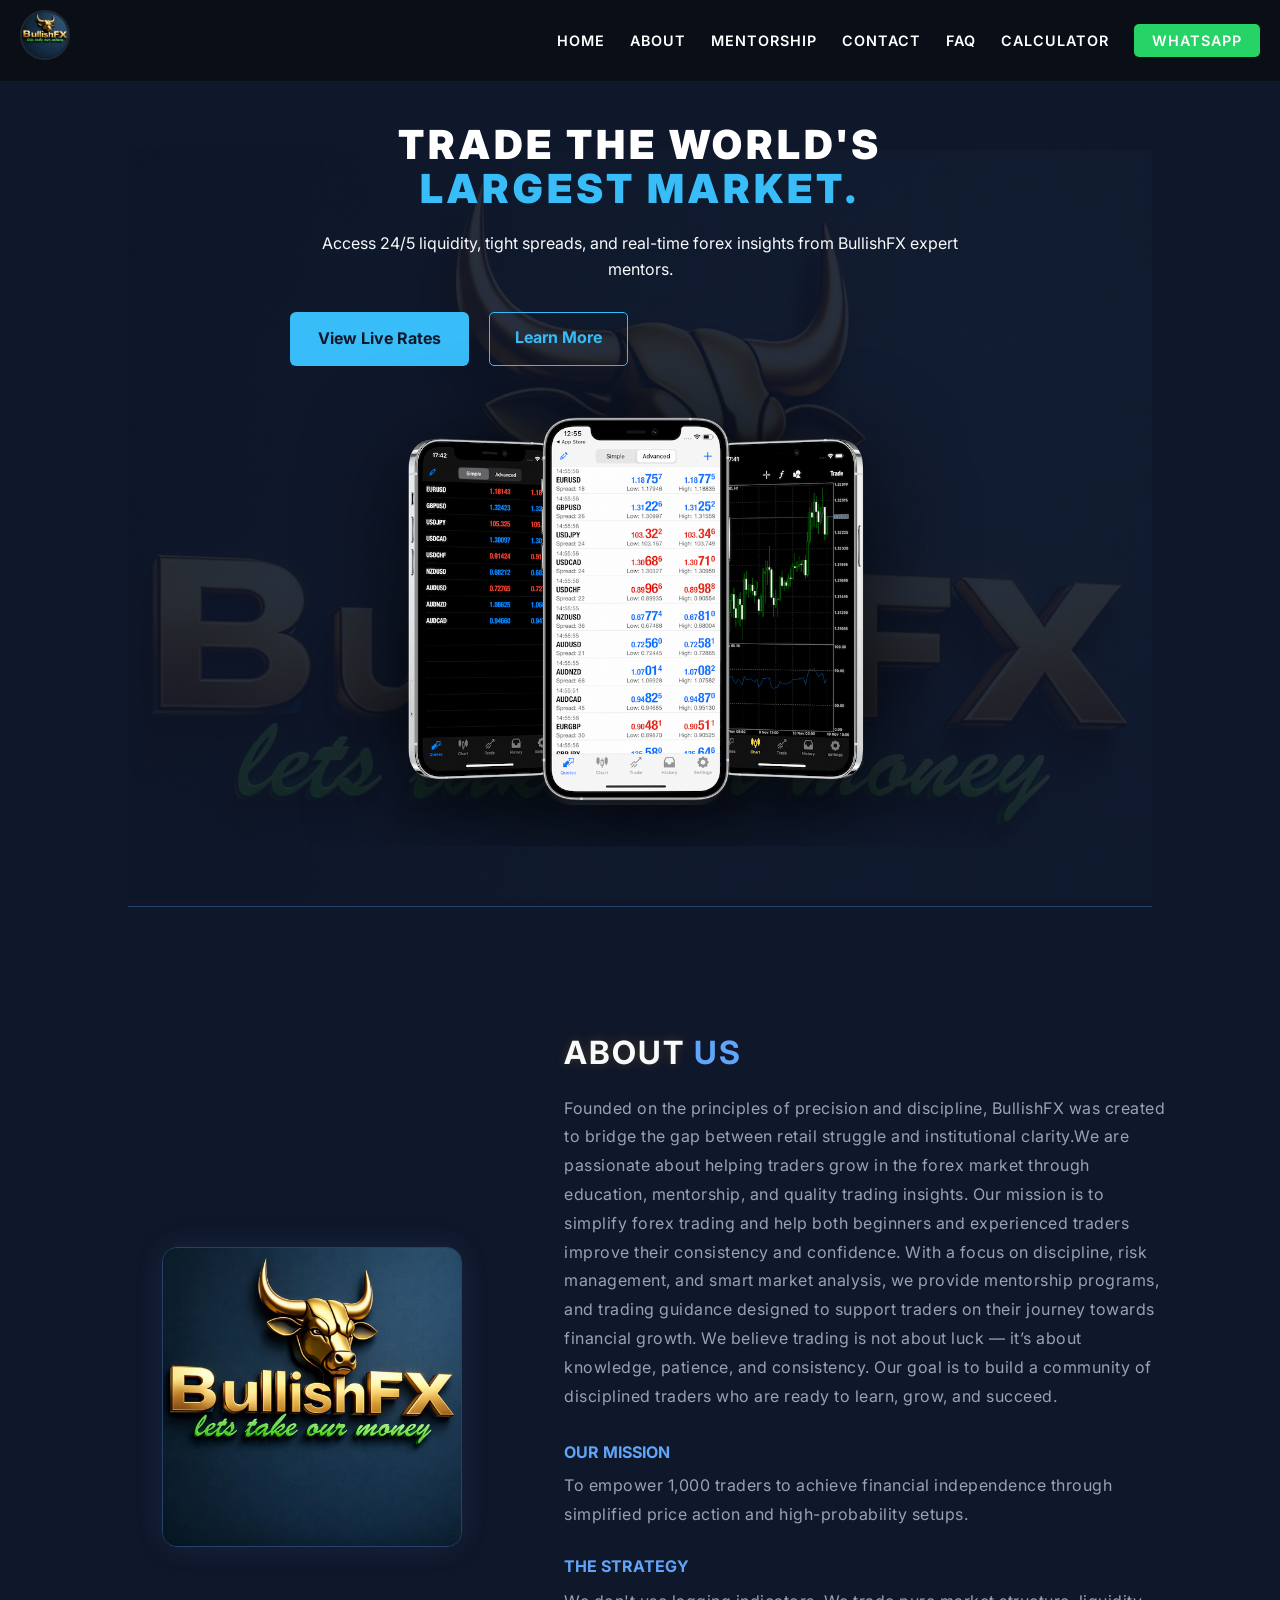
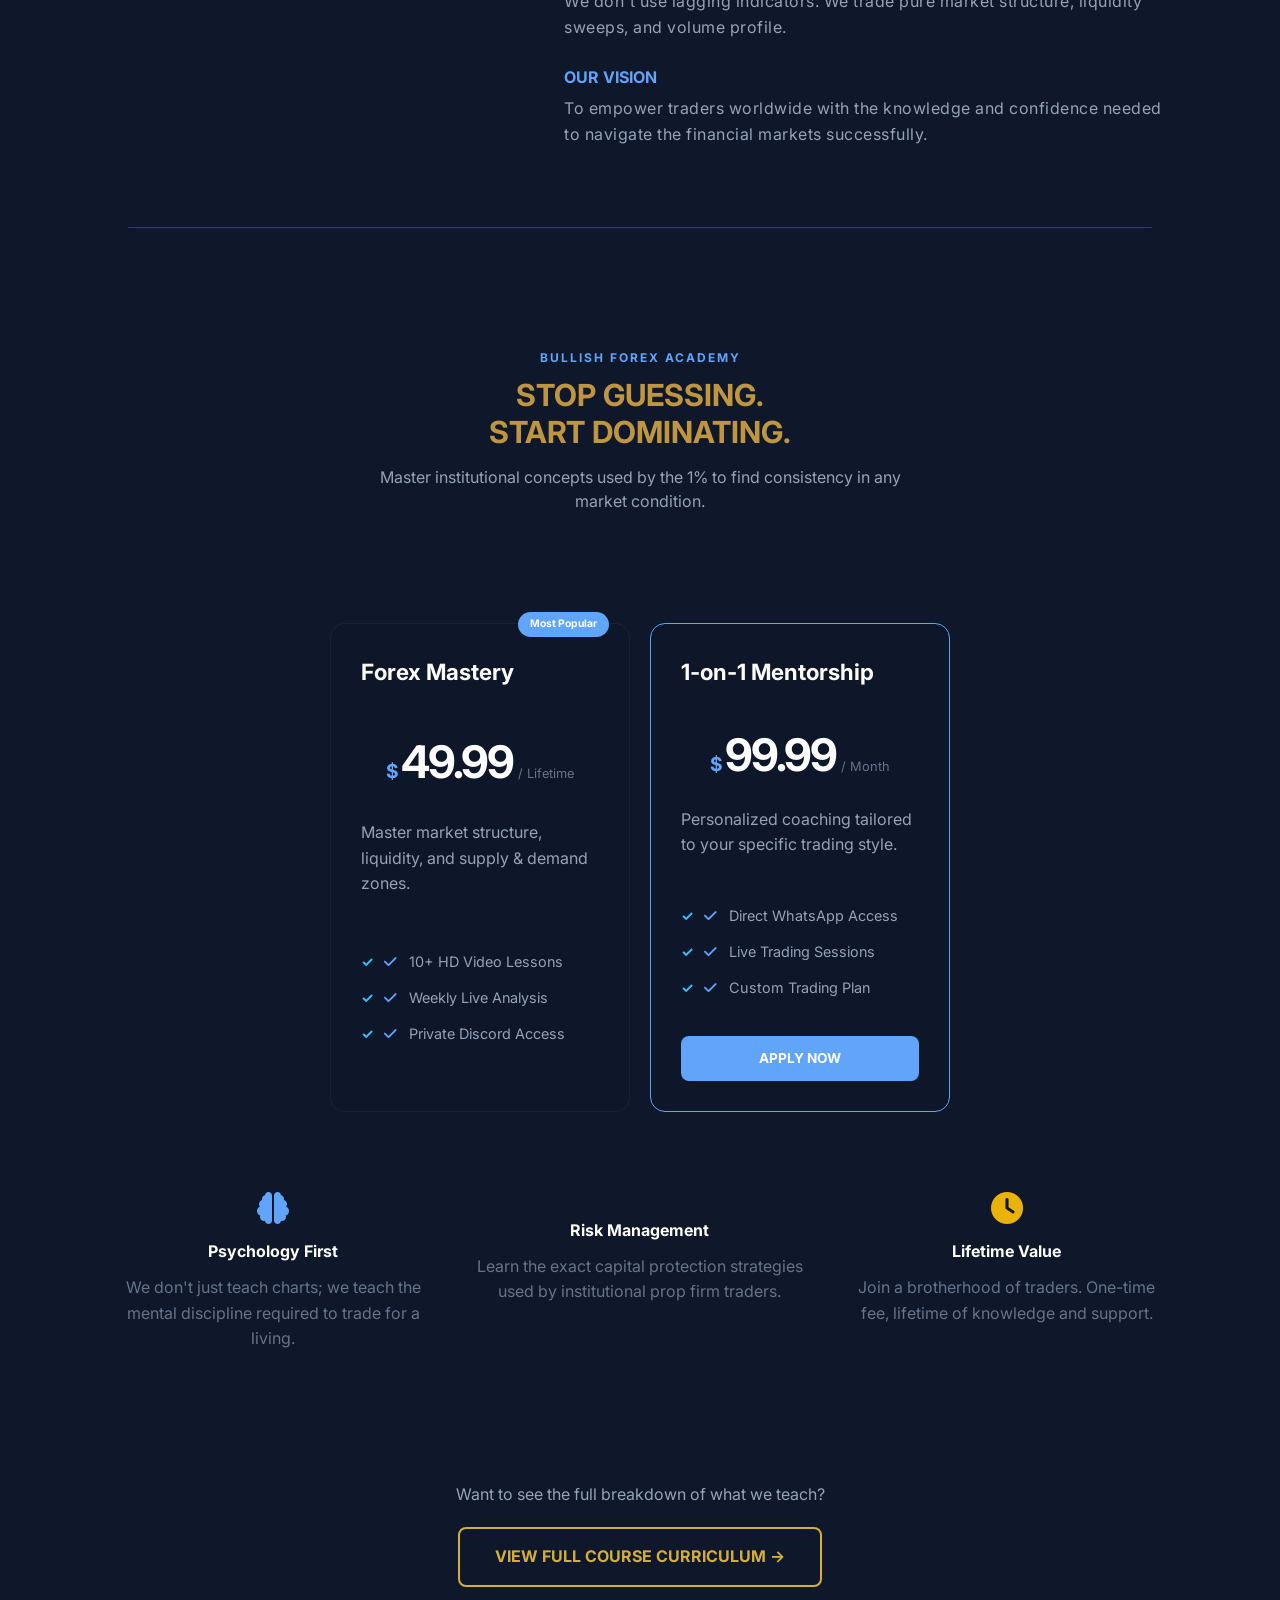
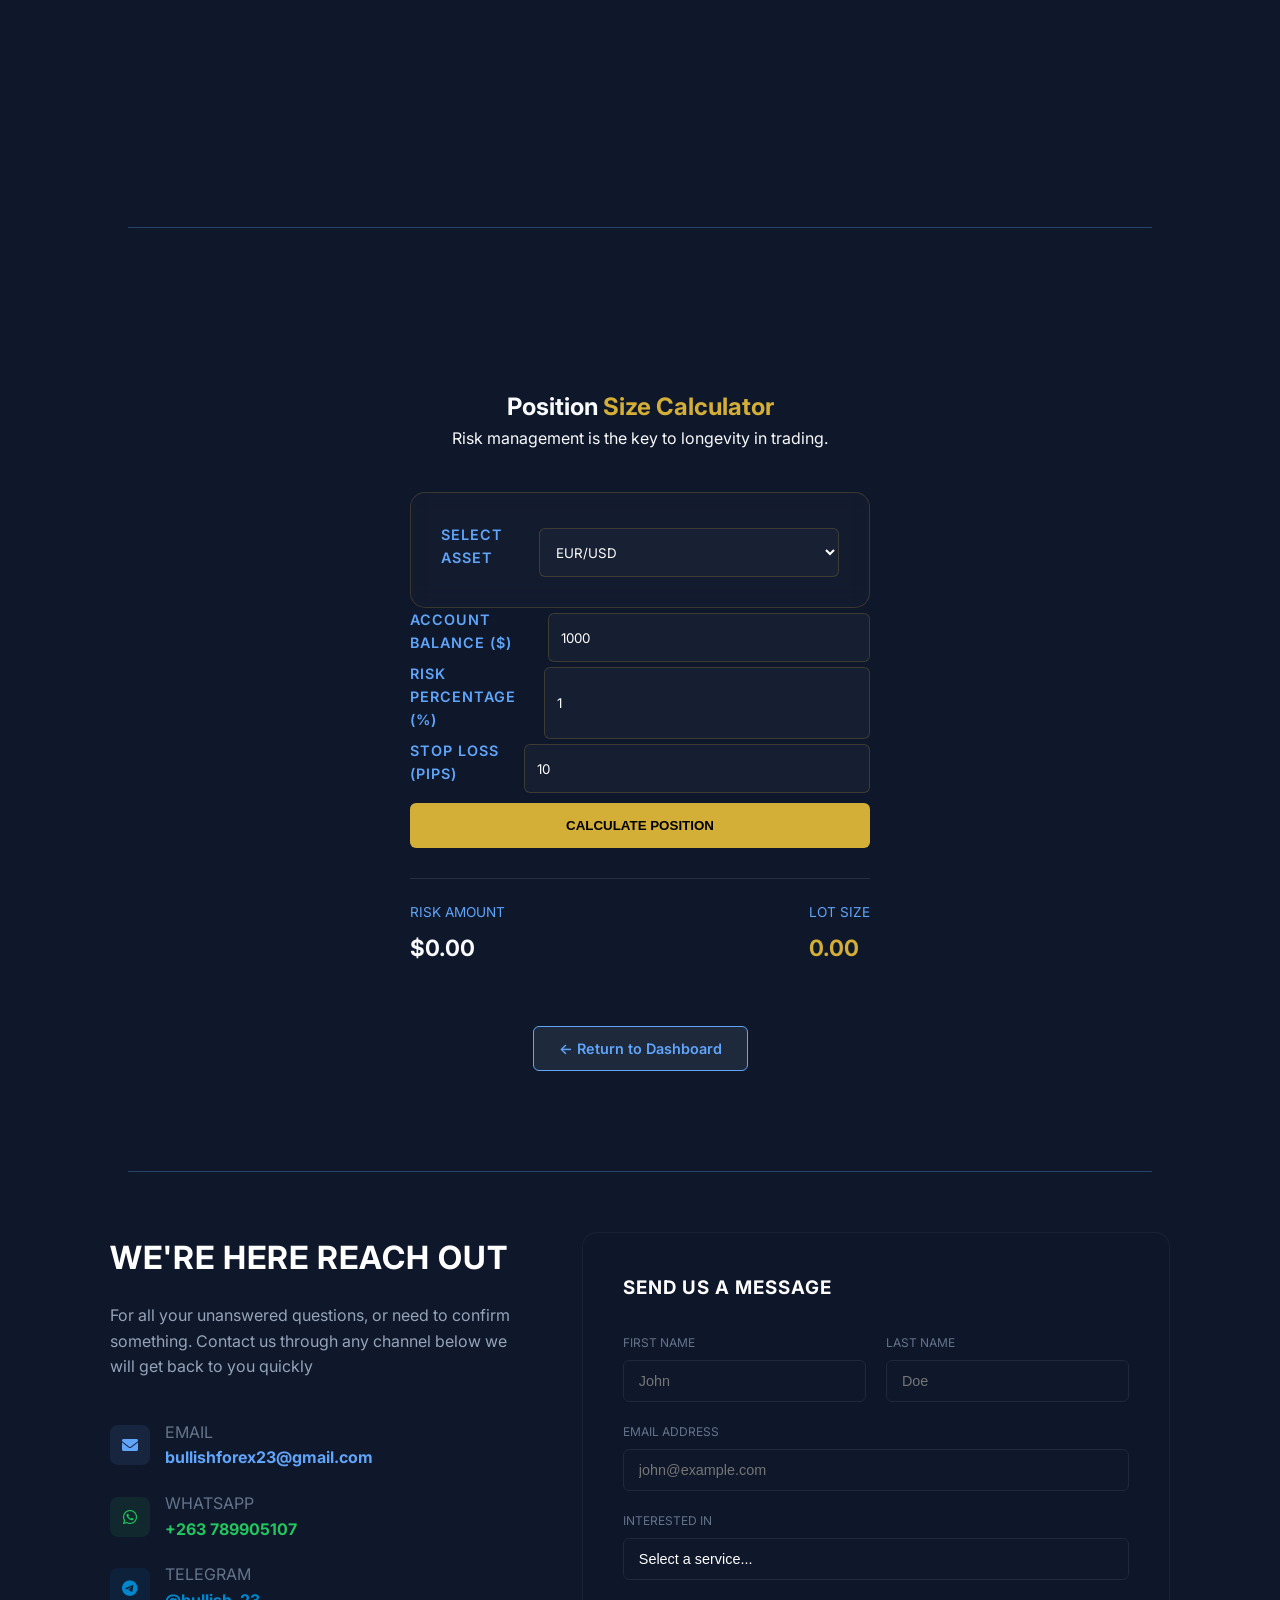
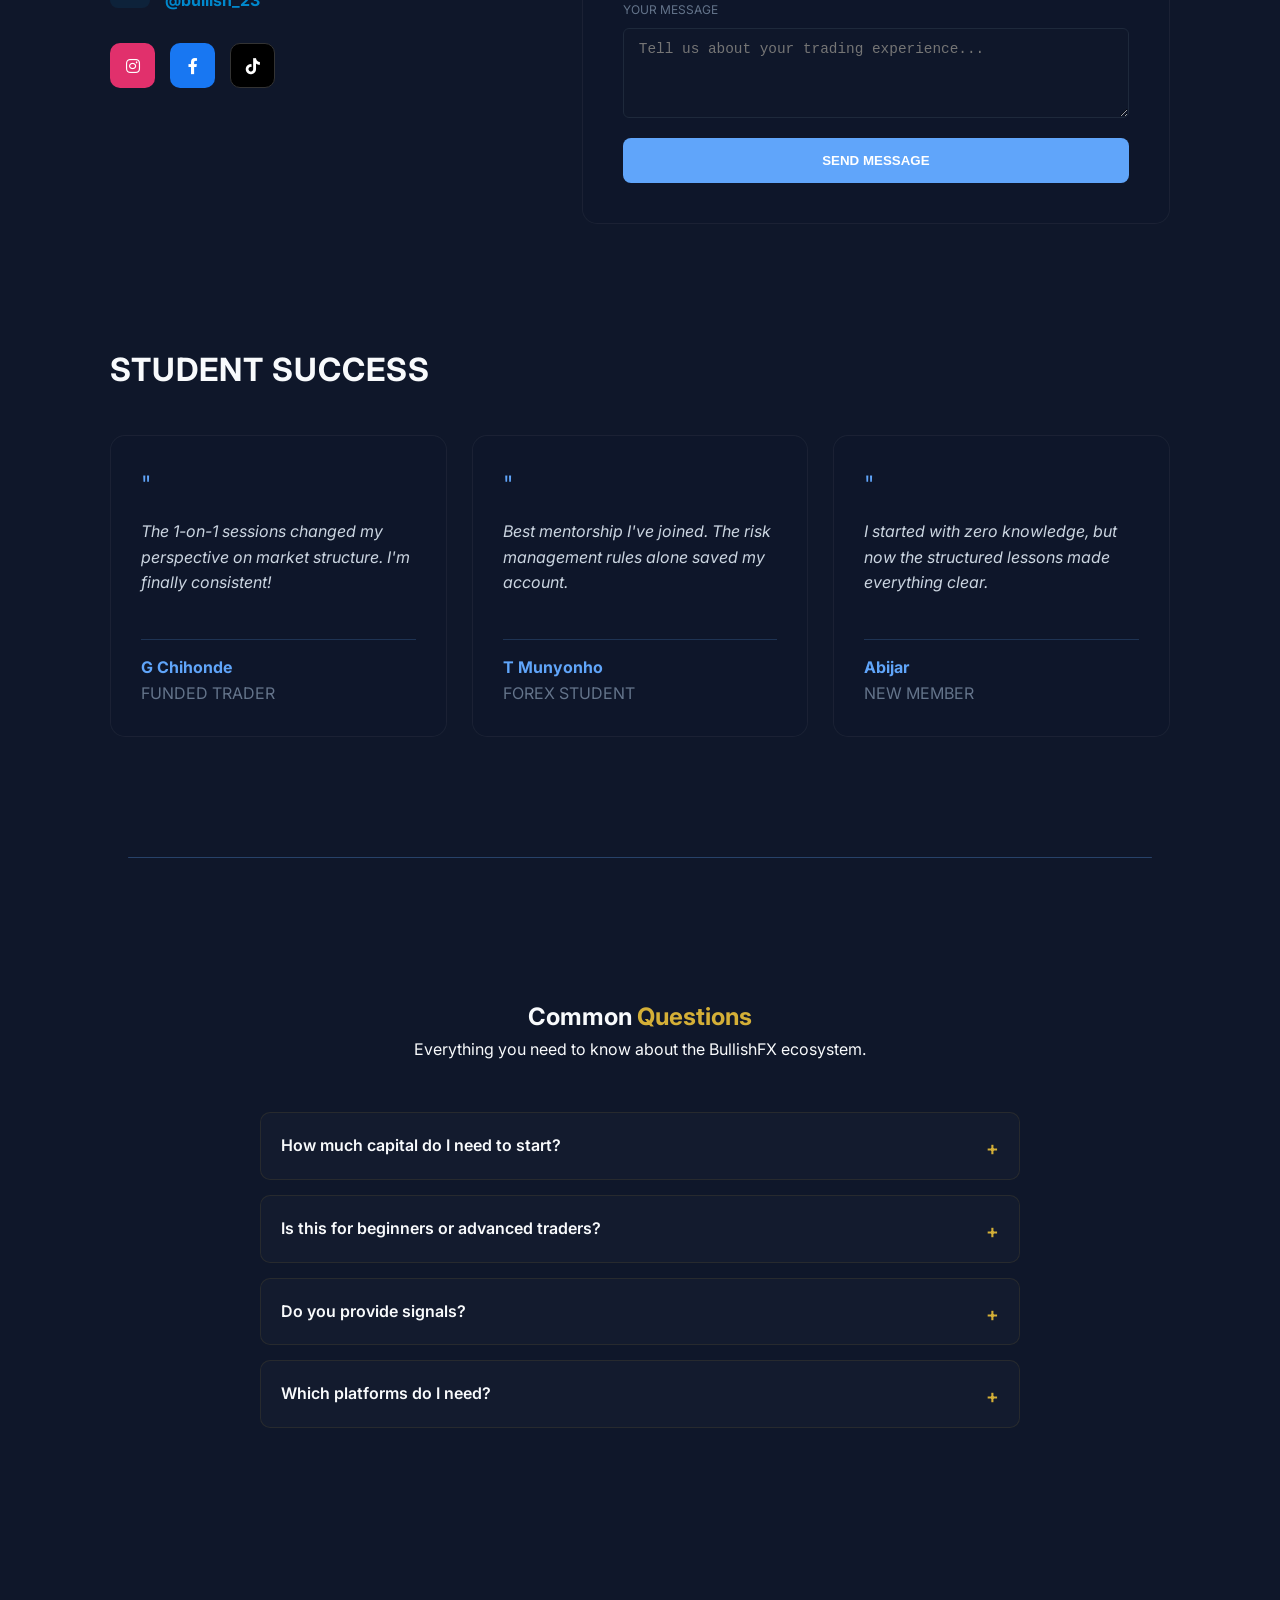
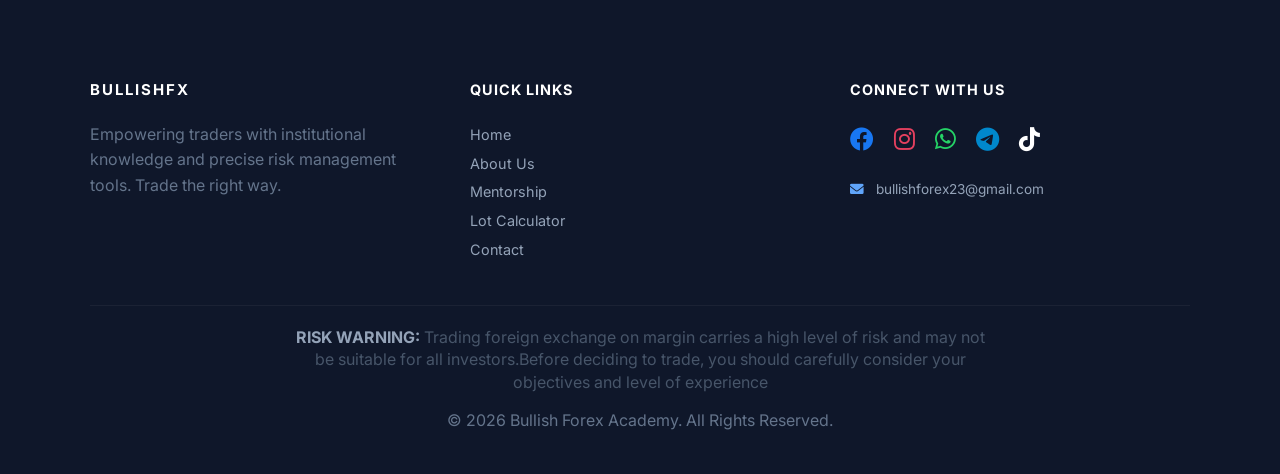
==== index.html @ 6de1da23 "Add files via upload" ====
<!DOCTYPE html>
<html lang="en">
<head>
    <meta charset="UTF-8">
    <meta name="viewport" content="width=device-width, initial-scale=1.0">
    <title>Bullish Forex Academy | forex training hub</title>
    <link rel="stylesheet" href="style.css?v=99">
    <link href="https://fonts.googleapis.com/css2?family=Inter:wght@400;700&display=swap" rel="stylesheet">
    <link rel="stylesheet" href="https://cdnjs.cloudflare.com/ajax/libs/font-awesome/6.0.0/css/all.min.css">
    <link rel="apple-touch-icon" sizes="180x180" href="/apple-touch-icon.png">
    <link rel="icon" type="image/png" sizes="32x32" href="/favicon-32x32.png">
    <link rel="icon" type="image/png" sizes="16x16" href="/favicon-16x16.png">
    <link rel="shortcut icon" href="/favicon.ico">
<script type="application/ld+json">
{
  "@context": "https://schema.org",
  "@type": "WebSite",
  "name": "Bullish Forex Academy",
  "url": "https://www.bullishfxacademy.com/"
}
</script>
<meta property="og:site_name" content="Bullish Forex Academy">
<meta property="og:title" content="Bullish Forex Academy">
<style>
    header, nav, .container, nav.container {
        border: none !important;
        border-bottom: 0px solid transparent !important;
        box-shadow: none !important;
        outline: none !important;
    }
</style>
</head>
<body class="home-page">
    <!-- TradingView Widget stays at the very top -->
    <div class="tradingview-widget-container">
        <div class="tradingview-widget-container__widget"></div>
        <script type="text/javascript" src="https://s3.tradingview.com/external-embedding/embed-widget-ticker-tape.js" async>
        {
            "symbols": [
                { "proName": "FX_IDC:EURUSD", "title": "EUR/USD" },
                { "proName": "FX_IDC:GBPUSD", "title": "GBP/USD" },
                { "proName": "FX_IDC:USDJPY", "title": "USD/JPY" },
                { "proName": "FX_IDC:XAUUSD", "title": "Gold" },
                { "proName": "BITSTAMP:BTCUSD", "title": "Bitcoin" }
            ],
            "showSymbolLogo": true,
            "colorTheme": "dark",
            "isTransparent": false,
            "displayMode": "adaptive",
            "locale": "en"
        }
        </script>
    </div>

    <!-- CLEANED HEADER STARTS HERE -->
    <header class="main-header">
        <nav class="nav-container">
            <div class="logo">
                <a href="index.html"><img src="logo.png" alt="BullishFX Logo" class="main-logo"></a>
            </div>

            <!-- This is your hamburger icon -->
            <div class="menu-toggle" id="mobile-menu">
                <span class="bar"></span>
                <span class="bar"></span>
                <span class="bar"></span>
            </div>

            <!-- The links -->
            <ul class="nav-links" id="nav-menu">
                <li><a href="#home">Home</a></li>
                <li><a href="about.html">About</a></li>
                <li><a href="mentorship.html">Mentorship</a></li>
                <li><a href="contact.html">Contact</a></li>
                <li><a href="faq.html">FAQ</a></li>
                <li><a href="calculator.html">Calculator</a></li>
                <li><a href="https://wa.me/263789905107" class="btn-whatsapp">WhatsApp</a></li>
            </ul>
        </nav>
    </header>

    <main>
        <!-- Your main content starts here after the header -->
    </main>

   <section class="hero-home">
    <div class="hero-container">
        <h1>Trade the World's <br><span class="highlight">Largest Market.</span></h1>
        <p>Access 24/5 liquidity, tight spreads, and real-time forex insights from BullishFX expert mentors.</p>
        
        <div class="hero-actions">
            <a href="markets.html" class="btn-main">View Live Rates</a>
            <a href="mentorship.html" class="btn-outline">Learn More</a>
        </div>

<div class="hero-mockup">
    <img src="hero-device.png" alt="Trading Dashboard" class="device-img">
</div>
 
    </div>
</section>
    <main>
    <section id="markets" class="content-section">
<div class="page-divider"></div>
    
</section>  <!DOCTYPE html>
<html lang="en">
<head>
    <meta charset="UTF-8">
    <meta name="viewport" content="width=device-width, initial-scale=1.0">
    <title>Bullishfx | Professional forex trading</title>
    <link rel="stylesheet" href="style.css">
    <link href="https://fonts.googleapis.com/css2?family=Inter:wght@400;700&display=swap" rel="stylesheet">
</head>
<body>

     <header>

</header>


<section id="about" class="content-section">
    <div class="container" style="display: flex; align-items: center; gap: 50px; flex-wrap: wrap; text-align: left;">
        
       <div style="flex: 1; min-width: 300px; display: flex; justify-content: center;">
    <img src="logo.png" alt="BullishFX Logo" class="about-image">
</div>

        <div style="flex: 1.5; min-width: 300px;">
            <h2 style="font-size: 2.5rem; text-transform: uppercase; letter-spacing: 2px;">
    <span class="gold-text" style="filter: drop-shadow(0 0 5px rgba(170, 119, 28, 0.3));">About</span> 
    <span style="color: #60a5fa;">Us</span>
</h2>
            <p style="font-size: 0.9rem; color: #94a3b8;">Founded on the principles of precision and discipline, BullishFX was created to bridge the gap between retail struggle and institutional clarity.We are passionate about helping traders grow in the forex market through education, mentorship, and quality trading insights. Our mission is to simplify forex trading and help both beginners and experienced traders improve their consistency and confidence.

With a focus on discipline, risk management, and smart market analysis, we provide mentorship programs, and trading guidance designed to support traders on their journey towards financial growth.

We believe trading is not about luck — it’s about knowledge, patience, and consistency. Our goal is to build a community of disciplined traders who are ready to learn, grow, and succeed.</p>
            
            <div style="margin-top: 30px;">
                <h4 style="color: #60a5fa; margin-bottom: 5px;">OUR MISSION</h4>
                <p style="font-size: 0.9rem; color: #94a3b8;">To empower 1,000 traders to achieve financial independence through simplified price action and high-probability setups.</p>
            </div>

            <div style="margin-top: 25px;">
                <h4 style="color: #60a5fa; margin-bottom: 10px;">THE STRATEGY</h4>
                <p style="font-size: 0.9rem; color: #94a3b8; line-height: 1.6">We don't use lagging indicators. We trade pure market structure, liquidity sweeps, and volume profile.</p>
            </div>
       <div style="margin-top: 25px;">
           <h4 style="color: #60a5fa; margin-bottom: 5px;">OUR VISION</h4>
           <p style="font-size: 0.9rem; color: #94a3b8; line-height: 1.6">
        To empower traders worldwide with the knowledge and confidence needed to navigate the financial markets successfully.
    </p>
</div>
        </div>

    </div>
 
<script src="script.js"></script>
</body>
</html>
        </section>
<div class="page-divider"></div>
  <section id="mentorship" class="content-section">
       <!DOCTYPE html>
<html lang="en">
<head>
    <meta charset="UTF-8">
    <meta name="viewport" content="width=device-width, initial-scale=1.0">
    <title>Mentorship | Your Brand Name</title>
    <link rel="stylesheet" href="style.css">
</head>
<body>
<body class="dark-theme">

  <section class="mentorship-hero" style="padding: 60px 20px 40px 20px; text-align: center;">
    <div style="max-width: 800px; margin: 0 auto;">
        <span style="color: #60a5fa; text-transform: uppercase; letter-spacing: 2px; font-weight: bold; font-size: 0.75rem; display: block; margin-bottom: 10px;">Bullish Forex Academy</span>
        <h1 style="font-size: 1.9rem; color: #bf953f; margin-bottom: 15px; line-height: 1.2; text-transform: uppercase;">
            Stop Guessing. <br><span class="gold-text">Start Dominating.</span>
        </h1>
        <p style="color: #94a3b8; font-size: 1rem; line-height: 1.5; max-width: 550px; margin: 0 auto;">
            Master institutional concepts used by the 1% to find consistency in any market condition.
        </p>
    </div>
</section>

   <div class="course-grid" style="display: flex; justify-content: center; gap: 20px; flex-wrap: wrap; padding: 20px;">
    
    <div class="course-card" style="background: rgba(15, 23, 42, 0.5); border: 1px solid rgba(255,255,255,0.05); padding: 30px; border-radius: 15px; width: 300px; position: relative;">
        <div class="course-badge" style="position: absolute; top: -12px; right: 20px; background: #60a5fa; color: #fff; padding: 4px 12px; border-radius: 15px; font-size: 0.65rem; font-weight: bold;">Most Popular</div>
        <h3 style="color: #fff; font-size: 1.4rem; margin-bottom: 10px;">Forex Mastery</h3>
        
        <div class="price-container" style="margin-bottom: 15px;">
            <span class="currency" style="color: #60a5fa; font-size: 1.2rem;">$</span>
            <span class="price" style="color: #fff; font-size: 2.8rem; font-weight: bold;">49.99</span>
            <span class="duration" style="color: #64748b; font-size: 0.8rem;">/ Lifetime</span>
        </div>

        <p style="color: #94a3b8; font-size: 0.9rem; margin-bottom: 20px;">Master market structure, liquidity, and supply & demand zones.</p>
        <ul class="course-features" style="list-style: none; padding: 0; color: #cbd5e1; line-height: 1.8; font-size: 0.9rem;">
            <li><i class="fas fa-check" style="color: #60a5fa; margin-right: 8px;"></i> 10+ HD Video Lessons</li>
            <li><i class="fas fa-check" style="color: #60a5fa; margin-right: 8px;"></i> Weekly Live Analysis</li>
            <li><i class="fas fa-check" style="color: #60a5fa; margin-right: 8px;"></i> Private Discord Access</li>
        </ul>
    </div>

    <div class="course-card elite" style="background: rgba(15, 23, 42, 0.5); border: 1px solid #60a5fa; padding: 30px; border-radius: 15px; width: 300px;">
        <h3 style="color: #fff; font-size: 1.4rem; margin-bottom: 10px;">1-on-1 Mentorship</h3>
        
        <div class="price-container" style="margin-bottom: 15px;">
            <span class="currency" style="color: #60a5fa; font-size: 1.2rem;">$</span>
            <span class="price" style="color: #fff; font-size: 2.8rem; font-weight: bold;">99.99</span>
            <span class="duration" style="color: #64748b; font-size: 0.8rem;">/ Month</span>
        </div>

        <p style="color: #94a3b8; font-size: 0.9rem; margin-bottom: 20px;">Personalized coaching tailored to your specific trading style.</p>
        <ul class="course-features" style="list-style: none; padding: 0; color: #cbd5e1; line-height: 1.8; font-size: 0.9rem; margin-bottom: 25px;">
            <li><i class="fas fa-check" style="color: #60a5fa; margin-right: 8px;"></i> Direct WhatsApp Access</li>
            <li><i class="fas fa-check" style="color: #60a5fa; margin-right: 8px;"></i> Live Trading Sessions</li>
            <li><i class="fas fa-check" style="color: #60a5fa; margin-right: 8px;"></i> Custom Trading Plan</li>
        </ul>
        <a href="https://wa.me/263789905107" class="btn-solid" style="display: block; text-align: center; background: #60a5fa; color: #fff; padding: 12px; border-radius: 8px; text-decoration: none; font-weight: bold; font-size: 0.85rem; text-transform: uppercase;">Apply Now</a>
    </div>
</div>

    <section style="padding: 60px 20px; max-width: 1100px; margin: 0 auto;">
        <div style="display: grid; grid-template-columns: repeat(auto-fit, minmax(280px, 1fr)); gap: 40px; text-align: center;">
            <div>
                <i class="fas fa-brain" style="font-size: 2rem; color: #60a5fa; margin-bottom: 15px;"></i>
                <h4 style="color: #fff; margin-bottom: 10px;">Psychology First</h4>
                <p style="color: #64748b; font-size: 0.9rem;">We don't just teach charts; we teach the mental discipline required to trade for a living.</p>
            </div>
            <div>
                <i class="fas fa-shield-halved" style="font-size: 2rem; color: #22c55e; margin-bottom: 15px;"></i>
                <h4 style="color: #fff; margin-bottom: 10px;">Risk Management</h4>
                <p style="color: #64748b; font-size: 0.9rem;">Learn the exact capital protection strategies used by institutional prop firm traders.</p>
            </div>
            <div>
                <i class="fas fa-clock" style="font-size: 2rem; color: #eab308; margin-bottom: 15px;"></i>
                <h4 style="color: #fff; margin-bottom: 10px;">Lifetime Value</h4>
                <p style="color: #64748b; font-size: 0.9rem;">Join a brotherhood of traders. One-time fee, lifetime of knowledge and support.</p>
            </div>
        </div>
    </section>

</body>

        <div class="curriculum-footer">
            <p>Want to see the full breakdown of what we teach?</p>
            <a href="curriculum.html" class="curriculum-link">View Full Course Curriculum →</a>
        </div>
</div>
    </div>
<script src="script.js"></script>
</body>
</html>
        </section>
<div class="page-divider"></div>

    <section id="calculator" class="content-section">
    <!DOCTYPE html>
<html lang="en">
<head>
    <meta charset="UTF-8">
    <meta name="viewport" content="width=device-width, initial-scale=1.0">
    <title>Position Size Calculator | BullishFX</title>
    <link rel="stylesheet" href="style.css?v=1.3">
    <link href="https://fonts.googleapis.com/css2?family=Inter:wght@400;600;700&display=swap" rel="stylesheet">
</head>
<body class="dark-theme">

    <main class="calc-container">
        <div class="calc-header">
            <h1>Position <span class="highlight-gold">Size Calculator</span></h1>
            <p>Risk management is the key to longevity in trading.</p>
        </div>

        <div class="calc-box">
         <div class="input-group">
    <label>Select Asset</label>
    <select id="instrument" class="calc-input">
        <optgroup label="Forex Majors">
            <option value="10">EUR/USD</option>
            <option value="10">GBP/USD</option>
            <option value="10">AUD/USD</option>
            <option value="10">NZD/USD</option>
        </optgroup>
        
        <optgroup label="JPY Pairs">
            <option value="10">USD/JPY</option>
            <option value="10">GBP/JPY</option>
            <option value="10">EUR/JPY</option>
        </optgroup>

        <optgroup label="Other Assets">
            <option value="1">Gold (XAU/USD)</option>
            <option value="0.1">US30 / NAS100 (Indices)</option>
            <option value="10">US Oil (WTI)</option>
        </optgroup>
    </select>
</div>
            </div>

            <div class="input-group">
                <label>Account Balance ($)</label>
                <input type="number" id="balance" class="calc-input" placeholder="e.g. 10000" value="1000">
            </div>

            <div class="input-group">
                <label>Risk Percentage (%)</label>
                <input type="number" id="risk" class="calc-input" placeholder="e.g. 1" value="1">
            </div>

            <div class="input-group">
                <label>Stop Loss (Pips)</label>
                <input type="number" id="stoploss" class="calc-input" placeholder="e.g. 15" value="10">
            </div>

            <button onclick="calculateLot()" class="calc-btn">
    Calculate Position
</button>

            <div class="result-display">
                <div class="result-item">
                    <span>Risk Amount</span>
                    <h3 id="risk-amount">$0.00</h3>
                </div>
                <div class="result-item">
                    <span>Lot Size</span>
                    <h3 id="lot-result" class="highlight-gold">0.00</h3>
                </div>
            </div>
        </div>
        
   <div style="text-align: center; margin-top: 30px;">
    <a href="index.html" class="return-link">← Return to Dashboard</a>
</div>
    </main>

  <script src="script.js"></script>

</body>
</html>
<div class="page-divider"></div>
<section id="contact" class="content-section" style="padding: 80px 0 20px 0; background: #0a0e17;">
    <div class="container" style="max-width: 1100px; margin: 0 auto; display: flex; gap: 50px; flex-wrap: wrap; justify-content: space-between;">
        
        <div style="flex: 1; min-width: 320px; text-align: left;">
            <h2 style="font-size: 2.2rem; color: #fff; text-transform: uppercase; margin-bottom: 20px;">WE'RE HERE<span class="gold-text"> REACH OUT</span></h2>
            <p style="color: #94a3b8; line-height: 1.6; margin-bottom: 40px;">For all your unanswered questions, or need to confirm something. Contact us through any channel below we will get back to you quickly </p>

            <div style="display: flex; flex-direction: column; gap: 20px;">
                <a href="mailto:bullishforex23@gmail.com" style="text-decoration: none; display: flex; align-items: center; gap: 15px;">
                    <div style="background: rgba(96, 165, 250, 0.1); width: 40px; height: 40px; display: flex; align-items: center; justify-content: center; border-radius: 8px; color: #60a5fa;">
                        <i class="fas fa-envelope"></i>
                    </div>
                    <div>
                        <p style="font-size: 0.7rem; color: #64748b; text-transform: uppercase; margin: 0;">Email</p>
                        <p style="margin: 0; color: #60a5fa; font-weight: bold;">bullishforex23@gmail.com</p>
                    </div>
                </a>

                <a href="https://wa.me/263789905107" target="_blank" style="text-decoration: none; display: flex; align-items: center; gap: 15px;">
                    <div style="background: rgba(34, 197, 94, 0.1); width: 40px; height: 40px; display: flex; align-items: center; justify-content: center; border-radius: 8px; color: #22c55e;">
                        <i class="fab fa-whatsapp"></i>
                    </div>
                    <div>
                        <p style="font-size: 0.7rem; color: #64748b; text-transform: uppercase; margin: 0;">WhatsApp</p>
                        <p style="margin: 0; color: #22c55e; font-weight: bold;">+263 789905107</p>
                    </div>
                </a>

                <a href="https://t.me/bullish_23" target="_blank" style="text-decoration: none; display: flex; align-items: center; gap: 15px;">
                    <div style="background: rgba(0, 136, 204, 0.1); width: 40px; height: 40px; display: flex; align-items: center; justify-content: center; border-radius: 8px; color: #0088cc;">
                        <i class="fab fa-telegram"></i>
                    </div>
                    <div>
                        <p style="font-size: 0.7rem; color: #64748b; text-transform: uppercase; margin: 0;">Telegram</p>
                        <p style="margin: 0; color: #0088cc; font-weight: bold;">@bullish_23</p>
                    </div>
                </a>
            </div>

            <div style="display: flex; gap: 15px; margin-top: 30px;">
                <a href="https://instagram.com/bullish_forex" target="_blank" style="background: #e1306c; color: #fff; width: 45px; height: 45px; border-radius: 10px; display: flex; align-items: center; justify-content: center; text-decoration: none; transition: 0.3s;">
                    <i class="fab fa-instagram"></i>
                </a>
                <a href="https://facebook.com/Bullish Forex Academy" target="_blank" style="background: #1877f2; color: #fff; width: 45px; height: 45px; border-radius: 10px; display: flex; align-items: center; justify-content: center; text-decoration: none; transition: 0.3s;">
                    <i class="fab fa-facebook-f"></i>
                </a>
                <a href="https://tiktok.com/@sir_bullish23" target="_blank" style="background: #000; color: #fff; width: 45px; height: 45px; border-radius: 10px; border: 1px solid #333; display: flex; align-items: center; justify-content: center; text-decoration: none; transition: 0.3s;">
                    <i class="fab fa-tiktok"></i>
                </a>
            </div>
        </div> 
        <div style="flex: 1.2; min-width: 320px; background: rgba(15, 23, 42, 0.5); padding: 40px; border-radius: 15px; border: 1px solid rgba(255, 255, 255, 0.05);">
            <h3 style="color: #fff; margin-bottom: 30px; text-transform: uppercase; letter-spacing: 1px;">Send Us a <span class="gold-text">Message</span></h3>
            
            <!-- 1. Updated Form Tag with your unique Formspree ID -->
<form action="https://formspree.io/f/xbdqnjer" method="POST" id="contact-form" style="display: grid; grid-template-columns: 1fr 1fr; gap: 20px;">
    
    <div style="display: flex; flex-direction: column; gap: 8px;">
        <label style="font-size: 0.75rem; color: #64748b; text-transform: uppercase;">First Name</label>
        <!-- Added name="first_name" -->
        <input type="text" name="first_name" placeholder="John" class="contact-input" required>
    </div>

    <div style="display: flex; flex-direction: column; gap: 8px;">
        <label style="font-size: 0.75rem; color: #64748b; text-transform: uppercase;">Last Name</label>
        <!-- Added name="last_name" -->
        <input type="text" name="last_name" placeholder="Doe" class="contact-input" required>
    </div>

    <div style="grid-column: span 2; display: flex; flex-direction: column; gap: 8px;">
        <label style="font-size: 0.75rem; color: #64748b; text-transform: uppercase;">Email Address</label>
        <!-- Added name="email" -->
        <input type="email" name="email" placeholder="john@example.com" class="contact-input" required>
    </div>

    <div style="grid-column: span 2; display: flex; flex-direction: column; gap: 8px;">
        <label style="font-size: 0.75rem; color: #64748b; text-transform: uppercase;">Interested In</label>
        <!-- Added name="service" -->
        <select name="service" class="contact-input">
            <option disabled selected>Select a service...</option>
            <option>Mentorship Program</option>
            <option>Market Analysis</option>
            <option>1-on-1 coaching</option>
            <option>Prop firm Assistance</option>
            <option>Advanced Strategy class</option>
        </select>
    </div>

    <div style="grid-column: span 2; display: flex; flex-direction: column; gap: 8px;">
        <label style="font-size: 0.75rem; color: #64748b; text-transform: uppercase;">Your Message</label>
        <!-- Added name="message" -->
        <textarea name="message" placeholder="Tell us about your trading experience..." rows="4" class="contact-input" style="width: 100%;"></textarea>
    </div>

    <button type="submit" style="grid-column: span 2; background: #60a5fa; color: #fff; padding: 15px; border-radius: 8px; border: none; font-weight: bold; text-transform: uppercase; cursor: pointer;">Send Message</button>

    <!-- 2. Success Message Placeholder (hidden by default) -->
    <!-- This is now styled to look like a pop-up toast -->
<div id="form-status" style="display:none; position: fixed; top: 20px; right: 20px; background: #60a5fa; color: white; padding: 15px 25px; border-radius: 8px; box-shadow: 0 4px 12px rgba(0,0,0,0.1); z-index: 1000; font-weight: bold;">
   ✔ Message Sent Successfully!
</div>
</form>

<!-- 3. JavaScript to handle the submission without leaving the page -->
<script>
  var form = document.getElementById("contact-form");
  
  async function handleSubmit(event) {
    event.preventDefault();
    var status = document.getElementById("form-status");
    var data = new FormData(event.target);
    
    fetch(event.target.action, {
      method: form.method,
      body: data,
      headers: {
          'Accept': 'application/json'
      }
    }).then(response => {
      if (response.ok) {
        // 1. Show the success message
        status.style.display = "block";
        
        // 2. Clear the inputs so the client can see it's ready for a new message
        form.reset();

        // 3. Optional: Hide the success message after 4 seconds
        setTimeout(() => {
          status.style.display = "none";
        }, 4000);

      } else {
        alert("Oops! There was a problem sending your message.");
      }
    });
  }
  
  form.addEventListener("submit", handleSubmit);
</script>
        </div>
        </div>
</section>
        <section id="testimonials" class="content-section" style="padding: 20px 0 80px 0; margin-top: -40px;">
    <div class="container">
        <h2 style="margin-bottom: 40px; text-transform: uppercase;">Student <span class="gold-text">Success</span></h2>
        
        <div style="display: grid; grid-template-columns: repeat(auto-fit, minmax(300px, 1fr)); gap: 25px; max-width: 1100px; margin: 0 auto;">
            
            <div class="testimonial-card">
                <div style="color: #60a5fa; font-size: 1.5rem; margin-bottom: 15px;">"</div>
                <p style="font-style: italic; font-size: 0.95rem; color: #cbd5e1; min-height: 80px;">
                    The 1-on-1 sessions changed my perspective on market structure. I'm finally consistent!
                </p>
                <div style="margin-top: 20px; border-top: 1px solid rgba(96, 165, 250, 0.2); padding-top: 15px;">
                    <h4 style="color: #60a5fa; margin: 0; font-size: 1rem;">G Chihonde</h4>
                    <p style="font-size: 0.75rem; color: #64748b; margin: 0; text-transform: uppercase;">Funded Trader</p>
                </div>
            </div>

            <div class="testimonial-card">
                <div style="color: #60a5fa; font-size: 1.5rem; margin-bottom: 15px;">"</div>
                <p style="font-style: italic; font-size: 0.95rem; color: #cbd5e1; min-height: 80px;">
                    Best mentorship I've joined. The risk management rules alone saved my account.
                </p>
                <div style="margin-top: 20px; border-top: 1px solid rgba(96, 165, 250, 0.2); padding-top: 15px;">
                    <h4 style="color: #60a5fa; margin: 0; font-size: 1rem;">T Munyonho</h4>
                    <p style="font-size: 0.75rem; color: #64748b; margin: 0; text-transform: uppercase;">Forex Student</p>
                </div>
            </div>

            <div class="testimonial-card">
                <div style="color: #60a5fa; font-size: 1.5rem; margin-bottom: 15px;">"</div>
                <p style="font-style: italic; font-size: 0.95rem; color: #cbd5e1; min-height: 80px;">
                    I started with zero knowledge, but now the structured lessons made everything clear.
                </p>
                <div style="margin-top: 20px; border-top: 1px solid rgba(96, 165, 250, 0.2); padding-top: 15px;">
                    <h4 style="color: #60a5fa; margin: 0; font-size: 1rem;">Abijar</h4>
                    <p style="font-size: 0.75rem; color: #64748b; margin: 0; text-transform: uppercase;">New Member</p>
                </div>
            </div>

        </div>
    </div>
</section>
</section>
<script src="script.js"></script>
</body>
</html>
        </section>
<div class="page-divider"></div>

<section id="faq" class="content-section">
  <!DOCTYPE html>
<html lang="en">
<head>
    <meta charset="UTF-8">
    <meta name="viewport" content="width=device-width, initial-scale=1.0">
    <title>FAQ | BullishFX</title>
    <link rel="stylesheet" href="style.css?v=1.4">
    <link href="https://fonts.googleapis.com/css2?family=Inter:wght@400;600;700&display=swap" rel="stylesheet">
</head>
<body class="dark-theme">

  

    <main class="faq-container">
        <header class="faq-header">
            <h1>Common <span class="highlight-gold">Questions</span></h1>
            <p>Everything you need to know about the BullishFX ecosystem.</p>
        </header>

        <section class="accordion">
            <div class="accordion-item">
                <input type="checkbox" id="faq1" class="accordion-input">
                <label for="faq1" class="accordion-label">How much capital do I need to start?</label>
                <div class="accordion-content">
                    <p>You can start learning with any amount. For live trading, we recommend a minimum of $200-$500 to practice proper risk management, or using a prop firm challenge.</p>
                </div>
            </div>

            <div class="accordion-item">
                <input type="checkbox" id="faq2" class="accordion-input">
                <label for="faq2" class="accordion-label">Is this for beginners or advanced traders?</label>
                <div class="accordion-content">
                    <p>Our curriculum is designed to take a complete beginner to a professional level using Smart Money Concepts (SMC) and institutional price action.</p>
                </div>
            </div>

            <div class="accordion-item">
                <input type="checkbox" id="faq3" class="accordion-input">
                <label for="faq3" class="accordion-label">Do you provide signals?</label>
                <div class="accordion-content">
                    <p>We focus on **education**, not signals. We teach you how to fish so you can be independent for the rest of your life, though we do share weekly market breakdowns.</p>
                </div>
            </div>

            <div class="accordion-item">
                <input type="checkbox" id="faq4" class="accordion-input">
                <label for="faq4" class="accordion-label">Which platforms do I need?</label>
                <div class="accordion-content">
                    <p>We primarily use TradingView for analysis and MetaTrader 4 or 5 for executing trades.</p>
                </div>
            </div>
        </section>
    </main>

</body>
</html>
       </section>
</main>

    <script src="script.js"></script>
<footer style="background: #0a0e17; padding: 60px 20px 20px 20px; border-top: 1px solid rgba(255, 255, 255, 0.05); margin-top: 50px;">
    <div style="max-width: 1100px; margin: 0 auto; display: grid; grid-template-columns: repeat(auto-fit, minmax(250px, 1fr)); gap: 40px; text-align: left;">
        
        <div>
            <h3 style="color: #fff; margin-bottom: 20px; text-transform: uppercase; letter-spacing: 2px;">Bullish<span class="gold-text">FX</span></h3>
            <p style="color: #64748b; font-size: 0.9rem; line-height: 1.6;">Empowering traders with institutional knowledge and precise risk management tools. Trade the right way.</p>
        </div>

        <div>
            <h4 style="color: #fff; margin-bottom: 20px; text-transform: uppercase; font-size: 0.9rem; letter-spacing: 1px;">Quick Links</h4>
            <ul style="list-style: none; padding: 0; line-height: 2;">
                <li><a href="index.html" style="color: #94a3b8; text-decoration: none; font-size: 0.9rem;">Home</a></li>
                <li><a href="index.html#about" style="color: #94a3b8; text-decoration: none; font-size: 0.9rem;">About Us</a></li>
                <li><a href="mentorship.html" style="color: #94a3b8; text-decoration: none; font-size: 0.9rem;">Mentorship</a></li>
                <li><a href="calculator.html" style="color: #94a3b8; text-decoration: none; font-size: 0.9rem;">Lot Calculator</a></li>
                <li><a href="index.html#contact" style="color: #94a3b8; text-decoration: none; font-size: 0.9rem;">Contact</a></li>
            </ul>
        </div>

        <div>
    <h4 style="color: #fff; margin-bottom: 20px; text-transform: uppercase; font-size: 0.9rem; letter-spacing: 1px;">Connect With Us</h4>
    
    <div style="display: flex; gap: 20px; margin-bottom: 20px;">
        <a href="https://facebook.com/Bullish Forex Academy" target="_blank" style="color: #1877F2; font-size: 1.5rem;">
            <i class="fab fa-facebook"></i>
        </a>
        
        <a href="https://instagram.com/bullish_forex" target="_blank" style="color: #E4405F; font-size: 1.5rem;">
            <i class="fab fa-instagram"></i>
        </a>
        
        <a href="https://wa.me/263789905107" target="_blank" style="color: #25D366; font-size: 1.5rem;">
            <i class="fab fa-whatsapp"></i>
        </a>

        <a href="https://t.me/bullish_23" target="_blank" style="color: #0088cc; font-size: 1.5rem;">
            <i class="fab fa-telegram"></i>
        </a>

        <a href="https://tiktok.com/@your_handle" target="_blank" style="color: #fff; font-size: 1.5rem;">
            <i class="fab fa-tiktok"></i>
        </a>
    </div>

    <a href="mailto:bullishforex23@gmail.com" style="color: #94a3b8; font-size: 0.85rem; text-decoration: none; display: block; margin-top: 10px;">
        <i class="fas fa-envelope" style="margin-right: 8px; color: #60a5fa;"></i> bullishforex23@gmail.com
    </a>
</div>
    </div>

    <div style="max-width: 1100px; margin: 40px auto 0 auto; padding-top: 20px; border-top: 1px solid rgba(255, 255, 255, 0.05); text-align: center;">
        <p style="color: #475569; font-size: 0.7rem; line-height: 1.4; margin-bottom: 15px;">
            <span style="color: #94a3b8; font-weight: bold;">RISK WARNING:</span> Trading foreign exchange on margin carries a high level of risk and may not be suitable for all investors.Before deciding to trade, you should carefully consider your objectives and level of experience

        </p>
        <p style="color: #64748b; font-size: 0.75rem;">&copy; 2026 Bullish Forex Academy. All Rights Reserved.</p>
    </div>
</footer>
<script>
    const mobileMenu = document.getElementById('mobile-menu');
    const navMenu = document.getElementById('nav-menu');

    if (mobileMenu && navMenu) {
        mobileMenu.onclick = function() {
            navMenu.classList.toggle('active');
            // Optional: makes the bars turn into an X if you have that CSS
            mobileMenu.classList.toggle('is-active'); 
        };
    }
</script>
</body>
</html>
---- style.css ----
} 
html {
    scroll-behavior: smooth;
}

/* Give each section some breathing room so it feels like a new page */
.content-section {
    min-height: 100vh; /* This makes each section take up the full screen */
    padding: 80px 20px;
    display: flex;
    flex-direction: column;
    justify-content: center;
    align-items: center;
}

/* General Reset */
* {
    margin: 0;
    padding: 0;
    box-sizing: border-box;
}

body {
    font-family: 'Inter', sans-serif;
    background-color: #0f172a; /* Deep dark blue */
    color: #f8fafc;
    line-height: 1.6;
}

.container {
    max-width: 1100px;
    margin: 0 auto;
    padding: 0 20px;
}




nav {
    display: flex;
    justify-content: space-between;
    align-items: center;
}

header {
    position: sticky; /* or fixed */
    top: 0;
    width: 100%;
    z-index: 9999 !important; /* This forces it to the front */
    background-color: #0a0e17; /* Ensure it has a solid background so you can't see text behind it */
}

/* If you have a mobile-specific menu container, add it there too */
.nav-links {
    z-index: 10000 !important;
    background: #0a0e17; /* Matches your theme */
}

.logo {
    font-size: 24px;
    font-weight: 700;
    letter-spacing: 1px;
}

.logo span {
    color: #38bdf8; /* Accent light blue */
}

.nav-links {
    list-style: none;
    display: flex;
    gap: 30px;
    align-items: center;
}

.nav-links a {
    text-decoration: none;
    color: #94a3b8;
    font-weight: 500;
    transition: 0.3s;
}

.nav-links a:hover, .nav-links a.active {
    color: #38bdf8;
}

/* Hero Section */
.hero {
    padding: 100px 0;
    text-align: center;
}

.hero-home h1 {
    font-size: 2.5rem;          /* Much bigger letters */
    font-weight: 900;          /* Maximum thickness */
    text-transform: uppercase; /* Makes it look more institutional */
    letter-spacing: 4px;       /* Spreads the letters apart */
    line-height: 1.1;
    color: #ffffff;
    margin-bottom: 20px;
    max-width: 1000px;         /* Prevents it from getting too skinny */
}

    .nav-links.active {
        display: flex !important;
    }

@media (max-width: 768px) {
    .nav-links {
        display: none; /* Hidden by default */
        position: absolute;
        top: 40px;     /* Positioned right under the logo/hamburger */
        left: 0;
        
        /* SIZE CONTROL: This makes it small like your example */
        width: 40%;    /* Only covers 60% of the width, not the whole screen */
        height: auto;  /* Only as tall as the links themselves */
        
        background-color: rgba(10, 14, 23, 0.95); /* Dark semi-transparent */
        flex-direction: column;
        padding: 10px 15px !important; /* Space inside the box */
        z-index: 1000;
        border-bottom-right-radius: 10px; /* Optional: smooth corner at the bottom */
    }

    .nav-links.active {
        display: flex !important;
    }

    .nav-links li {
        /* SPACING: This controls the gap between words */
        padding: 10px 0 !important; 
        margin: 0 !important;
        text-align: left; /* Aligns text to the left like your example */
    }

    .nav-links li a {
        font-size: 15px !important;
        text-transform: uppercase; /* Makes it look professional like the example */
        color: #ffffff;
        letter-spacing: 1px;
    }
}

.hero p {
    color: #94a3b8;
    font-size: 1.2rem;
    margin-bottom: 30px;
}

/* Buttons */
.btn-primary {
    background: #38bdf8;
    color: #0f172a !important;
    padding: 12px 25px;
    border-radius: 5px;
    font-weight: 700;
}

.btn-secondary {
    border: 1px solid #38bdf8;
    color: #38bdf8 !important;
    padding: 12px 25px;
    border-radius: 5px;
    margin-left: 10px;
    text-decoration: none;
}

/* Market Card */
.market-preview .card {
    background: #1e293b;
    padding: 40px;
    border-radius: 12px;
    border: 1px solid #334155;
}

/* Footer */
footer {
    padding: 50px 0;
    font-size: 0.8rem;
    color: #64748b;
    text-align: center;
}

.risk {
    margin-top: 20px;
    border-top: 1px solid #1e293b;
    padding-top: 20px;
}

/* Pricing Section */
.pricing-grid {
    display: flex;
    justify-content: center;
    gap: 30px;
    flex-wrap: wrap;
    margin-top: 40px;
}

.price-card {
    background: #1e293b;
    padding: 40px;
    border-radius: 15px;
    border: 1px solid #334155;
    width: 320px;
    transition: transform 0.3s ease;
}

.price-card:hover {
    transform: translateY(-10px);
}

.price-card.featured {
    border: 2px solid #38bdf8;
    position: relative;
}

.price-card h3 {
    margin-bottom: 15px;
    color: #f8fafc;
}

.price-card .price {
    font-size: 2.5rem;
    font-weight: 700;
    margin-bottom: 20px;
}

.price-card .price span {
    font-size: 1rem;
    color: #94a3b8;
}

.price-card ul {
    list-style: none;
    text-align: left;
    margin-bottom: 30px;
    color: #94a3b8;
}

.price-card ul li {
    margin-bottom: 10px;
}

.price-card ul li::before {
    content: "✓";
    color: #38bdf8;
    margin-right: 10px;
}

/* WhatsApp/Call Button Style */
.btn-whatsapp {
    background-color: #25d366; /* WhatsApp Green */
    color: white !important;
    padding: 8px 15px;
    border-radius: 20px;
    font-weight: bold;
    text-decoration: none;
    transition: 0.3s;
}

.btn-whatsapp:hover {
    background-color: #128c7e;
    transform: scale(1.05);
}

.btn-call {
    background-color: #38bdf8; /* Your Theme Blue */
    color: #0f172a !important;
    padding: 8px 15px;
    border-radius: 20px;
    font-weight: bold;
    text-decoration: none;
}

/* Fixing the Logo Size */
.main-logo {
    height: 50px;           /* Adjust size as needed */
    width: 50px;            /* Width and Height must be equal for a perfect circle */
    object-fit: cover;      /* Prevents the image from stretching */
    
    /* THE MAGIC LINE */
    border-radius: 50%;     /* This makes it round */
    
    /* OPTIONAL: Adds a subtle border to make it pop against the navy */
    border: 2px solid rgba(255, 255, 255, 0.1); 
    
    transition: transform 0.3s ease;
}

.main-logo:hover {
    transform: scale(1.05); /* Slight grow effect when you hover */
}
}

/* Optional: Add a little space around it */
.logo {
    padding: 5px 0;
}

/* Mobile Menu Styling */
.menu-toggle {
    display: none; /* Hidden by default on computer */
    flex-direction: column;
    cursor: pointer;
}

.bar {
    width: 25px;
    height: 3px;
    background-color: white;
    margin: 4px 0;
    transition: 0.4s;
}

@media screen and (max-width: 768px) {
    .menu-toggle {
        display: flex; /* Show the button on phones */
    }

    .nav-links {
        display: none; /* Hide the links initially */
        flex-direction: column;
        width: 100%;
        position: absolute;
        top: 70px;
        left: 0;
        background-color: #0f172a; /* Same as your theme */
        padding: 20px;
        text-align: center;
    }

    .nav-links.active {
        display: flex; /* Show the links when button is clicked */
    }

    .nav-links li {
        margin: 15px 0;
    }
}

.hero-home {
    position: relative;
    width: 100%;
    min-height: 80vh; /* Takes up 80% of the screen height */
    display: flex;
    align-items: center;
    justify-content: center;
    overflow: hidden;
    background-color: #0f172a; /* Your deep navy background */
}
/* --- 1. FULL PAGE WATERMARK --- */
.home-page {
    background-color: #0f172a; /* Professional Navy */
    margin: 0;
}

/* This ensures the body itself doesn't have a color blocking the logo */
.home-page {
    background-color: #0f172a !important; 
    position: relative;
    min-height: 100vh;
}

/* We use ::before on the body to act as the bottom-most layer */
.home-page::before {
    content: "";
    position: fixed;
    top: 0;
    left: 0;
    width: 100%;
    height: 100%;
    
    /* DOUBLE CHECK: Is your image exactly logo.png? */
    background-image: url('logo.png'); 
    background-repeat: no-repeat;
    background-position: center 150px;
    background-size: 80%; /* Start at 50% to see if it appears */
    
    opacity: 0.1; /* Visible enough to test */
    z-index: -1;   /* Behind everything */
    pointer-events: none;
}

/* This forces all sections to be see-through so the logo shows behind them */
.tradingview-widget-container, 
section, 
header, 
main {
    background: transparent !important;
    position: relative;
    z-index: 1; /* Keeps content above the logo */
}

/* --- 2. HERO CONTENT --- */
.hero-home {
    height: 85vh;
    display: flex;
    flex-direction: column;
    align-items: center;
    justify-content: center;
    text-align: center;
    padding: 0 20px;
}

.highlight {
    color: #38bdf8; /* Sharp Sky Blue */
}

/* --- 3. THE BUTTONS (Fixing the "Empty" space) --- */
.hero-actions {
    display: flex;
    gap: 20px;
    margin-top: 30px;
}

.btn-main {
    background-color: #38bdf8;
    color: #0f172a;
    padding: 14px 28px;
    border-radius: 6px;
    text-decoration: none;
    font-weight: bold;
    transition: 0.3s;
}

.btn-outline {
    border: 2px solid #38bdf8;
    color: #38bdf8;
    padding: 12px 28px;
    border-radius: 6px;
    text-decoration: none;
    font-weight: bold;
    transition: 0.3s;
}

.btn-main:hover { background-color: #7dd3fc; }
.btn-outline:hover { background-color: rgba(56, 189, 248, 0.1); }

.hero-mockup {
    margin-top: 50px;
    display: flex;
    justify-content: center;
}

.device-img {
    max-width: 600px; /* Adjust this to make the phone/laptop bigger or smaller */
    width: 100%;
    height: auto;
    filter: drop-shadow(0 20px 50px rgba(0,0,0,0.8)); /* Adds a 3D shadow */
    transition: transform 0.5s ease;
}

.device-img:hover {
    transform: scale(1.02) translateY(-10px); /* Makes it "pop" when hovered */
}

/* --- CONTACT PAGE LAYOUT --- */
.contact-container {
    display: flex;
    justify-content: center;
    gap: 40px;
    max-width: 1100px;
    margin: 80px auto;
    padding: 0 20px;
}

.contact-box, .testimonial-column {
    flex: 1; /* Makes both sides equal width */
}

/* --- FORM STYLING --- */
.styled-form {
    display: flex;
    flex-direction: column;
    gap: 15px;
    margin-top: 20px;
}

.input-group {
    display: flex;
    gap: 10px;
}

.styled-form input, .styled-form textarea {
    background: rgba(255, 255, 255, 0.05); /* Slight transparent white */
    border: 1px solid rgba(56, 189, 248, 0.2);
    padding: 15px;
    color: white;
    border-radius: 5px;
    font-size: 1rem;
    outline: none;
}

.styled-form input:focus {
    border-color: #38bdf8;
}

/* --- TESTIMONIAL CARDS --- */
.t-card {
    background: linear-gradient(145deg, rgba(255,255,255,0.05), rgba(255,255,255,0.01));
    padding: 20px;
    border-radius: 10px;
    margin-bottom: 15px;
    border-left: 3px solid #38bdf8; /* Blue brand accent */
}

.t-card p {
    font-style: italic;
    color: #94a3b8;
    margin-bottom: 8px;
    line-height: 1.5;
}

.student-name {
    color: #38bdf8;
    font-weight: bold;
    font-size: 0.9rem;
}

/* Fix for mobile phones */
@media screen and (max-width: 800px) {
    .contact-container {
        flex-direction: column;
    }
}

/* --- MENTORSHIP SECTION --- */
.mentorship-section {
    padding: 80px 20px;
    text-align: center;
}

.course-grid {
    display: grid;
    grid-template-columns: repeat(auto-fit, minmax(300px, 1fr));
    gap: 30px;
    margin-top: 50px;
    max-width: 1000px;
    margin-left: auto;
    margin-right: auto;
}

/* --- THE CARDS --- */
.course-card {
    background: rgba(255, 255, 255, 0.03);
    border: 1px solid rgba(56, 189, 248, 0.2);
    padding: 40px 30px;
    border-radius: 15px;
    transition: all 0.3s ease;
    position: relative;
    display: flex;
    flex-direction: column;
    justify-content: space-between;
}

.course-card:hover {
    transform: translateY(-10px);
    border-color: #38bdf8;
    background: rgba(56, 189, 248, 0.05);
    box-shadow: 0 20px 40px rgba(0, 0, 0, 0.4);
}

.course-badge {
    position: absolute;
    top: -15px;
    right: 20px;
    background: #38bdf8;
    color: #0f172a;
    padding: 5px 15px;
    border-radius: 20px;
    font-size: 0.8rem;
    font-weight: bold;
}

.course-features {
    list-style: none;
    padding: 0;
    margin: 25px 0;
    text-align: left;
}

.course-features li {
    margin-bottom: 10px;
    color: #94a3b8;
}

.course-features li::before {
    content: "✓";
    color: #38bdf8;
    margin-right: 10px;
    font-weight: bold;
}

/* --- PRICE STYLING --- */
.price-container {
    margin: 20px 0;
    display: flex;
    align-items: baseline;
    justify-content: center;
    color: #ffffff;
}

.currency {
    font-size: 1.5rem;
    color: #38bdf8; /* The Blue Accent */
    font-weight: bold;
    margin-right: 2px;
}

.price {
    font-size: 3.5rem;
    font-weight: 900;
    letter-spacing: -2px;
}

.duration {
    font-size: 1rem;
    color: #94a3b8;
    margin-left: 5px;
}

/* Make the "Elite" card stand out slightly more */
.course-card.elite {
    border: 2px solid #38bdf8;
    background: rgba(56, 189, 248, 0.05);
}

.module-list {
    max-width: 800px;
    margin: 40px auto;
    text-align: left;
}

.module-item {
    background: rgba(255, 255, 255, 0.02);
    border: 1px solid rgba(56, 189, 248, 0.1);
    padding: 25px;
    margin-bottom: 15px;
    border-radius: 12px;
}

.module-header {
    display: flex;
    align-items: center;
    gap: 15px;
    margin-bottom: 10px;
}

.module-number {
    color: #38bdf8;
    font-weight: 900;
    font-size: 1.2rem;
    opacity: 0.5;
}

.module-item h4 {
    margin: 0;
    font-size: 1.3rem;
}

/* --- CURRICULUM PAGE OVERRIDE --- */
.curriculum-page-body {
    background-color: #0a0e17 !important; /* Forces the deep navy */
    background-image: none !important;    /* Removes that giant bull logo */
    color: white;
    margin: 0;
    font-family: 'Inter', sans-serif;
}

.curriculum-content {
    padding: 100px 20px;
    min-height: 100vh;
}

.curriculum-header h1 {
    font-size: 3rem;
    margin-bottom: 10px;
}

.highlight {
    color: #38bdf8;
}

.curriculum-stack {
    max-width: 800px;
    margin: 50px auto;
    display: flex;
    flex-direction: column;
    gap: 20px;
}

.curriculum-row {
    background: rgba(255, 255, 255, 0.03);
    border: 1px solid rgba(56, 189, 248, 0.1);
    padding: 30px;
    border-radius: 15px;
    text-align: left;
    transition: 0.3s;
}

.curriculum-row:hover {
    border-color: #38bdf8;
    background: rgba(56, 189, 248, 0.05);
}

.step-tag {
    color: #38bdf8;
    font-weight: bold;
    text-transform: uppercase;
    font-size: 0.8rem;
    letter-spacing: 1px;
}

.curriculum-back {
    margin-top: 50px;
    text-align: center;
}

/* Button Styling if not already in your CSS */
.btn-outline {
    border: 1px solid #38bdf8;
    color: #38bdf8;
    padding: 12px 25px;
    text-decoration: none;
    border-radius: 5px;
    transition: 0.3s;
}

.btn-outline:hover {
    background: #38bdf8;
    color: #0a0e17;
}

/* --- VERTICAL CURRICULUM LAYOUT --- */
.curriculum-stack {
    max-width: 700px;
    margin: 60px auto;
    display: flex;
    flex-direction: column; /* Forces vertical order */
    gap: 0; /* Removing gap to let the lines connect */
}

.curriculum-row {
    display: flex; /* Puts bullet next to text */
    gap: 30px;
    padding-bottom: 40px; /* Space between steps */
}

/* --- THE BULLET & LINE --- */
.bullet-container {
    display: flex;
    flex-direction: column;
    align-items: center;
}

.glow-bullet {
    width: 14px;
    height: 14px;
    background: #38bdf8;
    border-radius: 50%;
    box-shadow: 0 0 15px rgba(56, 189, 248, 0.8);
    z-index: 2;
}

.line {
    width: 2px;
    flex-grow: 1; /* Makes the line stretch to the next bullet */
    background: rgba(56, 189, 248, 0.2);
    margin: 10px 0;
}

/* --- TEXT CONTENT --- */
.module-info {
    text-align: left;
    background: rgba(255, 255, 255, 0.02);
    padding: 25px;
    border-radius: 12px;
    border: 1px solid rgba(255, 255, 255, 0.05);
    flex: 1;
}

.step-tag {
    color: #38bdf8;
    font-weight: 800;
    font-size: 0.7rem;
    text-transform: uppercase;
    letter-spacing: 1.5px;
}

.module-info h3 {
    margin: 10px 0;
    font-size: 1.5rem;
}

.module-info p {
    color: #94a3b8;
    line-height: 1.6;
}

/* THE GOLD BUTTON STYLING */
.curriculum-btn {
    display: inline-block;
    padding: 15px 35px;
    background: transparent;
    color: #d4af37; /* Premium Gold Color */
    border: 2px solid #d4af37; /* Gold Border */
    border-radius: 8px;
    text-decoration: none;
    font-weight: bold;
    text-transform: uppercase;
    letter-spacing: 1px;
    transition: all 0.3s ease;
    box-shadow: 0 0 10px rgba(212, 175, 55, 0.1); /* Subtle gold glow */
}

/* THE HOVER EFFECT */
.curriculum-btn:hover {
    background: #d4af37;
    color: #0a0e17; /* Dark text on gold background */
    box-shadow: 0 0 25px rgba(212, 175, 55, 0.5); /* Stronger glow on hover */
    transform: translateY(-3px);
}

/* --- GOLD BUTTON FIX --- */
.curriculum-footer {
    text-align: center;
    margin-top: 50px;
    padding-bottom: 80px;
}

/* We use a very specific selector to force the color */
a.curriculum-btn {
    display: inline-block !important;
    padding: 15px 35px !important;
    background: transparent !important;
    color: #d4af37 !important; /* Gold */
    border: 2px solid #d4af37 !important;
    border-radius: 8px !important;
    text-decoration: none !important;
    font-weight: bold !important;
    text-transform: uppercase !important;
    transition: all 0.3s ease !important;
}

a.curriculum-btn:hover {
    background: #d4af37 !important;
    color: #0a0e17 !important;
    box-shadow: 0 0 20px rgba(212, 175, 55, 0.5) !important;
}

/* --- THE GOLD BUTTON FIX --- */
.curriculum-footer {
    text-align: center;
    margin: 50px 0 100px; /* Gives it space at the bottom */
}

.curriculum-footer p {
    color: #94a3b8;
    margin-bottom: 20px;
}

/* Matching the class name in your HTML */
a.curriculum-link {
    display: inline-block !important;
    padding: 15px 35px !important;
    background: transparent !important;
    color: #d4af37 !important; /* Premium Gold */
    border: 2px solid #d4af37 !important;
    border-radius: 8px !important;
    text-decoration: none !important;
    font-weight: bold !important;
    text-transform: uppercase !important;
    transition: all 0.3s ease !important;
}

a.curriculum-link:hover {
    background: #d4af37 !important;
    color: #0a0e17 !important; /* Dark text when hovered */
    box-shadow: 0 0 20px rgba(212, 175, 55, 0.4) !important;
    transform: translateY(-3px);
}

/* --- CALCULATOR STYLING --- */
.calc-container {
    max-width: 500px;
    margin: 80px auto;
    padding: 20px;
}

.calc-header {
    text-align: center;
    margin-bottom: 40px;
}

.calc-box {
    background: rgba(255, 255, 255, 0.02);
    padding: 30px;
    border-radius: 15px;
    border: 1px solid rgba(212, 175, 55, 0.2);
    backdrop-filter: blur(10px);
}

.calc-box label {
    display: block;
    margin-bottom: 8px;
    font-size: 0.9rem;
    color: #94a3b8;
}

.result-display {
    margin-top: 30px;
    padding-top: 20px;
    border-top: 1px solid rgba(255, 255, 255, 0.1);
    display: flex;
    justify-content: space-between;
}

.result-item span {
    font-size: 0.8rem;
    color: #94a3b8;
}

.result-item h3 {
    margin-top: 5px;
    font-size: 1.4rem;
}

/* This targets the container holding your Logo and Hamburger */
.header, .navbar {
    display: flex !important;
    justify-content: space-between; /* This pushes them to opposite sides */
    align-items: center;           /* Keeps them vertically centered */
    padding: 10px 5%;              /* Gives some breathing room on the sides */
    width: 100%;
    box-sizing: border-box;
    position: relative;            /* Important for the menu dropdown position */
}

/* Ensure the logo doesn't take up too much space */
.logo img {
    height: 50px; /* Adjust based on your BullishFX logo size */
    width: auto;
}
}

.nav-links {
    display: flex;
    list-style: none;
    gap: 30px;
}

.nav-links a {
    text-decoration: none;
    color: #94a3b8;
    transition: 0.3s;
}

.active-gold {
    color: #d4af37 !important;
    font-weight: bold;
}

.calc-input {
    width: 100%;
    padding: 12px;
    background: rgba(0, 0, 0, 0.3);
    border: 1px solid rgba(255, 255, 255, 0.1);
    border-radius: 8px;
    color: white;
    margin-top: 5px;
}

/* --- FAQ ACCORDION --- */
.faq-container {
    max-width: 800px;
    margin: 80px auto;
    padding: 0 20px;
}

.faq-header {
    text-align: center;
    margin-bottom: 50px;
}

.accordion-item {
    margin-bottom: 15px;
    background: rgba(255, 255, 255, 0.02);
    border: 1px solid rgba(212, 175, 55, 0.1);
    border-radius: 10px;
    overflow: hidden;
    transition: all 0.3s ease;
}

.accordion-label {
    display: block;
    padding: 20px;
    font-weight: 600;
    cursor: pointer;
    position: relative;
    transition: background 0.3s;
}

.accordion-label:hover {
    background: rgba(212, 175, 55, 0.05);
}

/* The arrow indicator */
.accordion-label::after {
    content: '+';
    position: absolute;
    right: 20px;
    color: #d4af37;
    font-size: 1.2rem;
}

.accordion-content {
    max-height: 0;
    overflow: hidden;
    transition: all 0.4s cubic-bezier(0, 1, 0, 1);
    background: rgba(0, 0, 0, 0.2);
}

.accordion-content p {
    padding: 20px;
    color: #94a3b8;
    line-height: 1.6;
}

/* Hide the checkbox */
.accordion-input {
    display: none;
}

/* The Magic: Open accordion when checked */
.accordion-input:checked ~ .accordion-content {
    max-height: 500px; /* Large enough to fit text */
    transition: all 0.4s cubic-bezier(1, 0, 1, 0);
}

.accordion-input:checked ~ .accordion-label::after {
    content: '-';
}

.accordion-input:checked ~ .accordion-label {
    color: #d4af37;
}

/* --- Calculator Refinement --- */

/* Labels on the left */
.input-group label {
    display: block;
    color: #60a5fa; /* Professional Light Blue */
    font-size: 0.9rem;
    font-weight: 600;
    margin-bottom: 8px;
    text-transform: uppercase;
    letter-spacing: 1px;
}

/* The Inputs */
.calc-input {
    width: 100%;
    padding: 12px;
    background: rgba(30, 41, 59, 0.5); /* Darker blue-ish slate */
    border: 1px solid rgba(212, 175, 55, 0.2);
    border-radius: 6px;
    color: white;
    font-family: 'Inter', sans-serif;
    outline: none;
    transition: border 0.3s;
}

.calc-input:focus {
    border-color: #d4af37; /* Gold border on click */
}

/* The Gold Calculate Button */
.calc-btn {
    width: 100%;
    padding: 15px;
    background: #d4af37; /* Solid Gold */
    color: #000; /* Black text for high contrast */
    border: none;
    border-radius: 6px;
    font-weight: 700;
    text-transform: uppercase;
    cursor: pointer;
    margin-top: 10px;
    transition: transform 0.2s, background 0.3s;
}

.calc-btn:hover {
    background: #f1c40f; /* Brighter gold on hover */
    transform: translateY(-2px);
    box-shadow: 0 5px 15px rgba(212, 175, 55, 0.3);
}

/* Result Section Text */
.result-item span {
    color: #60a5fa; /* Blue for the labels below too */
    font-size: 0.85rem;
    text-transform: uppercase;
}

/* --- Premium Gold Navbar --- */

.nav-links a {
    text-decoration: none;
    color: #ffffff; /* Start with white for readability */
    font-weight: 500;
    font-size: 0.95rem;
    transition: all 0.3s ease;
    letter-spacing: 0.5px;
}

/* Change all links to gold when you hover */
.nav-links a:hover {
    color: #d4af37;
    text-shadow: 0 0 10px rgba(212, 175, 55, 0.3);
}

/* The active page link stays gold */
.active-gold {
    color: #d4af37 !important;
    font-weight: 700;
    border-bottom: 2px solid #d4af37;
    padding-bottom: 5px;
}

/* Update the logo to match */
.logo {
    font-weight: 800;
    font-size: 1.5rem;
    color: #ffffff;
    letter-spacing: 1px;
}

.highlight-gold {
    color: #d4af37;
}

/* 1. Make the whole page slide smoothly */
html {
    scroll-behavior: smooth;
}

/* 2. Style the Navbar Links */
.nav-links a {
    text-decoration: none;
    color: #ffffff; /* White by default */
    font-weight: 500;
    transition: 0.3s;
}

/* 3. Make them Gold on Hover */
.nav-links a:hover {
    color: #d4af37; /* BullishFX Gold */
}

/* 4. Fix the WhatsApp Button to stay Green/Gold */
.btn-whatsapp {
    background: #25d366;
    padding: 8px 15px;
    border-radius: 5px;
    color: white !important;
}

.btn-whatsapp:hover {
    background: #d4af37 !important; /* Turns Gold when you hover! */
    color: #000 !important;
}

/* Navbar Link Styling */
.nav-links a {
    text-decoration: none;
    color: #ffffff; /* White text */
    font-weight: 500;
    font-size: 0.9rem;
    transition: color 0.3s ease;
    text-transform: uppercase;
    letter-spacing: 1px;
}

/* Gold Hover Effect */
.nav-links a:hover {
    color: #d4af37; /* Signature Gold */
}

/* Remove the bullet points if they appear */
.nav-links {
    list-style: none;
    display: flex;
    align-items: center;
    gap: 20px;
}

/* --- Clean Professional Navbar --- */

.nav-links {
    list-style: none;
    display: flex;
    align-items: center;
    gap: 25px; /* Spacing between links */
}

.nav-links a {
    text-decoration: none;
    color: #ffffff; /* Start white for a clean look */
    font-weight: 600;
    font-size: 0.9rem;
    text-transform: uppercase;
    letter-spacing: 1px;
    transition: all 0.3s ease;
}

/* The Gold Hover Effect */
.nav-links a:hover {
    color: #d4af37; /* Bullish Gold */
    text-shadow: 0 0 8px rgba(212, 175, 55, 0.4); /* Subtle glow */
}

/* Styling the WhatsApp Button specifically */
.btn-whatsapp {
    background: #25d366;
    color: white !important; /* Keep text white even on hover */
    padding: 8px 18px;
    border-radius: 5px;
    font-weight: 700;
}

.btn-whatsapp:hover {
    background: #128c7e;
    transform: translateY(-2px); /* Slight lift effect */
}

/* --- Return to Dashboard Button --- */
.return-link {
    display: inline-block;
    margin-top: 30px;
    padding: 10px 25px;
    background-color: #1e293b; /* Deep Blue Slate */
    color: #60a5fa !important; /* Professional Light Blue */
    text-decoration: none;
    border: 1px solid #60a5fa;
    border-radius: 6px;
    font-size: 0.9rem;
    font-weight: 600;
    transition: all 0.3s ease;
}

.return-link:hover {
    background-color: #60a5fa;
    color: #000000 !important; /* Text turns black for contrast on hover */
    box-shadow: 0 0 15px rgba(96, 165, 250, 0.4);
    transform: translateY(-2px);
}

/* --- MOBILE MENU FIX --- */
@media (max-width: 768px) {
    .nav-links {
        display: none; /* We hide the standard menu... */
        flex-direction: column;
        position: absolute;
        top: 70px;
        left: 0;
        width: 100%;
        background: rgba(10, 14, 23, 0.98); /* Dark background */
        padding: 20px 0;
        border-bottom: 2px solid #d4af37; /* Gold bottom line */
        text-align: center;
        gap: 15px;
        z-index: 999;
    }

    /* This class will be "toggled" by your JavaScript */
    .nav-links.active {
        display: flex; /* ...and show it when clicked */
    }

    .menu-toggle {
        display: block; /* Shows the "Hamburger" icon (three bars) */
        cursor: pointer;
    }

    .menu-toggle span {
        display: block;
        width: 25px;
        height: 3px;
        background: #d4af37; /* Gold bars */
        margin: 5px auto;
        transition: all 0.3s ease;
    }
}

    /* THIS IS THE MISSING PIECE */
    .nav-links.active {
        display: flex !important; /* Forces the menu to show when clicked */
    }
}

@media (max-width: 768px) {
    .nav-links {
        display: none; /* Hidden by default */
        flex-direction: column;
        
        /* Positioning Fix */
        position: absolute;
        top: 100%; /* This makes it start exactly where the navbar ends */
        left: 0;
        width: 100%;
        
        /* Content Fix */
        background: rgba(10, 14, 23, 0.98); /* Solid dark color */
        padding: 20px 0;
        z-index: 1000;
        
        /* Remove fullscreen stretching */
        height: auto; 
        max-height: 400px; /* Limits how far it drops down */
        overflow-y: auto; /* Adds a scroll if you have too many links */
        
        border-bottom: 2px solid #d4af37; /* The "Bullish" Gold line at the bottom */
        box-shadow: 0 10px 20px rgba(0,0,0,0.5);
    }

    .nav-links.active {
        display: flex !important;
    }

    /* Make the links look like a list, not a mess */
    .nav-links li {
        width: 100%;
        margin: 0;
    }

    .nav-links a {
        padding: 15px 20px;
        display: block;
        text-align: center;
        border-bottom: 1px solid rgba(255, 255, 255, 0.05);
    }
}

nav.container {
    display: flex;
    justify-content: space-between;
    align-items: center;
    position: relative; /* THIS IS THE ANCHOR */
    padding: 15px 5%;
    background: #0a0e17;
}

nav.container {
    /* Replacing gold with a professional deep blue gradient */
    background: linear-gradient(90deg, #1e293b, #0f172a); 
    display: flex;
    justify-content: space-between;
    align-items: center;
    padding: 12px 5%;
    border-bottom: 2px solid #60a5fa; /* That bright blue from your heading */
    box-shadow: 0 4px 20px rgba(0, 0, 0, 0.5);
    border-radius: 8px;
    margin: 20px auto;
    width: 92%;
}

/* Make the text WHITE so it pops against the blue bar */
.nav-links a {
    color: #ffffff !important;
    font-weight: 600;
}

/* Hover effect: text turns to that bright light blue */
.nav-links a:hover {
    color: #60a5fa !important;
}

/* This creates the clear division between your pages */
.page-divider {
    height: 4px;
    width: 60%; /* Doesn't touch the edges, looks cleaner */
    background: linear-gradient(90deg, transparent, #60a5fa, transparent);
    margin: 0 auto;
    border-radius: 2px;
}
/* 1. The Section Container */
.content-section {
    min-height: 100vh; /* Force it to take the full screen */
    width: 100%;
    display: block;   /* Changed from flex to block to ensure content shows */
    position: relative;
    padding-top: 80px; /* Room for your fixed navbar */
    margin: 0;
    overflow: visible; /* Make sure content isn't being cut off */
    border: none !important; 
}

/* 2. The Single Razor-Thin Line */
.page-divider {
    display: block;
    height: 1px !important;
    width: 80%;
    margin: 0 auto;
    background: rgba(96, 165, 250, 0.3); /* Subtle blue */
    border: none !important;
}

/* 3. Ensure the Chart Container has height */
#main-trading-chart {
    min-height: 600px;
    width: 100%;
    display: block;
}

/* 3. Clean the footer so it doesn't add extra lines */
footer {
    background: transparent !important;
    border: none !important;
    padding: 20px 0;
}
}
/* 1. Reset the top ticker to stay thin */
.ticker-tape-container, 
header .tradingview-widget-container {
    height: 45px !important;
    overflow: hidden;
}

/* 2. Style the main market chart specifically */
#main-trading-chart {
    width: 100% !important;
    height: 600px !important;
    border: 2px solid #60a5fa; /* That Bullish blue border */
    border-radius: 12px;
    overflow: hidden;
}

/* 3. Ensure the container takes up the full width of the screen */
#markets .container {
    max-width: 95%;
    width: 100%;
    margin: 0 auto;
}

/* This ensures the space above and below the thin line is equal */
.content-section {
    padding: 80px 0 !important; /* Adjust this number to change the "breathing room" */
    margin: 0 !important;
}

/* This makes sure the first element in a section doesn't push the divider away */
.content-section h2 {
    margin-top: 0;
}

/* Professional Scaling */
h2 {
    font-size: 2rem !important; /* Was probably 3rem+ before */
    letter-spacing: 1px;
    margin-bottom: 15px;
}

p {
    font-size: 1rem !important; /* Clean, readable size */
    line-height: 1.6;
    max-width: 700px; /* Prevents text from stretching too wide */
    margin: 0 auto 20px;
}

.content-section {
    padding: 60px 0 !important; /* Reduces the massive gaps between sections */
}

.about-image {
    width: 100%;
    max-width: 300px; /* This is the "sweet spot" size */
    height: auto;
    border-radius: 15px;
    border: 1px solid rgba(96, 165, 250, 0.3);
    box-shadow: 0 0 30px rgba(96, 165, 250, 0.1); /* Subtle blue glow */
    display: block;
    margin: 0 auto;
}

#about p {
    line-height: 1.8;
    letter-spacing: 0.5px;
    color: #cbd5e1; /* A slightly brighter gray to make it readable against dark blue */
}

.contact-input {
    background: #0f172a !important;
    border: 1px solid #1e293b !important;
    padding: 12px 15px !important;
    border-radius: 6px !important;
    color: #fff !important;
    font-size: 0.9rem !important;
    width: 100%;
    outline: none;
    transition: 0.3s;
}

.contact-input:focus {
    border-color: #60a5fa !important;
    background: #1e293b !important;
}

/* Custom styling for the select dropdown arrow */
select.contact-input {
    appearance: none;
    cursor: pointer;
}

.social-icon-row a:hover {
    transform: translateY(-5px);
    box-shadow: 0 5px 15px rgba(255, 255, 255, 0.1);
    filter: brightness(1.2);
}

.testimonial-card {
    background: rgba(15, 23, 42, 0.5); /* Transparent dark blue */
    padding: 30px;
    border-radius: 15px;
    border: 1px solid rgba(255, 255, 255, 0.05);
    text-align: left;
    transition: 0.3s ease;
    display: flex;
    flex-direction: column;
    justify-content: space-between;
}

.testimonial-card:hover {
    transform: translateY(-10px);
    border-color: rgba(96, 165, 250, 0.4);
    background: rgba(15, 23, 42, 0.8);
    box-shadow: 0 10px 30px rgba(0, 0, 0, 0.5);
}

.mentorship-card {
    background: rgba(15, 23, 42, 0.6);
    backdrop-filter: blur(10px); /* This creates the "glass" look */
    border: 1px solid rgba(255, 255, 255, 0.1);
    box-shadow: 0 20px 50px rgba(0, 0, 0, 0.3);
    transition: all 0.4s ease;
}

.mentorship-card:hover {
    transform: translateY(-15px);
    border-color: #60a5fa;
    box-shadow: 0 10px 40px rgba(96, 165, 250, 0.2);
}

/* Remove forced heights and tighten gaps */
.content-section {
    min-height: auto !important; /* Prevents sections from forcing 100% screen height */
    height: auto !important; 
    padding: 60px 0 !important; /* Standardizes top/bottom spacing */
    margin: 0 !important;
    overflow: hidden;
}

/* Fix for the container inside sections */
.container {
    margin-top: 0 !important;
    margin-bottom: 0 !important;
}

/* MOBILE OPTIMIZATIONS */
@media (max-width: 768px) {
    /* 1. Header & Navigation */
    nav {
        flex-direction: column;
        padding: 15px;
    }
    
    .nav-links {
        display: flex;
        flex-direction: column;
        gap: 15px;
        text-align: center;
        margin-top: 20px;
    }

    /* 2. Hero Headings */
    h1 {
        font-size: 1.8rem !important; /* Makes big titles fit on one screen */
        padding: 0 10px;
    }

    /* 3. Cards (Mentorship & Success) */
    .course-grid, .success-grid {
        display: flex;
        flex-direction: column; /* Stacks cards on top of each other */
        align-items: center;
        gap: 30px;
    }

    .course-card, .success-card {
        width: 90% !important; /* Cards take up full width on phone */
        max-width: 350px;
    }

    /* 4. Calculator */
    .calc-container {
        width: 95% !important;
        padding: 20px !important;
    }

    /* 5. Footer */
    footer div {
        text-align: center !important; /* Centers footer text on phone */
    }

    footer .social-icons {
        justify-content: center;
    }
}

/* Ensure the hamburger icon is ALWAYS on top of the menu itself */
.menu-icon, #menu-btn, .hamburger { 
    position: relative;
    z-index: 10001 !important; /* One level higher than the menu links */
    cursor: pointer;
}

/* Make sure the nav-links don't block the screen when they are closed */
@media (max-width: 768px) {
    .nav-links {
        pointer-events: none; /* Disables the "invisible wall" when menu is closed */
        opacity: 0;
        transition: 0.3s;
    }

    /* ONLY enable clicks when the menu is actually open */
    #menu-toggle:checked ~ .nav-links {
        pointer-events: auto;
        opacity: 1;
    }
}

@media (max-width: 768px) {
    /* The Container */
    .nav-links {
        display: none; /* Keep it hidden until 'active' */
        position: absolute;
        top: 100%; /* Sits exactly at the bottom of your header */
        left: 0;
        width: 100%;
        background-color: #0a0e17; /* Solid background */
        flex-direction: column;
        padding: 0;
        margin: 0;
        z-index: 9999 !important;
        border-bottom: 2px solid #bf953f; /* Add a thin gold line at the bottom */
    }

/* This forces the menu to show up when JavaScript adds the 'active' class */
@media (max-width: 768px) {
    .nav-links.active {
        display: flex !important;
        opacity: 1 !important;
        pointer-events: auto !important;
    }
}

    /* The Trigger */
    .nav-links.active {
        display: flex !important;
        height: auto !important; /* Forces it to grow based on the number of links */
    }

    .nav-links li {
        width: 100%;
        text-align: center;
        border-top: 1px solid rgba(255,255,255,0.05); /* Separates links slightly */
    }

    .nav-links a {
        display: block;
        padding: 20px;
        color: white;
        font-size: 1.1rem;
        width: 100%;
    }
}

nav, header, .container {
    border: none !important;
    box-shadow: none !important;
    outline: none !important;
    border-bottom: none !important;
}
nav {
    border-bottom: 1px solid rgba(255, 255, 255, 0.05) !important;
}

/* FINAL RESET FOR NAVBAR */
header, 
nav, 
nav.container, 
.navbar {
    border: none !important;
    border-bottom: none !important;
    box-shadow: none !important;
    outline: none !important;
    text-decoration: none !important;
}

/* Remove the blue border you added to the gradient nav recently */
nav.container {
    border-bottom: 0px solid transparent !important;
    box-shadow: none !important;
}

/* Force the header to have NO bottom line */
header {
    border-bottom: 0px solid transparent !important;
}
/* This ensures that when JavaScript adds 'active', the menu MUST show up */
@media (max-width: 768px) {
    .nav-links.active {
        display: flex !important;
        opacity: 1 !important;
        visibility: visible !important;
        pointer-events: auto !important;
        /* Position it right below the header */
        position: absolute !important;
        top: 60px; /* Adjust this based on your header height */
        left: 0;
        width: 100%;
        background-color: #0a0e17; /* BullishFX Dark Theme */
    }
}

.nav-container {
    display: flex !important;
    justify-content: space-between !important; /* This is the "magic" line */
    align-items: center !important;
    padding: 10px 5%;
    background-color: #0a0e17; /* Matches your dark theme */
    position: relative;
    width: 100%;
    box-sizing: border-box;
}

/* Ensure the hamburger is visible on mobile */
@media (max-width: 768px) {
    .menu-toggle {
        display: flex !important;
        flex-direction: column;
        cursor: pointer;
        z-index: 10001;
    }

    .bar {
        width: 25px;
        height: 3px;
        background-color: #bf953f; /* Your Gold color */
        margin: 4px 0;
        transition: 0.4s;
    }

    /* Keep nav-links hidden until active */
    .nav-links {
        display: none; 
        flex-direction: column;
        position: absolute;
        top: 100%; /* Sits exactly below header */
        left: 0;
        width: 100%;
        background-color: #0a0e17;
        z-index: 9999;
    }

    .nav-links.active {
        display: flex !important; /* Shows menu when toggled */
    }
}
   .nav-container {
    display: flex !important;
    justify-content: space-between !important; /* Pushes logo left, hamburger right */
    align-items: center !important;
    padding: 10px 20px;
    background-color: #0a0e17;
    position: relative; /* This is the "anchor" for the dropdown menu */
    width: 100%;
}

@media (max-width: 768px) {
    /* This makes the menu look like the small box in your example */
    .nav-links {
        display: none; /* Hidden until clicked */
        position: absolute;
        top: 100%;     /* Appears right under the navbar */
        left: 0;
        width: 60%;    /* Makes it small, covering only part of the screen */
        background: #0a0e17;
        flex-direction: column;
        padding: 10px 0;
        z-index: 1000;
        border-right: 1px solid #bf953f; /* Gold accent line */
    }

    .nav-links.active {
        display: flex !important; /* Shows it when JS is triggered */
    }

    .nav-links li {
        padding: 8px 20px; /* Tight spacing between words */
        text-align: left;
    }
}
---- style.css ----
} 
html {
    scroll-behavior: smooth;
}

/* Give each section some breathing room so it feels like a new page */
.content-section {
    min-height: 100vh; /* This makes each section take up the full screen */
    padding: 80px 20px;
    display: flex;
    flex-direction: column;
    justify-content: center;
    align-items: center;
}

/* General Reset */
* {
    margin: 0;
    padding: 0;
    box-sizing: border-box;
}

body {
    font-family: 'Inter', sans-serif;
    background-color: #0f172a; /* Deep dark blue */
    color: #f8fafc;
    line-height: 1.6;
}

.container {
    max-width: 1100px;
    margin: 0 auto;
    padding: 0 20px;
}




nav {
    display: flex;
    justify-content: space-between;
    align-items: center;
}

header {
    position: sticky; /* or fixed */
    top: 0;
    width: 100%;
    z-index: 9999 !important; /* This forces it to the front */
    background-color: #0a0e17; /* Ensure it has a solid background so you can't see text behind it */
}

/* If you have a mobile-specific menu container, add it there too */
.nav-links {
    z-index: 10000 !important;
    background: #0a0e17; /* Matches your theme */
}

.logo {
    font-size: 24px;
    font-weight: 700;
    letter-spacing: 1px;
}

.logo span {
    color: #38bdf8; /* Accent light blue */
}

.nav-links {
    list-style: none;
    display: flex;
    gap: 30px;
    align-items: center;
}

.nav-links a {
    text-decoration: none;
    color: #94a3b8;
    font-weight: 500;
    transition: 0.3s;
}

.nav-links a:hover, .nav-links a.active {
    color: #38bdf8;
}

/* Hero Section */
.hero {
    padding: 100px 0;
    text-align: center;
}

.hero-home h1 {
    font-size: 2.5rem;          /* Much bigger letters */
    font-weight: 900;          /* Maximum thickness */
    text-transform: uppercase; /* Makes it look more institutional */
    letter-spacing: 4px;       /* Spreads the letters apart */
    line-height: 1.1;
    color: #ffffff;
    margin-bottom: 20px;
    max-width: 1000px;         /* Prevents it from getting too skinny */
}

    .nav-links.active {
        display: flex !important;
    }

@media (max-width: 768px) {
    .nav-links {
        display: none; /* Hidden by default */
        position: absolute;
        top: 40px;     /* Positioned right under the logo/hamburger */
        left: 0;
        
        /* SIZE CONTROL: This makes it small like your example */
        width: 40%;    /* Only covers 60% of the width, not the whole screen */
        height: auto;  /* Only as tall as the links themselves */
        
        background-color: rgba(10, 14, 23, 0.95); /* Dark semi-transparent */
        flex-direction: column;
        padding: 10px 15px !important; /* Space inside the box */
        z-index: 1000;
        border-bottom-right-radius: 10px; /* Optional: smooth corner at the bottom */
    }

    .nav-links.active {
        display: flex !important;
    }

    .nav-links li {
        /* SPACING: This controls the gap between words */
        padding: 10px 0 !important; 
        margin: 0 !important;
        text-align: left; /* Aligns text to the left like your example */
    }

    .nav-links li a {
        font-size: 15px !important;
        text-transform: uppercase; /* Makes it look professional like the example */
        color: #ffffff;
        letter-spacing: 1px;
    }
}

.hero p {
    color: #94a3b8;
    font-size: 1.2rem;
    margin-bottom: 30px;
}

/* Buttons */
.btn-primary {
    background: #38bdf8;
    color: #0f172a !important;
    padding: 12px 25px;
    border-radius: 5px;
    font-weight: 700;
}

.btn-secondary {
    border: 1px solid #38bdf8;
    color: #38bdf8 !important;
    padding: 12px 25px;
    border-radius: 5px;
    margin-left: 10px;
    text-decoration: none;
}

/* Market Card */
.market-preview .card {
    background: #1e293b;
    padding: 40px;
    border-radius: 12px;
    border: 1px solid #334155;
}

/* Footer */
footer {
    padding: 50px 0;
    font-size: 0.8rem;
    color: #64748b;
    text-align: center;
}

.risk {
    margin-top: 20px;
    border-top: 1px solid #1e293b;
    padding-top: 20px;
}

/* Pricing Section */
.pricing-grid {
    display: flex;
    justify-content: center;
    gap: 30px;
    flex-wrap: wrap;
    margin-top: 40px;
}

.price-card {
    background: #1e293b;
    padding: 40px;
    border-radius: 15px;
    border: 1px solid #334155;
    width: 320px;
    transition: transform 0.3s ease;
}

.price-card:hover {
    transform: translateY(-10px);
}

.price-card.featured {
    border: 2px solid #38bdf8;
    position: relative;
}

.price-card h3 {
    margin-bottom: 15px;
    color: #f8fafc;
}

.price-card .price {
    font-size: 2.5rem;
    font-weight: 700;
    margin-bottom: 20px;
}

.price-card .price span {
    font-size: 1rem;
    color: #94a3b8;
}

.price-card ul {
    list-style: none;
    text-align: left;
    margin-bottom: 30px;
    color: #94a3b8;
}

.price-card ul li {
    margin-bottom: 10px;
}

.price-card ul li::before {
    content: "✓";
    color: #38bdf8;
    margin-right: 10px;
}

/* WhatsApp/Call Button Style */
.btn-whatsapp {
    background-color: #25d366; /* WhatsApp Green */
    color: white !important;
    padding: 8px 15px;
    border-radius: 20px;
    font-weight: bold;
    text-decoration: none;
    transition: 0.3s;
}

.btn-whatsapp:hover {
    background-color: #128c7e;
    transform: scale(1.05);
}

.btn-call {
    background-color: #38bdf8; /* Your Theme Blue */
    color: #0f172a !important;
    padding: 8px 15px;
    border-radius: 20px;
    font-weight: bold;
    text-decoration: none;
}

/* Fixing the Logo Size */
.main-logo {
    height: 50px;           /* Adjust size as needed */
    width: 50px;            /* Width and Height must be equal for a perfect circle */
    object-fit: cover;      /* Prevents the image from stretching */
    
    /* THE MAGIC LINE */
    border-radius: 50%;     /* This makes it round */
    
    /* OPTIONAL: Adds a subtle border to make it pop against the navy */
    border: 2px solid rgba(255, 255, 255, 0.1); 
    
    transition: transform 0.3s ease;
}

.main-logo:hover {
    transform: scale(1.05); /* Slight grow effect when you hover */
}
}

/* Optional: Add a little space around it */
.logo {
    padding: 5px 0;
}

/* Mobile Menu Styling */
.menu-toggle {
    display: none; /* Hidden by default on computer */
    flex-direction: column;
    cursor: pointer;
}

.bar {
    width: 25px;
    height: 3px;
    background-color: white;
    margin: 4px 0;
    transition: 0.4s;
}

@media screen and (max-width: 768px) {
    .menu-toggle {
        display: flex; /* Show the button on phones */
    }

    .nav-links {
        display: none; /* Hide the links initially */
        flex-direction: column;
        width: 100%;
        position: absolute;
        top: 70px;
        left: 0;
        background-color: #0f172a; /* Same as your theme */
        padding: 20px;
        text-align: center;
    }

    .nav-links.active {
        display: flex; /* Show the links when button is clicked */
    }

    .nav-links li {
        margin: 15px 0;
    }
}

.hero-home {
    position: relative;
    width: 100%;
    min-height: 80vh; /* Takes up 80% of the screen height */
    display: flex;
    align-items: center;
    justify-content: center;
    overflow: hidden;
    background-color: #0f172a; /* Your deep navy background */
}
/* --- 1. FULL PAGE WATERMARK --- */
.home-page {
    background-color: #0f172a; /* Professional Navy */
    margin: 0;
}

/* This ensures the body itself doesn't have a color blocking the logo */
.home-page {
    background-color: #0f172a !important; 
    position: relative;
    min-height: 100vh;
}

/* We use ::before on the body to act as the bottom-most layer */
.home-page::before {
    content: "";
    position: fixed;
    top: 0;
    left: 0;
    width: 100%;
    height: 100%;
    
    /* DOUBLE CHECK: Is your image exactly logo.png? */
    background-image: url('logo.png'); 
    background-repeat: no-repeat;
    background-position: center 150px;
    background-size: 80%; /* Start at 50% to see if it appears */
    
    opacity: 0.1; /* Visible enough to test */
    z-index: -1;   /* Behind everything */
    pointer-events: none;
}

/* This forces all sections to be see-through so the logo shows behind them */
.tradingview-widget-container, 
section, 
header, 
main {
    background: transparent !important;
    position: relative;
    z-index: 1; /* Keeps content above the logo */
}

/* --- 2. HERO CONTENT --- */
.hero-home {
    height: 85vh;
    display: flex;
    flex-direction: column;
    align-items: center;
    justify-content: center;
    text-align: center;
    padding: 0 20px;
}

.highlight {
    color: #38bdf8; /* Sharp Sky Blue */
}

/* --- 3. THE BUTTONS (Fixing the "Empty" space) --- */
.hero-actions {
    display: flex;
    gap: 20px;
    margin-top: 30px;
}

.btn-main {
    background-color: #38bdf8;
    color: #0f172a;
    padding: 14px 28px;
    border-radius: 6px;
    text-decoration: none;
    font-weight: bold;
    transition: 0.3s;
}

.btn-outline {
    border: 2px solid #38bdf8;
    color: #38bdf8;
    padding: 12px 28px;
    border-radius: 6px;
    text-decoration: none;
    font-weight: bold;
    transition: 0.3s;
}

.btn-main:hover { background-color: #7dd3fc; }
.btn-outline:hover { background-color: rgba(56, 189, 248, 0.1); }

.hero-mockup {
    margin-top: 50px;
    display: flex;
    justify-content: center;
}

.device-img {
    max-width: 600px; /* Adjust this to make the phone/laptop bigger or smaller */
    width: 100%;
    height: auto;
    filter: drop-shadow(0 20px 50px rgba(0,0,0,0.8)); /* Adds a 3D shadow */
    transition: transform 0.5s ease;
}

.device-img:hover {
    transform: scale(1.02) translateY(-10px); /* Makes it "pop" when hovered */
}

/* --- CONTACT PAGE LAYOUT --- */
.contact-container {
    display: flex;
    justify-content: center;
    gap: 40px;
    max-width: 1100px;
    margin: 80px auto;
    padding: 0 20px;
}

.contact-box, .testimonial-column {
    flex: 1; /* Makes both sides equal width */
}

/* --- FORM STYLING --- */
.styled-form {
    display: flex;
    flex-direction: column;
    gap: 15px;
    margin-top: 20px;
}

.input-group {
    display: flex;
    gap: 10px;
}

.styled-form input, .styled-form textarea {
    background: rgba(255, 255, 255, 0.05); /* Slight transparent white */
    border: 1px solid rgba(56, 189, 248, 0.2);
    padding: 15px;
    color: white;
    border-radius: 5px;
    font-size: 1rem;
    outline: none;
}

.styled-form input:focus {
    border-color: #38bdf8;
}

/* --- TESTIMONIAL CARDS --- */
.t-card {
    background: linear-gradient(145deg, rgba(255,255,255,0.05), rgba(255,255,255,0.01));
    padding: 20px;
    border-radius: 10px;
    margin-bottom: 15px;
    border-left: 3px solid #38bdf8; /* Blue brand accent */
}

.t-card p {
    font-style: italic;
    color: #94a3b8;
    margin-bottom: 8px;
    line-height: 1.5;
}

.student-name {
    color: #38bdf8;
    font-weight: bold;
    font-size: 0.9rem;
}

/* Fix for mobile phones */
@media screen and (max-width: 800px) {
    .contact-container {
        flex-direction: column;
    }
}

/* --- MENTORSHIP SECTION --- */
.mentorship-section {
    padding: 80px 20px;
    text-align: center;
}

.course-grid {
    display: grid;
    grid-template-columns: repeat(auto-fit, minmax(300px, 1fr));
    gap: 30px;
    margin-top: 50px;
    max-width: 1000px;
    margin-left: auto;
    margin-right: auto;
}

/* --- THE CARDS --- */
.course-card {
    background: rgba(255, 255, 255, 0.03);
    border: 1px solid rgba(56, 189, 248, 0.2);
    padding: 40px 30px;
    border-radius: 15px;
    transition: all 0.3s ease;
    position: relative;
    display: flex;
    flex-direction: column;
    justify-content: space-between;
}

.course-card:hover {
    transform: translateY(-10px);
    border-color: #38bdf8;
    background: rgba(56, 189, 248, 0.05);
    box-shadow: 0 20px 40px rgba(0, 0, 0, 0.4);
}

.course-badge {
    position: absolute;
    top: -15px;
    right: 20px;
    background: #38bdf8;
    color: #0f172a;
    padding: 5px 15px;
    border-radius: 20px;
    font-size: 0.8rem;
    font-weight: bold;
}

.course-features {
    list-style: none;
    padding: 0;
    margin: 25px 0;
    text-align: left;
}

.course-features li {
    margin-bottom: 10px;
    color: #94a3b8;
}

.course-features li::before {
    content: "✓";
    color: #38bdf8;
    margin-right: 10px;
    font-weight: bold;
}

/* --- PRICE STYLING --- */
.price-container {
    margin: 20px 0;
    display: flex;
    align-items: baseline;
    justify-content: center;
    color: #ffffff;
}

.currency {
    font-size: 1.5rem;
    color: #38bdf8; /* The Blue Accent */
    font-weight: bold;
    margin-right: 2px;
}

.price {
    font-size: 3.5rem;
    font-weight: 900;
    letter-spacing: -2px;
}

.duration {
    font-size: 1rem;
    color: #94a3b8;
    margin-left: 5px;
}

/* Make the "Elite" card stand out slightly more */
.course-card.elite {
    border: 2px solid #38bdf8;
    background: rgba(56, 189, 248, 0.05);
}

.module-list {
    max-width: 800px;
    margin: 40px auto;
    text-align: left;
}

.module-item {
    background: rgba(255, 255, 255, 0.02);
    border: 1px solid rgba(56, 189, 248, 0.1);
    padding: 25px;
    margin-bottom: 15px;
    border-radius: 12px;
}

.module-header {
    display: flex;
    align-items: center;
    gap: 15px;
    margin-bottom: 10px;
}

.module-number {
    color: #38bdf8;
    font-weight: 900;
    font-size: 1.2rem;
    opacity: 0.5;
}

.module-item h4 {
    margin: 0;
    font-size: 1.3rem;
}

/* --- CURRICULUM PAGE OVERRIDE --- */
.curriculum-page-body {
    background-color: #0a0e17 !important; /* Forces the deep navy */
    background-image: none !important;    /* Removes that giant bull logo */
    color: white;
    margin: 0;
    font-family: 'Inter', sans-serif;
}

.curriculum-content {
    padding: 100px 20px;
    min-height: 100vh;
}

.curriculum-header h1 {
    font-size: 3rem;
    margin-bottom: 10px;
}

.highlight {
    color: #38bdf8;
}

.curriculum-stack {
    max-width: 800px;
    margin: 50px auto;
    display: flex;
    flex-direction: column;
    gap: 20px;
}

.curriculum-row {
    background: rgba(255, 255, 255, 0.03);
    border: 1px solid rgba(56, 189, 248, 0.1);
    padding: 30px;
    border-radius: 15px;
    text-align: left;
    transition: 0.3s;
}

.curriculum-row:hover {
    border-color: #38bdf8;
    background: rgba(56, 189, 248, 0.05);
}

.step-tag {
    color: #38bdf8;
    font-weight: bold;
    text-transform: uppercase;
    font-size: 0.8rem;
    letter-spacing: 1px;
}

.curriculum-back {
    margin-top: 50px;
    text-align: center;
}

/* Button Styling if not already in your CSS */
.btn-outline {
    border: 1px solid #38bdf8;
    color: #38bdf8;
    padding: 12px 25px;
    text-decoration: none;
    border-radius: 5px;
    transition: 0.3s;
}

.btn-outline:hover {
    background: #38bdf8;
    color: #0a0e17;
}

/* --- VERTICAL CURRICULUM LAYOUT --- */
.curriculum-stack {
    max-width: 700px;
    margin: 60px auto;
    display: flex;
    flex-direction: column; /* Forces vertical order */
    gap: 0; /* Removing gap to let the lines connect */
}

.curriculum-row {
    display: flex; /* Puts bullet next to text */
    gap: 30px;
    padding-bottom: 40px; /* Space between steps */
}

/* --- THE BULLET & LINE --- */
.bullet-container {
    display: flex;
    flex-direction: column;
    align-items: center;
}

.glow-bullet {
    width: 14px;
    height: 14px;
    background: #38bdf8;
    border-radius: 50%;
    box-shadow: 0 0 15px rgba(56, 189, 248, 0.8);
    z-index: 2;
}

.line {
    width: 2px;
    flex-grow: 1; /* Makes the line stretch to the next bullet */
    background: rgba(56, 189, 248, 0.2);
    margin: 10px 0;
}

/* --- TEXT CONTENT --- */
.module-info {
    text-align: left;
    background: rgba(255, 255, 255, 0.02);
    padding: 25px;
    border-radius: 12px;
    border: 1px solid rgba(255, 255, 255, 0.05);
    flex: 1;
}

.step-tag {
    color: #38bdf8;
    font-weight: 800;
    font-size: 0.7rem;
    text-transform: uppercase;
    letter-spacing: 1.5px;
}

.module-info h3 {
    margin: 10px 0;
    font-size: 1.5rem;
}

.module-info p {
    color: #94a3b8;
    line-height: 1.6;
}

/* THE GOLD BUTTON STYLING */
.curriculum-btn {
    display: inline-block;
    padding: 15px 35px;
    background: transparent;
    color: #d4af37; /* Premium Gold Color */
    border: 2px solid #d4af37; /* Gold Border */
    border-radius: 8px;
    text-decoration: none;
    font-weight: bold;
    text-transform: uppercase;
    letter-spacing: 1px;
    transition: all 0.3s ease;
    box-shadow: 0 0 10px rgba(212, 175, 55, 0.1); /* Subtle gold glow */
}

/* THE HOVER EFFECT */
.curriculum-btn:hover {
    background: #d4af37;
    color: #0a0e17; /* Dark text on gold background */
    box-shadow: 0 0 25px rgba(212, 175, 55, 0.5); /* Stronger glow on hover */
    transform: translateY(-3px);
}

/* --- GOLD BUTTON FIX --- */
.curriculum-footer {
    text-align: center;
    margin-top: 50px;
    padding-bottom: 80px;
}

/* We use a very specific selector to force the color */
a.curriculum-btn {
    display: inline-block !important;
    padding: 15px 35px !important;
    background: transparent !important;
    color: #d4af37 !important; /* Gold */
    border: 2px solid #d4af37 !important;
    border-radius: 8px !important;
    text-decoration: none !important;
    font-weight: bold !important;
    text-transform: uppercase !important;
    transition: all 0.3s ease !important;
}

a.curriculum-btn:hover {
    background: #d4af37 !important;
    color: #0a0e17 !important;
    box-shadow: 0 0 20px rgba(212, 175, 55, 0.5) !important;
}

/* --- THE GOLD BUTTON FIX --- */
.curriculum-footer {
    text-align: center;
    margin: 50px 0 100px; /* Gives it space at the bottom */
}

.curriculum-footer p {
    color: #94a3b8;
    margin-bottom: 20px;
}

/* Matching the class name in your HTML */
a.curriculum-link {
    display: inline-block !important;
    padding: 15px 35px !important;
    background: transparent !important;
    color: #d4af37 !important; /* Premium Gold */
    border: 2px solid #d4af37 !important;
    border-radius: 8px !important;
    text-decoration: none !important;
    font-weight: bold !important;
    text-transform: uppercase !important;
    transition: all 0.3s ease !important;
}

a.curriculum-link:hover {
    background: #d4af37 !important;
    color: #0a0e17 !important; /* Dark text when hovered */
    box-shadow: 0 0 20px rgba(212, 175, 55, 0.4) !important;
    transform: translateY(-3px);
}

/* --- CALCULATOR STYLING --- */
.calc-container {
    max-width: 500px;
    margin: 80px auto;
    padding: 20px;
}

.calc-header {
    text-align: center;
    margin-bottom: 40px;
}

.calc-box {
    background: rgba(255, 255, 255, 0.02);
    padding: 30px;
    border-radius: 15px;
    border: 1px solid rgba(212, 175, 55, 0.2);
    backdrop-filter: blur(10px);
}

.calc-box label {
    display: block;
    margin-bottom: 8px;
    font-size: 0.9rem;
    color: #94a3b8;
}

.result-display {
    margin-top: 30px;
    padding-top: 20px;
    border-top: 1px solid rgba(255, 255, 255, 0.1);
    display: flex;
    justify-content: space-between;
}

.result-item span {
    font-size: 0.8rem;
    color: #94a3b8;
}

.result-item h3 {
    margin-top: 5px;
    font-size: 1.4rem;
}

/* This targets the container holding your Logo and Hamburger */
.header, .navbar {
    display: flex !important;
    justify-content: space-between; /* This pushes them to opposite sides */
    align-items: center;           /* Keeps them vertically centered */
    padding: 10px 5%;              /* Gives some breathing room on the sides */
    width: 100%;
    box-sizing: border-box;
    position: relative;            /* Important for the menu dropdown position */
}

/* Ensure the logo doesn't take up too much space */
.logo img {
    height: 50px; /* Adjust based on your BullishFX logo size */
    width: auto;
}
}

.nav-links {
    display: flex;
    list-style: none;
    gap: 30px;
}

.nav-links a {
    text-decoration: none;
    color: #94a3b8;
    transition: 0.3s;
}

.active-gold {
    color: #d4af37 !important;
    font-weight: bold;
}

.calc-input {
    width: 100%;
    padding: 12px;
    background: rgba(0, 0, 0, 0.3);
    border: 1px solid rgba(255, 255, 255, 0.1);
    border-radius: 8px;
    color: white;
    margin-top: 5px;
}

/* --- FAQ ACCORDION --- */
.faq-container {
    max-width: 800px;
    margin: 80px auto;
    padding: 0 20px;
}

.faq-header {
    text-align: center;
    margin-bottom: 50px;
}

.accordion-item {
    margin-bottom: 15px;
    background: rgba(255, 255, 255, 0.02);
    border: 1px solid rgba(212, 175, 55, 0.1);
    border-radius: 10px;
    overflow: hidden;
    transition: all 0.3s ease;
}

.accordion-label {
    display: block;
    padding: 20px;
    font-weight: 600;
    cursor: pointer;
    position: relative;
    transition: background 0.3s;
}

.accordion-label:hover {
    background: rgba(212, 175, 55, 0.05);
}

/* The arrow indicator */
.accordion-label::after {
    content: '+';
    position: absolute;
    right: 20px;
    color: #d4af37;
    font-size: 1.2rem;
}

.accordion-content {
    max-height: 0;
    overflow: hidden;
    transition: all 0.4s cubic-bezier(0, 1, 0, 1);
    background: rgba(0, 0, 0, 0.2);
}

.accordion-content p {
    padding: 20px;
    color: #94a3b8;
    line-height: 1.6;
}

/* Hide the checkbox */
.accordion-input {
    display: none;
}

/* The Magic: Open accordion when checked */
.accordion-input:checked ~ .accordion-content {
    max-height: 500px; /* Large enough to fit text */
    transition: all 0.4s cubic-bezier(1, 0, 1, 0);
}

.accordion-input:checked ~ .accordion-label::after {
    content: '-';
}

.accordion-input:checked ~ .accordion-label {
    color: #d4af37;
}

/* --- Calculator Refinement --- */

/* Labels on the left */
.input-group label {
    display: block;
    color: #60a5fa; /* Professional Light Blue */
    font-size: 0.9rem;
    font-weight: 600;
    margin-bottom: 8px;
    text-transform: uppercase;
    letter-spacing: 1px;
}

/* The Inputs */
.calc-input {
    width: 100%;
    padding: 12px;
    background: rgba(30, 41, 59, 0.5); /* Darker blue-ish slate */
    border: 1px solid rgba(212, 175, 55, 0.2);
    border-radius: 6px;
    color: white;
    font-family: 'Inter', sans-serif;
    outline: none;
    transition: border 0.3s;
}

.calc-input:focus {
    border-color: #d4af37; /* Gold border on click */
}

/* The Gold Calculate Button */
.calc-btn {
    width: 100%;
    padding: 15px;
    background: #d4af37; /* Solid Gold */
    color: #000; /* Black text for high contrast */
    border: none;
    border-radius: 6px;
    font-weight: 700;
    text-transform: uppercase;
    cursor: pointer;
    margin-top: 10px;
    transition: transform 0.2s, background 0.3s;
}

.calc-btn:hover {
    background: #f1c40f; /* Brighter gold on hover */
    transform: translateY(-2px);
    box-shadow: 0 5px 15px rgba(212, 175, 55, 0.3);
}

/* Result Section Text */
.result-item span {
    color: #60a5fa; /* Blue for the labels below too */
    font-size: 0.85rem;
    text-transform: uppercase;
}

/* --- Premium Gold Navbar --- */

.nav-links a {
    text-decoration: none;
    color: #ffffff; /* Start with white for readability */
    font-weight: 500;
    font-size: 0.95rem;
    transition: all 0.3s ease;
    letter-spacing: 0.5px;
}

/* Change all links to gold when you hover */
.nav-links a:hover {
    color: #d4af37;
    text-shadow: 0 0 10px rgba(212, 175, 55, 0.3);
}

/* The active page link stays gold */
.active-gold {
    color: #d4af37 !important;
    font-weight: 700;
    border-bottom: 2px solid #d4af37;
    padding-bottom: 5px;
}

/* Update the logo to match */
.logo {
    font-weight: 800;
    font-size: 1.5rem;
    color: #ffffff;
    letter-spacing: 1px;
}

.highlight-gold {
    color: #d4af37;
}

/* 1. Make the whole page slide smoothly */
html {
    scroll-behavior: smooth;
}

/* 2. Style the Navbar Links */
.nav-links a {
    text-decoration: none;
    color: #ffffff; /* White by default */
    font-weight: 500;
    transition: 0.3s;
}

/* 3. Make them Gold on Hover */
.nav-links a:hover {
    color: #d4af37; /* BullishFX Gold */
}

/* 4. Fix the WhatsApp Button to stay Green/Gold */
.btn-whatsapp {
    background: #25d366;
    padding: 8px 15px;
    border-radius: 5px;
    color: white !important;
}

.btn-whatsapp:hover {
    background: #d4af37 !important; /* Turns Gold when you hover! */
    color: #000 !important;
}

/* Navbar Link Styling */
.nav-links a {
    text-decoration: none;
    color: #ffffff; /* White text */
    font-weight: 500;
    font-size: 0.9rem;
    transition: color 0.3s ease;
    text-transform: uppercase;
    letter-spacing: 1px;
}

/* Gold Hover Effect */
.nav-links a:hover {
    color: #d4af37; /* Signature Gold */
}

/* Remove the bullet points if they appear */
.nav-links {
    list-style: none;
    display: flex;
    align-items: center;
    gap: 20px;
}

/* --- Clean Professional Navbar --- */

.nav-links {
    list-style: none;
    display: flex;
    align-items: center;
    gap: 25px; /* Spacing between links */
}

.nav-links a {
    text-decoration: none;
    color: #ffffff; /* Start white for a clean look */
    font-weight: 600;
    font-size: 0.9rem;
    text-transform: uppercase;
    letter-spacing: 1px;
    transition: all 0.3s ease;
}

/* The Gold Hover Effect */
.nav-links a:hover {
    color: #d4af37; /* Bullish Gold */
    text-shadow: 0 0 8px rgba(212, 175, 55, 0.4); /* Subtle glow */
}

/* Styling the WhatsApp Button specifically */
.btn-whatsapp {
    background: #25d366;
    color: white !important; /* Keep text white even on hover */
    padding: 8px 18px;
    border-radius: 5px;
    font-weight: 700;
}

.btn-whatsapp:hover {
    background: #128c7e;
    transform: translateY(-2px); /* Slight lift effect */
}

/* --- Return to Dashboard Button --- */
.return-link {
    display: inline-block;
    margin-top: 30px;
    padding: 10px 25px;
    background-color: #1e293b; /* Deep Blue Slate */
    color: #60a5fa !important; /* Professional Light Blue */
    text-decoration: none;
    border: 1px solid #60a5fa;
    border-radius: 6px;
    font-size: 0.9rem;
    font-weight: 600;
    transition: all 0.3s ease;
}

.return-link:hover {
    background-color: #60a5fa;
    color: #000000 !important; /* Text turns black for contrast on hover */
    box-shadow: 0 0 15px rgba(96, 165, 250, 0.4);
    transform: translateY(-2px);
}

/* --- MOBILE MENU FIX --- */
@media (max-width: 768px) {
    .nav-links {
        display: none; /* We hide the standard menu... */
        flex-direction: column;
        position: absolute;
        top: 70px;
        left: 0;
        width: 100%;
        background: rgba(10, 14, 23, 0.98); /* Dark background */
        padding: 20px 0;
        border-bottom: 2px solid #d4af37; /* Gold bottom line */
        text-align: center;
        gap: 15px;
        z-index: 999;
    }

    /* This class will be "toggled" by your JavaScript */
    .nav-links.active {
        display: flex; /* ...and show it when clicked */
    }

    .menu-toggle {
        display: block; /* Shows the "Hamburger" icon (three bars) */
        cursor: pointer;
    }

    .menu-toggle span {
        display: block;
        width: 25px;
        height: 3px;
        background: #d4af37; /* Gold bars */
        margin: 5px auto;
        transition: all 0.3s ease;
    }
}

    /* THIS IS THE MISSING PIECE */
    .nav-links.active {
        display: flex !important; /* Forces the menu to show when clicked */
    }
}

@media (max-width: 768px) {
    .nav-links {
        display: none; /* Hidden by default */
        flex-direction: column;
        
        /* Positioning Fix */
        position: absolute;
        top: 100%; /* This makes it start exactly where the navbar ends */
        left: 0;
        width: 100%;
        
        /* Content Fix */
        background: rgba(10, 14, 23, 0.98); /* Solid dark color */
        padding: 20px 0;
        z-index: 1000;
        
        /* Remove fullscreen stretching */
        height: auto; 
        max-height: 400px; /* Limits how far it drops down */
        overflow-y: auto; /* Adds a scroll if you have too many links */
        
        border-bottom: 2px solid #d4af37; /* The "Bullish" Gold line at the bottom */
        box-shadow: 0 10px 20px rgba(0,0,0,0.5);
    }

    .nav-links.active {
        display: flex !important;
    }

    /* Make the links look like a list, not a mess */
    .nav-links li {
        width: 100%;
        margin: 0;
    }

    .nav-links a {
        padding: 15px 20px;
        display: block;
        text-align: center;
        border-bottom: 1px solid rgba(255, 255, 255, 0.05);
    }
}

nav.container {
    display: flex;
    justify-content: space-between;
    align-items: center;
    position: relative; /* THIS IS THE ANCHOR */
    padding: 15px 5%;
    background: #0a0e17;
}

nav.container {
    /* Replacing gold with a professional deep blue gradient */
    background: linear-gradient(90deg, #1e293b, #0f172a); 
    display: flex;
    justify-content: space-between;
    align-items: center;
    padding: 12px 5%;
    border-bottom: 2px solid #60a5fa; /* That bright blue from your heading */
    box-shadow: 0 4px 20px rgba(0, 0, 0, 0.5);
    border-radius: 8px;
    margin: 20px auto;
    width: 92%;
}

/* Make the text WHITE so it pops against the blue bar */
.nav-links a {
    color: #ffffff !important;
    font-weight: 600;
}

/* Hover effect: text turns to that bright light blue */
.nav-links a:hover {
    color: #60a5fa !important;
}

/* This creates the clear division between your pages */
.page-divider {
    height: 4px;
    width: 60%; /* Doesn't touch the edges, looks cleaner */
    background: linear-gradient(90deg, transparent, #60a5fa, transparent);
    margin: 0 auto;
    border-radius: 2px;
}
/* 1. The Section Container */
.content-section {
    min-height: 100vh; /* Force it to take the full screen */
    width: 100%;
    display: block;   /* Changed from flex to block to ensure content shows */
    position: relative;
    padding-top: 80px; /* Room for your fixed navbar */
    margin: 0;
    overflow: visible; /* Make sure content isn't being cut off */
    border: none !important; 
}

/* 2. The Single Razor-Thin Line */
.page-divider {
    display: block;
    height: 1px !important;
    width: 80%;
    margin: 0 auto;
    background: rgba(96, 165, 250, 0.3); /* Subtle blue */
    border: none !important;
}

/* 3. Ensure the Chart Container has height */
#main-trading-chart {
    min-height: 600px;
    width: 100%;
    display: block;
}

/* 3. Clean the footer so it doesn't add extra lines */
footer {
    background: transparent !important;
    border: none !important;
    padding: 20px 0;
}
}
/* 1. Reset the top ticker to stay thin */
.ticker-tape-container, 
header .tradingview-widget-container {
    height: 45px !important;
    overflow: hidden;
}

/* 2. Style the main market chart specifically */
#main-trading-chart {
    width: 100% !important;
    height: 600px !important;
    border: 2px solid #60a5fa; /* That Bullish blue border */
    border-radius: 12px;
    overflow: hidden;
}

/* 3. Ensure the container takes up the full width of the screen */
#markets .container {
    max-width: 95%;
    width: 100%;
    margin: 0 auto;
}

/* This ensures the space above and below the thin line is equal */
.content-section {
    padding: 80px 0 !important; /* Adjust this number to change the "breathing room" */
    margin: 0 !important;
}

/* This makes sure the first element in a section doesn't push the divider away */
.content-section h2 {
    margin-top: 0;
}

/* Professional Scaling */
h2 {
    font-size: 2rem !important; /* Was probably 3rem+ before */
    letter-spacing: 1px;
    margin-bottom: 15px;
}

p {
    font-size: 1rem !important; /* Clean, readable size */
    line-height: 1.6;
    max-width: 700px; /* Prevents text from stretching too wide */
    margin: 0 auto 20px;
}

.content-section {
    padding: 60px 0 !important; /* Reduces the massive gaps between sections */
}

.about-image {
    width: 100%;
    max-width: 300px; /* This is the "sweet spot" size */
    height: auto;
    border-radius: 15px;
    border: 1px solid rgba(96, 165, 250, 0.3);
    box-shadow: 0 0 30px rgba(96, 165, 250, 0.1); /* Subtle blue glow */
    display: block;
    margin: 0 auto;
}

#about p {
    line-height: 1.8;
    letter-spacing: 0.5px;
    color: #cbd5e1; /* A slightly brighter gray to make it readable against dark blue */
}

.contact-input {
    background: #0f172a !important;
    border: 1px solid #1e293b !important;
    padding: 12px 15px !important;
    border-radius: 6px !important;
    color: #fff !important;
    font-size: 0.9rem !important;
    width: 100%;
    outline: none;
    transition: 0.3s;
}

.contact-input:focus {
    border-color: #60a5fa !important;
    background: #1e293b !important;
}

/* Custom styling for the select dropdown arrow */
select.contact-input {
    appearance: none;
    cursor: pointer;
}

.social-icon-row a:hover {
    transform: translateY(-5px);
    box-shadow: 0 5px 15px rgba(255, 255, 255, 0.1);
    filter: brightness(1.2);
}

.testimonial-card {
    background: rgba(15, 23, 42, 0.5); /* Transparent dark blue */
    padding: 30px;
    border-radius: 15px;
    border: 1px solid rgba(255, 255, 255, 0.05);
    text-align: left;
    transition: 0.3s ease;
    display: flex;
    flex-direction: column;
    justify-content: space-between;
}

.testimonial-card:hover {
    transform: translateY(-10px);
    border-color: rgba(96, 165, 250, 0.4);
    background: rgba(15, 23, 42, 0.8);
    box-shadow: 0 10px 30px rgba(0, 0, 0, 0.5);
}

.mentorship-card {
    background: rgba(15, 23, 42, 0.6);
    backdrop-filter: blur(10px); /* This creates the "glass" look */
    border: 1px solid rgba(255, 255, 255, 0.1);
    box-shadow: 0 20px 50px rgba(0, 0, 0, 0.3);
    transition: all 0.4s ease;
}

.mentorship-card:hover {
    transform: translateY(-15px);
    border-color: #60a5fa;
    box-shadow: 0 10px 40px rgba(96, 165, 250, 0.2);
}

/* Remove forced heights and tighten gaps */
.content-section {
    min-height: auto !important; /* Prevents sections from forcing 100% screen height */
    height: auto !important; 
    padding: 60px 0 !important; /* Standardizes top/bottom spacing */
    margin: 0 !important;
    overflow: hidden;
}

/* Fix for the container inside sections */
.container {
    margin-top: 0 !important;
    margin-bottom: 0 !important;
}

/* MOBILE OPTIMIZATIONS */
@media (max-width: 768px) {
    /* 1. Header & Navigation */
    nav {
        flex-direction: column;
        padding: 15px;
    }
    
    .nav-links {
        display: flex;
        flex-direction: column;
        gap: 15px;
        text-align: center;
        margin-top: 20px;
    }

    /* 2. Hero Headings */
    h1 {
        font-size: 1.8rem !important; /* Makes big titles fit on one screen */
        padding: 0 10px;
    }

    /* 3. Cards (Mentorship & Success) */
    .course-grid, .success-grid {
        display: flex;
        flex-direction: column; /* Stacks cards on top of each other */
        align-items: center;
        gap: 30px;
    }

    .course-card, .success-card {
        width: 90% !important; /* Cards take up full width on phone */
        max-width: 350px;
    }

    /* 4. Calculator */
    .calc-container {
        width: 95% !important;
        padding: 20px !important;
    }

    /* 5. Footer */
    footer div {
        text-align: center !important; /* Centers footer text on phone */
    }

    footer .social-icons {
        justify-content: center;
    }
}

/* Ensure the hamburger icon is ALWAYS on top of the menu itself */
.menu-icon, #menu-btn, .hamburger { 
    position: relative;
    z-index: 10001 !important; /* One level higher than the menu links */
    cursor: pointer;
}

/* Make sure the nav-links don't block the screen when they are closed */
@media (max-width: 768px) {
    .nav-links {
        pointer-events: none; /* Disables the "invisible wall" when menu is closed */
        opacity: 0;
        transition: 0.3s;
    }

    /* ONLY enable clicks when the menu is actually open */
    #menu-toggle:checked ~ .nav-links {
        pointer-events: auto;
        opacity: 1;
    }
}

@media (max-width: 768px) {
    /* The Container */
    .nav-links {
        display: none; /* Keep it hidden until 'active' */
        position: absolute;
        top: 100%; /* Sits exactly at the bottom of your header */
        left: 0;
        width: 100%;
        background-color: #0a0e17; /* Solid background */
        flex-direction: column;
        padding: 0;
        margin: 0;
        z-index: 9999 !important;
        border-bottom: 2px solid #bf953f; /* Add a thin gold line at the bottom */
    }

/* This forces the menu to show up when JavaScript adds the 'active' class */
@media (max-width: 768px) {
    .nav-links.active {
        display: flex !important;
        opacity: 1 !important;
        pointer-events: auto !important;
    }
}

    /* The Trigger */
    .nav-links.active {
        display: flex !important;
        height: auto !important; /* Forces it to grow based on the number of links */
    }

    .nav-links li {
        width: 100%;
        text-align: center;
        border-top: 1px solid rgba(255,255,255,0.05); /* Separates links slightly */
    }

    .nav-links a {
        display: block;
        padding: 20px;
        color: white;
        font-size: 1.1rem;
        width: 100%;
    }
}

nav, header, .container {
    border: none !important;
    box-shadow: none !important;
    outline: none !important;
    border-bottom: none !important;
}
nav {
    border-bottom: 1px solid rgba(255, 255, 255, 0.05) !important;
}

/* FINAL RESET FOR NAVBAR */
header, 
nav, 
nav.container, 
.navbar {
    border: none !important;
    border-bottom: none !important;
    box-shadow: none !important;
    outline: none !important;
    text-decoration: none !important;
}

/* Remove the blue border you added to the gradient nav recently */
nav.container {
    border-bottom: 0px solid transparent !important;
    box-shadow: none !important;
}

/* Force the header to have NO bottom line */
header {
    border-bottom: 0px solid transparent !important;
}
/* This ensures that when JavaScript adds 'active', the menu MUST show up */
@media (max-width: 768px) {
    .nav-links.active {
        display: flex !important;
        opacity: 1 !important;
        visibility: visible !important;
        pointer-events: auto !important;
        /* Position it right below the header */
        position: absolute !important;
        top: 60px; /* Adjust this based on your header height */
        left: 0;
        width: 100%;
        background-color: #0a0e17; /* BullishFX Dark Theme */
    }
}

.nav-container {
    display: flex !important;
    justify-content: space-between !important; /* This is the "magic" line */
    align-items: center !important;
    padding: 10px 5%;
    background-color: #0a0e17; /* Matches your dark theme */
    position: relative;
    width: 100%;
    box-sizing: border-box;
}

/* Ensure the hamburger is visible on mobile */
@media (max-width: 768px) {
    .menu-toggle {
        display: flex !important;
        flex-direction: column;
        cursor: pointer;
        z-index: 10001;
    }

    .bar {
        width: 25px;
        height: 3px;
        background-color: #bf953f; /* Your Gold color */
        margin: 4px 0;
        transition: 0.4s;
    }

    /* Keep nav-links hidden until active */
    .nav-links {
        display: none; 
        flex-direction: column;
        position: absolute;
        top: 100%; /* Sits exactly below header */
        left: 0;
        width: 100%;
        background-color: #0a0e17;
        z-index: 9999;
    }

    .nav-links.active {
        display: flex !important; /* Shows menu when toggled */
    }
}
   .nav-container {
    display: flex !important;
    justify-content: space-between !important; /* Pushes logo left, hamburger right */
    align-items: center !important;
    padding: 10px 20px;
    background-color: #0a0e17;
    position: relative; /* This is the "anchor" for the dropdown menu */
    width: 100%;
}

@media (max-width: 768px) {
    /* This makes the menu look like the small box in your example */
    .nav-links {
        display: none; /* Hidden until clicked */
        position: absolute;
        top: 100%;     /* Appears right under the navbar */
        left: 0;
        width: 60%;    /* Makes it small, covering only part of the screen */
        background: #0a0e17;
        flex-direction: column;
        padding: 10px 0;
        z-index: 1000;
        border-right: 1px solid #bf953f; /* Gold accent line */
    }

    .nav-links.active {
        display: flex !important; /* Shows it when JS is triggered */
    }

    .nav-links li {
        padding: 8px 20px; /* Tight spacing between words */
        text-align: left;
    }
}
---- style.css ----
} 
html {
    scroll-behavior: smooth;
}

/* Give each section some breathing room so it feels like a new page */
.content-section {
    min-height: 100vh; /* This makes each section take up the full screen */
    padding: 80px 20px;
    display: flex;
    flex-direction: column;
    justify-content: center;
    align-items: center;
}

/* General Reset */
* {
    margin: 0;
    padding: 0;
    box-sizing: border-box;
}

body {
    font-family: 'Inter', sans-serif;
    background-color: #0f172a; /* Deep dark blue */
    color: #f8fafc;
    line-height: 1.6;
}

.container {
    max-width: 1100px;
    margin: 0 auto;
    padding: 0 20px;
}




nav {
    display: flex;
    justify-content: space-between;
    align-items: center;
}

header {
    position: sticky; /* or fixed */
    top: 0;
    width: 100%;
    z-index: 9999 !important; /* This forces it to the front */
    background-color: #0a0e17; /* Ensure it has a solid background so you can't see text behind it */
}

/* If you have a mobile-specific menu container, add it there too */
.nav-links {
    z-index: 10000 !important;
    background: #0a0e17; /* Matches your theme */
}

.logo {
    font-size: 24px;
    font-weight: 700;
    letter-spacing: 1px;
}

.logo span {
    color: #38bdf8; /* Accent light blue */
}

.nav-links {
    list-style: none;
    display: flex;
    gap: 30px;
    align-items: center;
}

.nav-links a {
    text-decoration: none;
    color: #94a3b8;
    font-weight: 500;
    transition: 0.3s;
}

.nav-links a:hover, .nav-links a.active {
    color: #38bdf8;
}

/* Hero Section */
.hero {
    padding: 100px 0;
    text-align: center;
}

.hero-home h1 {
    font-size: 2.5rem;          /* Much bigger letters */
    font-weight: 900;          /* Maximum thickness */
    text-transform: uppercase; /* Makes it look more institutional */
    letter-spacing: 4px;       /* Spreads the letters apart */
    line-height: 1.1;
    color: #ffffff;
    margin-bottom: 20px;
    max-width: 1000px;         /* Prevents it from getting too skinny */
}

    .nav-links.active {
        display: flex !important;
    }

@media (max-width: 768px) {
    .nav-links {
        display: none; /* Hidden by default */
        position: absolute;
        top: 40px;     /* Positioned right under the logo/hamburger */
        left: 0;
        
        /* SIZE CONTROL: This makes it small like your example */
        width: 40%;    /* Only covers 60% of the width, not the whole screen */
        height: auto;  /* Only as tall as the links themselves */
        
        background-color: rgba(10, 14, 23, 0.95); /* Dark semi-transparent */
        flex-direction: column;
        padding: 10px 15px !important; /* Space inside the box */
        z-index: 1000;
        border-bottom-right-radius: 10px; /* Optional: smooth corner at the bottom */
    }

    .nav-links.active {
        display: flex !important;
    }

    .nav-links li {
        /* SPACING: This controls the gap between words */
        padding: 10px 0 !important; 
        margin: 0 !important;
        text-align: left; /* Aligns text to the left like your example */
    }

    .nav-links li a {
        font-size: 15px !important;
        text-transform: uppercase; /* Makes it look professional like the example */
        color: #ffffff;
        letter-spacing: 1px;
    }
}

.hero p {
    color: #94a3b8;
    font-size: 1.2rem;
    margin-bottom: 30px;
}

/* Buttons */
.btn-primary {
    background: #38bdf8;
    color: #0f172a !important;
    padding: 12px 25px;
    border-radius: 5px;
    font-weight: 700;
}

.btn-secondary {
    border: 1px solid #38bdf8;
    color: #38bdf8 !important;
    padding: 12px 25px;
    border-radius: 5px;
    margin-left: 10px;
    text-decoration: none;
}

/* Market Card */
.market-preview .card {
    background: #1e293b;
    padding: 40px;
    border-radius: 12px;
    border: 1px solid #334155;
}

/* Footer */
footer {
    padding: 50px 0;
    font-size: 0.8rem;
    color: #64748b;
    text-align: center;
}

.risk {
    margin-top: 20px;
    border-top: 1px solid #1e293b;
    padding-top: 20px;
}

/* Pricing Section */
.pricing-grid {
    display: flex;
    justify-content: center;
    gap: 30px;
    flex-wrap: wrap;
    margin-top: 40px;
}

.price-card {
    background: #1e293b;
    padding: 40px;
    border-radius: 15px;
    border: 1px solid #334155;
    width: 320px;
    transition: transform 0.3s ease;
}

.price-card:hover {
    transform: translateY(-10px);
}

.price-card.featured {
    border: 2px solid #38bdf8;
    position: relative;
}

.price-card h3 {
    margin-bottom: 15px;
    color: #f8fafc;
}

.price-card .price {
    font-size: 2.5rem;
    font-weight: 700;
    margin-bottom: 20px;
}

.price-card .price span {
    font-size: 1rem;
    color: #94a3b8;
}

.price-card ul {
    list-style: none;
    text-align: left;
    margin-bottom: 30px;
    color: #94a3b8;
}

.price-card ul li {
    margin-bottom: 10px;
}

.price-card ul li::before {
    content: "✓";
    color: #38bdf8;
    margin-right: 10px;
}

/* WhatsApp/Call Button Style */
.btn-whatsapp {
    background-color: #25d366; /* WhatsApp Green */
    color: white !important;
    padding: 8px 15px;
    border-radius: 20px;
    font-weight: bold;
    text-decoration: none;
    transition: 0.3s;
}

.btn-whatsapp:hover {
    background-color: #128c7e;
    transform: scale(1.05);
}

.btn-call {
    background-color: #38bdf8; /* Your Theme Blue */
    color: #0f172a !important;
    padding: 8px 15px;
    border-radius: 20px;
    font-weight: bold;
    text-decoration: none;
}

/* Fixing the Logo Size */
.main-logo {
    height: 50px;           /* Adjust size as needed */
    width: 50px;            /* Width and Height must be equal for a perfect circle */
    object-fit: cover;      /* Prevents the image from stretching */
    
    /* THE MAGIC LINE */
    border-radius: 50%;     /* This makes it round */
    
    /* OPTIONAL: Adds a subtle border to make it pop against the navy */
    border: 2px solid rgba(255, 255, 255, 0.1); 
    
    transition: transform 0.3s ease;
}

.main-logo:hover {
    transform: scale(1.05); /* Slight grow effect when you hover */
}
}

/* Optional: Add a little space around it */
.logo {
    padding: 5px 0;
}

/* Mobile Menu Styling */
.menu-toggle {
    display: none; /* Hidden by default on computer */
    flex-direction: column;
    cursor: pointer;
}

.bar {
    width: 25px;
    height: 3px;
    background-color: white;
    margin: 4px 0;
    transition: 0.4s;
}

@media screen and (max-width: 768px) {
    .menu-toggle {
        display: flex; /* Show the button on phones */
    }

    .nav-links {
        display: none; /* Hide the links initially */
        flex-direction: column;
        width: 100%;
        position: absolute;
        top: 70px;
        left: 0;
        background-color: #0f172a; /* Same as your theme */
        padding: 20px;
        text-align: center;
    }

    .nav-links.active {
        display: flex; /* Show the links when button is clicked */
    }

    .nav-links li {
        margin: 15px 0;
    }
}

.hero-home {
    position: relative;
    width: 100%;
    min-height: 80vh; /* Takes up 80% of the screen height */
    display: flex;
    align-items: center;
    justify-content: center;
    overflow: hidden;
    background-color: #0f172a; /* Your deep navy background */
}
/* --- 1. FULL PAGE WATERMARK --- */
.home-page {
    background-color: #0f172a; /* Professional Navy */
    margin: 0;
}

/* This ensures the body itself doesn't have a color blocking the logo */
.home-page {
    background-color: #0f172a !important; 
    position: relative;
    min-height: 100vh;
}

/* We use ::before on the body to act as the bottom-most layer */
.home-page::before {
    content: "";
    position: fixed;
    top: 0;
    left: 0;
    width: 100%;
    height: 100%;
    
    /* DOUBLE CHECK: Is your image exactly logo.png? */
    background-image: url('logo.png'); 
    background-repeat: no-repeat;
    background-position: center 150px;
    background-size: 80%; /* Start at 50% to see if it appears */
    
    opacity: 0.1; /* Visible enough to test */
    z-index: -1;   /* Behind everything */
    pointer-events: none;
}

/* This forces all sections to be see-through so the logo shows behind them */
.tradingview-widget-container, 
section, 
header, 
main {
    background: transparent !important;
    position: relative;
    z-index: 1; /* Keeps content above the logo */
}

/* --- 2. HERO CONTENT --- */
.hero-home {
    height: 85vh;
    display: flex;
    flex-direction: column;
    align-items: center;
    justify-content: center;
    text-align: center;
    padding: 0 20px;
}

.highlight {
    color: #38bdf8; /* Sharp Sky Blue */
}

/* --- 3. THE BUTTONS (Fixing the "Empty" space) --- */
.hero-actions {
    display: flex;
    gap: 20px;
    margin-top: 30px;
}

.btn-main {
    background-color: #38bdf8;
    color: #0f172a;
    padding: 14px 28px;
    border-radius: 6px;
    text-decoration: none;
    font-weight: bold;
    transition: 0.3s;
}

.btn-outline {
    border: 2px solid #38bdf8;
    color: #38bdf8;
    padding: 12px 28px;
    border-radius: 6px;
    text-decoration: none;
    font-weight: bold;
    transition: 0.3s;
}

.btn-main:hover { background-color: #7dd3fc; }
.btn-outline:hover { background-color: rgba(56, 189, 248, 0.1); }

.hero-mockup {
    margin-top: 50px;
    display: flex;
    justify-content: center;
}

.device-img {
    max-width: 600px; /* Adjust this to make the phone/laptop bigger or smaller */
    width: 100%;
    height: auto;
    filter: drop-shadow(0 20px 50px rgba(0,0,0,0.8)); /* Adds a 3D shadow */
    transition: transform 0.5s ease;
}

.device-img:hover {
    transform: scale(1.02) translateY(-10px); /* Makes it "pop" when hovered */
}

/* --- CONTACT PAGE LAYOUT --- */
.contact-container {
    display: flex;
    justify-content: center;
    gap: 40px;
    max-width: 1100px;
    margin: 80px auto;
    padding: 0 20px;
}

.contact-box, .testimonial-column {
    flex: 1; /* Makes both sides equal width */
}

/* --- FORM STYLING --- */
.styled-form {
    display: flex;
    flex-direction: column;
    gap: 15px;
    margin-top: 20px;
}

.input-group {
    display: flex;
    gap: 10px;
}

.styled-form input, .styled-form textarea {
    background: rgba(255, 255, 255, 0.05); /* Slight transparent white */
    border: 1px solid rgba(56, 189, 248, 0.2);
    padding: 15px;
    color: white;
    border-radius: 5px;
    font-size: 1rem;
    outline: none;
}

.styled-form input:focus {
    border-color: #38bdf8;
}

/* --- TESTIMONIAL CARDS --- */
.t-card {
    background: linear-gradient(145deg, rgba(255,255,255,0.05), rgba(255,255,255,0.01));
    padding: 20px;
    border-radius: 10px;
    margin-bottom: 15px;
    border-left: 3px solid #38bdf8; /* Blue brand accent */
}

.t-card p {
    font-style: italic;
    color: #94a3b8;
    margin-bottom: 8px;
    line-height: 1.5;
}

.student-name {
    color: #38bdf8;
    font-weight: bold;
    font-size: 0.9rem;
}

/* Fix for mobile phones */
@media screen and (max-width: 800px) {
    .contact-container {
        flex-direction: column;
    }
}

/* --- MENTORSHIP SECTION --- */
.mentorship-section {
    padding: 80px 20px;
    text-align: center;
}

.course-grid {
    display: grid;
    grid-template-columns: repeat(auto-fit, minmax(300px, 1fr));
    gap: 30px;
    margin-top: 50px;
    max-width: 1000px;
    margin-left: auto;
    margin-right: auto;
}

/* --- THE CARDS --- */
.course-card {
    background: rgba(255, 255, 255, 0.03);
    border: 1px solid rgba(56, 189, 248, 0.2);
    padding: 40px 30px;
    border-radius: 15px;
    transition: all 0.3s ease;
    position: relative;
    display: flex;
    flex-direction: column;
    justify-content: space-between;
}

.course-card:hover {
    transform: translateY(-10px);
    border-color: #38bdf8;
    background: rgba(56, 189, 248, 0.05);
    box-shadow: 0 20px 40px rgba(0, 0, 0, 0.4);
}

.course-badge {
    position: absolute;
    top: -15px;
    right: 20px;
    background: #38bdf8;
    color: #0f172a;
    padding: 5px 15px;
    border-radius: 20px;
    font-size: 0.8rem;
    font-weight: bold;
}

.course-features {
    list-style: none;
    padding: 0;
    margin: 25px 0;
    text-align: left;
}

.course-features li {
    margin-bottom: 10px;
    color: #94a3b8;
}

.course-features li::before {
    content: "✓";
    color: #38bdf8;
    margin-right: 10px;
    font-weight: bold;
}

/* --- PRICE STYLING --- */
.price-container {
    margin: 20px 0;
    display: flex;
    align-items: baseline;
    justify-content: center;
    color: #ffffff;
}

.currency {
    font-size: 1.5rem;
    color: #38bdf8; /* The Blue Accent */
    font-weight: bold;
    margin-right: 2px;
}

.price {
    font-size: 3.5rem;
    font-weight: 900;
    letter-spacing: -2px;
}

.duration {
    font-size: 1rem;
    color: #94a3b8;
    margin-left: 5px;
}

/* Make the "Elite" card stand out slightly more */
.course-card.elite {
    border: 2px solid #38bdf8;
    background: rgba(56, 189, 248, 0.05);
}

.module-list {
    max-width: 800px;
    margin: 40px auto;
    text-align: left;
}

.module-item {
    background: rgba(255, 255, 255, 0.02);
    border: 1px solid rgba(56, 189, 248, 0.1);
    padding: 25px;
    margin-bottom: 15px;
    border-radius: 12px;
}

.module-header {
    display: flex;
    align-items: center;
    gap: 15px;
    margin-bottom: 10px;
}

.module-number {
    color: #38bdf8;
    font-weight: 900;
    font-size: 1.2rem;
    opacity: 0.5;
}

.module-item h4 {
    margin: 0;
    font-size: 1.3rem;
}

/* --- CURRICULUM PAGE OVERRIDE --- */
.curriculum-page-body {
    background-color: #0a0e17 !important; /* Forces the deep navy */
    background-image: none !important;    /* Removes that giant bull logo */
    color: white;
    margin: 0;
    font-family: 'Inter', sans-serif;
}

.curriculum-content {
    padding: 100px 20px;
    min-height: 100vh;
}

.curriculum-header h1 {
    font-size: 3rem;
    margin-bottom: 10px;
}

.highlight {
    color: #38bdf8;
}

.curriculum-stack {
    max-width: 800px;
    margin: 50px auto;
    display: flex;
    flex-direction: column;
    gap: 20px;
}

.curriculum-row {
    background: rgba(255, 255, 255, 0.03);
    border: 1px solid rgba(56, 189, 248, 0.1);
    padding: 30px;
    border-radius: 15px;
    text-align: left;
    transition: 0.3s;
}

.curriculum-row:hover {
    border-color: #38bdf8;
    background: rgba(56, 189, 248, 0.05);
}

.step-tag {
    color: #38bdf8;
    font-weight: bold;
    text-transform: uppercase;
    font-size: 0.8rem;
    letter-spacing: 1px;
}

.curriculum-back {
    margin-top: 50px;
    text-align: center;
}

/* Button Styling if not already in your CSS */
.btn-outline {
    border: 1px solid #38bdf8;
    color: #38bdf8;
    padding: 12px 25px;
    text-decoration: none;
    border-radius: 5px;
    transition: 0.3s;
}

.btn-outline:hover {
    background: #38bdf8;
    color: #0a0e17;
}

/* --- VERTICAL CURRICULUM LAYOUT --- */
.curriculum-stack {
    max-width: 700px;
    margin: 60px auto;
    display: flex;
    flex-direction: column; /* Forces vertical order */
    gap: 0; /* Removing gap to let the lines connect */
}

.curriculum-row {
    display: flex; /* Puts bullet next to text */
    gap: 30px;
    padding-bottom: 40px; /* Space between steps */
}

/* --- THE BULLET & LINE --- */
.bullet-container {
    display: flex;
    flex-direction: column;
    align-items: center;
}

.glow-bullet {
    width: 14px;
    height: 14px;
    background: #38bdf8;
    border-radius: 50%;
    box-shadow: 0 0 15px rgba(56, 189, 248, 0.8);
    z-index: 2;
}

.line {
    width: 2px;
    flex-grow: 1; /* Makes the line stretch to the next bullet */
    background: rgba(56, 189, 248, 0.2);
    margin: 10px 0;
}

/* --- TEXT CONTENT --- */
.module-info {
    text-align: left;
    background: rgba(255, 255, 255, 0.02);
    padding: 25px;
    border-radius: 12px;
    border: 1px solid rgba(255, 255, 255, 0.05);
    flex: 1;
}

.step-tag {
    color: #38bdf8;
    font-weight: 800;
    font-size: 0.7rem;
    text-transform: uppercase;
    letter-spacing: 1.5px;
}

.module-info h3 {
    margin: 10px 0;
    font-size: 1.5rem;
}

.module-info p {
    color: #94a3b8;
    line-height: 1.6;
}

/* THE GOLD BUTTON STYLING */
.curriculum-btn {
    display: inline-block;
    padding: 15px 35px;
    background: transparent;
    color: #d4af37; /* Premium Gold Color */
    border: 2px solid #d4af37; /* Gold Border */
    border-radius: 8px;
    text-decoration: none;
    font-weight: bold;
    text-transform: uppercase;
    letter-spacing: 1px;
    transition: all 0.3s ease;
    box-shadow: 0 0 10px rgba(212, 175, 55, 0.1); /* Subtle gold glow */
}

/* THE HOVER EFFECT */
.curriculum-btn:hover {
    background: #d4af37;
    color: #0a0e17; /* Dark text on gold background */
    box-shadow: 0 0 25px rgba(212, 175, 55, 0.5); /* Stronger glow on hover */
    transform: translateY(-3px);
}

/* --- GOLD BUTTON FIX --- */
.curriculum-footer {
    text-align: center;
    margin-top: 50px;
    padding-bottom: 80px;
}

/* We use a very specific selector to force the color */
a.curriculum-btn {
    display: inline-block !important;
    padding: 15px 35px !important;
    background: transparent !important;
    color: #d4af37 !important; /* Gold */
    border: 2px solid #d4af37 !important;
    border-radius: 8px !important;
    text-decoration: none !important;
    font-weight: bold !important;
    text-transform: uppercase !important;
    transition: all 0.3s ease !important;
}

a.curriculum-btn:hover {
    background: #d4af37 !important;
    color: #0a0e17 !important;
    box-shadow: 0 0 20px rgba(212, 175, 55, 0.5) !important;
}

/* --- THE GOLD BUTTON FIX --- */
.curriculum-footer {
    text-align: center;
    margin: 50px 0 100px; /* Gives it space at the bottom */
}

.curriculum-footer p {
    color: #94a3b8;
    margin-bottom: 20px;
}

/* Matching the class name in your HTML */
a.curriculum-link {
    display: inline-block !important;
    padding: 15px 35px !important;
    background: transparent !important;
    color: #d4af37 !important; /* Premium Gold */
    border: 2px solid #d4af37 !important;
    border-radius: 8px !important;
    text-decoration: none !important;
    font-weight: bold !important;
    text-transform: uppercase !important;
    transition: all 0.3s ease !important;
}

a.curriculum-link:hover {
    background: #d4af37 !important;
    color: #0a0e17 !important; /* Dark text when hovered */
    box-shadow: 0 0 20px rgba(212, 175, 55, 0.4) !important;
    transform: translateY(-3px);
}

/* --- CALCULATOR STYLING --- */
.calc-container {
    max-width: 500px;
    margin: 80px auto;
    padding: 20px;
}

.calc-header {
    text-align: center;
    margin-bottom: 40px;
}

.calc-box {
    background: rgba(255, 255, 255, 0.02);
    padding: 30px;
    border-radius: 15px;
    border: 1px solid rgba(212, 175, 55, 0.2);
    backdrop-filter: blur(10px);
}

.calc-box label {
    display: block;
    margin-bottom: 8px;
    font-size: 0.9rem;
    color: #94a3b8;
}

.result-display {
    margin-top: 30px;
    padding-top: 20px;
    border-top: 1px solid rgba(255, 255, 255, 0.1);
    display: flex;
    justify-content: space-between;
}

.result-item span {
    font-size: 0.8rem;
    color: #94a3b8;
}

.result-item h3 {
    margin-top: 5px;
    font-size: 1.4rem;
}

/* This targets the container holding your Logo and Hamburger */
.header, .navbar {
    display: flex !important;
    justify-content: space-between; /* This pushes them to opposite sides */
    align-items: center;           /* Keeps them vertically centered */
    padding: 10px 5%;              /* Gives some breathing room on the sides */
    width: 100%;
    box-sizing: border-box;
    position: relative;            /* Important for the menu dropdown position */
}

/* Ensure the logo doesn't take up too much space */
.logo img {
    height: 50px; /* Adjust based on your BullishFX logo size */
    width: auto;
}
}

.nav-links {
    display: flex;
    list-style: none;
    gap: 30px;
}

.nav-links a {
    text-decoration: none;
    color: #94a3b8;
    transition: 0.3s;
}

.active-gold {
    color: #d4af37 !important;
    font-weight: bold;
}

.calc-input {
    width: 100%;
    padding: 12px;
    background: rgba(0, 0, 0, 0.3);
    border: 1px solid rgba(255, 255, 255, 0.1);
    border-radius: 8px;
    color: white;
    margin-top: 5px;
}

/* --- FAQ ACCORDION --- */
.faq-container {
    max-width: 800px;
    margin: 80px auto;
    padding: 0 20px;
}

.faq-header {
    text-align: center;
    margin-bottom: 50px;
}

.accordion-item {
    margin-bottom: 15px;
    background: rgba(255, 255, 255, 0.02);
    border: 1px solid rgba(212, 175, 55, 0.1);
    border-radius: 10px;
    overflow: hidden;
    transition: all 0.3s ease;
}

.accordion-label {
    display: block;
    padding: 20px;
    font-weight: 600;
    cursor: pointer;
    position: relative;
    transition: background 0.3s;
}

.accordion-label:hover {
    background: rgba(212, 175, 55, 0.05);
}

/* The arrow indicator */
.accordion-label::after {
    content: '+';
    position: absolute;
    right: 20px;
    color: #d4af37;
    font-size: 1.2rem;
}

.accordion-content {
    max-height: 0;
    overflow: hidden;
    transition: all 0.4s cubic-bezier(0, 1, 0, 1);
    background: rgba(0, 0, 0, 0.2);
}

.accordion-content p {
    padding: 20px;
    color: #94a3b8;
    line-height: 1.6;
}

/* Hide the checkbox */
.accordion-input {
    display: none;
}

/* The Magic: Open accordion when checked */
.accordion-input:checked ~ .accordion-content {
    max-height: 500px; /* Large enough to fit text */
    transition: all 0.4s cubic-bezier(1, 0, 1, 0);
}

.accordion-input:checked ~ .accordion-label::after {
    content: '-';
}

.accordion-input:checked ~ .accordion-label {
    color: #d4af37;
}

/* --- Calculator Refinement --- */

/* Labels on the left */
.input-group label {
    display: block;
    color: #60a5fa; /* Professional Light Blue */
    font-size: 0.9rem;
    font-weight: 600;
    margin-bottom: 8px;
    text-transform: uppercase;
    letter-spacing: 1px;
}

/* The Inputs */
.calc-input {
    width: 100%;
    padding: 12px;
    background: rgba(30, 41, 59, 0.5); /* Darker blue-ish slate */
    border: 1px solid rgba(212, 175, 55, 0.2);
    border-radius: 6px;
    color: white;
    font-family: 'Inter', sans-serif;
    outline: none;
    transition: border 0.3s;
}

.calc-input:focus {
    border-color: #d4af37; /* Gold border on click */
}

/* The Gold Calculate Button */
.calc-btn {
    width: 100%;
    padding: 15px;
    background: #d4af37; /* Solid Gold */
    color: #000; /* Black text for high contrast */
    border: none;
    border-radius: 6px;
    font-weight: 700;
    text-transform: uppercase;
    cursor: pointer;
    margin-top: 10px;
    transition: transform 0.2s, background 0.3s;
}

.calc-btn:hover {
    background: #f1c40f; /* Brighter gold on hover */
    transform: translateY(-2px);
    box-shadow: 0 5px 15px rgba(212, 175, 55, 0.3);
}

/* Result Section Text */
.result-item span {
    color: #60a5fa; /* Blue for the labels below too */
    font-size: 0.85rem;
    text-transform: uppercase;
}

/* --- Premium Gold Navbar --- */

.nav-links a {
    text-decoration: none;
    color: #ffffff; /* Start with white for readability */
    font-weight: 500;
    font-size: 0.95rem;
    transition: all 0.3s ease;
    letter-spacing: 0.5px;
}

/* Change all links to gold when you hover */
.nav-links a:hover {
    color: #d4af37;
    text-shadow: 0 0 10px rgba(212, 175, 55, 0.3);
}

/* The active page link stays gold */
.active-gold {
    color: #d4af37 !important;
    font-weight: 700;
    border-bottom: 2px solid #d4af37;
    padding-bottom: 5px;
}

/* Update the logo to match */
.logo {
    font-weight: 800;
    font-size: 1.5rem;
    color: #ffffff;
    letter-spacing: 1px;
}

.highlight-gold {
    color: #d4af37;
}

/* 1. Make the whole page slide smoothly */
html {
    scroll-behavior: smooth;
}

/* 2. Style the Navbar Links */
.nav-links a {
    text-decoration: none;
    color: #ffffff; /* White by default */
    font-weight: 500;
    transition: 0.3s;
}

/* 3. Make them Gold on Hover */
.nav-links a:hover {
    color: #d4af37; /* BullishFX Gold */
}

/* 4. Fix the WhatsApp Button to stay Green/Gold */
.btn-whatsapp {
    background: #25d366;
    padding: 8px 15px;
    border-radius: 5px;
    color: white !important;
}

.btn-whatsapp:hover {
    background: #d4af37 !important; /* Turns Gold when you hover! */
    color: #000 !important;
}

/* Navbar Link Styling */
.nav-links a {
    text-decoration: none;
    color: #ffffff; /* White text */
    font-weight: 500;
    font-size: 0.9rem;
    transition: color 0.3s ease;
    text-transform: uppercase;
    letter-spacing: 1px;
}

/* Gold Hover Effect */
.nav-links a:hover {
    color: #d4af37; /* Signature Gold */
}

/* Remove the bullet points if they appear */
.nav-links {
    list-style: none;
    display: flex;
    align-items: center;
    gap: 20px;
}

/* --- Clean Professional Navbar --- */

.nav-links {
    list-style: none;
    display: flex;
    align-items: center;
    gap: 25px; /* Spacing between links */
}

.nav-links a {
    text-decoration: none;
    color: #ffffff; /* Start white for a clean look */
    font-weight: 600;
    font-size: 0.9rem;
    text-transform: uppercase;
    letter-spacing: 1px;
    transition: all 0.3s ease;
}

/* The Gold Hover Effect */
.nav-links a:hover {
    color: #d4af37; /* Bullish Gold */
    text-shadow: 0 0 8px rgba(212, 175, 55, 0.4); /* Subtle glow */
}

/* Styling the WhatsApp Button specifically */
.btn-whatsapp {
    background: #25d366;
    color: white !important; /* Keep text white even on hover */
    padding: 8px 18px;
    border-radius: 5px;
    font-weight: 700;
}

.btn-whatsapp:hover {
    background: #128c7e;
    transform: translateY(-2px); /* Slight lift effect */
}

/* --- Return to Dashboard Button --- */
.return-link {
    display: inline-block;
    margin-top: 30px;
    padding: 10px 25px;
    background-color: #1e293b; /* Deep Blue Slate */
    color: #60a5fa !important; /* Professional Light Blue */
    text-decoration: none;
    border: 1px solid #60a5fa;
    border-radius: 6px;
    font-size: 0.9rem;
    font-weight: 600;
    transition: all 0.3s ease;
}

.return-link:hover {
    background-color: #60a5fa;
    color: #000000 !important; /* Text turns black for contrast on hover */
    box-shadow: 0 0 15px rgba(96, 165, 250, 0.4);
    transform: translateY(-2px);
}

/* --- MOBILE MENU FIX --- */
@media (max-width: 768px) {
    .nav-links {
        display: none; /* We hide the standard menu... */
        flex-direction: column;
        position: absolute;
        top: 70px;
        left: 0;
        width: 100%;
        background: rgba(10, 14, 23, 0.98); /* Dark background */
        padding: 20px 0;
        border-bottom: 2px solid #d4af37; /* Gold bottom line */
        text-align: center;
        gap: 15px;
        z-index: 999;
    }

    /* This class will be "toggled" by your JavaScript */
    .nav-links.active {
        display: flex; /* ...and show it when clicked */
    }

    .menu-toggle {
        display: block; /* Shows the "Hamburger" icon (three bars) */
        cursor: pointer;
    }

    .menu-toggle span {
        display: block;
        width: 25px;
        height: 3px;
        background: #d4af37; /* Gold bars */
        margin: 5px auto;
        transition: all 0.3s ease;
    }
}

    /* THIS IS THE MISSING PIECE */
    .nav-links.active {
        display: flex !important; /* Forces the menu to show when clicked */
    }
}

@media (max-width: 768px) {
    .nav-links {
        display: none; /* Hidden by default */
        flex-direction: column;
        
        /* Positioning Fix */
        position: absolute;
        top: 100%; /* This makes it start exactly where the navbar ends */
        left: 0;
        width: 100%;
        
        /* Content Fix */
        background: rgba(10, 14, 23, 0.98); /* Solid dark color */
        padding: 20px 0;
        z-index: 1000;
        
        /* Remove fullscreen stretching */
        height: auto; 
        max-height: 400px; /* Limits how far it drops down */
        overflow-y: auto; /* Adds a scroll if you have too many links */
        
        border-bottom: 2px solid #d4af37; /* The "Bullish" Gold line at the bottom */
        box-shadow: 0 10px 20px rgba(0,0,0,0.5);
    }

    .nav-links.active {
        display: flex !important;
    }

    /* Make the links look like a list, not a mess */
    .nav-links li {
        width: 100%;
        margin: 0;
    }

    .nav-links a {
        padding: 15px 20px;
        display: block;
        text-align: center;
        border-bottom: 1px solid rgba(255, 255, 255, 0.05);
    }
}

nav.container {
    display: flex;
    justify-content: space-between;
    align-items: center;
    position: relative; /* THIS IS THE ANCHOR */
    padding: 15px 5%;
    background: #0a0e17;
}

nav.container {
    /* Replacing gold with a professional deep blue gradient */
    background: linear-gradient(90deg, #1e293b, #0f172a); 
    display: flex;
    justify-content: space-between;
    align-items: center;
    padding: 12px 5%;
    border-bottom: 2px solid #60a5fa; /* That bright blue from your heading */
    box-shadow: 0 4px 20px rgba(0, 0, 0, 0.5);
    border-radius: 8px;
    margin: 20px auto;
    width: 92%;
}

/* Make the text WHITE so it pops against the blue bar */
.nav-links a {
    color: #ffffff !important;
    font-weight: 600;
}

/* Hover effect: text turns to that bright light blue */
.nav-links a:hover {
    color: #60a5fa !important;
}

/* This creates the clear division between your pages */
.page-divider {
    height: 4px;
    width: 60%; /* Doesn't touch the edges, looks cleaner */
    background: linear-gradient(90deg, transparent, #60a5fa, transparent);
    margin: 0 auto;
    border-radius: 2px;
}
/* 1. The Section Container */
.content-section {
    min-height: 100vh; /* Force it to take the full screen */
    width: 100%;
    display: block;   /* Changed from flex to block to ensure content shows */
    position: relative;
    padding-top: 80px; /* Room for your fixed navbar */
    margin: 0;
    overflow: visible; /* Make sure content isn't being cut off */
    border: none !important; 
}

/* 2. The Single Razor-Thin Line */
.page-divider {
    display: block;
    height: 1px !important;
    width: 80%;
    margin: 0 auto;
    background: rgba(96, 165, 250, 0.3); /* Subtle blue */
    border: none !important;
}

/* 3. Ensure the Chart Container has height */
#main-trading-chart {
    min-height: 600px;
    width: 100%;
    display: block;
}

/* 3. Clean the footer so it doesn't add extra lines */
footer {
    background: transparent !important;
    border: none !important;
    padding: 20px 0;
}
}
/* 1. Reset the top ticker to stay thin */
.ticker-tape-container, 
header .tradingview-widget-container {
    height: 45px !important;
    overflow: hidden;
}

/* 2. Style the main market chart specifically */
#main-trading-chart {
    width: 100% !important;
    height: 600px !important;
    border: 2px solid #60a5fa; /* That Bullish blue border */
    border-radius: 12px;
    overflow: hidden;
}

/* 3. Ensure the container takes up the full width of the screen */
#markets .container {
    max-width: 95%;
    width: 100%;
    margin: 0 auto;
}

/* This ensures the space above and below the thin line is equal */
.content-section {
    padding: 80px 0 !important; /* Adjust this number to change the "breathing room" */
    margin: 0 !important;
}

/* This makes sure the first element in a section doesn't push the divider away */
.content-section h2 {
    margin-top: 0;
}

/* Professional Scaling */
h2 {
    font-size: 2rem !important; /* Was probably 3rem+ before */
    letter-spacing: 1px;
    margin-bottom: 15px;
}

p {
    font-size: 1rem !important; /* Clean, readable size */
    line-height: 1.6;
    max-width: 700px; /* Prevents text from stretching too wide */
    margin: 0 auto 20px;
}

.content-section {
    padding: 60px 0 !important; /* Reduces the massive gaps between sections */
}

.about-image {
    width: 100%;
    max-width: 300px; /* This is the "sweet spot" size */
    height: auto;
    border-radius: 15px;
    border: 1px solid rgba(96, 165, 250, 0.3);
    box-shadow: 0 0 30px rgba(96, 165, 250, 0.1); /* Subtle blue glow */
    display: block;
    margin: 0 auto;
}

#about p {
    line-height: 1.8;
    letter-spacing: 0.5px;
    color: #cbd5e1; /* A slightly brighter gray to make it readable against dark blue */
}

.contact-input {
    background: #0f172a !important;
    border: 1px solid #1e293b !important;
    padding: 12px 15px !important;
    border-radius: 6px !important;
    color: #fff !important;
    font-size: 0.9rem !important;
    width: 100%;
    outline: none;
    transition: 0.3s;
}

.contact-input:focus {
    border-color: #60a5fa !important;
    background: #1e293b !important;
}

/* Custom styling for the select dropdown arrow */
select.contact-input {
    appearance: none;
    cursor: pointer;
}

.social-icon-row a:hover {
    transform: translateY(-5px);
    box-shadow: 0 5px 15px rgba(255, 255, 255, 0.1);
    filter: brightness(1.2);
}

.testimonial-card {
    background: rgba(15, 23, 42, 0.5); /* Transparent dark blue */
    padding: 30px;
    border-radius: 15px;
    border: 1px solid rgba(255, 255, 255, 0.05);
    text-align: left;
    transition: 0.3s ease;
    display: flex;
    flex-direction: column;
    justify-content: space-between;
}

.testimonial-card:hover {
    transform: translateY(-10px);
    border-color: rgba(96, 165, 250, 0.4);
    background: rgba(15, 23, 42, 0.8);
    box-shadow: 0 10px 30px rgba(0, 0, 0, 0.5);
}

.mentorship-card {
    background: rgba(15, 23, 42, 0.6);
    backdrop-filter: blur(10px); /* This creates the "glass" look */
    border: 1px solid rgba(255, 255, 255, 0.1);
    box-shadow: 0 20px 50px rgba(0, 0, 0, 0.3);
    transition: all 0.4s ease;
}

.mentorship-card:hover {
    transform: translateY(-15px);
    border-color: #60a5fa;
    box-shadow: 0 10px 40px rgba(96, 165, 250, 0.2);
}

/* Remove forced heights and tighten gaps */
.content-section {
    min-height: auto !important; /* Prevents sections from forcing 100% screen height */
    height: auto !important; 
    padding: 60px 0 !important; /* Standardizes top/bottom spacing */
    margin: 0 !important;
    overflow: hidden;
}

/* Fix for the container inside sections */
.container {
    margin-top: 0 !important;
    margin-bottom: 0 !important;
}

/* MOBILE OPTIMIZATIONS */
@media (max-width: 768px) {
    /* 1. Header & Navigation */
    nav {
        flex-direction: column;
        padding: 15px;
    }
    
    .nav-links {
        display: flex;
        flex-direction: column;
        gap: 15px;
        text-align: center;
        margin-top: 20px;
    }

    /* 2. Hero Headings */
    h1 {
        font-size: 1.8rem !important; /* Makes big titles fit on one screen */
        padding: 0 10px;
    }

    /* 3. Cards (Mentorship & Success) */
    .course-grid, .success-grid {
        display: flex;
        flex-direction: column; /* Stacks cards on top of each other */
        align-items: center;
        gap: 30px;
    }

    .course-card, .success-card {
        width: 90% !important; /* Cards take up full width on phone */
        max-width: 350px;
    }

    /* 4. Calculator */
    .calc-container {
        width: 95% !important;
        padding: 20px !important;
    }

    /* 5. Footer */
    footer div {
        text-align: center !important; /* Centers footer text on phone */
    }

    footer .social-icons {
        justify-content: center;
    }
}

/* Ensure the hamburger icon is ALWAYS on top of the menu itself */
.menu-icon, #menu-btn, .hamburger { 
    position: relative;
    z-index: 10001 !important; /* One level higher than the menu links */
    cursor: pointer;
}

/* Make sure the nav-links don't block the screen when they are closed */
@media (max-width: 768px) {
    .nav-links {
        pointer-events: none; /* Disables the "invisible wall" when menu is closed */
        opacity: 0;
        transition: 0.3s;
    }

    /* ONLY enable clicks when the menu is actually open */
    #menu-toggle:checked ~ .nav-links {
        pointer-events: auto;
        opacity: 1;
    }
}

@media (max-width: 768px) {
    /* The Container */
    .nav-links {
        display: none; /* Keep it hidden until 'active' */
        position: absolute;
        top: 100%; /* Sits exactly at the bottom of your header */
        left: 0;
        width: 100%;
        background-color: #0a0e17; /* Solid background */
        flex-direction: column;
        padding: 0;
        margin: 0;
        z-index: 9999 !important;
        border-bottom: 2px solid #bf953f; /* Add a thin gold line at the bottom */
    }

/* This forces the menu to show up when JavaScript adds the 'active' class */
@media (max-width: 768px) {
    .nav-links.active {
        display: flex !important;
        opacity: 1 !important;
        pointer-events: auto !important;
    }
}

    /* The Trigger */
    .nav-links.active {
        display: flex !important;
        height: auto !important; /* Forces it to grow based on the number of links */
    }

    .nav-links li {
        width: 100%;
        text-align: center;
        border-top: 1px solid rgba(255,255,255,0.05); /* Separates links slightly */
    }

    .nav-links a {
        display: block;
        padding: 20px;
        color: white;
        font-size: 1.1rem;
        width: 100%;
    }
}

nav, header, .container {
    border: none !important;
    box-shadow: none !important;
    outline: none !important;
    border-bottom: none !important;
}
nav {
    border-bottom: 1px solid rgba(255, 255, 255, 0.05) !important;
}

/* FINAL RESET FOR NAVBAR */
header, 
nav, 
nav.container, 
.navbar {
    border: none !important;
    border-bottom: none !important;
    box-shadow: none !important;
    outline: none !important;
    text-decoration: none !important;
}

/* Remove the blue border you added to the gradient nav recently */
nav.container {
    border-bottom: 0px solid transparent !important;
    box-shadow: none !important;
}

/* Force the header to have NO bottom line */
header {
    border-bottom: 0px solid transparent !important;
}
/* This ensures that when JavaScript adds 'active', the menu MUST show up */
@media (max-width: 768px) {
    .nav-links.active {
        display: flex !important;
        opacity: 1 !important;
        visibility: visible !important;
        pointer-events: auto !important;
        /* Position it right below the header */
        position: absolute !important;
        top: 60px; /* Adjust this based on your header height */
        left: 0;
        width: 100%;
        background-color: #0a0e17; /* BullishFX Dark Theme */
    }
}

.nav-container {
    display: flex !important;
    justify-content: space-between !important; /* This is the "magic" line */
    align-items: center !important;
    padding: 10px 5%;
    background-color: #0a0e17; /* Matches your dark theme */
    position: relative;
    width: 100%;
    box-sizing: border-box;
}

/* Ensure the hamburger is visible on mobile */
@media (max-width: 768px) {
    .menu-toggle {
        display: flex !important;
        flex-direction: column;
        cursor: pointer;
        z-index: 10001;
    }

    .bar {
        width: 25px;
        height: 3px;
        background-color: #bf953f; /* Your Gold color */
        margin: 4px 0;
        transition: 0.4s;
    }

    /* Keep nav-links hidden until active */
    .nav-links {
        display: none; 
        flex-direction: column;
        position: absolute;
        top: 100%; /* Sits exactly below header */
        left: 0;
        width: 100%;
        background-color: #0a0e17;
        z-index: 9999;
    }

    .nav-links.active {
        display: flex !important; /* Shows menu when toggled */
    }
}
   .nav-container {
    display: flex !important;
    justify-content: space-between !important; /* Pushes logo left, hamburger right */
    align-items: center !important;
    padding: 10px 20px;
    background-color: #0a0e17;
    position: relative; /* This is the "anchor" for the dropdown menu */
    width: 100%;
}

@media (max-width: 768px) {
    /* This makes the menu look like the small box in your example */
    .nav-links {
        display: none; /* Hidden until clicked */
        position: absolute;
        top: 100%;     /* Appears right under the navbar */
        left: 0;
        width: 60%;    /* Makes it small, covering only part of the screen */
        background: #0a0e17;
        flex-direction: column;
        padding: 10px 0;
        z-index: 1000;
        border-right: 1px solid #bf953f; /* Gold accent line */
    }

    .nav-links.active {
        display: flex !important; /* Shows it when JS is triggered */
    }

    .nav-links li {
        padding: 8px 20px; /* Tight spacing between words */
        text-align: left;
    }
}
---- style.css ----
} 
html {
    scroll-behavior: smooth;
}

/* Give each section some breathing room so it feels like a new page */
.content-section {
    min-height: 100vh; /* This makes each section take up the full screen */
    padding: 80px 20px;
    display: flex;
    flex-direction: column;
    justify-content: center;
    align-items: center;
}

/* General Reset */
* {
    margin: 0;
    padding: 0;
    box-sizing: border-box;
}

body {
    font-family: 'Inter', sans-serif;
    background-color: #0f172a; /* Deep dark blue */
    color: #f8fafc;
    line-height: 1.6;
}

.container {
    max-width: 1100px;
    margin: 0 auto;
    padding: 0 20px;
}




nav {
    display: flex;
    justify-content: space-between;
    align-items: center;
}

header {
    position: sticky; /* or fixed */
    top: 0;
    width: 100%;
    z-index: 9999 !important; /* This forces it to the front */
    background-color: #0a0e17; /* Ensure it has a solid background so you can't see text behind it */
}

/* If you have a mobile-specific menu container, add it there too */
.nav-links {
    z-index: 10000 !important;
    background: #0a0e17; /* Matches your theme */
}

.logo {
    font-size: 24px;
    font-weight: 700;
    letter-spacing: 1px;
}

.logo span {
    color: #38bdf8; /* Accent light blue */
}

.nav-links {
    list-style: none;
    display: flex;
    gap: 30px;
    align-items: center;
}

.nav-links a {
    text-decoration: none;
    color: #94a3b8;
    font-weight: 500;
    transition: 0.3s;
}

.nav-links a:hover, .nav-links a.active {
    color: #38bdf8;
}

/* Hero Section */
.hero {
    padding: 100px 0;
    text-align: center;
}

.hero-home h1 {
    font-size: 2.5rem;          /* Much bigger letters */
    font-weight: 900;          /* Maximum thickness */
    text-transform: uppercase; /* Makes it look more institutional */
    letter-spacing: 4px;       /* Spreads the letters apart */
    line-height: 1.1;
    color: #ffffff;
    margin-bottom: 20px;
    max-width: 1000px;         /* Prevents it from getting too skinny */
}

    .nav-links.active {
        display: flex !important;
    }

@media (max-width: 768px) {
    .nav-links {
        display: none; /* Hidden by default */
        position: absolute;
        top: 40px;     /* Positioned right under the logo/hamburger */
        left: 0;
        
        /* SIZE CONTROL: This makes it small like your example */
        width: 40%;    /* Only covers 60% of the width, not the whole screen */
        height: auto;  /* Only as tall as the links themselves */
        
        background-color: rgba(10, 14, 23, 0.95); /* Dark semi-transparent */
        flex-direction: column;
        padding: 10px 15px !important; /* Space inside the box */
        z-index: 1000;
        border-bottom-right-radius: 10px; /* Optional: smooth corner at the bottom */
    }

    .nav-links.active {
        display: flex !important;
    }

    .nav-links li {
        /* SPACING: This controls the gap between words */
        padding: 10px 0 !important; 
        margin: 0 !important;
        text-align: left; /* Aligns text to the left like your example */
    }

    .nav-links li a {
        font-size: 15px !important;
        text-transform: uppercase; /* Makes it look professional like the example */
        color: #ffffff;
        letter-spacing: 1px;
    }
}

.hero p {
    color: #94a3b8;
    font-size: 1.2rem;
    margin-bottom: 30px;
}

/* Buttons */
.btn-primary {
    background: #38bdf8;
    color: #0f172a !important;
    padding: 12px 25px;
    border-radius: 5px;
    font-weight: 700;
}

.btn-secondary {
    border: 1px solid #38bdf8;
    color: #38bdf8 !important;
    padding: 12px 25px;
    border-radius: 5px;
    margin-left: 10px;
    text-decoration: none;
}

/* Market Card */
.market-preview .card {
    background: #1e293b;
    padding: 40px;
    border-radius: 12px;
    border: 1px solid #334155;
}

/* Footer */
footer {
    padding: 50px 0;
    font-size: 0.8rem;
    color: #64748b;
    text-align: center;
}

.risk {
    margin-top: 20px;
    border-top: 1px solid #1e293b;
    padding-top: 20px;
}

/* Pricing Section */
.pricing-grid {
    display: flex;
    justify-content: center;
    gap: 30px;
    flex-wrap: wrap;
    margin-top: 40px;
}

.price-card {
    background: #1e293b;
    padding: 40px;
    border-radius: 15px;
    border: 1px solid #334155;
    width: 320px;
    transition: transform 0.3s ease;
}

.price-card:hover {
    transform: translateY(-10px);
}

.price-card.featured {
    border: 2px solid #38bdf8;
    position: relative;
}

.price-card h3 {
    margin-bottom: 15px;
    color: #f8fafc;
}

.price-card .price {
    font-size: 2.5rem;
    font-weight: 700;
    margin-bottom: 20px;
}

.price-card .price span {
    font-size: 1rem;
    color: #94a3b8;
}

.price-card ul {
    list-style: none;
    text-align: left;
    margin-bottom: 30px;
    color: #94a3b8;
}

.price-card ul li {
    margin-bottom: 10px;
}

.price-card ul li::before {
    content: "✓";
    color: #38bdf8;
    margin-right: 10px;
}

/* WhatsApp/Call Button Style */
.btn-whatsapp {
    background-color: #25d366; /* WhatsApp Green */
    color: white !important;
    padding: 8px 15px;
    border-radius: 20px;
    font-weight: bold;
    text-decoration: none;
    transition: 0.3s;
}

.btn-whatsapp:hover {
    background-color: #128c7e;
    transform: scale(1.05);
}

.btn-call {
    background-color: #38bdf8; /* Your Theme Blue */
    color: #0f172a !important;
    padding: 8px 15px;
    border-radius: 20px;
    font-weight: bold;
    text-decoration: none;
}

/* Fixing the Logo Size */
.main-logo {
    height: 50px;           /* Adjust size as needed */
    width: 50px;            /* Width and Height must be equal for a perfect circle */
    object-fit: cover;      /* Prevents the image from stretching */
    
    /* THE MAGIC LINE */
    border-radius: 50%;     /* This makes it round */
    
    /* OPTIONAL: Adds a subtle border to make it pop against the navy */
    border: 2px solid rgba(255, 255, 255, 0.1); 
    
    transition: transform 0.3s ease;
}

.main-logo:hover {
    transform: scale(1.05); /* Slight grow effect when you hover */
}
}

/* Optional: Add a little space around it */
.logo {
    padding: 5px 0;
}

/* Mobile Menu Styling */
.menu-toggle {
    display: none; /* Hidden by default on computer */
    flex-direction: column;
    cursor: pointer;
}

.bar {
    width: 25px;
    height: 3px;
    background-color: white;
    margin: 4px 0;
    transition: 0.4s;
}

@media screen and (max-width: 768px) {
    .menu-toggle {
        display: flex; /* Show the button on phones */
    }

    .nav-links {
        display: none; /* Hide the links initially */
        flex-direction: column;
        width: 100%;
        position: absolute;
        top: 70px;
        left: 0;
        background-color: #0f172a; /* Same as your theme */
        padding: 20px;
        text-align: center;
    }

    .nav-links.active {
        display: flex; /* Show the links when button is clicked */
    }

    .nav-links li {
        margin: 15px 0;
    }
}

.hero-home {
    position: relative;
    width: 100%;
    min-height: 80vh; /* Takes up 80% of the screen height */
    display: flex;
    align-items: center;
    justify-content: center;
    overflow: hidden;
    background-color: #0f172a; /* Your deep navy background */
}
/* --- 1. FULL PAGE WATERMARK --- */
.home-page {
    background-color: #0f172a; /* Professional Navy */
    margin: 0;
}

/* This ensures the body itself doesn't have a color blocking the logo */
.home-page {
    background-color: #0f172a !important; 
    position: relative;
    min-height: 100vh;
}

/* We use ::before on the body to act as the bottom-most layer */
.home-page::before {
    content: "";
    position: fixed;
    top: 0;
    left: 0;
    width: 100%;
    height: 100%;
    
    /* DOUBLE CHECK: Is your image exactly logo.png? */
    background-image: url('logo.png'); 
    background-repeat: no-repeat;
    background-position: center 150px;
    background-size: 80%; /* Start at 50% to see if it appears */
    
    opacity: 0.1; /* Visible enough to test */
    z-index: -1;   /* Behind everything */
    pointer-events: none;
}

/* This forces all sections to be see-through so the logo shows behind them */
.tradingview-widget-container, 
section, 
header, 
main {
    background: transparent !important;
    position: relative;
    z-index: 1; /* Keeps content above the logo */
}

/* --- 2. HERO CONTENT --- */
.hero-home {
    height: 85vh;
    display: flex;
    flex-direction: column;
    align-items: center;
    justify-content: center;
    text-align: center;
    padding: 0 20px;
}

.highlight {
    color: #38bdf8; /* Sharp Sky Blue */
}

/* --- 3. THE BUTTONS (Fixing the "Empty" space) --- */
.hero-actions {
    display: flex;
    gap: 20px;
    margin-top: 30px;
}

.btn-main {
    background-color: #38bdf8;
    color: #0f172a;
    padding: 14px 28px;
    border-radius: 6px;
    text-decoration: none;
    font-weight: bold;
    transition: 0.3s;
}

.btn-outline {
    border: 2px solid #38bdf8;
    color: #38bdf8;
    padding: 12px 28px;
    border-radius: 6px;
    text-decoration: none;
    font-weight: bold;
    transition: 0.3s;
}

.btn-main:hover { background-color: #7dd3fc; }
.btn-outline:hover { background-color: rgba(56, 189, 248, 0.1); }

.hero-mockup {
    margin-top: 50px;
    display: flex;
    justify-content: center;
}

.device-img {
    max-width: 600px; /* Adjust this to make the phone/laptop bigger or smaller */
    width: 100%;
    height: auto;
    filter: drop-shadow(0 20px 50px rgba(0,0,0,0.8)); /* Adds a 3D shadow */
    transition: transform 0.5s ease;
}

.device-img:hover {
    transform: scale(1.02) translateY(-10px); /* Makes it "pop" when hovered */
}

/* --- CONTACT PAGE LAYOUT --- */
.contact-container {
    display: flex;
    justify-content: center;
    gap: 40px;
    max-width: 1100px;
    margin: 80px auto;
    padding: 0 20px;
}

.contact-box, .testimonial-column {
    flex: 1; /* Makes both sides equal width */
}

/* --- FORM STYLING --- */
.styled-form {
    display: flex;
    flex-direction: column;
    gap: 15px;
    margin-top: 20px;
}

.input-group {
    display: flex;
    gap: 10px;
}

.styled-form input, .styled-form textarea {
    background: rgba(255, 255, 255, 0.05); /* Slight transparent white */
    border: 1px solid rgba(56, 189, 248, 0.2);
    padding: 15px;
    color: white;
    border-radius: 5px;
    font-size: 1rem;
    outline: none;
}

.styled-form input:focus {
    border-color: #38bdf8;
}

/* --- TESTIMONIAL CARDS --- */
.t-card {
    background: linear-gradient(145deg, rgba(255,255,255,0.05), rgba(255,255,255,0.01));
    padding: 20px;
    border-radius: 10px;
    margin-bottom: 15px;
    border-left: 3px solid #38bdf8; /* Blue brand accent */
}

.t-card p {
    font-style: italic;
    color: #94a3b8;
    margin-bottom: 8px;
    line-height: 1.5;
}

.student-name {
    color: #38bdf8;
    font-weight: bold;
    font-size: 0.9rem;
}

/* Fix for mobile phones */
@media screen and (max-width: 800px) {
    .contact-container {
        flex-direction: column;
    }
}

/* --- MENTORSHIP SECTION --- */
.mentorship-section {
    padding: 80px 20px;
    text-align: center;
}

.course-grid {
    display: grid;
    grid-template-columns: repeat(auto-fit, minmax(300px, 1fr));
    gap: 30px;
    margin-top: 50px;
    max-width: 1000px;
    margin-left: auto;
    margin-right: auto;
}

/* --- THE CARDS --- */
.course-card {
    background: rgba(255, 255, 255, 0.03);
    border: 1px solid rgba(56, 189, 248, 0.2);
    padding: 40px 30px;
    border-radius: 15px;
    transition: all 0.3s ease;
    position: relative;
    display: flex;
    flex-direction: column;
    justify-content: space-between;
}

.course-card:hover {
    transform: translateY(-10px);
    border-color: #38bdf8;
    background: rgba(56, 189, 248, 0.05);
    box-shadow: 0 20px 40px rgba(0, 0, 0, 0.4);
}

.course-badge {
    position: absolute;
    top: -15px;
    right: 20px;
    background: #38bdf8;
    color: #0f172a;
    padding: 5px 15px;
    border-radius: 20px;
    font-size: 0.8rem;
    font-weight: bold;
}

.course-features {
    list-style: none;
    padding: 0;
    margin: 25px 0;
    text-align: left;
}

.course-features li {
    margin-bottom: 10px;
    color: #94a3b8;
}

.course-features li::before {
    content: "✓";
    color: #38bdf8;
    margin-right: 10px;
    font-weight: bold;
}

/* --- PRICE STYLING --- */
.price-container {
    margin: 20px 0;
    display: flex;
    align-items: baseline;
    justify-content: center;
    color: #ffffff;
}

.currency {
    font-size: 1.5rem;
    color: #38bdf8; /* The Blue Accent */
    font-weight: bold;
    margin-right: 2px;
}

.price {
    font-size: 3.5rem;
    font-weight: 900;
    letter-spacing: -2px;
}

.duration {
    font-size: 1rem;
    color: #94a3b8;
    margin-left: 5px;
}

/* Make the "Elite" card stand out slightly more */
.course-card.elite {
    border: 2px solid #38bdf8;
    background: rgba(56, 189, 248, 0.05);
}

.module-list {
    max-width: 800px;
    margin: 40px auto;
    text-align: left;
}

.module-item {
    background: rgba(255, 255, 255, 0.02);
    border: 1px solid rgba(56, 189, 248, 0.1);
    padding: 25px;
    margin-bottom: 15px;
    border-radius: 12px;
}

.module-header {
    display: flex;
    align-items: center;
    gap: 15px;
    margin-bottom: 10px;
}

.module-number {
    color: #38bdf8;
    font-weight: 900;
    font-size: 1.2rem;
    opacity: 0.5;
}

.module-item h4 {
    margin: 0;
    font-size: 1.3rem;
}

/* --- CURRICULUM PAGE OVERRIDE --- */
.curriculum-page-body {
    background-color: #0a0e17 !important; /* Forces the deep navy */
    background-image: none !important;    /* Removes that giant bull logo */
    color: white;
    margin: 0;
    font-family: 'Inter', sans-serif;
}

.curriculum-content {
    padding: 100px 20px;
    min-height: 100vh;
}

.curriculum-header h1 {
    font-size: 3rem;
    margin-bottom: 10px;
}

.highlight {
    color: #38bdf8;
}

.curriculum-stack {
    max-width: 800px;
    margin: 50px auto;
    display: flex;
    flex-direction: column;
    gap: 20px;
}

.curriculum-row {
    background: rgba(255, 255, 255, 0.03);
    border: 1px solid rgba(56, 189, 248, 0.1);
    padding: 30px;
    border-radius: 15px;
    text-align: left;
    transition: 0.3s;
}

.curriculum-row:hover {
    border-color: #38bdf8;
    background: rgba(56, 189, 248, 0.05);
}

.step-tag {
    color: #38bdf8;
    font-weight: bold;
    text-transform: uppercase;
    font-size: 0.8rem;
    letter-spacing: 1px;
}

.curriculum-back {
    margin-top: 50px;
    text-align: center;
}

/* Button Styling if not already in your CSS */
.btn-outline {
    border: 1px solid #38bdf8;
    color: #38bdf8;
    padding: 12px 25px;
    text-decoration: none;
    border-radius: 5px;
    transition: 0.3s;
}

.btn-outline:hover {
    background: #38bdf8;
    color: #0a0e17;
}

/* --- VERTICAL CURRICULUM LAYOUT --- */
.curriculum-stack {
    max-width: 700px;
    margin: 60px auto;
    display: flex;
    flex-direction: column; /* Forces vertical order */
    gap: 0; /* Removing gap to let the lines connect */
}

.curriculum-row {
    display: flex; /* Puts bullet next to text */
    gap: 30px;
    padding-bottom: 40px; /* Space between steps */
}

/* --- THE BULLET & LINE --- */
.bullet-container {
    display: flex;
    flex-direction: column;
    align-items: center;
}

.glow-bullet {
    width: 14px;
    height: 14px;
    background: #38bdf8;
    border-radius: 50%;
    box-shadow: 0 0 15px rgba(56, 189, 248, 0.8);
    z-index: 2;
}

.line {
    width: 2px;
    flex-grow: 1; /* Makes the line stretch to the next bullet */
    background: rgba(56, 189, 248, 0.2);
    margin: 10px 0;
}

/* --- TEXT CONTENT --- */
.module-info {
    text-align: left;
    background: rgba(255, 255, 255, 0.02);
    padding: 25px;
    border-radius: 12px;
    border: 1px solid rgba(255, 255, 255, 0.05);
    flex: 1;
}

.step-tag {
    color: #38bdf8;
    font-weight: 800;
    font-size: 0.7rem;
    text-transform: uppercase;
    letter-spacing: 1.5px;
}

.module-info h3 {
    margin: 10px 0;
    font-size: 1.5rem;
}

.module-info p {
    color: #94a3b8;
    line-height: 1.6;
}

/* THE GOLD BUTTON STYLING */
.curriculum-btn {
    display: inline-block;
    padding: 15px 35px;
    background: transparent;
    color: #d4af37; /* Premium Gold Color */
    border: 2px solid #d4af37; /* Gold Border */
    border-radius: 8px;
    text-decoration: none;
    font-weight: bold;
    text-transform: uppercase;
    letter-spacing: 1px;
    transition: all 0.3s ease;
    box-shadow: 0 0 10px rgba(212, 175, 55, 0.1); /* Subtle gold glow */
}

/* THE HOVER EFFECT */
.curriculum-btn:hover {
    background: #d4af37;
    color: #0a0e17; /* Dark text on gold background */
    box-shadow: 0 0 25px rgba(212, 175, 55, 0.5); /* Stronger glow on hover */
    transform: translateY(-3px);
}

/* --- GOLD BUTTON FIX --- */
.curriculum-footer {
    text-align: center;
    margin-top: 50px;
    padding-bottom: 80px;
}

/* We use a very specific selector to force the color */
a.curriculum-btn {
    display: inline-block !important;
    padding: 15px 35px !important;
    background: transparent !important;
    color: #d4af37 !important; /* Gold */
    border: 2px solid #d4af37 !important;
    border-radius: 8px !important;
    text-decoration: none !important;
    font-weight: bold !important;
    text-transform: uppercase !important;
    transition: all 0.3s ease !important;
}

a.curriculum-btn:hover {
    background: #d4af37 !important;
    color: #0a0e17 !important;
    box-shadow: 0 0 20px rgba(212, 175, 55, 0.5) !important;
}

/* --- THE GOLD BUTTON FIX --- */
.curriculum-footer {
    text-align: center;
    margin: 50px 0 100px; /* Gives it space at the bottom */
}

.curriculum-footer p {
    color: #94a3b8;
    margin-bottom: 20px;
}

/* Matching the class name in your HTML */
a.curriculum-link {
    display: inline-block !important;
    padding: 15px 35px !important;
    background: transparent !important;
    color: #d4af37 !important; /* Premium Gold */
    border: 2px solid #d4af37 !important;
    border-radius: 8px !important;
    text-decoration: none !important;
    font-weight: bold !important;
    text-transform: uppercase !important;
    transition: all 0.3s ease !important;
}

a.curriculum-link:hover {
    background: #d4af37 !important;
    color: #0a0e17 !important; /* Dark text when hovered */
    box-shadow: 0 0 20px rgba(212, 175, 55, 0.4) !important;
    transform: translateY(-3px);
}

/* --- CALCULATOR STYLING --- */
.calc-container {
    max-width: 500px;
    margin: 80px auto;
    padding: 20px;
}

.calc-header {
    text-align: center;
    margin-bottom: 40px;
}

.calc-box {
    background: rgba(255, 255, 255, 0.02);
    padding: 30px;
    border-radius: 15px;
    border: 1px solid rgba(212, 175, 55, 0.2);
    backdrop-filter: blur(10px);
}

.calc-box label {
    display: block;
    margin-bottom: 8px;
    font-size: 0.9rem;
    color: #94a3b8;
}

.result-display {
    margin-top: 30px;
    padding-top: 20px;
    border-top: 1px solid rgba(255, 255, 255, 0.1);
    display: flex;
    justify-content: space-between;
}

.result-item span {
    font-size: 0.8rem;
    color: #94a3b8;
}

.result-item h3 {
    margin-top: 5px;
    font-size: 1.4rem;
}

/* This targets the container holding your Logo and Hamburger */
.header, .navbar {
    display: flex !important;
    justify-content: space-between; /* This pushes them to opposite sides */
    align-items: center;           /* Keeps them vertically centered */
    padding: 10px 5%;              /* Gives some breathing room on the sides */
    width: 100%;
    box-sizing: border-box;
    position: relative;            /* Important for the menu dropdown position */
}

/* Ensure the logo doesn't take up too much space */
.logo img {
    height: 50px; /* Adjust based on your BullishFX logo size */
    width: auto;
}
}

.nav-links {
    display: flex;
    list-style: none;
    gap: 30px;
}

.nav-links a {
    text-decoration: none;
    color: #94a3b8;
    transition: 0.3s;
}

.active-gold {
    color: #d4af37 !important;
    font-weight: bold;
}

.calc-input {
    width: 100%;
    padding: 12px;
    background: rgba(0, 0, 0, 0.3);
    border: 1px solid rgba(255, 255, 255, 0.1);
    border-radius: 8px;
    color: white;
    margin-top: 5px;
}

/* --- FAQ ACCORDION --- */
.faq-container {
    max-width: 800px;
    margin: 80px auto;
    padding: 0 20px;
}

.faq-header {
    text-align: center;
    margin-bottom: 50px;
}

.accordion-item {
    margin-bottom: 15px;
    background: rgba(255, 255, 255, 0.02);
    border: 1px solid rgba(212, 175, 55, 0.1);
    border-radius: 10px;
    overflow: hidden;
    transition: all 0.3s ease;
}

.accordion-label {
    display: block;
    padding: 20px;
    font-weight: 600;
    cursor: pointer;
    position: relative;
    transition: background 0.3s;
}

.accordion-label:hover {
    background: rgba(212, 175, 55, 0.05);
}

/* The arrow indicator */
.accordion-label::after {
    content: '+';
    position: absolute;
    right: 20px;
    color: #d4af37;
    font-size: 1.2rem;
}

.accordion-content {
    max-height: 0;
    overflow: hidden;
    transition: all 0.4s cubic-bezier(0, 1, 0, 1);
    background: rgba(0, 0, 0, 0.2);
}

.accordion-content p {
    padding: 20px;
    color: #94a3b8;
    line-height: 1.6;
}

/* Hide the checkbox */
.accordion-input {
    display: none;
}

/* The Magic: Open accordion when checked */
.accordion-input:checked ~ .accordion-content {
    max-height: 500px; /* Large enough to fit text */
    transition: all 0.4s cubic-bezier(1, 0, 1, 0);
}

.accordion-input:checked ~ .accordion-label::after {
    content: '-';
}

.accordion-input:checked ~ .accordion-label {
    color: #d4af37;
}

/* --- Calculator Refinement --- */

/* Labels on the left */
.input-group label {
    display: block;
    color: #60a5fa; /* Professional Light Blue */
    font-size: 0.9rem;
    font-weight: 600;
    margin-bottom: 8px;
    text-transform: uppercase;
    letter-spacing: 1px;
}

/* The Inputs */
.calc-input {
    width: 100%;
    padding: 12px;
    background: rgba(30, 41, 59, 0.5); /* Darker blue-ish slate */
    border: 1px solid rgba(212, 175, 55, 0.2);
    border-radius: 6px;
    color: white;
    font-family: 'Inter', sans-serif;
    outline: none;
    transition: border 0.3s;
}

.calc-input:focus {
    border-color: #d4af37; /* Gold border on click */
}

/* The Gold Calculate Button */
.calc-btn {
    width: 100%;
    padding: 15px;
    background: #d4af37; /* Solid Gold */
    color: #000; /* Black text for high contrast */
    border: none;
    border-radius: 6px;
    font-weight: 700;
    text-transform: uppercase;
    cursor: pointer;
    margin-top: 10px;
    transition: transform 0.2s, background 0.3s;
}

.calc-btn:hover {
    background: #f1c40f; /* Brighter gold on hover */
    transform: translateY(-2px);
    box-shadow: 0 5px 15px rgba(212, 175, 55, 0.3);
}

/* Result Section Text */
.result-item span {
    color: #60a5fa; /* Blue for the labels below too */
    font-size: 0.85rem;
    text-transform: uppercase;
}

/* --- Premium Gold Navbar --- */

.nav-links a {
    text-decoration: none;
    color: #ffffff; /* Start with white for readability */
    font-weight: 500;
    font-size: 0.95rem;
    transition: all 0.3s ease;
    letter-spacing: 0.5px;
}

/* Change all links to gold when you hover */
.nav-links a:hover {
    color: #d4af37;
    text-shadow: 0 0 10px rgba(212, 175, 55, 0.3);
}

/* The active page link stays gold */
.active-gold {
    color: #d4af37 !important;
    font-weight: 700;
    border-bottom: 2px solid #d4af37;
    padding-bottom: 5px;
}

/* Update the logo to match */
.logo {
    font-weight: 800;
    font-size: 1.5rem;
    color: #ffffff;
    letter-spacing: 1px;
}

.highlight-gold {
    color: #d4af37;
}

/* 1. Make the whole page slide smoothly */
html {
    scroll-behavior: smooth;
}

/* 2. Style the Navbar Links */
.nav-links a {
    text-decoration: none;
    color: #ffffff; /* White by default */
    font-weight: 500;
    transition: 0.3s;
}

/* 3. Make them Gold on Hover */
.nav-links a:hover {
    color: #d4af37; /* BullishFX Gold */
}

/* 4. Fix the WhatsApp Button to stay Green/Gold */
.btn-whatsapp {
    background: #25d366;
    padding: 8px 15px;
    border-radius: 5px;
    color: white !important;
}

.btn-whatsapp:hover {
    background: #d4af37 !important; /* Turns Gold when you hover! */
    color: #000 !important;
}

/* Navbar Link Styling */
.nav-links a {
    text-decoration: none;
    color: #ffffff; /* White text */
    font-weight: 500;
    font-size: 0.9rem;
    transition: color 0.3s ease;
    text-transform: uppercase;
    letter-spacing: 1px;
}

/* Gold Hover Effect */
.nav-links a:hover {
    color: #d4af37; /* Signature Gold */
}

/* Remove the bullet points if they appear */
.nav-links {
    list-style: none;
    display: flex;
    align-items: center;
    gap: 20px;
}

/* --- Clean Professional Navbar --- */

.nav-links {
    list-style: none;
    display: flex;
    align-items: center;
    gap: 25px; /* Spacing between links */
}

.nav-links a {
    text-decoration: none;
    color: #ffffff; /* Start white for a clean look */
    font-weight: 600;
    font-size: 0.9rem;
    text-transform: uppercase;
    letter-spacing: 1px;
    transition: all 0.3s ease;
}

/* The Gold Hover Effect */
.nav-links a:hover {
    color: #d4af37; /* Bullish Gold */
    text-shadow: 0 0 8px rgba(212, 175, 55, 0.4); /* Subtle glow */
}

/* Styling the WhatsApp Button specifically */
.btn-whatsapp {
    background: #25d366;
    color: white !important; /* Keep text white even on hover */
    padding: 8px 18px;
    border-radius: 5px;
    font-weight: 700;
}

.btn-whatsapp:hover {
    background: #128c7e;
    transform: translateY(-2px); /* Slight lift effect */
}

/* --- Return to Dashboard Button --- */
.return-link {
    display: inline-block;
    margin-top: 30px;
    padding: 10px 25px;
    background-color: #1e293b; /* Deep Blue Slate */
    color: #60a5fa !important; /* Professional Light Blue */
    text-decoration: none;
    border: 1px solid #60a5fa;
    border-radius: 6px;
    font-size: 0.9rem;
    font-weight: 600;
    transition: all 0.3s ease;
}

.return-link:hover {
    background-color: #60a5fa;
    color: #000000 !important; /* Text turns black for contrast on hover */
    box-shadow: 0 0 15px rgba(96, 165, 250, 0.4);
    transform: translateY(-2px);
}

/* --- MOBILE MENU FIX --- */
@media (max-width: 768px) {
    .nav-links {
        display: none; /* We hide the standard menu... */
        flex-direction: column;
        position: absolute;
        top: 70px;
        left: 0;
        width: 100%;
        background: rgba(10, 14, 23, 0.98); /* Dark background */
        padding: 20px 0;
        border-bottom: 2px solid #d4af37; /* Gold bottom line */
        text-align: center;
        gap: 15px;
        z-index: 999;
    }

    /* This class will be "toggled" by your JavaScript */
    .nav-links.active {
        display: flex; /* ...and show it when clicked */
    }

    .menu-toggle {
        display: block; /* Shows the "Hamburger" icon (three bars) */
        cursor: pointer;
    }

    .menu-toggle span {
        display: block;
        width: 25px;
        height: 3px;
        background: #d4af37; /* Gold bars */
        margin: 5px auto;
        transition: all 0.3s ease;
    }
}

    /* THIS IS THE MISSING PIECE */
    .nav-links.active {
        display: flex !important; /* Forces the menu to show when clicked */
    }
}

@media (max-width: 768px) {
    .nav-links {
        display: none; /* Hidden by default */
        flex-direction: column;
        
        /* Positioning Fix */
        position: absolute;
        top: 100%; /* This makes it start exactly where the navbar ends */
        left: 0;
        width: 100%;
        
        /* Content Fix */
        background: rgba(10, 14, 23, 0.98); /* Solid dark color */
        padding: 20px 0;
        z-index: 1000;
        
        /* Remove fullscreen stretching */
        height: auto; 
        max-height: 400px; /* Limits how far it drops down */
        overflow-y: auto; /* Adds a scroll if you have too many links */
        
        border-bottom: 2px solid #d4af37; /* The "Bullish" Gold line at the bottom */
        box-shadow: 0 10px 20px rgba(0,0,0,0.5);
    }

    .nav-links.active {
        display: flex !important;
    }

    /* Make the links look like a list, not a mess */
    .nav-links li {
        width: 100%;
        margin: 0;
    }

    .nav-links a {
        padding: 15px 20px;
        display: block;
        text-align: center;
        border-bottom: 1px solid rgba(255, 255, 255, 0.05);
    }
}

nav.container {
    display: flex;
    justify-content: space-between;
    align-items: center;
    position: relative; /* THIS IS THE ANCHOR */
    padding: 15px 5%;
    background: #0a0e17;
}

nav.container {
    /* Replacing gold with a professional deep blue gradient */
    background: linear-gradient(90deg, #1e293b, #0f172a); 
    display: flex;
    justify-content: space-between;
    align-items: center;
    padding: 12px 5%;
    border-bottom: 2px solid #60a5fa; /* That bright blue from your heading */
    box-shadow: 0 4px 20px rgba(0, 0, 0, 0.5);
    border-radius: 8px;
    margin: 20px auto;
    width: 92%;
}

/* Make the text WHITE so it pops against the blue bar */
.nav-links a {
    color: #ffffff !important;
    font-weight: 600;
}

/* Hover effect: text turns to that bright light blue */
.nav-links a:hover {
    color: #60a5fa !important;
}

/* This creates the clear division between your pages */
.page-divider {
    height: 4px;
    width: 60%; /* Doesn't touch the edges, looks cleaner */
    background: linear-gradient(90deg, transparent, #60a5fa, transparent);
    margin: 0 auto;
    border-radius: 2px;
}
/* 1. The Section Container */
.content-section {
    min-height: 100vh; /* Force it to take the full screen */
    width: 100%;
    display: block;   /* Changed from flex to block to ensure content shows */
    position: relative;
    padding-top: 80px; /* Room for your fixed navbar */
    margin: 0;
    overflow: visible; /* Make sure content isn't being cut off */
    border: none !important; 
}

/* 2. The Single Razor-Thin Line */
.page-divider {
    display: block;
    height: 1px !important;
    width: 80%;
    margin: 0 auto;
    background: rgba(96, 165, 250, 0.3); /* Subtle blue */
    border: none !important;
}

/* 3. Ensure the Chart Container has height */
#main-trading-chart {
    min-height: 600px;
    width: 100%;
    display: block;
}

/* 3. Clean the footer so it doesn't add extra lines */
footer {
    background: transparent !important;
    border: none !important;
    padding: 20px 0;
}
}
/* 1. Reset the top ticker to stay thin */
.ticker-tape-container, 
header .tradingview-widget-container {
    height: 45px !important;
    overflow: hidden;
}

/* 2. Style the main market chart specifically */
#main-trading-chart {
    width: 100% !important;
    height: 600px !important;
    border: 2px solid #60a5fa; /* That Bullish blue border */
    border-radius: 12px;
    overflow: hidden;
}

/* 3. Ensure the container takes up the full width of the screen */
#markets .container {
    max-width: 95%;
    width: 100%;
    margin: 0 auto;
}

/* This ensures the space above and below the thin line is equal */
.content-section {
    padding: 80px 0 !important; /* Adjust this number to change the "breathing room" */
    margin: 0 !important;
}

/* This makes sure the first element in a section doesn't push the divider away */
.content-section h2 {
    margin-top: 0;
}

/* Professional Scaling */
h2 {
    font-size: 2rem !important; /* Was probably 3rem+ before */
    letter-spacing: 1px;
    margin-bottom: 15px;
}

p {
    font-size: 1rem !important; /* Clean, readable size */
    line-height: 1.6;
    max-width: 700px; /* Prevents text from stretching too wide */
    margin: 0 auto 20px;
}

.content-section {
    padding: 60px 0 !important; /* Reduces the massive gaps between sections */
}

.about-image {
    width: 100%;
    max-width: 300px; /* This is the "sweet spot" size */
    height: auto;
    border-radius: 15px;
    border: 1px solid rgba(96, 165, 250, 0.3);
    box-shadow: 0 0 30px rgba(96, 165, 250, 0.1); /* Subtle blue glow */
    display: block;
    margin: 0 auto;
}

#about p {
    line-height: 1.8;
    letter-spacing: 0.5px;
    color: #cbd5e1; /* A slightly brighter gray to make it readable against dark blue */
}

.contact-input {
    background: #0f172a !important;
    border: 1px solid #1e293b !important;
    padding: 12px 15px !important;
    border-radius: 6px !important;
    color: #fff !important;
    font-size: 0.9rem !important;
    width: 100%;
    outline: none;
    transition: 0.3s;
}

.contact-input:focus {
    border-color: #60a5fa !important;
    background: #1e293b !important;
}

/* Custom styling for the select dropdown arrow */
select.contact-input {
    appearance: none;
    cursor: pointer;
}

.social-icon-row a:hover {
    transform: translateY(-5px);
    box-shadow: 0 5px 15px rgba(255, 255, 255, 0.1);
    filter: brightness(1.2);
}

.testimonial-card {
    background: rgba(15, 23, 42, 0.5); /* Transparent dark blue */
    padding: 30px;
    border-radius: 15px;
    border: 1px solid rgba(255, 255, 255, 0.05);
    text-align: left;
    transition: 0.3s ease;
    display: flex;
    flex-direction: column;
    justify-content: space-between;
}

.testimonial-card:hover {
    transform: translateY(-10px);
    border-color: rgba(96, 165, 250, 0.4);
    background: rgba(15, 23, 42, 0.8);
    box-shadow: 0 10px 30px rgba(0, 0, 0, 0.5);
}

.mentorship-card {
    background: rgba(15, 23, 42, 0.6);
    backdrop-filter: blur(10px); /* This creates the "glass" look */
    border: 1px solid rgba(255, 255, 255, 0.1);
    box-shadow: 0 20px 50px rgba(0, 0, 0, 0.3);
    transition: all 0.4s ease;
}

.mentorship-card:hover {
    transform: translateY(-15px);
    border-color: #60a5fa;
    box-shadow: 0 10px 40px rgba(96, 165, 250, 0.2);
}

/* Remove forced heights and tighten gaps */
.content-section {
    min-height: auto !important; /* Prevents sections from forcing 100% screen height */
    height: auto !important; 
    padding: 60px 0 !important; /* Standardizes top/bottom spacing */
    margin: 0 !important;
    overflow: hidden;
}

/* Fix for the container inside sections */
.container {
    margin-top: 0 !important;
    margin-bottom: 0 !important;
}

/* MOBILE OPTIMIZATIONS */
@media (max-width: 768px) {
    /* 1. Header & Navigation */
    nav {
        flex-direction: column;
        padding: 15px;
    }
    
    .nav-links {
        display: flex;
        flex-direction: column;
        gap: 15px;
        text-align: center;
        margin-top: 20px;
    }

    /* 2. Hero Headings */
    h1 {
        font-size: 1.8rem !important; /* Makes big titles fit on one screen */
        padding: 0 10px;
    }

    /* 3. Cards (Mentorship & Success) */
    .course-grid, .success-grid {
        display: flex;
        flex-direction: column; /* Stacks cards on top of each other */
        align-items: center;
        gap: 30px;
    }

    .course-card, .success-card {
        width: 90% !important; /* Cards take up full width on phone */
        max-width: 350px;
    }

    /* 4. Calculator */
    .calc-container {
        width: 95% !important;
        padding: 20px !important;
    }

    /* 5. Footer */
    footer div {
        text-align: center !important; /* Centers footer text on phone */
    }

    footer .social-icons {
        justify-content: center;
    }
}

/* Ensure the hamburger icon is ALWAYS on top of the menu itself */
.menu-icon, #menu-btn, .hamburger { 
    position: relative;
    z-index: 10001 !important; /* One level higher than the menu links */
    cursor: pointer;
}

/* Make sure the nav-links don't block the screen when they are closed */
@media (max-width: 768px) {
    .nav-links {
        pointer-events: none; /* Disables the "invisible wall" when menu is closed */
        opacity: 0;
        transition: 0.3s;
    }

    /* ONLY enable clicks when the menu is actually open */
    #menu-toggle:checked ~ .nav-links {
        pointer-events: auto;
        opacity: 1;
    }
}

@media (max-width: 768px) {
    /* The Container */
    .nav-links {
        display: none; /* Keep it hidden until 'active' */
        position: absolute;
        top: 100%; /* Sits exactly at the bottom of your header */
        left: 0;
        width: 100%;
        background-color: #0a0e17; /* Solid background */
        flex-direction: column;
        padding: 0;
        margin: 0;
        z-index: 9999 !important;
        border-bottom: 2px solid #bf953f; /* Add a thin gold line at the bottom */
    }

/* This forces the menu to show up when JavaScript adds the 'active' class */
@media (max-width: 768px) {
    .nav-links.active {
        display: flex !important;
        opacity: 1 !important;
        pointer-events: auto !important;
    }
}

    /* The Trigger */
    .nav-links.active {
        display: flex !important;
        height: auto !important; /* Forces it to grow based on the number of links */
    }

    .nav-links li {
        width: 100%;
        text-align: center;
        border-top: 1px solid rgba(255,255,255,0.05); /* Separates links slightly */
    }

    .nav-links a {
        display: block;
        padding: 20px;
        color: white;
        font-size: 1.1rem;
        width: 100%;
    }
}

nav, header, .container {
    border: none !important;
    box-shadow: none !important;
    outline: none !important;
    border-bottom: none !important;
}
nav {
    border-bottom: 1px solid rgba(255, 255, 255, 0.05) !important;
}

/* FINAL RESET FOR NAVBAR */
header, 
nav, 
nav.container, 
.navbar {
    border: none !important;
    border-bottom: none !important;
    box-shadow: none !important;
    outline: none !important;
    text-decoration: none !important;
}

/* Remove the blue border you added to the gradient nav recently */
nav.container {
    border-bottom: 0px solid transparent !important;
    box-shadow: none !important;
}

/* Force the header to have NO bottom line */
header {
    border-bottom: 0px solid transparent !important;
}
/* This ensures that when JavaScript adds 'active', the menu MUST show up */
@media (max-width: 768px) {
    .nav-links.active {
        display: flex !important;
        opacity: 1 !important;
        visibility: visible !important;
        pointer-events: auto !important;
        /* Position it right below the header */
        position: absolute !important;
        top: 60px; /* Adjust this based on your header height */
        left: 0;
        width: 100%;
        background-color: #0a0e17; /* BullishFX Dark Theme */
    }
}

.nav-container {
    display: flex !important;
    justify-content: space-between !important; /* This is the "magic" line */
    align-items: center !important;
    padding: 10px 5%;
    background-color: #0a0e17; /* Matches your dark theme */
    position: relative;
    width: 100%;
    box-sizing: border-box;
}

/* Ensure the hamburger is visible on mobile */
@media (max-width: 768px) {
    .menu-toggle {
        display: flex !important;
        flex-direction: column;
        cursor: pointer;
        z-index: 10001;
    }

    .bar {
        width: 25px;
        height: 3px;
        background-color: #bf953f; /* Your Gold color */
        margin: 4px 0;
        transition: 0.4s;
    }

    /* Keep nav-links hidden until active */
    .nav-links {
        display: none; 
        flex-direction: column;
        position: absolute;
        top: 100%; /* Sits exactly below header */
        left: 0;
        width: 100%;
        background-color: #0a0e17;
        z-index: 9999;
    }

    .nav-links.active {
        display: flex !important; /* Shows menu when toggled */
    }
}
   .nav-container {
    display: flex !important;
    justify-content: space-between !important; /* Pushes logo left, hamburger right */
    align-items: center !important;
    padding: 10px 20px;
    background-color: #0a0e17;
    position: relative; /* This is the "anchor" for the dropdown menu */
    width: 100%;
}

@media (max-width: 768px) {
    /* This makes the menu look like the small box in your example */
    .nav-links {
        display: none; /* Hidden until clicked */
        position: absolute;
        top: 100%;     /* Appears right under the navbar */
        left: 0;
        width: 60%;    /* Makes it small, covering only part of the screen */
        background: #0a0e17;
        flex-direction: column;
        padding: 10px 0;
        z-index: 1000;
        border-right: 1px solid #bf953f; /* Gold accent line */
    }

    .nav-links.active {
        display: flex !important; /* Shows it when JS is triggered */
    }

    .nav-links li {
        padding: 8px 20px; /* Tight spacing between words */
        text-align: left;
    }
}
---- style.css ----
} 
html {
    scroll-behavior: smooth;
}

/* Give each section some breathing room so it feels like a new page */
.content-section {
    min-height: 100vh; /* This makes each section take up the full screen */
    padding: 80px 20px;
    display: flex;
    flex-direction: column;
    justify-content: center;
    align-items: center;
}

/* General Reset */
* {
    margin: 0;
    padding: 0;
    box-sizing: border-box;
}

body {
    font-family: 'Inter', sans-serif;
    background-color: #0f172a; /* Deep dark blue */
    color: #f8fafc;
    line-height: 1.6;
}

.container {
    max-width: 1100px;
    margin: 0 auto;
    padding: 0 20px;
}




nav {
    display: flex;
    justify-content: space-between;
    align-items: center;
}

header {
    position: sticky; /* or fixed */
    top: 0;
    width: 100%;
    z-index: 9999 !important; /* This forces it to the front */
    background-color: #0a0e17; /* Ensure it has a solid background so you can't see text behind it */
}

/* If you have a mobile-specific menu container, add it there too */
.nav-links {
    z-index: 10000 !important;
    background: #0a0e17; /* Matches your theme */
}

.logo {
    font-size: 24px;
    font-weight: 700;
    letter-spacing: 1px;
}

.logo span {
    color: #38bdf8; /* Accent light blue */
}

.nav-links {
    list-style: none;
    display: flex;
    gap: 30px;
    align-items: center;
}

.nav-links a {
    text-decoration: none;
    color: #94a3b8;
    font-weight: 500;
    transition: 0.3s;
}

.nav-links a:hover, .nav-links a.active {
    color: #38bdf8;
}

/* Hero Section */
.hero {
    padding: 100px 0;
    text-align: center;
}

.hero-home h1 {
    font-size: 2.5rem;          /* Much bigger letters */
    font-weight: 900;          /* Maximum thickness */
    text-transform: uppercase; /* Makes it look more institutional */
    letter-spacing: 4px;       /* Spreads the letters apart */
    line-height: 1.1;
    color: #ffffff;
    margin-bottom: 20px;
    max-width: 1000px;         /* Prevents it from getting too skinny */
}

    .nav-links.active {
        display: flex !important;
    }

@media (max-width: 768px) {
    .nav-links {
        display: none; /* Hidden by default */
        position: absolute;
        top: 40px;     /* Positioned right under the logo/hamburger */
        left: 0;
        
        /* SIZE CONTROL: This makes it small like your example */
        width: 40%;    /* Only covers 60% of the width, not the whole screen */
        height: auto;  /* Only as tall as the links themselves */
        
        background-color: rgba(10, 14, 23, 0.95); /* Dark semi-transparent */
        flex-direction: column;
        padding: 10px 15px !important; /* Space inside the box */
        z-index: 1000;
        border-bottom-right-radius: 10px; /* Optional: smooth corner at the bottom */
    }

    .nav-links.active {
        display: flex !important;
    }

    .nav-links li {
        /* SPACING: This controls the gap between words */
        padding: 10px 0 !important; 
        margin: 0 !important;
        text-align: left; /* Aligns text to the left like your example */
    }

    .nav-links li a {
        font-size: 15px !important;
        text-transform: uppercase; /* Makes it look professional like the example */
        color: #ffffff;
        letter-spacing: 1px;
    }
}

.hero p {
    color: #94a3b8;
    font-size: 1.2rem;
    margin-bottom: 30px;
}

/* Buttons */
.btn-primary {
    background: #38bdf8;
    color: #0f172a !important;
    padding: 12px 25px;
    border-radius: 5px;
    font-weight: 700;
}

.btn-secondary {
    border: 1px solid #38bdf8;
    color: #38bdf8 !important;
    padding: 12px 25px;
    border-radius: 5px;
    margin-left: 10px;
    text-decoration: none;
}

/* Market Card */
.market-preview .card {
    background: #1e293b;
    padding: 40px;
    border-radius: 12px;
    border: 1px solid #334155;
}

/* Footer */
footer {
    padding: 50px 0;
    font-size: 0.8rem;
    color: #64748b;
    text-align: center;
}

.risk {
    margin-top: 20px;
    border-top: 1px solid #1e293b;
    padding-top: 20px;
}

/* Pricing Section */
.pricing-grid {
    display: flex;
    justify-content: center;
    gap: 30px;
    flex-wrap: wrap;
    margin-top: 40px;
}

.price-card {
    background: #1e293b;
    padding: 40px;
    border-radius: 15px;
    border: 1px solid #334155;
    width: 320px;
    transition: transform 0.3s ease;
}

.price-card:hover {
    transform: translateY(-10px);
}

.price-card.featured {
    border: 2px solid #38bdf8;
    position: relative;
}

.price-card h3 {
    margin-bottom: 15px;
    color: #f8fafc;
}

.price-card .price {
    font-size: 2.5rem;
    font-weight: 700;
    margin-bottom: 20px;
}

.price-card .price span {
    font-size: 1rem;
    color: #94a3b8;
}

.price-card ul {
    list-style: none;
    text-align: left;
    margin-bottom: 30px;
    color: #94a3b8;
}

.price-card ul li {
    margin-bottom: 10px;
}

.price-card ul li::before {
    content: "✓";
    color: #38bdf8;
    margin-right: 10px;
}

/* WhatsApp/Call Button Style */
.btn-whatsapp {
    background-color: #25d366; /* WhatsApp Green */
    color: white !important;
    padding: 8px 15px;
    border-radius: 20px;
    font-weight: bold;
    text-decoration: none;
    transition: 0.3s;
}

.btn-whatsapp:hover {
    background-color: #128c7e;
    transform: scale(1.05);
}

.btn-call {
    background-color: #38bdf8; /* Your Theme Blue */
    color: #0f172a !important;
    padding: 8px 15px;
    border-radius: 20px;
    font-weight: bold;
    text-decoration: none;
}

/* Fixing the Logo Size */
.main-logo {
    height: 50px;           /* Adjust size as needed */
    width: 50px;            /* Width and Height must be equal for a perfect circle */
    object-fit: cover;      /* Prevents the image from stretching */
    
    /* THE MAGIC LINE */
    border-radius: 50%;     /* This makes it round */
    
    /* OPTIONAL: Adds a subtle border to make it pop against the navy */
    border: 2px solid rgba(255, 255, 255, 0.1); 
    
    transition: transform 0.3s ease;
}

.main-logo:hover {
    transform: scale(1.05); /* Slight grow effect when you hover */
}
}

/* Optional: Add a little space around it */
.logo {
    padding: 5px 0;
}

/* Mobile Menu Styling */
.menu-toggle {
    display: none; /* Hidden by default on computer */
    flex-direction: column;
    cursor: pointer;
}

.bar {
    width: 25px;
    height: 3px;
    background-color: white;
    margin: 4px 0;
    transition: 0.4s;
}

@media screen and (max-width: 768px) {
    .menu-toggle {
        display: flex; /* Show the button on phones */
    }

    .nav-links {
        display: none; /* Hide the links initially */
        flex-direction: column;
        width: 100%;
        position: absolute;
        top: 70px;
        left: 0;
        background-color: #0f172a; /* Same as your theme */
        padding: 20px;
        text-align: center;
    }

    .nav-links.active {
        display: flex; /* Show the links when button is clicked */
    }

    .nav-links li {
        margin: 15px 0;
    }
}

.hero-home {
    position: relative;
    width: 100%;
    min-height: 80vh; /* Takes up 80% of the screen height */
    display: flex;
    align-items: center;
    justify-content: center;
    overflow: hidden;
    background-color: #0f172a; /* Your deep navy background */
}
/* --- 1. FULL PAGE WATERMARK --- */
.home-page {
    background-color: #0f172a; /* Professional Navy */
    margin: 0;
}

/* This ensures the body itself doesn't have a color blocking the logo */
.home-page {
    background-color: #0f172a !important; 
    position: relative;
    min-height: 100vh;
}

/* We use ::before on the body to act as the bottom-most layer */
.home-page::before {
    content: "";
    position: fixed;
    top: 0;
    left: 0;
    width: 100%;
    height: 100%;
    
    /* DOUBLE CHECK: Is your image exactly logo.png? */
    background-image: url('logo.png'); 
    background-repeat: no-repeat;
    background-position: center 150px;
    background-size: 80%; /* Start at 50% to see if it appears */
    
    opacity: 0.1; /* Visible enough to test */
    z-index: -1;   /* Behind everything */
    pointer-events: none;
}

/* This forces all sections to be see-through so the logo shows behind them */
.tradingview-widget-container, 
section, 
header, 
main {
    background: transparent !important;
    position: relative;
    z-index: 1; /* Keeps content above the logo */
}

/* --- 2. HERO CONTENT --- */
.hero-home {
    height: 85vh;
    display: flex;
    flex-direction: column;
    align-items: center;
    justify-content: center;
    text-align: center;
    padding: 0 20px;
}

.highlight {
    color: #38bdf8; /* Sharp Sky Blue */
}

/* --- 3. THE BUTTONS (Fixing the "Empty" space) --- */
.hero-actions {
    display: flex;
    gap: 20px;
    margin-top: 30px;
}

.btn-main {
    background-color: #38bdf8;
    color: #0f172a;
    padding: 14px 28px;
    border-radius: 6px;
    text-decoration: none;
    font-weight: bold;
    transition: 0.3s;
}

.btn-outline {
    border: 2px solid #38bdf8;
    color: #38bdf8;
    padding: 12px 28px;
    border-radius: 6px;
    text-decoration: none;
    font-weight: bold;
    transition: 0.3s;
}

.btn-main:hover { background-color: #7dd3fc; }
.btn-outline:hover { background-color: rgba(56, 189, 248, 0.1); }

.hero-mockup {
    margin-top: 50px;
    display: flex;
    justify-content: center;
}

.device-img {
    max-width: 600px; /* Adjust this to make the phone/laptop bigger or smaller */
    width: 100%;
    height: auto;
    filter: drop-shadow(0 20px 50px rgba(0,0,0,0.8)); /* Adds a 3D shadow */
    transition: transform 0.5s ease;
}

.device-img:hover {
    transform: scale(1.02) translateY(-10px); /* Makes it "pop" when hovered */
}

/* --- CONTACT PAGE LAYOUT --- */
.contact-container {
    display: flex;
    justify-content: center;
    gap: 40px;
    max-width: 1100px;
    margin: 80px auto;
    padding: 0 20px;
}

.contact-box, .testimonial-column {
    flex: 1; /* Makes both sides equal width */
}

/* --- FORM STYLING --- */
.styled-form {
    display: flex;
    flex-direction: column;
    gap: 15px;
    margin-top: 20px;
}

.input-group {
    display: flex;
    gap: 10px;
}

.styled-form input, .styled-form textarea {
    background: rgba(255, 255, 255, 0.05); /* Slight transparent white */
    border: 1px solid rgba(56, 189, 248, 0.2);
    padding: 15px;
    color: white;
    border-radius: 5px;
    font-size: 1rem;
    outline: none;
}

.styled-form input:focus {
    border-color: #38bdf8;
}

/* --- TESTIMONIAL CARDS --- */
.t-card {
    background: linear-gradient(145deg, rgba(255,255,255,0.05), rgba(255,255,255,0.01));
    padding: 20px;
    border-radius: 10px;
    margin-bottom: 15px;
    border-left: 3px solid #38bdf8; /* Blue brand accent */
}

.t-card p {
    font-style: italic;
    color: #94a3b8;
    margin-bottom: 8px;
    line-height: 1.5;
}

.student-name {
    color: #38bdf8;
    font-weight: bold;
    font-size: 0.9rem;
}

/* Fix for mobile phones */
@media screen and (max-width: 800px) {
    .contact-container {
        flex-direction: column;
    }
}

/* --- MENTORSHIP SECTION --- */
.mentorship-section {
    padding: 80px 20px;
    text-align: center;
}

.course-grid {
    display: grid;
    grid-template-columns: repeat(auto-fit, minmax(300px, 1fr));
    gap: 30px;
    margin-top: 50px;
    max-width: 1000px;
    margin-left: auto;
    margin-right: auto;
}

/* --- THE CARDS --- */
.course-card {
    background: rgba(255, 255, 255, 0.03);
    border: 1px solid rgba(56, 189, 248, 0.2);
    padding: 40px 30px;
    border-radius: 15px;
    transition: all 0.3s ease;
    position: relative;
    display: flex;
    flex-direction: column;
    justify-content: space-between;
}

.course-card:hover {
    transform: translateY(-10px);
    border-color: #38bdf8;
    background: rgba(56, 189, 248, 0.05);
    box-shadow: 0 20px 40px rgba(0, 0, 0, 0.4);
}

.course-badge {
    position: absolute;
    top: -15px;
    right: 20px;
    background: #38bdf8;
    color: #0f172a;
    padding: 5px 15px;
    border-radius: 20px;
    font-size: 0.8rem;
    font-weight: bold;
}

.course-features {
    list-style: none;
    padding: 0;
    margin: 25px 0;
    text-align: left;
}

.course-features li {
    margin-bottom: 10px;
    color: #94a3b8;
}

.course-features li::before {
    content: "✓";
    color: #38bdf8;
    margin-right: 10px;
    font-weight: bold;
}

/* --- PRICE STYLING --- */
.price-container {
    margin: 20px 0;
    display: flex;
    align-items: baseline;
    justify-content: center;
    color: #ffffff;
}

.currency {
    font-size: 1.5rem;
    color: #38bdf8; /* The Blue Accent */
    font-weight: bold;
    margin-right: 2px;
}

.price {
    font-size: 3.5rem;
    font-weight: 900;
    letter-spacing: -2px;
}

.duration {
    font-size: 1rem;
    color: #94a3b8;
    margin-left: 5px;
}

/* Make the "Elite" card stand out slightly more */
.course-card.elite {
    border: 2px solid #38bdf8;
    background: rgba(56, 189, 248, 0.05);
}

.module-list {
    max-width: 800px;
    margin: 40px auto;
    text-align: left;
}

.module-item {
    background: rgba(255, 255, 255, 0.02);
    border: 1px solid rgba(56, 189, 248, 0.1);
    padding: 25px;
    margin-bottom: 15px;
    border-radius: 12px;
}

.module-header {
    display: flex;
    align-items: center;
    gap: 15px;
    margin-bottom: 10px;
}

.module-number {
    color: #38bdf8;
    font-weight: 900;
    font-size: 1.2rem;
    opacity: 0.5;
}

.module-item h4 {
    margin: 0;
    font-size: 1.3rem;
}

/* --- CURRICULUM PAGE OVERRIDE --- */
.curriculum-page-body {
    background-color: #0a0e17 !important; /* Forces the deep navy */
    background-image: none !important;    /* Removes that giant bull logo */
    color: white;
    margin: 0;
    font-family: 'Inter', sans-serif;
}

.curriculum-content {
    padding: 100px 20px;
    min-height: 100vh;
}

.curriculum-header h1 {
    font-size: 3rem;
    margin-bottom: 10px;
}

.highlight {
    color: #38bdf8;
}

.curriculum-stack {
    max-width: 800px;
    margin: 50px auto;
    display: flex;
    flex-direction: column;
    gap: 20px;
}

.curriculum-row {
    background: rgba(255, 255, 255, 0.03);
    border: 1px solid rgba(56, 189, 248, 0.1);
    padding: 30px;
    border-radius: 15px;
    text-align: left;
    transition: 0.3s;
}

.curriculum-row:hover {
    border-color: #38bdf8;
    background: rgba(56, 189, 248, 0.05);
}

.step-tag {
    color: #38bdf8;
    font-weight: bold;
    text-transform: uppercase;
    font-size: 0.8rem;
    letter-spacing: 1px;
}

.curriculum-back {
    margin-top: 50px;
    text-align: center;
}

/* Button Styling if not already in your CSS */
.btn-outline {
    border: 1px solid #38bdf8;
    color: #38bdf8;
    padding: 12px 25px;
    text-decoration: none;
    border-radius: 5px;
    transition: 0.3s;
}

.btn-outline:hover {
    background: #38bdf8;
    color: #0a0e17;
}

/* --- VERTICAL CURRICULUM LAYOUT --- */
.curriculum-stack {
    max-width: 700px;
    margin: 60px auto;
    display: flex;
    flex-direction: column; /* Forces vertical order */
    gap: 0; /* Removing gap to let the lines connect */
}

.curriculum-row {
    display: flex; /* Puts bullet next to text */
    gap: 30px;
    padding-bottom: 40px; /* Space between steps */
}

/* --- THE BULLET & LINE --- */
.bullet-container {
    display: flex;
    flex-direction: column;
    align-items: center;
}

.glow-bullet {
    width: 14px;
    height: 14px;
    background: #38bdf8;
    border-radius: 50%;
    box-shadow: 0 0 15px rgba(56, 189, 248, 0.8);
    z-index: 2;
}

.line {
    width: 2px;
    flex-grow: 1; /* Makes the line stretch to the next bullet */
    background: rgba(56, 189, 248, 0.2);
    margin: 10px 0;
}

/* --- TEXT CONTENT --- */
.module-info {
    text-align: left;
    background: rgba(255, 255, 255, 0.02);
    padding: 25px;
    border-radius: 12px;
    border: 1px solid rgba(255, 255, 255, 0.05);
    flex: 1;
}

.step-tag {
    color: #38bdf8;
    font-weight: 800;
    font-size: 0.7rem;
    text-transform: uppercase;
    letter-spacing: 1.5px;
}

.module-info h3 {
    margin: 10px 0;
    font-size: 1.5rem;
}

.module-info p {
    color: #94a3b8;
    line-height: 1.6;
}

/* THE GOLD BUTTON STYLING */
.curriculum-btn {
    display: inline-block;
    padding: 15px 35px;
    background: transparent;
    color: #d4af37; /* Premium Gold Color */
    border: 2px solid #d4af37; /* Gold Border */
    border-radius: 8px;
    text-decoration: none;
    font-weight: bold;
    text-transform: uppercase;
    letter-spacing: 1px;
    transition: all 0.3s ease;
    box-shadow: 0 0 10px rgba(212, 175, 55, 0.1); /* Subtle gold glow */
}

/* THE HOVER EFFECT */
.curriculum-btn:hover {
    background: #d4af37;
    color: #0a0e17; /* Dark text on gold background */
    box-shadow: 0 0 25px rgba(212, 175, 55, 0.5); /* Stronger glow on hover */
    transform: translateY(-3px);
}

/* --- GOLD BUTTON FIX --- */
.curriculum-footer {
    text-align: center;
    margin-top: 50px;
    padding-bottom: 80px;
}

/* We use a very specific selector to force the color */
a.curriculum-btn {
    display: inline-block !important;
    padding: 15px 35px !important;
    background: transparent !important;
    color: #d4af37 !important; /* Gold */
    border: 2px solid #d4af37 !important;
    border-radius: 8px !important;
    text-decoration: none !important;
    font-weight: bold !important;
    text-transform: uppercase !important;
    transition: all 0.3s ease !important;
}

a.curriculum-btn:hover {
    background: #d4af37 !important;
    color: #0a0e17 !important;
    box-shadow: 0 0 20px rgba(212, 175, 55, 0.5) !important;
}

/* --- THE GOLD BUTTON FIX --- */
.curriculum-footer {
    text-align: center;
    margin: 50px 0 100px; /* Gives it space at the bottom */
}

.curriculum-footer p {
    color: #94a3b8;
    margin-bottom: 20px;
}

/* Matching the class name in your HTML */
a.curriculum-link {
    display: inline-block !important;
    padding: 15px 35px !important;
    background: transparent !important;
    color: #d4af37 !important; /* Premium Gold */
    border: 2px solid #d4af37 !important;
    border-radius: 8px !important;
    text-decoration: none !important;
    font-weight: bold !important;
    text-transform: uppercase !important;
    transition: all 0.3s ease !important;
}

a.curriculum-link:hover {
    background: #d4af37 !important;
    color: #0a0e17 !important; /* Dark text when hovered */
    box-shadow: 0 0 20px rgba(212, 175, 55, 0.4) !important;
    transform: translateY(-3px);
}

/* --- CALCULATOR STYLING --- */
.calc-container {
    max-width: 500px;
    margin: 80px auto;
    padding: 20px;
}

.calc-header {
    text-align: center;
    margin-bottom: 40px;
}

.calc-box {
    background: rgba(255, 255, 255, 0.02);
    padding: 30px;
    border-radius: 15px;
    border: 1px solid rgba(212, 175, 55, 0.2);
    backdrop-filter: blur(10px);
}

.calc-box label {
    display: block;
    margin-bottom: 8px;
    font-size: 0.9rem;
    color: #94a3b8;
}

.result-display {
    margin-top: 30px;
    padding-top: 20px;
    border-top: 1px solid rgba(255, 255, 255, 0.1);
    display: flex;
    justify-content: space-between;
}

.result-item span {
    font-size: 0.8rem;
    color: #94a3b8;
}

.result-item h3 {
    margin-top: 5px;
    font-size: 1.4rem;
}

/* This targets the container holding your Logo and Hamburger */
.header, .navbar {
    display: flex !important;
    justify-content: space-between; /* This pushes them to opposite sides */
    align-items: center;           /* Keeps them vertically centered */
    padding: 10px 5%;              /* Gives some breathing room on the sides */
    width: 100%;
    box-sizing: border-box;
    position: relative;            /* Important for the menu dropdown position */
}

/* Ensure the logo doesn't take up too much space */
.logo img {
    height: 50px; /* Adjust based on your BullishFX logo size */
    width: auto;
}
}

.nav-links {
    display: flex;
    list-style: none;
    gap: 30px;
}

.nav-links a {
    text-decoration: none;
    color: #94a3b8;
    transition: 0.3s;
}

.active-gold {
    color: #d4af37 !important;
    font-weight: bold;
}

.calc-input {
    width: 100%;
    padding: 12px;
    background: rgba(0, 0, 0, 0.3);
    border: 1px solid rgba(255, 255, 255, 0.1);
    border-radius: 8px;
    color: white;
    margin-top: 5px;
}

/* --- FAQ ACCORDION --- */
.faq-container {
    max-width: 800px;
    margin: 80px auto;
    padding: 0 20px;
}

.faq-header {
    text-align: center;
    margin-bottom: 50px;
}

.accordion-item {
    margin-bottom: 15px;
    background: rgba(255, 255, 255, 0.02);
    border: 1px solid rgba(212, 175, 55, 0.1);
    border-radius: 10px;
    overflow: hidden;
    transition: all 0.3s ease;
}

.accordion-label {
    display: block;
    padding: 20px;
    font-weight: 600;
    cursor: pointer;
    position: relative;
    transition: background 0.3s;
}

.accordion-label:hover {
    background: rgba(212, 175, 55, 0.05);
}

/* The arrow indicator */
.accordion-label::after {
    content: '+';
    position: absolute;
    right: 20px;
    color: #d4af37;
    font-size: 1.2rem;
}

.accordion-content {
    max-height: 0;
    overflow: hidden;
    transition: all 0.4s cubic-bezier(0, 1, 0, 1);
    background: rgba(0, 0, 0, 0.2);
}

.accordion-content p {
    padding: 20px;
    color: #94a3b8;
    line-height: 1.6;
}

/* Hide the checkbox */
.accordion-input {
    display: none;
}

/* The Magic: Open accordion when checked */
.accordion-input:checked ~ .accordion-content {
    max-height: 500px; /* Large enough to fit text */
    transition: all 0.4s cubic-bezier(1, 0, 1, 0);
}

.accordion-input:checked ~ .accordion-label::after {
    content: '-';
}

.accordion-input:checked ~ .accordion-label {
    color: #d4af37;
}

/* --- Calculator Refinement --- */

/* Labels on the left */
.input-group label {
    display: block;
    color: #60a5fa; /* Professional Light Blue */
    font-size: 0.9rem;
    font-weight: 600;
    margin-bottom: 8px;
    text-transform: uppercase;
    letter-spacing: 1px;
}

/* The Inputs */
.calc-input {
    width: 100%;
    padding: 12px;
    background: rgba(30, 41, 59, 0.5); /* Darker blue-ish slate */
    border: 1px solid rgba(212, 175, 55, 0.2);
    border-radius: 6px;
    color: white;
    font-family: 'Inter', sans-serif;
    outline: none;
    transition: border 0.3s;
}

.calc-input:focus {
    border-color: #d4af37; /* Gold border on click */
}

/* The Gold Calculate Button */
.calc-btn {
    width: 100%;
    padding: 15px;
    background: #d4af37; /* Solid Gold */
    color: #000; /* Black text for high contrast */
    border: none;
    border-radius: 6px;
    font-weight: 700;
    text-transform: uppercase;
    cursor: pointer;
    margin-top: 10px;
    transition: transform 0.2s, background 0.3s;
}

.calc-btn:hover {
    background: #f1c40f; /* Brighter gold on hover */
    transform: translateY(-2px);
    box-shadow: 0 5px 15px rgba(212, 175, 55, 0.3);
}

/* Result Section Text */
.result-item span {
    color: #60a5fa; /* Blue for the labels below too */
    font-size: 0.85rem;
    text-transform: uppercase;
}

/* --- Premium Gold Navbar --- */

.nav-links a {
    text-decoration: none;
    color: #ffffff; /* Start with white for readability */
    font-weight: 500;
    font-size: 0.95rem;
    transition: all 0.3s ease;
    letter-spacing: 0.5px;
}

/* Change all links to gold when you hover */
.nav-links a:hover {
    color: #d4af37;
    text-shadow: 0 0 10px rgba(212, 175, 55, 0.3);
}

/* The active page link stays gold */
.active-gold {
    color: #d4af37 !important;
    font-weight: 700;
    border-bottom: 2px solid #d4af37;
    padding-bottom: 5px;
}

/* Update the logo to match */
.logo {
    font-weight: 800;
    font-size: 1.5rem;
    color: #ffffff;
    letter-spacing: 1px;
}

.highlight-gold {
    color: #d4af37;
}

/* 1. Make the whole page slide smoothly */
html {
    scroll-behavior: smooth;
}

/* 2. Style the Navbar Links */
.nav-links a {
    text-decoration: none;
    color: #ffffff; /* White by default */
    font-weight: 500;
    transition: 0.3s;
}

/* 3. Make them Gold on Hover */
.nav-links a:hover {
    color: #d4af37; /* BullishFX Gold */
}

/* 4. Fix the WhatsApp Button to stay Green/Gold */
.btn-whatsapp {
    background: #25d366;
    padding: 8px 15px;
    border-radius: 5px;
    color: white !important;
}

.btn-whatsapp:hover {
    background: #d4af37 !important; /* Turns Gold when you hover! */
    color: #000 !important;
}

/* Navbar Link Styling */
.nav-links a {
    text-decoration: none;
    color: #ffffff; /* White text */
    font-weight: 500;
    font-size: 0.9rem;
    transition: color 0.3s ease;
    text-transform: uppercase;
    letter-spacing: 1px;
}

/* Gold Hover Effect */
.nav-links a:hover {
    color: #d4af37; /* Signature Gold */
}

/* Remove the bullet points if they appear */
.nav-links {
    list-style: none;
    display: flex;
    align-items: center;
    gap: 20px;
}

/* --- Clean Professional Navbar --- */

.nav-links {
    list-style: none;
    display: flex;
    align-items: center;
    gap: 25px; /* Spacing between links */
}

.nav-links a {
    text-decoration: none;
    color: #ffffff; /* Start white for a clean look */
    font-weight: 600;
    font-size: 0.9rem;
    text-transform: uppercase;
    letter-spacing: 1px;
    transition: all 0.3s ease;
}

/* The Gold Hover Effect */
.nav-links a:hover {
    color: #d4af37; /* Bullish Gold */
    text-shadow: 0 0 8px rgba(212, 175, 55, 0.4); /* Subtle glow */
}

/* Styling the WhatsApp Button specifically */
.btn-whatsapp {
    background: #25d366;
    color: white !important; /* Keep text white even on hover */
    padding: 8px 18px;
    border-radius: 5px;
    font-weight: 700;
}

.btn-whatsapp:hover {
    background: #128c7e;
    transform: translateY(-2px); /* Slight lift effect */
}

/* --- Return to Dashboard Button --- */
.return-link {
    display: inline-block;
    margin-top: 30px;
    padding: 10px 25px;
    background-color: #1e293b; /* Deep Blue Slate */
    color: #60a5fa !important; /* Professional Light Blue */
    text-decoration: none;
    border: 1px solid #60a5fa;
    border-radius: 6px;
    font-size: 0.9rem;
    font-weight: 600;
    transition: all 0.3s ease;
}

.return-link:hover {
    background-color: #60a5fa;
    color: #000000 !important; /* Text turns black for contrast on hover */
    box-shadow: 0 0 15px rgba(96, 165, 250, 0.4);
    transform: translateY(-2px);
}

/* --- MOBILE MENU FIX --- */
@media (max-width: 768px) {
    .nav-links {
        display: none; /* We hide the standard menu... */
        flex-direction: column;
        position: absolute;
        top: 70px;
        left: 0;
        width: 100%;
        background: rgba(10, 14, 23, 0.98); /* Dark background */
        padding: 20px 0;
        border-bottom: 2px solid #d4af37; /* Gold bottom line */
        text-align: center;
        gap: 15px;
        z-index: 999;
    }

    /* This class will be "toggled" by your JavaScript */
    .nav-links.active {
        display: flex; /* ...and show it when clicked */
    }

    .menu-toggle {
        display: block; /* Shows the "Hamburger" icon (three bars) */
        cursor: pointer;
    }

    .menu-toggle span {
        display: block;
        width: 25px;
        height: 3px;
        background: #d4af37; /* Gold bars */
        margin: 5px auto;
        transition: all 0.3s ease;
    }
}

    /* THIS IS THE MISSING PIECE */
    .nav-links.active {
        display: flex !important; /* Forces the menu to show when clicked */
    }
}

@media (max-width: 768px) {
    .nav-links {
        display: none; /* Hidden by default */
        flex-direction: column;
        
        /* Positioning Fix */
        position: absolute;
        top: 100%; /* This makes it start exactly where the navbar ends */
        left: 0;
        width: 100%;
        
        /* Content Fix */
        background: rgba(10, 14, 23, 0.98); /* Solid dark color */
        padding: 20px 0;
        z-index: 1000;
        
        /* Remove fullscreen stretching */
        height: auto; 
        max-height: 400px; /* Limits how far it drops down */
        overflow-y: auto; /* Adds a scroll if you have too many links */
        
        border-bottom: 2px solid #d4af37; /* The "Bullish" Gold line at the bottom */
        box-shadow: 0 10px 20px rgba(0,0,0,0.5);
    }

    .nav-links.active {
        display: flex !important;
    }

    /* Make the links look like a list, not a mess */
    .nav-links li {
        width: 100%;
        margin: 0;
    }

    .nav-links a {
        padding: 15px 20px;
        display: block;
        text-align: center;
        border-bottom: 1px solid rgba(255, 255, 255, 0.05);
    }
}

nav.container {
    display: flex;
    justify-content: space-between;
    align-items: center;
    position: relative; /* THIS IS THE ANCHOR */
    padding: 15px 5%;
    background: #0a0e17;
}

nav.container {
    /* Replacing gold with a professional deep blue gradient */
    background: linear-gradient(90deg, #1e293b, #0f172a); 
    display: flex;
    justify-content: space-between;
    align-items: center;
    padding: 12px 5%;
    border-bottom: 2px solid #60a5fa; /* That bright blue from your heading */
    box-shadow: 0 4px 20px rgba(0, 0, 0, 0.5);
    border-radius: 8px;
    margin: 20px auto;
    width: 92%;
}

/* Make the text WHITE so it pops against the blue bar */
.nav-links a {
    color: #ffffff !important;
    font-weight: 600;
}

/* Hover effect: text turns to that bright light blue */
.nav-links a:hover {
    color: #60a5fa !important;
}

/* This creates the clear division between your pages */
.page-divider {
    height: 4px;
    width: 60%; /* Doesn't touch the edges, looks cleaner */
    background: linear-gradient(90deg, transparent, #60a5fa, transparent);
    margin: 0 auto;
    border-radius: 2px;
}
/* 1. The Section Container */
.content-section {
    min-height: 100vh; /* Force it to take the full screen */
    width: 100%;
    display: block;   /* Changed from flex to block to ensure content shows */
    position: relative;
    padding-top: 80px; /* Room for your fixed navbar */
    margin: 0;
    overflow: visible; /* Make sure content isn't being cut off */
    border: none !important; 
}

/* 2. The Single Razor-Thin Line */
.page-divider {
    display: block;
    height: 1px !important;
    width: 80%;
    margin: 0 auto;
    background: rgba(96, 165, 250, 0.3); /* Subtle blue */
    border: none !important;
}

/* 3. Ensure the Chart Container has height */
#main-trading-chart {
    min-height: 600px;
    width: 100%;
    display: block;
}

/* 3. Clean the footer so it doesn't add extra lines */
footer {
    background: transparent !important;
    border: none !important;
    padding: 20px 0;
}
}
/* 1. Reset the top ticker to stay thin */
.ticker-tape-container, 
header .tradingview-widget-container {
    height: 45px !important;
    overflow: hidden;
}

/* 2. Style the main market chart specifically */
#main-trading-chart {
    width: 100% !important;
    height: 600px !important;
    border: 2px solid #60a5fa; /* That Bullish blue border */
    border-radius: 12px;
    overflow: hidden;
}

/* 3. Ensure the container takes up the full width of the screen */
#markets .container {
    max-width: 95%;
    width: 100%;
    margin: 0 auto;
}

/* This ensures the space above and below the thin line is equal */
.content-section {
    padding: 80px 0 !important; /* Adjust this number to change the "breathing room" */
    margin: 0 !important;
}

/* This makes sure the first element in a section doesn't push the divider away */
.content-section h2 {
    margin-top: 0;
}

/* Professional Scaling */
h2 {
    font-size: 2rem !important; /* Was probably 3rem+ before */
    letter-spacing: 1px;
    margin-bottom: 15px;
}

p {
    font-size: 1rem !important; /* Clean, readable size */
    line-height: 1.6;
    max-width: 700px; /* Prevents text from stretching too wide */
    margin: 0 auto 20px;
}

.content-section {
    padding: 60px 0 !important; /* Reduces the massive gaps between sections */
}

.about-image {
    width: 100%;
    max-width: 300px; /* This is the "sweet spot" size */
    height: auto;
    border-radius: 15px;
    border: 1px solid rgba(96, 165, 250, 0.3);
    box-shadow: 0 0 30px rgba(96, 165, 250, 0.1); /* Subtle blue glow */
    display: block;
    margin: 0 auto;
}

#about p {
    line-height: 1.8;
    letter-spacing: 0.5px;
    color: #cbd5e1; /* A slightly brighter gray to make it readable against dark blue */
}

.contact-input {
    background: #0f172a !important;
    border: 1px solid #1e293b !important;
    padding: 12px 15px !important;
    border-radius: 6px !important;
    color: #fff !important;
    font-size: 0.9rem !important;
    width: 100%;
    outline: none;
    transition: 0.3s;
}

.contact-input:focus {
    border-color: #60a5fa !important;
    background: #1e293b !important;
}

/* Custom styling for the select dropdown arrow */
select.contact-input {
    appearance: none;
    cursor: pointer;
}

.social-icon-row a:hover {
    transform: translateY(-5px);
    box-shadow: 0 5px 15px rgba(255, 255, 255, 0.1);
    filter: brightness(1.2);
}

.testimonial-card {
    background: rgba(15, 23, 42, 0.5); /* Transparent dark blue */
    padding: 30px;
    border-radius: 15px;
    border: 1px solid rgba(255, 255, 255, 0.05);
    text-align: left;
    transition: 0.3s ease;
    display: flex;
    flex-direction: column;
    justify-content: space-between;
}

.testimonial-card:hover {
    transform: translateY(-10px);
    border-color: rgba(96, 165, 250, 0.4);
    background: rgba(15, 23, 42, 0.8);
    box-shadow: 0 10px 30px rgba(0, 0, 0, 0.5);
}

.mentorship-card {
    background: rgba(15, 23, 42, 0.6);
    backdrop-filter: blur(10px); /* This creates the "glass" look */
    border: 1px solid rgba(255, 255, 255, 0.1);
    box-shadow: 0 20px 50px rgba(0, 0, 0, 0.3);
    transition: all 0.4s ease;
}

.mentorship-card:hover {
    transform: translateY(-15px);
    border-color: #60a5fa;
    box-shadow: 0 10px 40px rgba(96, 165, 250, 0.2);
}

/* Remove forced heights and tighten gaps */
.content-section {
    min-height: auto !important; /* Prevents sections from forcing 100% screen height */
    height: auto !important; 
    padding: 60px 0 !important; /* Standardizes top/bottom spacing */
    margin: 0 !important;
    overflow: hidden;
}

/* Fix for the container inside sections */
.container {
    margin-top: 0 !important;
    margin-bottom: 0 !important;
}

/* MOBILE OPTIMIZATIONS */
@media (max-width: 768px) {
    /* 1. Header & Navigation */
    nav {
        flex-direction: column;
        padding: 15px;
    }
    
    .nav-links {
        display: flex;
        flex-direction: column;
        gap: 15px;
        text-align: center;
        margin-top: 20px;
    }

    /* 2. Hero Headings */
    h1 {
        font-size: 1.8rem !important; /* Makes big titles fit on one screen */
        padding: 0 10px;
    }

    /* 3. Cards (Mentorship & Success) */
    .course-grid, .success-grid {
        display: flex;
        flex-direction: column; /* Stacks cards on top of each other */
        align-items: center;
        gap: 30px;
    }

    .course-card, .success-card {
        width: 90% !important; /* Cards take up full width on phone */
        max-width: 350px;
    }

    /* 4. Calculator */
    .calc-container {
        width: 95% !important;
        padding: 20px !important;
    }

    /* 5. Footer */
    footer div {
        text-align: center !important; /* Centers footer text on phone */
    }

    footer .social-icons {
        justify-content: center;
    }
}

/* Ensure the hamburger icon is ALWAYS on top of the menu itself */
.menu-icon, #menu-btn, .hamburger { 
    position: relative;
    z-index: 10001 !important; /* One level higher than the menu links */
    cursor: pointer;
}

/* Make sure the nav-links don't block the screen when they are closed */
@media (max-width: 768px) {
    .nav-links {
        pointer-events: none; /* Disables the "invisible wall" when menu is closed */
        opacity: 0;
        transition: 0.3s;
    }

    /* ONLY enable clicks when the menu is actually open */
    #menu-toggle:checked ~ .nav-links {
        pointer-events: auto;
        opacity: 1;
    }
}

@media (max-width: 768px) {
    /* The Container */
    .nav-links {
        display: none; /* Keep it hidden until 'active' */
        position: absolute;
        top: 100%; /* Sits exactly at the bottom of your header */
        left: 0;
        width: 100%;
        background-color: #0a0e17; /* Solid background */
        flex-direction: column;
        padding: 0;
        margin: 0;
        z-index: 9999 !important;
        border-bottom: 2px solid #bf953f; /* Add a thin gold line at the bottom */
    }

/* This forces the menu to show up when JavaScript adds the 'active' class */
@media (max-width: 768px) {
    .nav-links.active {
        display: flex !important;
        opacity: 1 !important;
        pointer-events: auto !important;
    }
}

    /* The Trigger */
    .nav-links.active {
        display: flex !important;
        height: auto !important; /* Forces it to grow based on the number of links */
    }

    .nav-links li {
        width: 100%;
        text-align: center;
        border-top: 1px solid rgba(255,255,255,0.05); /* Separates links slightly */
    }

    .nav-links a {
        display: block;
        padding: 20px;
        color: white;
        font-size: 1.1rem;
        width: 100%;
    }
}

nav, header, .container {
    border: none !important;
    box-shadow: none !important;
    outline: none !important;
    border-bottom: none !important;
}
nav {
    border-bottom: 1px solid rgba(255, 255, 255, 0.05) !important;
}

/* FINAL RESET FOR NAVBAR */
header, 
nav, 
nav.container, 
.navbar {
    border: none !important;
    border-bottom: none !important;
    box-shadow: none !important;
    outline: none !important;
    text-decoration: none !important;
}

/* Remove the blue border you added to the gradient nav recently */
nav.container {
    border-bottom: 0px solid transparent !important;
    box-shadow: none !important;
}

/* Force the header to have NO bottom line */
header {
    border-bottom: 0px solid transparent !important;
}
/* This ensures that when JavaScript adds 'active', the menu MUST show up */
@media (max-width: 768px) {
    .nav-links.active {
        display: flex !important;
        opacity: 1 !important;
        visibility: visible !important;
        pointer-events: auto !important;
        /* Position it right below the header */
        position: absolute !important;
        top: 60px; /* Adjust this based on your header height */
        left: 0;
        width: 100%;
        background-color: #0a0e17; /* BullishFX Dark Theme */
    }
}

.nav-container {
    display: flex !important;
    justify-content: space-between !important; /* This is the "magic" line */
    align-items: center !important;
    padding: 10px 5%;
    background-color: #0a0e17; /* Matches your dark theme */
    position: relative;
    width: 100%;
    box-sizing: border-box;
}

/* Ensure the hamburger is visible on mobile */
@media (max-width: 768px) {
    .menu-toggle {
        display: flex !important;
        flex-direction: column;
        cursor: pointer;
        z-index: 10001;
    }

    .bar {
        width: 25px;
        height: 3px;
        background-color: #bf953f; /* Your Gold color */
        margin: 4px 0;
        transition: 0.4s;
    }

    /* Keep nav-links hidden until active */
    .nav-links {
        display: none; 
        flex-direction: column;
        position: absolute;
        top: 100%; /* Sits exactly below header */
        left: 0;
        width: 100%;
        background-color: #0a0e17;
        z-index: 9999;
    }

    .nav-links.active {
        display: flex !important; /* Shows menu when toggled */
    }
}
   .nav-container {
    display: flex !important;
    justify-content: space-between !important; /* Pushes logo left, hamburger right */
    align-items: center !important;
    padding: 10px 20px;
    background-color: #0a0e17;
    position: relative; /* This is the "anchor" for the dropdown menu */
    width: 100%;
}

@media (max-width: 768px) {
    /* This makes the menu look like the small box in your example */
    .nav-links {
        display: none; /* Hidden until clicked */
        position: absolute;
        top: 100%;     /* Appears right under the navbar */
        left: 0;
        width: 60%;    /* Makes it small, covering only part of the screen */
        background: #0a0e17;
        flex-direction: column;
        padding: 10px 0;
        z-index: 1000;
        border-right: 1px solid #bf953f; /* Gold accent line */
    }

    .nav-links.active {
        display: flex !important; /* Shows it when JS is triggered */
    }

    .nav-links li {
        padding: 8px 20px; /* Tight spacing between words */
        text-align: left;
    }
}
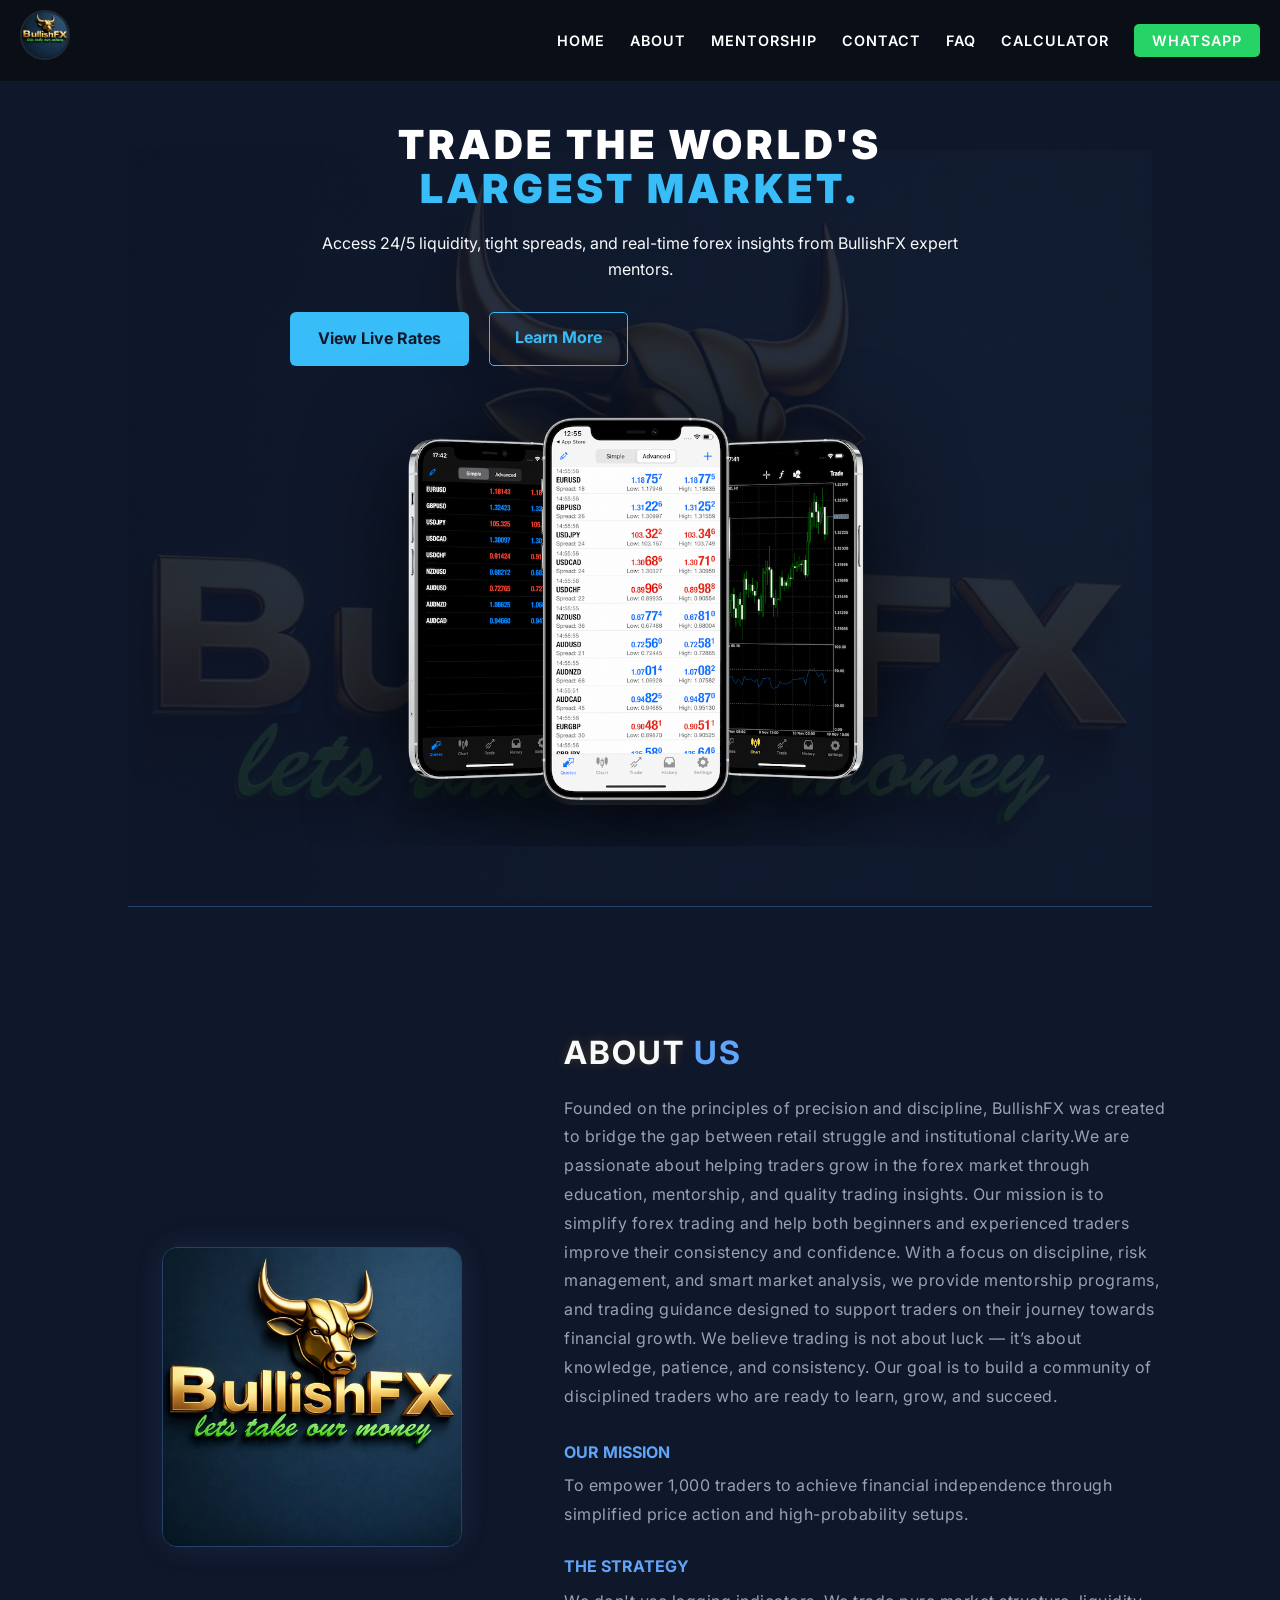
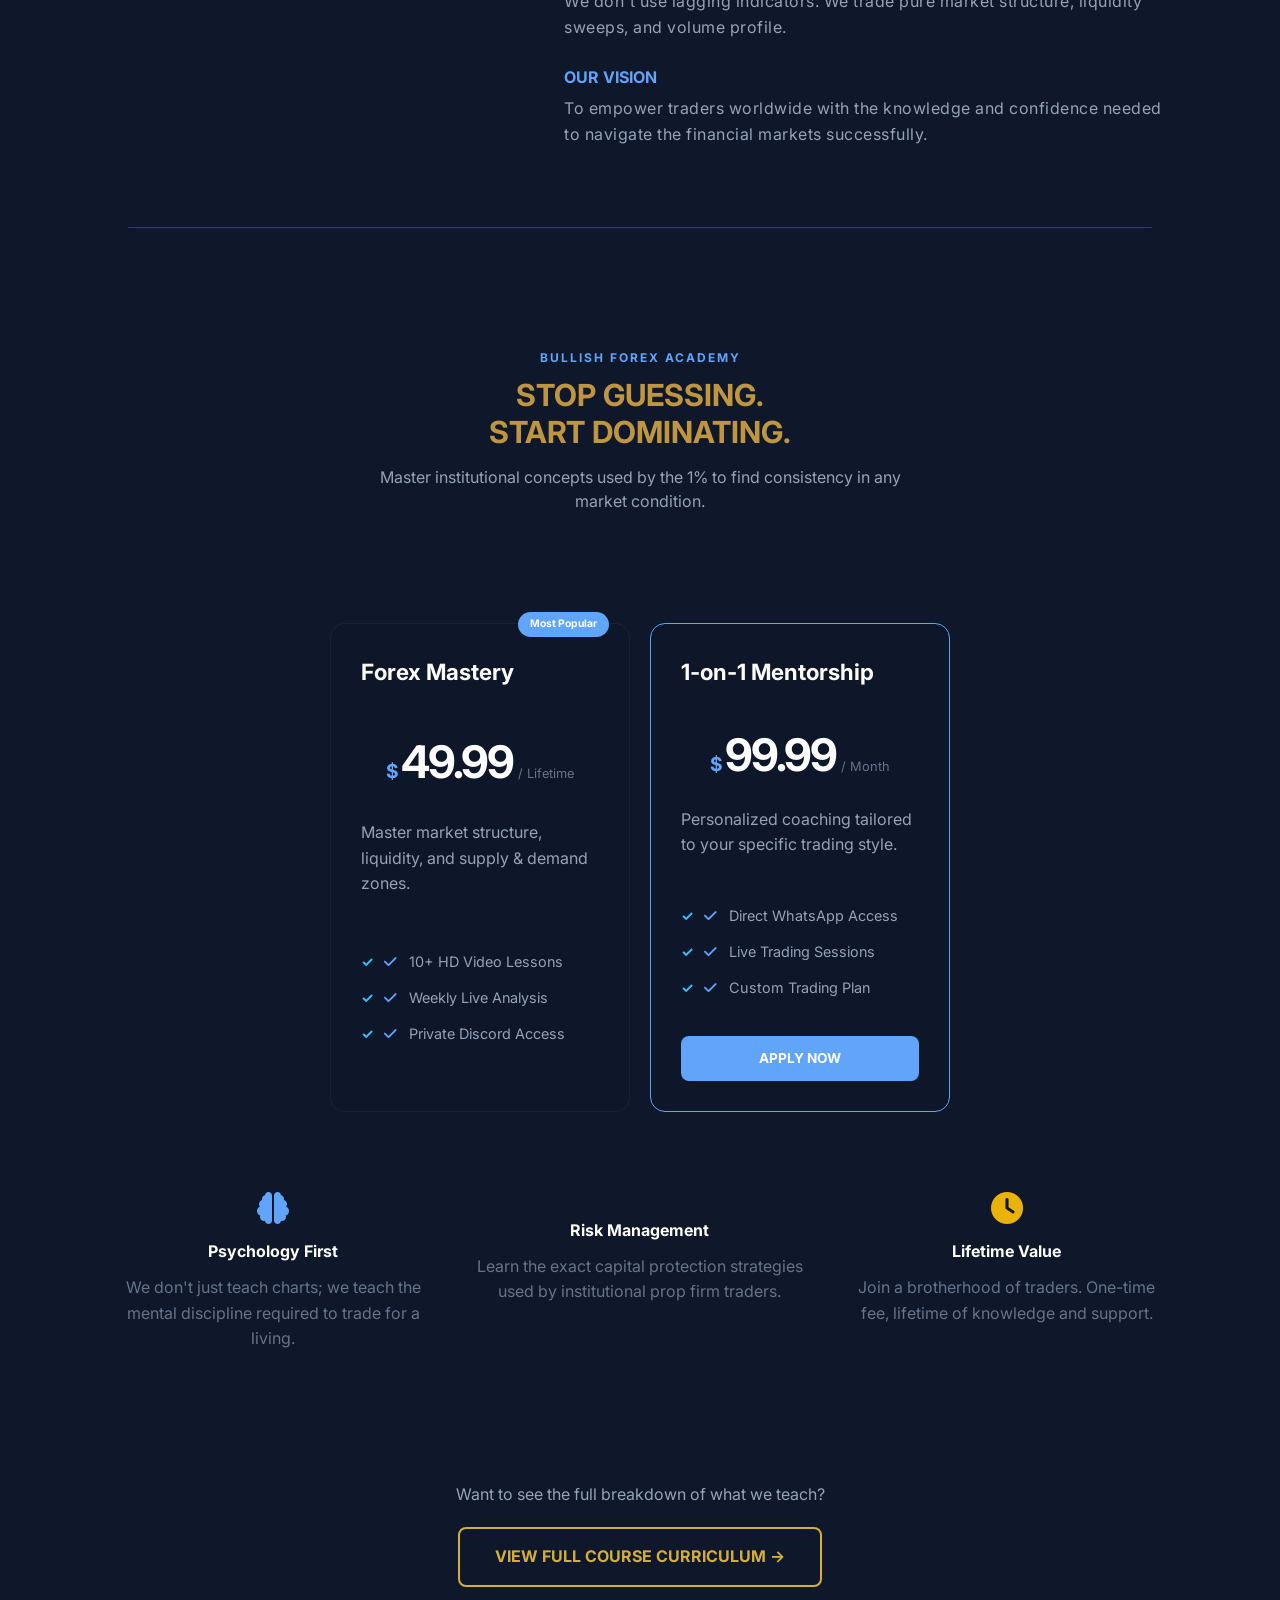
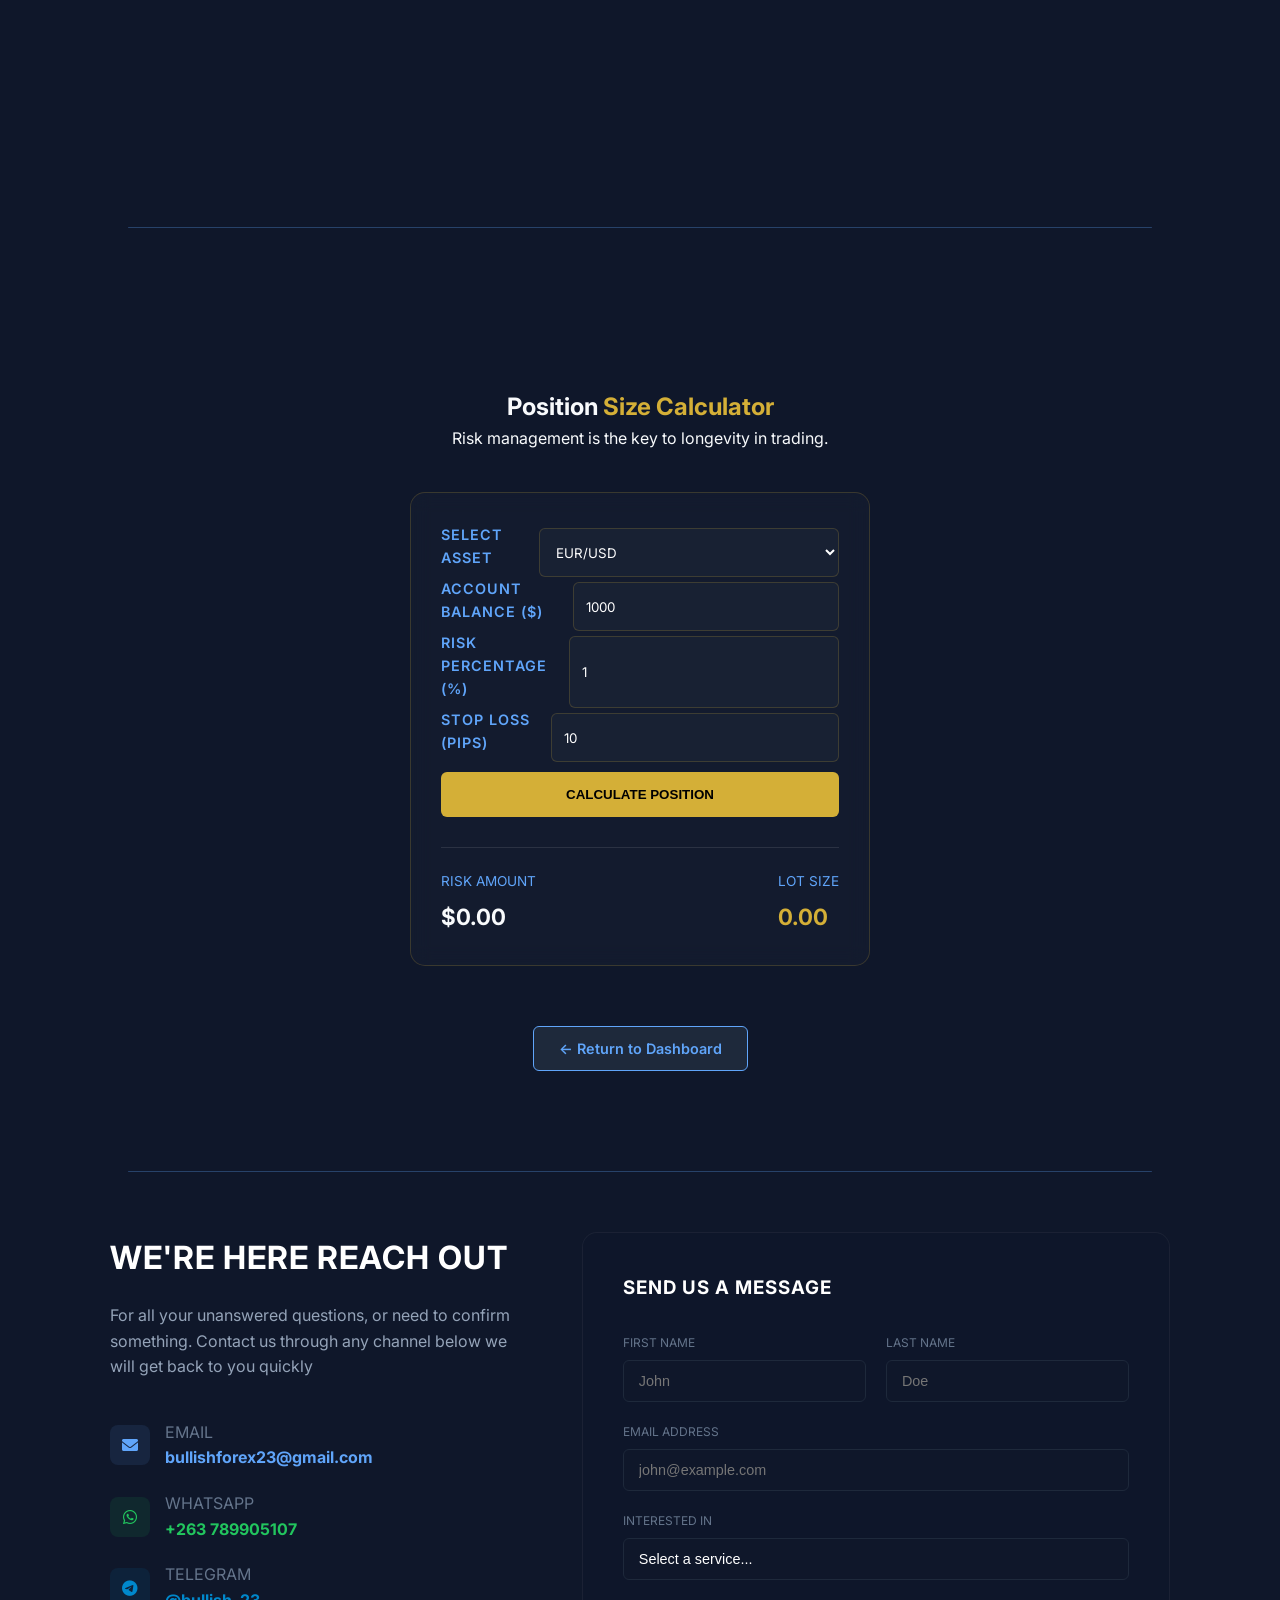
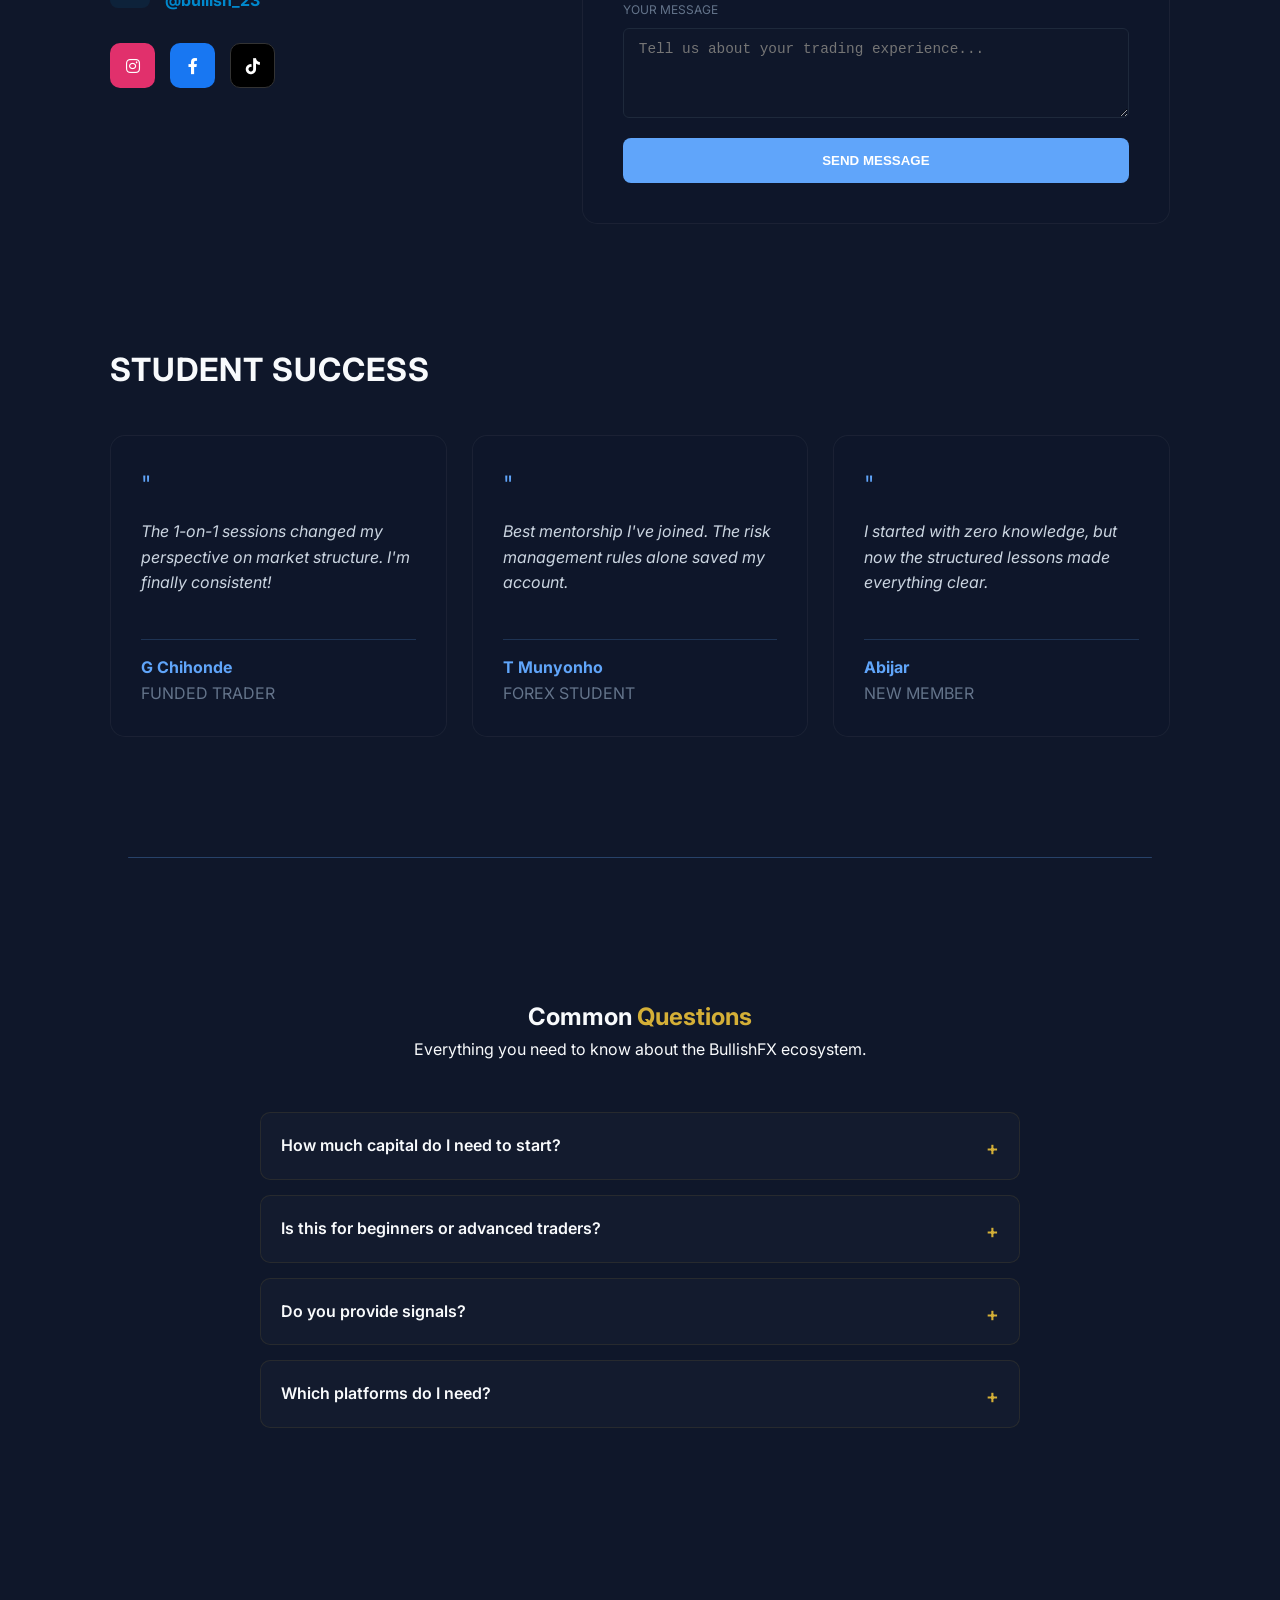
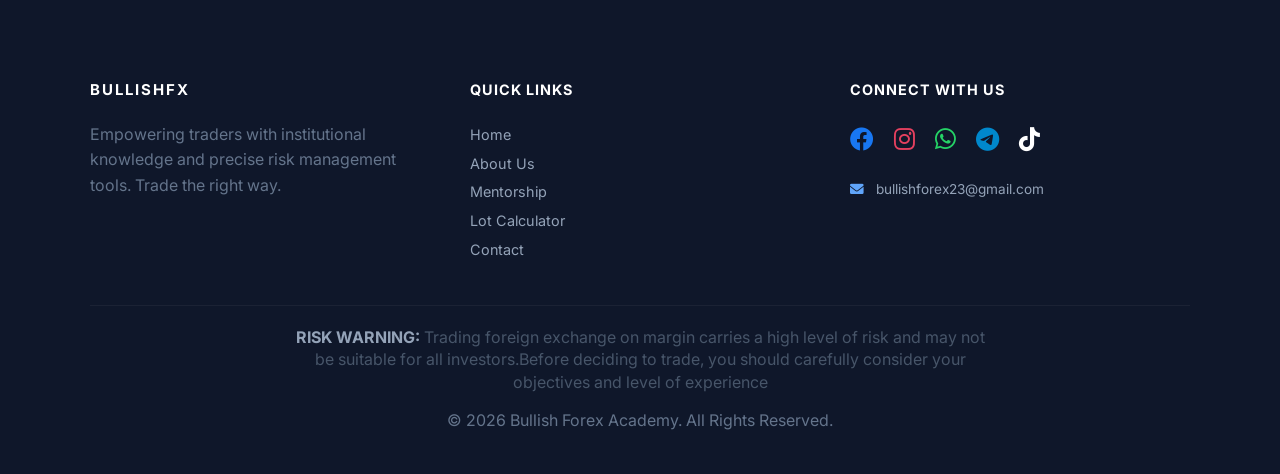
==== commit a90faae4: "Add files via upload" ====
--- a/index.html
+++ b/index.html
@@ -10,7 +10,11 @@
     <link rel="apple-touch-icon" sizes="180x180" href="/apple-touch-icon.png">
     <link rel="icon" type="image/png" sizes="32x32" href="/favicon-32x32.png">
     <link rel="icon" type="image/png" sizes="16x16" href="/favicon-16x16.png">
-    <link rel="shortcut icon" href="/favicon.ico">
+    <link rel="manifest" href="/site.webmanifest">
+    <meta property="og:site_name" content="Bullish Forex Academy">
+<meta property="og:title" content="Bullish Forex Academy">
+  
+    
 <script type="application/ld+json">
 {
   "@context": "https://schema.org",
@@ -300,7 +304,7 @@
         </optgroup>
     </select>
 </div>
-            </div>
+        
 
             <div class="input-group">
                 <label>Account Balance ($)</label>
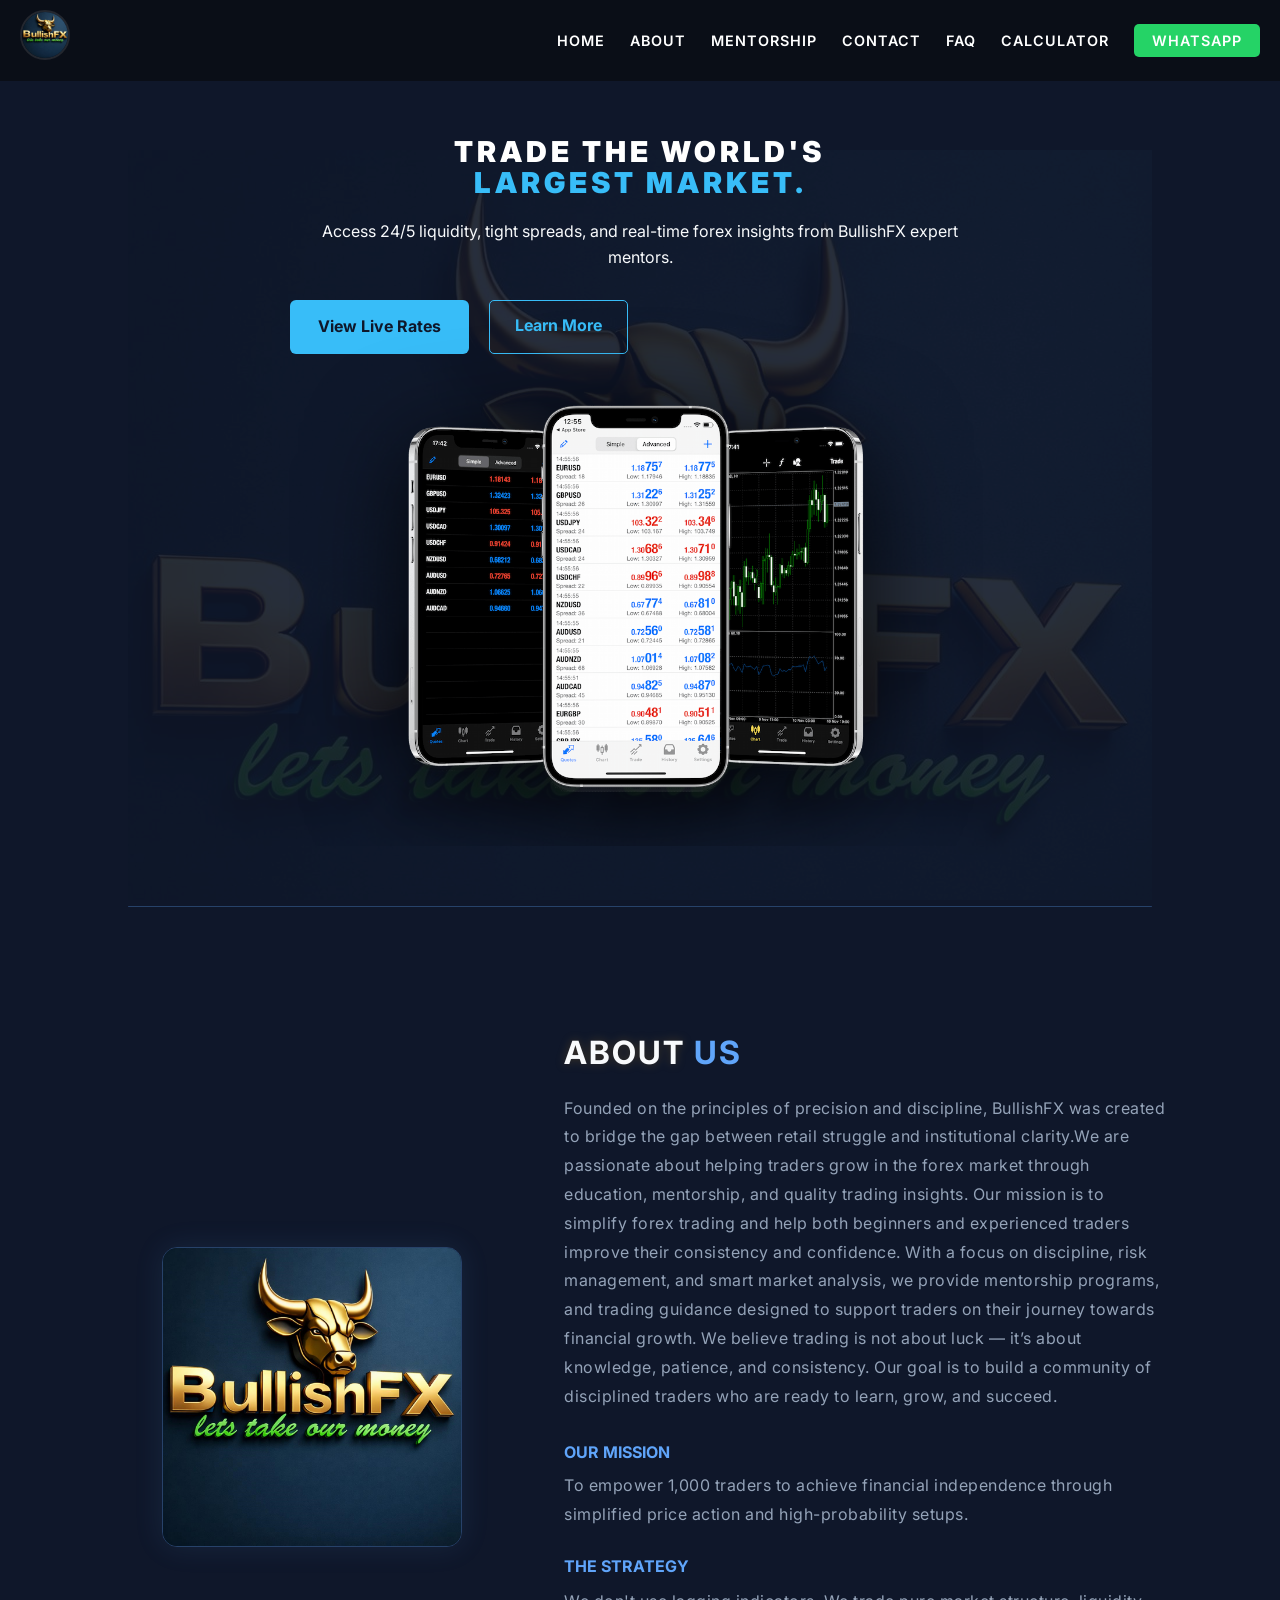
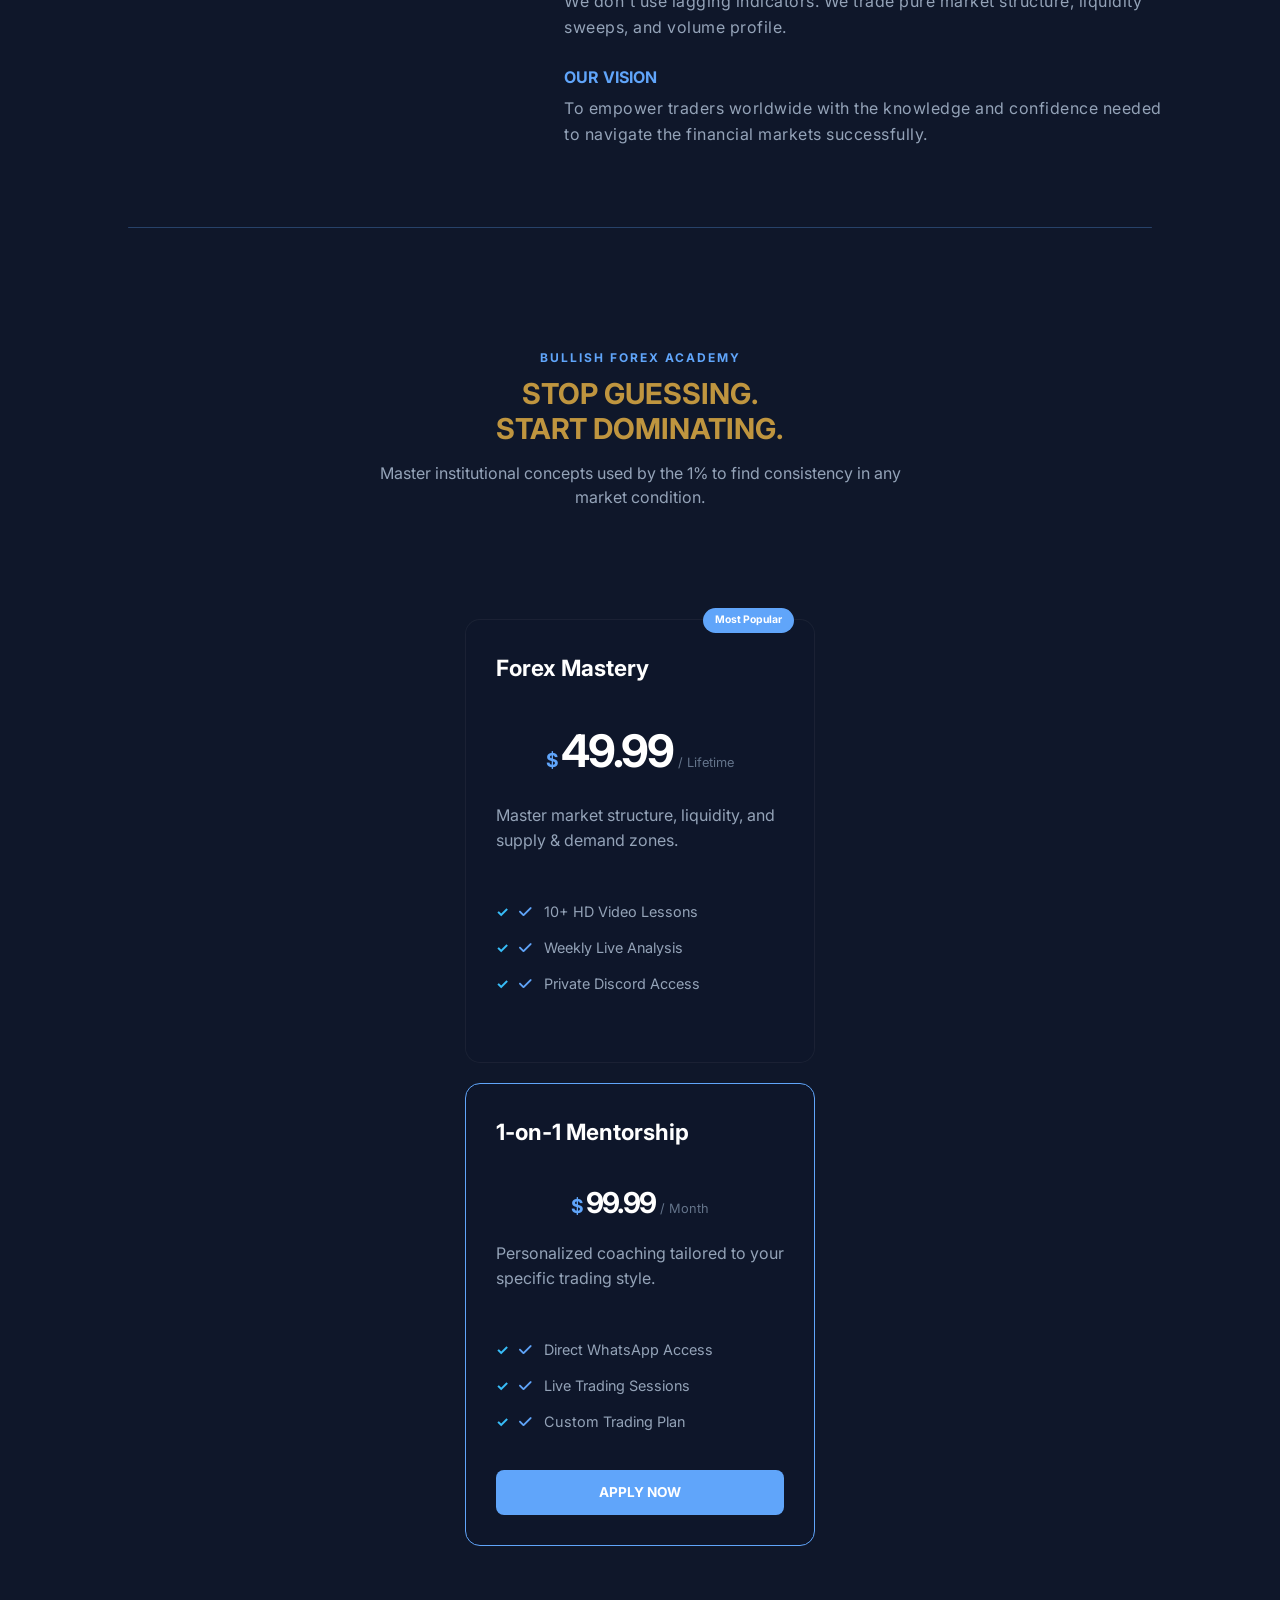
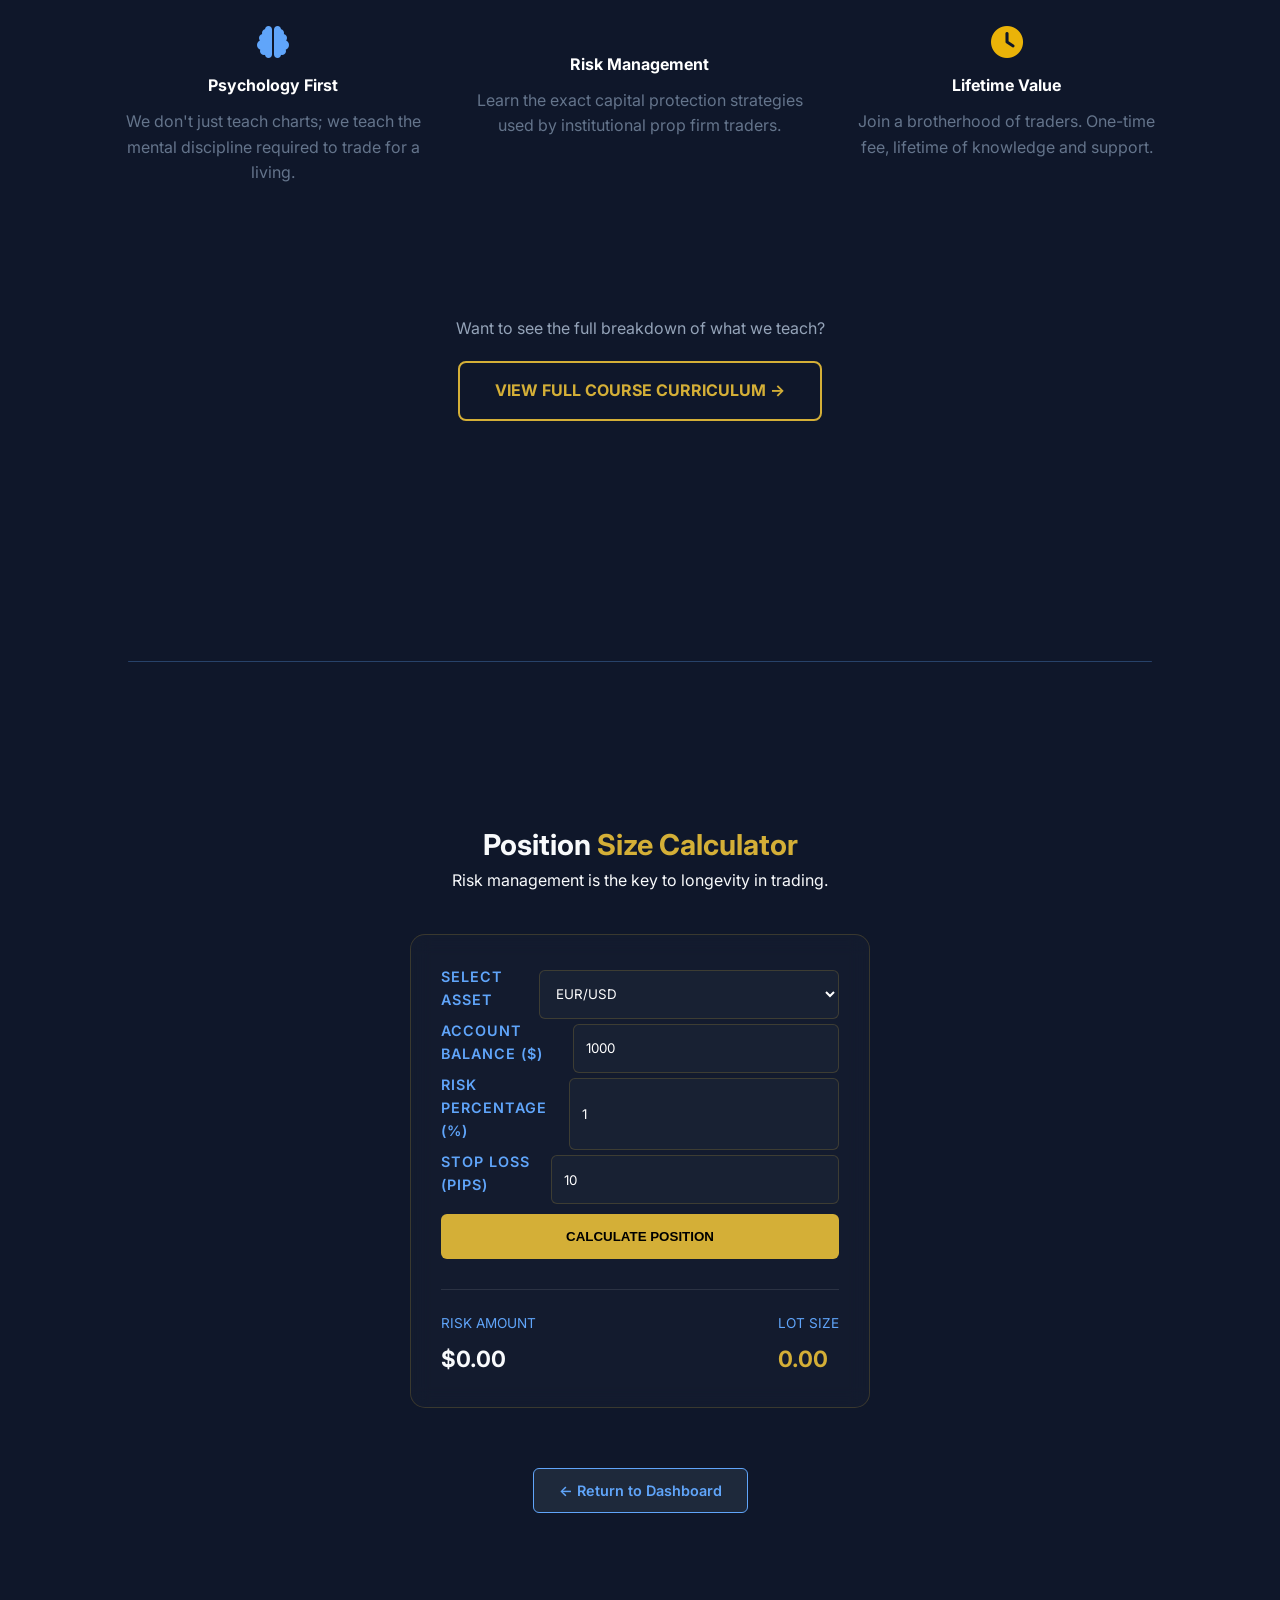
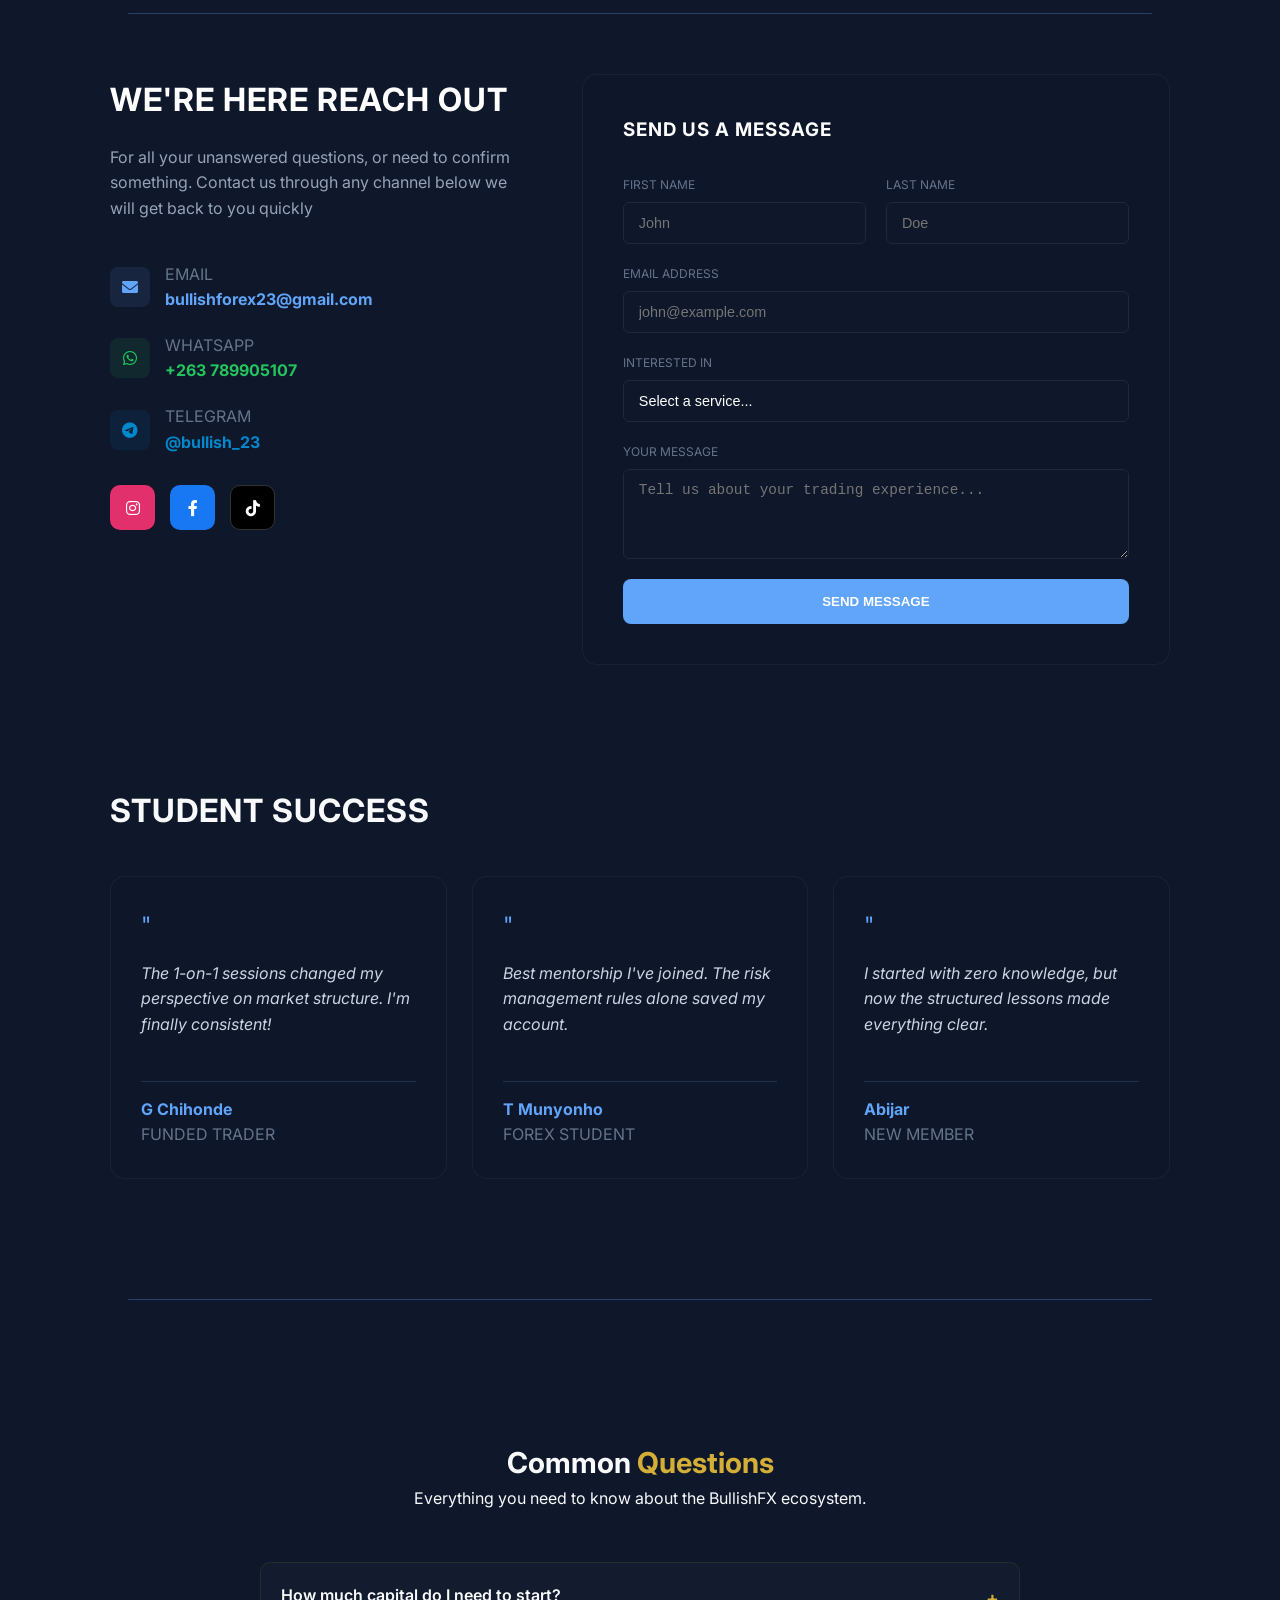
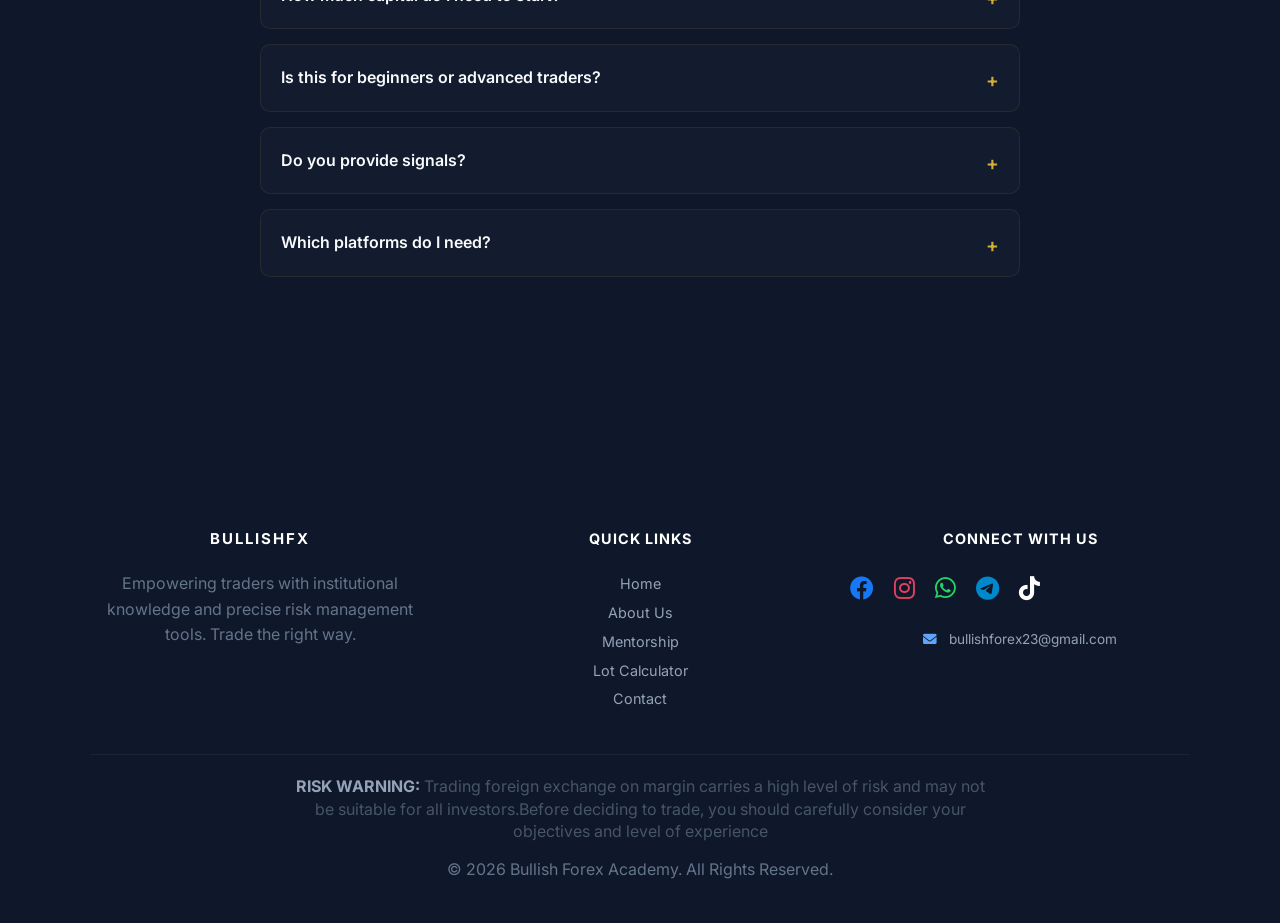
==== commit dc6d71e3: "Add files via upload" ====
--- a/index.html
+++ b/index.html
@@ -214,7 +214,7 @@
         
         <div class="price-container" style="margin-bottom: 15px;">
             <span class="currency" style="color: #60a5fa; font-size: 1.2rem;">$</span>
-            <span class="price" style="color: #fff; font-size: 2.8rem; font-weight: bold;">99.99</span>
+            <span class="price" style="color: #fff; font-size: 1.8rem; font-weight: bold;">99.99</span>
             <span class="duration" style="color: #64748b; font-size: 0.8rem;">/ Month</span>
         </div>
 
--- a/style.css
+++ b/style.css
@@ -1,5 +1,5 @@
 
-} 
+
 html {
     scroll-behavior: smooth;
 }
@@ -51,11 +51,6 @@
     background-color: #0a0e17; /* Ensure it has a solid background so you can't see text behind it */
 }
 
-/* If you have a mobile-specific menu container, add it there too */
-.nav-links {
-    z-index: 10000 !important;
-    background: #0a0e17; /* Matches your theme */
-}
 
 .logo {
     font-size: 24px;
@@ -106,42 +101,7 @@
         display: flex !important;
     }
 
-@media (max-width: 768px) {
-    .nav-links {
-        display: none; /* Hidden by default */
-        position: absolute;
-        top: 40px;     /* Positioned right under the logo/hamburger */
-        left: 0;
-        
-        /* SIZE CONTROL: This makes it small like your example */
-        width: 40%;    /* Only covers 60% of the width, not the whole screen */
-        height: auto;  /* Only as tall as the links themselves */
-        
-        background-color: rgba(10, 14, 23, 0.95); /* Dark semi-transparent */
-        flex-direction: column;
-        padding: 10px 15px !important; /* Space inside the box */
-        z-index: 1000;
-        border-bottom-right-radius: 10px; /* Optional: smooth corner at the bottom */
-    }
-
-    .nav-links.active {
-        display: flex !important;
-    }
-
-    .nav-links li {
-        /* SPACING: This controls the gap between words */
-        padding: 10px 0 !important; 
-        margin: 0 !important;
-        text-align: left; /* Aligns text to the left like your example */
-    }
-
-    .nav-links li a {
-        font-size: 15px !important;
-        text-transform: uppercase; /* Makes it look professional like the example */
-        color: #ffffff;
-        letter-spacing: 1px;
-    }
-}
+
 
 .hero p {
     color: #94a3b8;
@@ -314,31 +274,6 @@
     transition: 0.4s;
 }
 
-@media screen and (max-width: 768px) {
-    .menu-toggle {
-        display: flex; /* Show the button on phones */
-    }
-
-    .nav-links {
-        display: none; /* Hide the links initially */
-        flex-direction: column;
-        width: 100%;
-        position: absolute;
-        top: 70px;
-        left: 0;
-        background-color: #0f172a; /* Same as your theme */
-        padding: 20px;
-        text-align: center;
-    }
-
-    .nav-links.active {
-        display: flex; /* Show the links when button is clicked */
-    }
-
-    .nav-links li {
-        margin: 15px 0;
-    }
-}
 
 .hero-home {
     position: relative;
@@ -519,12 +454,7 @@
     font-size: 0.9rem;
 }
 
-/* Fix for mobile phones */
-@media screen and (max-width: 800px) {
-    .contact-container {
-        flex-direction: column;
-    }
-}
+
 
 /* --- MENTORSHIP SECTION --- */
 .mentorship-section {
@@ -599,7 +529,7 @@
     display: flex;
     align-items: baseline;
     justify-content: center;
-    color: #ffffff;
+    color: #38bdf8;
 }
 
 .currency {
@@ -1258,91 +1188,15 @@
     transform: translateY(-2px);
 }
 
-/* --- MOBILE MENU FIX --- */
-@media (max-width: 768px) {
-    .nav-links {
-        display: none; /* We hide the standard menu... */
-        flex-direction: column;
-        position: absolute;
-        top: 70px;
-        left: 0;
-        width: 100%;
-        background: rgba(10, 14, 23, 0.98); /* Dark background */
-        padding: 20px 0;
-        border-bottom: 2px solid #d4af37; /* Gold bottom line */
-        text-align: center;
-        gap: 15px;
-        z-index: 999;
-    }
-
-    /* This class will be "toggled" by your JavaScript */
-    .nav-links.active {
-        display: flex; /* ...and show it when clicked */
-    }
-
-    .menu-toggle {
-        display: block; /* Shows the "Hamburger" icon (three bars) */
-        cursor: pointer;
-    }
-
-    .menu-toggle span {
-        display: block;
-        width: 25px;
-        height: 3px;
-        background: #d4af37; /* Gold bars */
-        margin: 5px auto;
-        transition: all 0.3s ease;
-    }
-}
+
 
     /* THIS IS THE MISSING PIECE */
     .nav-links.active {
         display: flex !important; /* Forces the menu to show when clicked */
     }
-}
-
-@media (max-width: 768px) {
-    .nav-links {
-        display: none; /* Hidden by default */
-        flex-direction: column;
-        
-        /* Positioning Fix */
-        position: absolute;
-        top: 100%; /* This makes it start exactly where the navbar ends */
-        left: 0;
-        width: 100%;
-        
-        /* Content Fix */
-        background: rgba(10, 14, 23, 0.98); /* Solid dark color */
-        padding: 20px 0;
-        z-index: 1000;
-        
-        /* Remove fullscreen stretching */
-        height: auto; 
-        max-height: 400px; /* Limits how far it drops down */
-        overflow-y: auto; /* Adds a scroll if you have too many links */
-        
-        border-bottom: 2px solid #d4af37; /* The "Bullish" Gold line at the bottom */
-        box-shadow: 0 10px 20px rgba(0,0,0,0.5);
-    }
-
-    .nav-links.active {
-        display: flex !important;
-    }
-
-    /* Make the links look like a list, not a mess */
-    .nav-links li {
-        width: 100%;
-        margin: 0;
-    }
-
-    .nav-links a {
-        padding: 15px 20px;
-        display: block;
-        text-align: center;
-        border-bottom: 1px solid rgba(255, 255, 255, 0.05);
-    }
-}
+
+
+
 
 nav.container {
     display: flex;
@@ -1568,21 +1422,6 @@
     margin-bottom: 0 !important;
 }
 
-/* MOBILE OPTIMIZATIONS */
-@media (max-width: 768px) {
-    /* 1. Header & Navigation */
-    nav {
-        flex-direction: column;
-        padding: 15px;
-    }
-    
-    .nav-links {
-        display: flex;
-        flex-direction: column;
-        gap: 15px;
-        text-align: center;
-        margin-top: 20px;
-    }
 
     /* 2. Hero Headings */
     h1 {
@@ -1626,64 +1465,45 @@
     cursor: pointer;
 }
 
-/* Make sure the nav-links don't block the screen when they are closed */
 @media (max-width: 768px) {
+
     .nav-links {
-        pointer-events: none; /* Disables the "invisible wall" when menu is closed */
+        display: none;
+        position: absolute;
+        top: 70%;
+        right: 15px;
+        width: 100px;
+        background-color: transparent;
+        flex-direction: column;
+        padding: 10px 0;
+        margin: 0;
+        z-index: 9999;
+        border-bottom: 2px solid #bf953f;
+
+        pointer-events: none;
         opacity: 0;
         transition: 0.3s;
     }
 
-    /* ONLY enable clicks when the menu is actually open */
-    #menu-toggle:checked ~ .nav-links {
-        pointer-events: auto;
-        opacity: 1;
-    }
-}
-
-@media (max-width: 768px) {
-    /* The Container */
-    .nav-links {
-        display: none; /* Keep it hidden until 'active' */
-        position: absolute;
-        top: 100%; /* Sits exactly at the bottom of your header */
-        left: 0;
-        width: 100%;
-        background-color: #0a0e17; /* Solid background */
-        flex-direction: column;
-        padding: 0;
-        margin: 0;
-        z-index: 9999 !important;
-        border-bottom: 2px solid #bf953f; /* Add a thin gold line at the bottom */
-    }
-
-/* This forces the menu to show up when JavaScript adds the 'active' class */
-@media (max-width: 768px) {
     .nav-links.active {
         display: flex !important;
         opacity: 1 !important;
         pointer-events: auto !important;
-    }
-}
-
-    /* The Trigger */
-    .nav-links.active {
-        display: flex !important;
-        height: auto !important; /* Forces it to grow based on the number of links */
+        height: auto;
     }
 
     .nav-links li {
         width: 100%;
         text-align: center;
-        border-top: 1px solid rgba(255,255,255,0.05); /* Separates links slightly */
+        border-top: 1px solid rgba(255,255,255,0.05);
     }
 
     .nav-links a {
         display: block;
-        padding: 20px;
+        padding: 15px 20px;
         color: white;
-        font-size: 1.1rem;
-        width: 100%;
+        font-size: 0.7rem;
+        width: 100px;
     }
 }
 
@@ -1728,8 +1548,8 @@
         pointer-events: auto !important;
         /* Position it right below the header */
         position: absolute !important;
-        top: 60px; /* Adjust this based on your header height */
-        left: 0;
+        top: 70px; /* Adjust this based on your header height */
+        right: 15px;
         width: 100%;
         background-color: #0a0e17; /* BullishFX Dark Theme */
     }
@@ -1769,9 +1589,9 @@
         flex-direction: column;
         position: absolute;
         top: 100%; /* Sits exactly below header */
-        left: 0;
+        right: 15px;
         width: 100%;
-        background-color: #0a0e17;
+        background-color: transparent;
         z-index: 9999;
     }
 
@@ -1779,6 +1599,7 @@
         display: flex !important; /* Shows menu when toggled */
     }
 }
+
    .nav-container {
     display: flex !important;
     justify-content: space-between !important; /* Pushes logo left, hamburger right */
@@ -1789,27 +1610,4 @@
     width: 100%;
 }
 
-@media (max-width: 768px) {
-    /* This makes the menu look like the small box in your example */
-    .nav-links {
-        display: none; /* Hidden until clicked */
-        position: absolute;
-        top: 100%;     /* Appears right under the navbar */
-        left: 0;
-        width: 60%;    /* Makes it small, covering only part of the screen */
-        background: #0a0e17;
-        flex-direction: column;
-        padding: 10px 0;
-        z-index: 1000;
-        border-right: 1px solid #bf953f; /* Gold accent line */
-    }
-
-    .nav-links.active {
-        display: flex !important; /* Shows it when JS is triggered */
-    }
-
-    .nav-links li {
-        padding: 8px 20px; /* Tight spacing between words */
-        text-align: left;
-    }
-}
+
--- a/style.css
+++ b/style.css
@@ -1,5 +1,5 @@
 
-} 
+
 html {
     scroll-behavior: smooth;
 }
@@ -51,11 +51,6 @@
     background-color: #0a0e17; /* Ensure it has a solid background so you can't see text behind it */
 }
 
-/* If you have a mobile-specific menu container, add it there too */
-.nav-links {
-    z-index: 10000 !important;
-    background: #0a0e17; /* Matches your theme */
-}
 
 .logo {
     font-size: 24px;
@@ -106,42 +101,7 @@
         display: flex !important;
     }
 
-@media (max-width: 768px) {
-    .nav-links {
-        display: none; /* Hidden by default */
-        position: absolute;
-        top: 40px;     /* Positioned right under the logo/hamburger */
-        left: 0;
-        
-        /* SIZE CONTROL: This makes it small like your example */
-        width: 40%;    /* Only covers 60% of the width, not the whole screen */
-        height: auto;  /* Only as tall as the links themselves */
-        
-        background-color: rgba(10, 14, 23, 0.95); /* Dark semi-transparent */
-        flex-direction: column;
-        padding: 10px 15px !important; /* Space inside the box */
-        z-index: 1000;
-        border-bottom-right-radius: 10px; /* Optional: smooth corner at the bottom */
-    }
-
-    .nav-links.active {
-        display: flex !important;
-    }
-
-    .nav-links li {
-        /* SPACING: This controls the gap between words */
-        padding: 10px 0 !important; 
-        margin: 0 !important;
-        text-align: left; /* Aligns text to the left like your example */
-    }
-
-    .nav-links li a {
-        font-size: 15px !important;
-        text-transform: uppercase; /* Makes it look professional like the example */
-        color: #ffffff;
-        letter-spacing: 1px;
-    }
-}
+
 
 .hero p {
     color: #94a3b8;
@@ -314,31 +274,6 @@
     transition: 0.4s;
 }
 
-@media screen and (max-width: 768px) {
-    .menu-toggle {
-        display: flex; /* Show the button on phones */
-    }
-
-    .nav-links {
-        display: none; /* Hide the links initially */
-        flex-direction: column;
-        width: 100%;
-        position: absolute;
-        top: 70px;
-        left: 0;
-        background-color: #0f172a; /* Same as your theme */
-        padding: 20px;
-        text-align: center;
-    }
-
-    .nav-links.active {
-        display: flex; /* Show the links when button is clicked */
-    }
-
-    .nav-links li {
-        margin: 15px 0;
-    }
-}
 
 .hero-home {
     position: relative;
@@ -519,12 +454,7 @@
     font-size: 0.9rem;
 }
 
-/* Fix for mobile phones */
-@media screen and (max-width: 800px) {
-    .contact-container {
-        flex-direction: column;
-    }
-}
+
 
 /* --- MENTORSHIP SECTION --- */
 .mentorship-section {
@@ -599,7 +529,7 @@
     display: flex;
     align-items: baseline;
     justify-content: center;
-    color: #ffffff;
+    color: #38bdf8;
 }
 
 .currency {
@@ -1258,91 +1188,15 @@
     transform: translateY(-2px);
 }
 
-/* --- MOBILE MENU FIX --- */
-@media (max-width: 768px) {
-    .nav-links {
-        display: none; /* We hide the standard menu... */
-        flex-direction: column;
-        position: absolute;
-        top: 70px;
-        left: 0;
-        width: 100%;
-        background: rgba(10, 14, 23, 0.98); /* Dark background */
-        padding: 20px 0;
-        border-bottom: 2px solid #d4af37; /* Gold bottom line */
-        text-align: center;
-        gap: 15px;
-        z-index: 999;
-    }
-
-    /* This class will be "toggled" by your JavaScript */
-    .nav-links.active {
-        display: flex; /* ...and show it when clicked */
-    }
-
-    .menu-toggle {
-        display: block; /* Shows the "Hamburger" icon (three bars) */
-        cursor: pointer;
-    }
-
-    .menu-toggle span {
-        display: block;
-        width: 25px;
-        height: 3px;
-        background: #d4af37; /* Gold bars */
-        margin: 5px auto;
-        transition: all 0.3s ease;
-    }
-}
+
 
     /* THIS IS THE MISSING PIECE */
     .nav-links.active {
         display: flex !important; /* Forces the menu to show when clicked */
     }
-}
-
-@media (max-width: 768px) {
-    .nav-links {
-        display: none; /* Hidden by default */
-        flex-direction: column;
-        
-        /* Positioning Fix */
-        position: absolute;
-        top: 100%; /* This makes it start exactly where the navbar ends */
-        left: 0;
-        width: 100%;
-        
-        /* Content Fix */
-        background: rgba(10, 14, 23, 0.98); /* Solid dark color */
-        padding: 20px 0;
-        z-index: 1000;
-        
-        /* Remove fullscreen stretching */
-        height: auto; 
-        max-height: 400px; /* Limits how far it drops down */
-        overflow-y: auto; /* Adds a scroll if you have too many links */
-        
-        border-bottom: 2px solid #d4af37; /* The "Bullish" Gold line at the bottom */
-        box-shadow: 0 10px 20px rgba(0,0,0,0.5);
-    }
-
-    .nav-links.active {
-        display: flex !important;
-    }
-
-    /* Make the links look like a list, not a mess */
-    .nav-links li {
-        width: 100%;
-        margin: 0;
-    }
-
-    .nav-links a {
-        padding: 15px 20px;
-        display: block;
-        text-align: center;
-        border-bottom: 1px solid rgba(255, 255, 255, 0.05);
-    }
-}
+
+
+
 
 nav.container {
     display: flex;
@@ -1568,21 +1422,6 @@
     margin-bottom: 0 !important;
 }
 
-/* MOBILE OPTIMIZATIONS */
-@media (max-width: 768px) {
-    /* 1. Header & Navigation */
-    nav {
-        flex-direction: column;
-        padding: 15px;
-    }
-    
-    .nav-links {
-        display: flex;
-        flex-direction: column;
-        gap: 15px;
-        text-align: center;
-        margin-top: 20px;
-    }
 
     /* 2. Hero Headings */
     h1 {
@@ -1626,64 +1465,45 @@
     cursor: pointer;
 }
 
-/* Make sure the nav-links don't block the screen when they are closed */
 @media (max-width: 768px) {
+
     .nav-links {
-        pointer-events: none; /* Disables the "invisible wall" when menu is closed */
+        display: none;
+        position: absolute;
+        top: 70%;
+        right: 15px;
+        width: 100px;
+        background-color: transparent;
+        flex-direction: column;
+        padding: 10px 0;
+        margin: 0;
+        z-index: 9999;
+        border-bottom: 2px solid #bf953f;
+
+        pointer-events: none;
         opacity: 0;
         transition: 0.3s;
     }
 
-    /* ONLY enable clicks when the menu is actually open */
-    #menu-toggle:checked ~ .nav-links {
-        pointer-events: auto;
-        opacity: 1;
-    }
-}
-
-@media (max-width: 768px) {
-    /* The Container */
-    .nav-links {
-        display: none; /* Keep it hidden until 'active' */
-        position: absolute;
-        top: 100%; /* Sits exactly at the bottom of your header */
-        left: 0;
-        width: 100%;
-        background-color: #0a0e17; /* Solid background */
-        flex-direction: column;
-        padding: 0;
-        margin: 0;
-        z-index: 9999 !important;
-        border-bottom: 2px solid #bf953f; /* Add a thin gold line at the bottom */
-    }
-
-/* This forces the menu to show up when JavaScript adds the 'active' class */
-@media (max-width: 768px) {
     .nav-links.active {
         display: flex !important;
         opacity: 1 !important;
         pointer-events: auto !important;
-    }
-}
-
-    /* The Trigger */
-    .nav-links.active {
-        display: flex !important;
-        height: auto !important; /* Forces it to grow based on the number of links */
+        height: auto;
     }
 
     .nav-links li {
         width: 100%;
         text-align: center;
-        border-top: 1px solid rgba(255,255,255,0.05); /* Separates links slightly */
+        border-top: 1px solid rgba(255,255,255,0.05);
     }
 
     .nav-links a {
         display: block;
-        padding: 20px;
+        padding: 15px 20px;
         color: white;
-        font-size: 1.1rem;
-        width: 100%;
+        font-size: 0.7rem;
+        width: 100px;
     }
 }
 
@@ -1728,8 +1548,8 @@
         pointer-events: auto !important;
         /* Position it right below the header */
         position: absolute !important;
-        top: 60px; /* Adjust this based on your header height */
-        left: 0;
+        top: 70px; /* Adjust this based on your header height */
+        right: 15px;
         width: 100%;
         background-color: #0a0e17; /* BullishFX Dark Theme */
     }
@@ -1769,9 +1589,9 @@
         flex-direction: column;
         position: absolute;
         top: 100%; /* Sits exactly below header */
-        left: 0;
+        right: 15px;
         width: 100%;
-        background-color: #0a0e17;
+        background-color: transparent;
         z-index: 9999;
     }
 
@@ -1779,6 +1599,7 @@
         display: flex !important; /* Shows menu when toggled */
     }
 }
+
    .nav-container {
     display: flex !important;
     justify-content: space-between !important; /* Pushes logo left, hamburger right */
@@ -1789,27 +1610,4 @@
     width: 100%;
 }
 
-@media (max-width: 768px) {
-    /* This makes the menu look like the small box in your example */
-    .nav-links {
-        display: none; /* Hidden until clicked */
-        position: absolute;
-        top: 100%;     /* Appears right under the navbar */
-        left: 0;
-        width: 60%;    /* Makes it small, covering only part of the screen */
-        background: #0a0e17;
-        flex-direction: column;
-        padding: 10px 0;
-        z-index: 1000;
-        border-right: 1px solid #bf953f; /* Gold accent line */
-    }
-
-    .nav-links.active {
-        display: flex !important; /* Shows it when JS is triggered */
-    }
-
-    .nav-links li {
-        padding: 8px 20px; /* Tight spacing between words */
-        text-align: left;
-    }
-}
+
--- a/style.css
+++ b/style.css
@@ -1,5 +1,5 @@
 
-} 
+
 html {
     scroll-behavior: smooth;
 }
@@ -51,11 +51,6 @@
     background-color: #0a0e17; /* Ensure it has a solid background so you can't see text behind it */
 }
 
-/* If you have a mobile-specific menu container, add it there too */
-.nav-links {
-    z-index: 10000 !important;
-    background: #0a0e17; /* Matches your theme */
-}
 
 .logo {
     font-size: 24px;
@@ -106,42 +101,7 @@
         display: flex !important;
     }
 
-@media (max-width: 768px) {
-    .nav-links {
-        display: none; /* Hidden by default */
-        position: absolute;
-        top: 40px;     /* Positioned right under the logo/hamburger */
-        left: 0;
-        
-        /* SIZE CONTROL: This makes it small like your example */
-        width: 40%;    /* Only covers 60% of the width, not the whole screen */
-        height: auto;  /* Only as tall as the links themselves */
-        
-        background-color: rgba(10, 14, 23, 0.95); /* Dark semi-transparent */
-        flex-direction: column;
-        padding: 10px 15px !important; /* Space inside the box */
-        z-index: 1000;
-        border-bottom-right-radius: 10px; /* Optional: smooth corner at the bottom */
-    }
-
-    .nav-links.active {
-        display: flex !important;
-    }
-
-    .nav-links li {
-        /* SPACING: This controls the gap between words */
-        padding: 10px 0 !important; 
-        margin: 0 !important;
-        text-align: left; /* Aligns text to the left like your example */
-    }
-
-    .nav-links li a {
-        font-size: 15px !important;
-        text-transform: uppercase; /* Makes it look professional like the example */
-        color: #ffffff;
-        letter-spacing: 1px;
-    }
-}
+
 
 .hero p {
     color: #94a3b8;
@@ -314,31 +274,6 @@
     transition: 0.4s;
 }
 
-@media screen and (max-width: 768px) {
-    .menu-toggle {
-        display: flex; /* Show the button on phones */
-    }
-
-    .nav-links {
-        display: none; /* Hide the links initially */
-        flex-direction: column;
-        width: 100%;
-        position: absolute;
-        top: 70px;
-        left: 0;
-        background-color: #0f172a; /* Same as your theme */
-        padding: 20px;
-        text-align: center;
-    }
-
-    .nav-links.active {
-        display: flex; /* Show the links when button is clicked */
-    }
-
-    .nav-links li {
-        margin: 15px 0;
-    }
-}
 
 .hero-home {
     position: relative;
@@ -519,12 +454,7 @@
     font-size: 0.9rem;
 }
 
-/* Fix for mobile phones */
-@media screen and (max-width: 800px) {
-    .contact-container {
-        flex-direction: column;
-    }
-}
+
 
 /* --- MENTORSHIP SECTION --- */
 .mentorship-section {
@@ -599,7 +529,7 @@
     display: flex;
     align-items: baseline;
     justify-content: center;
-    color: #ffffff;
+    color: #38bdf8;
 }
 
 .currency {
@@ -1258,91 +1188,15 @@
     transform: translateY(-2px);
 }
 
-/* --- MOBILE MENU FIX --- */
-@media (max-width: 768px) {
-    .nav-links {
-        display: none; /* We hide the standard menu... */
-        flex-direction: column;
-        position: absolute;
-        top: 70px;
-        left: 0;
-        width: 100%;
-        background: rgba(10, 14, 23, 0.98); /* Dark background */
-        padding: 20px 0;
-        border-bottom: 2px solid #d4af37; /* Gold bottom line */
-        text-align: center;
-        gap: 15px;
-        z-index: 999;
-    }
-
-    /* This class will be "toggled" by your JavaScript */
-    .nav-links.active {
-        display: flex; /* ...and show it when clicked */
-    }
-
-    .menu-toggle {
-        display: block; /* Shows the "Hamburger" icon (three bars) */
-        cursor: pointer;
-    }
-
-    .menu-toggle span {
-        display: block;
-        width: 25px;
-        height: 3px;
-        background: #d4af37; /* Gold bars */
-        margin: 5px auto;
-        transition: all 0.3s ease;
-    }
-}
+
 
     /* THIS IS THE MISSING PIECE */
     .nav-links.active {
         display: flex !important; /* Forces the menu to show when clicked */
     }
-}
-
-@media (max-width: 768px) {
-    .nav-links {
-        display: none; /* Hidden by default */
-        flex-direction: column;
-        
-        /* Positioning Fix */
-        position: absolute;
-        top: 100%; /* This makes it start exactly where the navbar ends */
-        left: 0;
-        width: 100%;
-        
-        /* Content Fix */
-        background: rgba(10, 14, 23, 0.98); /* Solid dark color */
-        padding: 20px 0;
-        z-index: 1000;
-        
-        /* Remove fullscreen stretching */
-        height: auto; 
-        max-height: 400px; /* Limits how far it drops down */
-        overflow-y: auto; /* Adds a scroll if you have too many links */
-        
-        border-bottom: 2px solid #d4af37; /* The "Bullish" Gold line at the bottom */
-        box-shadow: 0 10px 20px rgba(0,0,0,0.5);
-    }
-
-    .nav-links.active {
-        display: flex !important;
-    }
-
-    /* Make the links look like a list, not a mess */
-    .nav-links li {
-        width: 100%;
-        margin: 0;
-    }
-
-    .nav-links a {
-        padding: 15px 20px;
-        display: block;
-        text-align: center;
-        border-bottom: 1px solid rgba(255, 255, 255, 0.05);
-    }
-}
+
+
+
 
 nav.container {
     display: flex;
@@ -1568,21 +1422,6 @@
     margin-bottom: 0 !important;
 }
 
-/* MOBILE OPTIMIZATIONS */
-@media (max-width: 768px) {
-    /* 1. Header & Navigation */
-    nav {
-        flex-direction: column;
-        padding: 15px;
-    }
-    
-    .nav-links {
-        display: flex;
-        flex-direction: column;
-        gap: 15px;
-        text-align: center;
-        margin-top: 20px;
-    }
 
     /* 2. Hero Headings */
     h1 {
@@ -1626,64 +1465,45 @@
     cursor: pointer;
 }
 
-/* Make sure the nav-links don't block the screen when they are closed */
 @media (max-width: 768px) {
+
     .nav-links {
-        pointer-events: none; /* Disables the "invisible wall" when menu is closed */
+        display: none;
+        position: absolute;
+        top: 70%;
+        right: 15px;
+        width: 100px;
+        background-color: transparent;
+        flex-direction: column;
+        padding: 10px 0;
+        margin: 0;
+        z-index: 9999;
+        border-bottom: 2px solid #bf953f;
+
+        pointer-events: none;
         opacity: 0;
         transition: 0.3s;
     }
 
-    /* ONLY enable clicks when the menu is actually open */
-    #menu-toggle:checked ~ .nav-links {
-        pointer-events: auto;
-        opacity: 1;
-    }
-}
-
-@media (max-width: 768px) {
-    /* The Container */
-    .nav-links {
-        display: none; /* Keep it hidden until 'active' */
-        position: absolute;
-        top: 100%; /* Sits exactly at the bottom of your header */
-        left: 0;
-        width: 100%;
-        background-color: #0a0e17; /* Solid background */
-        flex-direction: column;
-        padding: 0;
-        margin: 0;
-        z-index: 9999 !important;
-        border-bottom: 2px solid #bf953f; /* Add a thin gold line at the bottom */
-    }
-
-/* This forces the menu to show up when JavaScript adds the 'active' class */
-@media (max-width: 768px) {
     .nav-links.active {
         display: flex !important;
         opacity: 1 !important;
         pointer-events: auto !important;
-    }
-}
-
-    /* The Trigger */
-    .nav-links.active {
-        display: flex !important;
-        height: auto !important; /* Forces it to grow based on the number of links */
+        height: auto;
     }
 
     .nav-links li {
         width: 100%;
         text-align: center;
-        border-top: 1px solid rgba(255,255,255,0.05); /* Separates links slightly */
+        border-top: 1px solid rgba(255,255,255,0.05);
     }
 
     .nav-links a {
         display: block;
-        padding: 20px;
+        padding: 15px 20px;
         color: white;
-        font-size: 1.1rem;
-        width: 100%;
+        font-size: 0.7rem;
+        width: 100px;
     }
 }
 
@@ -1728,8 +1548,8 @@
         pointer-events: auto !important;
         /* Position it right below the header */
         position: absolute !important;
-        top: 60px; /* Adjust this based on your header height */
-        left: 0;
+        top: 70px; /* Adjust this based on your header height */
+        right: 15px;
         width: 100%;
         background-color: #0a0e17; /* BullishFX Dark Theme */
     }
@@ -1769,9 +1589,9 @@
         flex-direction: column;
         position: absolute;
         top: 100%; /* Sits exactly below header */
-        left: 0;
+        right: 15px;
         width: 100%;
-        background-color: #0a0e17;
+        background-color: transparent;
         z-index: 9999;
     }
 
@@ -1779,6 +1599,7 @@
         display: flex !important; /* Shows menu when toggled */
     }
 }
+
    .nav-container {
     display: flex !important;
     justify-content: space-between !important; /* Pushes logo left, hamburger right */
@@ -1789,27 +1610,4 @@
     width: 100%;
 }
 
-@media (max-width: 768px) {
-    /* This makes the menu look like the small box in your example */
-    .nav-links {
-        display: none; /* Hidden until clicked */
-        position: absolute;
-        top: 100%;     /* Appears right under the navbar */
-        left: 0;
-        width: 60%;    /* Makes it small, covering only part of the screen */
-        background: #0a0e17;
-        flex-direction: column;
-        padding: 10px 0;
-        z-index: 1000;
-        border-right: 1px solid #bf953f; /* Gold accent line */
-    }
-
-    .nav-links.active {
-        display: flex !important; /* Shows it when JS is triggered */
-    }
-
-    .nav-links li {
-        padding: 8px 20px; /* Tight spacing between words */
-        text-align: left;
-    }
-}
+
--- a/style.css
+++ b/style.css
@@ -1,5 +1,5 @@
 
-} 
+
 html {
     scroll-behavior: smooth;
 }
@@ -51,11 +51,6 @@
     background-color: #0a0e17; /* Ensure it has a solid background so you can't see text behind it */
 }
 
-/* If you have a mobile-specific menu container, add it there too */
-.nav-links {
-    z-index: 10000 !important;
-    background: #0a0e17; /* Matches your theme */
-}
 
 .logo {
     font-size: 24px;
@@ -106,42 +101,7 @@
         display: flex !important;
     }
 
-@media (max-width: 768px) {
-    .nav-links {
-        display: none; /* Hidden by default */
-        position: absolute;
-        top: 40px;     /* Positioned right under the logo/hamburger */
-        left: 0;
-        
-        /* SIZE CONTROL: This makes it small like your example */
-        width: 40%;    /* Only covers 60% of the width, not the whole screen */
-        height: auto;  /* Only as tall as the links themselves */
-        
-        background-color: rgba(10, 14, 23, 0.95); /* Dark semi-transparent */
-        flex-direction: column;
-        padding: 10px 15px !important; /* Space inside the box */
-        z-index: 1000;
-        border-bottom-right-radius: 10px; /* Optional: smooth corner at the bottom */
-    }
-
-    .nav-links.active {
-        display: flex !important;
-    }
-
-    .nav-links li {
-        /* SPACING: This controls the gap between words */
-        padding: 10px 0 !important; 
-        margin: 0 !important;
-        text-align: left; /* Aligns text to the left like your example */
-    }
-
-    .nav-links li a {
-        font-size: 15px !important;
-        text-transform: uppercase; /* Makes it look professional like the example */
-        color: #ffffff;
-        letter-spacing: 1px;
-    }
-}
+
 
 .hero p {
     color: #94a3b8;
@@ -314,31 +274,6 @@
     transition: 0.4s;
 }
 
-@media screen and (max-width: 768px) {
-    .menu-toggle {
-        display: flex; /* Show the button on phones */
-    }
-
-    .nav-links {
-        display: none; /* Hide the links initially */
-        flex-direction: column;
-        width: 100%;
-        position: absolute;
-        top: 70px;
-        left: 0;
-        background-color: #0f172a; /* Same as your theme */
-        padding: 20px;
-        text-align: center;
-    }
-
-    .nav-links.active {
-        display: flex; /* Show the links when button is clicked */
-    }
-
-    .nav-links li {
-        margin: 15px 0;
-    }
-}
 
 .hero-home {
     position: relative;
@@ -519,12 +454,7 @@
     font-size: 0.9rem;
 }
 
-/* Fix for mobile phones */
-@media screen and (max-width: 800px) {
-    .contact-container {
-        flex-direction: column;
-    }
-}
+
 
 /* --- MENTORSHIP SECTION --- */
 .mentorship-section {
@@ -599,7 +529,7 @@
     display: flex;
     align-items: baseline;
     justify-content: center;
-    color: #ffffff;
+    color: #38bdf8;
 }
 
 .currency {
@@ -1258,91 +1188,15 @@
     transform: translateY(-2px);
 }
 
-/* --- MOBILE MENU FIX --- */
-@media (max-width: 768px) {
-    .nav-links {
-        display: none; /* We hide the standard menu... */
-        flex-direction: column;
-        position: absolute;
-        top: 70px;
-        left: 0;
-        width: 100%;
-        background: rgba(10, 14, 23, 0.98); /* Dark background */
-        padding: 20px 0;
-        border-bottom: 2px solid #d4af37; /* Gold bottom line */
-        text-align: center;
-        gap: 15px;
-        z-index: 999;
-    }
-
-    /* This class will be "toggled" by your JavaScript */
-    .nav-links.active {
-        display: flex; /* ...and show it when clicked */
-    }
-
-    .menu-toggle {
-        display: block; /* Shows the "Hamburger" icon (three bars) */
-        cursor: pointer;
-    }
-
-    .menu-toggle span {
-        display: block;
-        width: 25px;
-        height: 3px;
-        background: #d4af37; /* Gold bars */
-        margin: 5px auto;
-        transition: all 0.3s ease;
-    }
-}
+
 
     /* THIS IS THE MISSING PIECE */
     .nav-links.active {
         display: flex !important; /* Forces the menu to show when clicked */
     }
-}
-
-@media (max-width: 768px) {
-    .nav-links {
-        display: none; /* Hidden by default */
-        flex-direction: column;
-        
-        /* Positioning Fix */
-        position: absolute;
-        top: 100%; /* This makes it start exactly where the navbar ends */
-        left: 0;
-        width: 100%;
-        
-        /* Content Fix */
-        background: rgba(10, 14, 23, 0.98); /* Solid dark color */
-        padding: 20px 0;
-        z-index: 1000;
-        
-        /* Remove fullscreen stretching */
-        height: auto; 
-        max-height: 400px; /* Limits how far it drops down */
-        overflow-y: auto; /* Adds a scroll if you have too many links */
-        
-        border-bottom: 2px solid #d4af37; /* The "Bullish" Gold line at the bottom */
-        box-shadow: 0 10px 20px rgba(0,0,0,0.5);
-    }
-
-    .nav-links.active {
-        display: flex !important;
-    }
-
-    /* Make the links look like a list, not a mess */
-    .nav-links li {
-        width: 100%;
-        margin: 0;
-    }
-
-    .nav-links a {
-        padding: 15px 20px;
-        display: block;
-        text-align: center;
-        border-bottom: 1px solid rgba(255, 255, 255, 0.05);
-    }
-}
+
+
+
 
 nav.container {
     display: flex;
@@ -1568,21 +1422,6 @@
     margin-bottom: 0 !important;
 }
 
-/* MOBILE OPTIMIZATIONS */
-@media (max-width: 768px) {
-    /* 1. Header & Navigation */
-    nav {
-        flex-direction: column;
-        padding: 15px;
-    }
-    
-    .nav-links {
-        display: flex;
-        flex-direction: column;
-        gap: 15px;
-        text-align: center;
-        margin-top: 20px;
-    }
 
     /* 2. Hero Headings */
     h1 {
@@ -1626,64 +1465,45 @@
     cursor: pointer;
 }
 
-/* Make sure the nav-links don't block the screen when they are closed */
 @media (max-width: 768px) {
+
     .nav-links {
-        pointer-events: none; /* Disables the "invisible wall" when menu is closed */
+        display: none;
+        position: absolute;
+        top: 70%;
+        right: 15px;
+        width: 100px;
+        background-color: transparent;
+        flex-direction: column;
+        padding: 10px 0;
+        margin: 0;
+        z-index: 9999;
+        border-bottom: 2px solid #bf953f;
+
+        pointer-events: none;
         opacity: 0;
         transition: 0.3s;
     }
 
-    /* ONLY enable clicks when the menu is actually open */
-    #menu-toggle:checked ~ .nav-links {
-        pointer-events: auto;
-        opacity: 1;
-    }
-}
-
-@media (max-width: 768px) {
-    /* The Container */
-    .nav-links {
-        display: none; /* Keep it hidden until 'active' */
-        position: absolute;
-        top: 100%; /* Sits exactly at the bottom of your header */
-        left: 0;
-        width: 100%;
-        background-color: #0a0e17; /* Solid background */
-        flex-direction: column;
-        padding: 0;
-        margin: 0;
-        z-index: 9999 !important;
-        border-bottom: 2px solid #bf953f; /* Add a thin gold line at the bottom */
-    }
-
-/* This forces the menu to show up when JavaScript adds the 'active' class */
-@media (max-width: 768px) {
     .nav-links.active {
         display: flex !important;
         opacity: 1 !important;
         pointer-events: auto !important;
-    }
-}
-
-    /* The Trigger */
-    .nav-links.active {
-        display: flex !important;
-        height: auto !important; /* Forces it to grow based on the number of links */
+        height: auto;
     }
 
     .nav-links li {
         width: 100%;
         text-align: center;
-        border-top: 1px solid rgba(255,255,255,0.05); /* Separates links slightly */
+        border-top: 1px solid rgba(255,255,255,0.05);
     }
 
     .nav-links a {
         display: block;
-        padding: 20px;
+        padding: 15px 20px;
         color: white;
-        font-size: 1.1rem;
-        width: 100%;
+        font-size: 0.7rem;
+        width: 100px;
     }
 }
 
@@ -1728,8 +1548,8 @@
         pointer-events: auto !important;
         /* Position it right below the header */
         position: absolute !important;
-        top: 60px; /* Adjust this based on your header height */
-        left: 0;
+        top: 70px; /* Adjust this based on your header height */
+        right: 15px;
         width: 100%;
         background-color: #0a0e17; /* BullishFX Dark Theme */
     }
@@ -1769,9 +1589,9 @@
         flex-direction: column;
         position: absolute;
         top: 100%; /* Sits exactly below header */
-        left: 0;
+        right: 15px;
         width: 100%;
-        background-color: #0a0e17;
+        background-color: transparent;
         z-index: 9999;
     }
 
@@ -1779,6 +1599,7 @@
         display: flex !important; /* Shows menu when toggled */
     }
 }
+
    .nav-container {
     display: flex !important;
     justify-content: space-between !important; /* Pushes logo left, hamburger right */
@@ -1789,27 +1610,4 @@
     width: 100%;
 }
 
-@media (max-width: 768px) {
-    /* This makes the menu look like the small box in your example */
-    .nav-links {
-        display: none; /* Hidden until clicked */
-        position: absolute;
-        top: 100%;     /* Appears right under the navbar */
-        left: 0;
-        width: 60%;    /* Makes it small, covering only part of the screen */
-        background: #0a0e17;
-        flex-direction: column;
-        padding: 10px 0;
-        z-index: 1000;
-        border-right: 1px solid #bf953f; /* Gold accent line */
-    }
-
-    .nav-links.active {
-        display: flex !important; /* Shows it when JS is triggered */
-    }
-
-    .nav-links li {
-        padding: 8px 20px; /* Tight spacing between words */
-        text-align: left;
-    }
-}
+
--- a/style.css
+++ b/style.css
@@ -1,5 +1,5 @@
 
-} 
+
 html {
     scroll-behavior: smooth;
 }
@@ -51,11 +51,6 @@
     background-color: #0a0e17; /* Ensure it has a solid background so you can't see text behind it */
 }
 
-/* If you have a mobile-specific menu container, add it there too */
-.nav-links {
-    z-index: 10000 !important;
-    background: #0a0e17; /* Matches your theme */
-}
 
 .logo {
     font-size: 24px;
@@ -106,42 +101,7 @@
         display: flex !important;
     }
 
-@media (max-width: 768px) {
-    .nav-links {
-        display: none; /* Hidden by default */
-        position: absolute;
-        top: 40px;     /* Positioned right under the logo/hamburger */
-        left: 0;
-        
-        /* SIZE CONTROL: This makes it small like your example */
-        width: 40%;    /* Only covers 60% of the width, not the whole screen */
-        height: auto;  /* Only as tall as the links themselves */
-        
-        background-color: rgba(10, 14, 23, 0.95); /* Dark semi-transparent */
-        flex-direction: column;
-        padding: 10px 15px !important; /* Space inside the box */
-        z-index: 1000;
-        border-bottom-right-radius: 10px; /* Optional: smooth corner at the bottom */
-    }
-
-    .nav-links.active {
-        display: flex !important;
-    }
-
-    .nav-links li {
-        /* SPACING: This controls the gap between words */
-        padding: 10px 0 !important; 
-        margin: 0 !important;
-        text-align: left; /* Aligns text to the left like your example */
-    }
-
-    .nav-links li a {
-        font-size: 15px !important;
-        text-transform: uppercase; /* Makes it look professional like the example */
-        color: #ffffff;
-        letter-spacing: 1px;
-    }
-}
+
 
 .hero p {
     color: #94a3b8;
@@ -314,31 +274,6 @@
     transition: 0.4s;
 }
 
-@media screen and (max-width: 768px) {
-    .menu-toggle {
-        display: flex; /* Show the button on phones */
-    }
-
-    .nav-links {
-        display: none; /* Hide the links initially */
-        flex-direction: column;
-        width: 100%;
-        position: absolute;
-        top: 70px;
-        left: 0;
-        background-color: #0f172a; /* Same as your theme */
-        padding: 20px;
-        text-align: center;
-    }
-
-    .nav-links.active {
-        display: flex; /* Show the links when button is clicked */
-    }
-
-    .nav-links li {
-        margin: 15px 0;
-    }
-}
 
 .hero-home {
     position: relative;
@@ -519,12 +454,7 @@
     font-size: 0.9rem;
 }
 
-/* Fix for mobile phones */
-@media screen and (max-width: 800px) {
-    .contact-container {
-        flex-direction: column;
-    }
-}
+
 
 /* --- MENTORSHIP SECTION --- */
 .mentorship-section {
@@ -599,7 +529,7 @@
     display: flex;
     align-items: baseline;
     justify-content: center;
-    color: #ffffff;
+    color: #38bdf8;
 }
 
 .currency {
@@ -1258,91 +1188,15 @@
     transform: translateY(-2px);
 }
 
-/* --- MOBILE MENU FIX --- */
-@media (max-width: 768px) {
-    .nav-links {
-        display: none; /* We hide the standard menu... */
-        flex-direction: column;
-        position: absolute;
-        top: 70px;
-        left: 0;
-        width: 100%;
-        background: rgba(10, 14, 23, 0.98); /* Dark background */
-        padding: 20px 0;
-        border-bottom: 2px solid #d4af37; /* Gold bottom line */
-        text-align: center;
-        gap: 15px;
-        z-index: 999;
-    }
-
-    /* This class will be "toggled" by your JavaScript */
-    .nav-links.active {
-        display: flex; /* ...and show it when clicked */
-    }
-
-    .menu-toggle {
-        display: block; /* Shows the "Hamburger" icon (three bars) */
-        cursor: pointer;
-    }
-
-    .menu-toggle span {
-        display: block;
-        width: 25px;
-        height: 3px;
-        background: #d4af37; /* Gold bars */
-        margin: 5px auto;
-        transition: all 0.3s ease;
-    }
-}
+
 
     /* THIS IS THE MISSING PIECE */
     .nav-links.active {
         display: flex !important; /* Forces the menu to show when clicked */
     }
-}
-
-@media (max-width: 768px) {
-    .nav-links {
-        display: none; /* Hidden by default */
-        flex-direction: column;
-        
-        /* Positioning Fix */
-        position: absolute;
-        top: 100%; /* This makes it start exactly where the navbar ends */
-        left: 0;
-        width: 100%;
-        
-        /* Content Fix */
-        background: rgba(10, 14, 23, 0.98); /* Solid dark color */
-        padding: 20px 0;
-        z-index: 1000;
-        
-        /* Remove fullscreen stretching */
-        height: auto; 
-        max-height: 400px; /* Limits how far it drops down */
-        overflow-y: auto; /* Adds a scroll if you have too many links */
-        
-        border-bottom: 2px solid #d4af37; /* The "Bullish" Gold line at the bottom */
-        box-shadow: 0 10px 20px rgba(0,0,0,0.5);
-    }
-
-    .nav-links.active {
-        display: flex !important;
-    }
-
-    /* Make the links look like a list, not a mess */
-    .nav-links li {
-        width: 100%;
-        margin: 0;
-    }
-
-    .nav-links a {
-        padding: 15px 20px;
-        display: block;
-        text-align: center;
-        border-bottom: 1px solid rgba(255, 255, 255, 0.05);
-    }
-}
+
+
+
 
 nav.container {
     display: flex;
@@ -1568,21 +1422,6 @@
     margin-bottom: 0 !important;
 }
 
-/* MOBILE OPTIMIZATIONS */
-@media (max-width: 768px) {
-    /* 1. Header & Navigation */
-    nav {
-        flex-direction: column;
-        padding: 15px;
-    }
-    
-    .nav-links {
-        display: flex;
-        flex-direction: column;
-        gap: 15px;
-        text-align: center;
-        margin-top: 20px;
-    }
 
     /* 2. Hero Headings */
     h1 {
@@ -1626,64 +1465,45 @@
     cursor: pointer;
 }
 
-/* Make sure the nav-links don't block the screen when they are closed */
 @media (max-width: 768px) {
+
     .nav-links {
-        pointer-events: none; /* Disables the "invisible wall" when menu is closed */
+        display: none;
+        position: absolute;
+        top: 70%;
+        right: 15px;
+        width: 100px;
+        background-color: transparent;
+        flex-direction: column;
+        padding: 10px 0;
+        margin: 0;
+        z-index: 9999;
+        border-bottom: 2px solid #bf953f;
+
+        pointer-events: none;
         opacity: 0;
         transition: 0.3s;
     }
 
-    /* ONLY enable clicks when the menu is actually open */
-    #menu-toggle:checked ~ .nav-links {
-        pointer-events: auto;
-        opacity: 1;
-    }
-}
-
-@media (max-width: 768px) {
-    /* The Container */
-    .nav-links {
-        display: none; /* Keep it hidden until 'active' */
-        position: absolute;
-        top: 100%; /* Sits exactly at the bottom of your header */
-        left: 0;
-        width: 100%;
-        background-color: #0a0e17; /* Solid background */
-        flex-direction: column;
-        padding: 0;
-        margin: 0;
-        z-index: 9999 !important;
-        border-bottom: 2px solid #bf953f; /* Add a thin gold line at the bottom */
-    }
-
-/* This forces the menu to show up when JavaScript adds the 'active' class */
-@media (max-width: 768px) {
     .nav-links.active {
         display: flex !important;
         opacity: 1 !important;
         pointer-events: auto !important;
-    }
-}
-
-    /* The Trigger */
-    .nav-links.active {
-        display: flex !important;
-        height: auto !important; /* Forces it to grow based on the number of links */
+        height: auto;
     }
 
     .nav-links li {
         width: 100%;
         text-align: center;
-        border-top: 1px solid rgba(255,255,255,0.05); /* Separates links slightly */
+        border-top: 1px solid rgba(255,255,255,0.05);
     }
 
     .nav-links a {
         display: block;
-        padding: 20px;
+        padding: 15px 20px;
         color: white;
-        font-size: 1.1rem;
-        width: 100%;
+        font-size: 0.7rem;
+        width: 100px;
     }
 }
 
@@ -1728,8 +1548,8 @@
         pointer-events: auto !important;
         /* Position it right below the header */
         position: absolute !important;
-        top: 60px; /* Adjust this based on your header height */
-        left: 0;
+        top: 70px; /* Adjust this based on your header height */
+        right: 15px;
         width: 100%;
         background-color: #0a0e17; /* BullishFX Dark Theme */
     }
@@ -1769,9 +1589,9 @@
         flex-direction: column;
         position: absolute;
         top: 100%; /* Sits exactly below header */
-        left: 0;
+        right: 15px;
         width: 100%;
-        background-color: #0a0e17;
+        background-color: transparent;
         z-index: 9999;
     }
 
@@ -1779,6 +1599,7 @@
         display: flex !important; /* Shows menu when toggled */
     }
 }
+
    .nav-container {
     display: flex !important;
     justify-content: space-between !important; /* Pushes logo left, hamburger right */
@@ -1789,27 +1610,4 @@
     width: 100%;
 }
 
-@media (max-width: 768px) {
-    /* This makes the menu look like the small box in your example */
-    .nav-links {
-        display: none; /* Hidden until clicked */
-        position: absolute;
-        top: 100%;     /* Appears right under the navbar */
-        left: 0;
-        width: 60%;    /* Makes it small, covering only part of the screen */
-        background: #0a0e17;
-        flex-direction: column;
-        padding: 10px 0;
-        z-index: 1000;
-        border-right: 1px solid #bf953f; /* Gold accent line */
-    }
-
-    .nav-links.active {
-        display: flex !important; /* Shows it when JS is triggered */
-    }
-
-    .nav-links li {
-        padding: 8px 20px; /* Tight spacing between words */
-        text-align: left;
-    }
-}
+
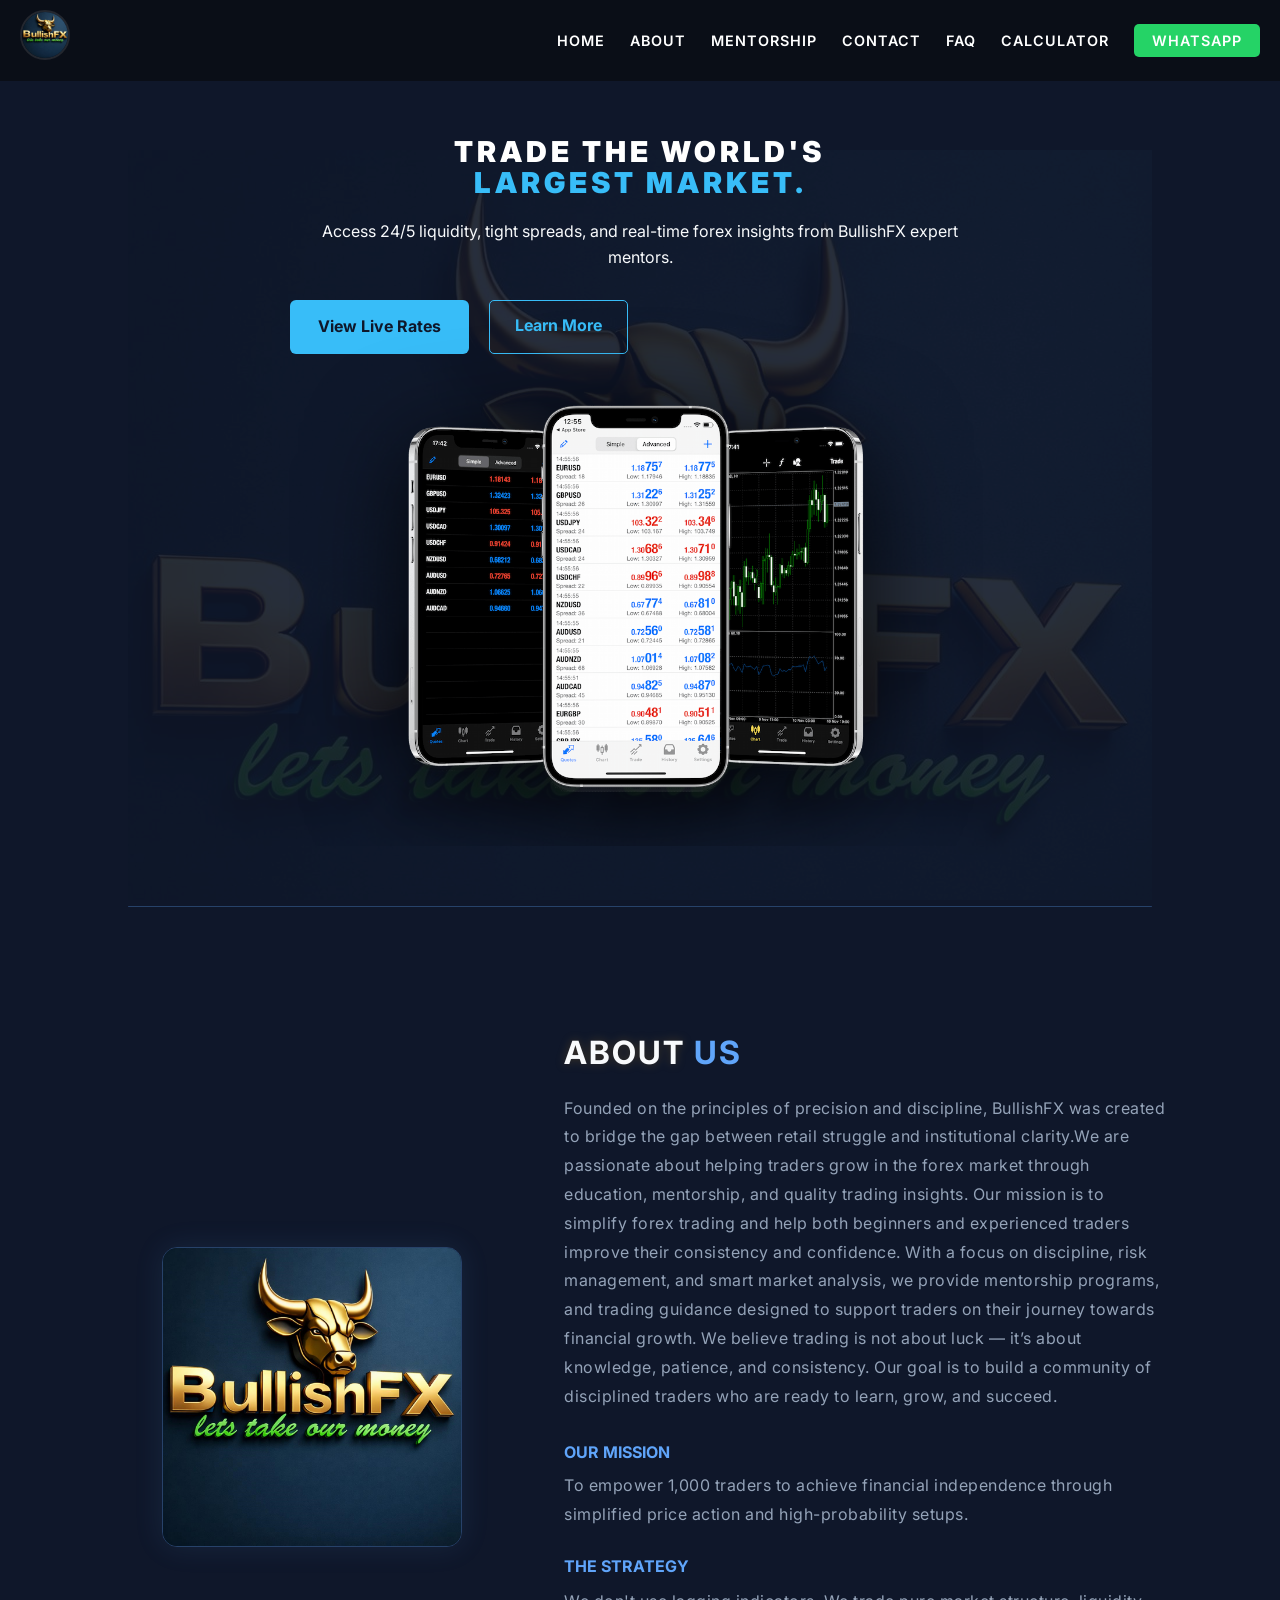
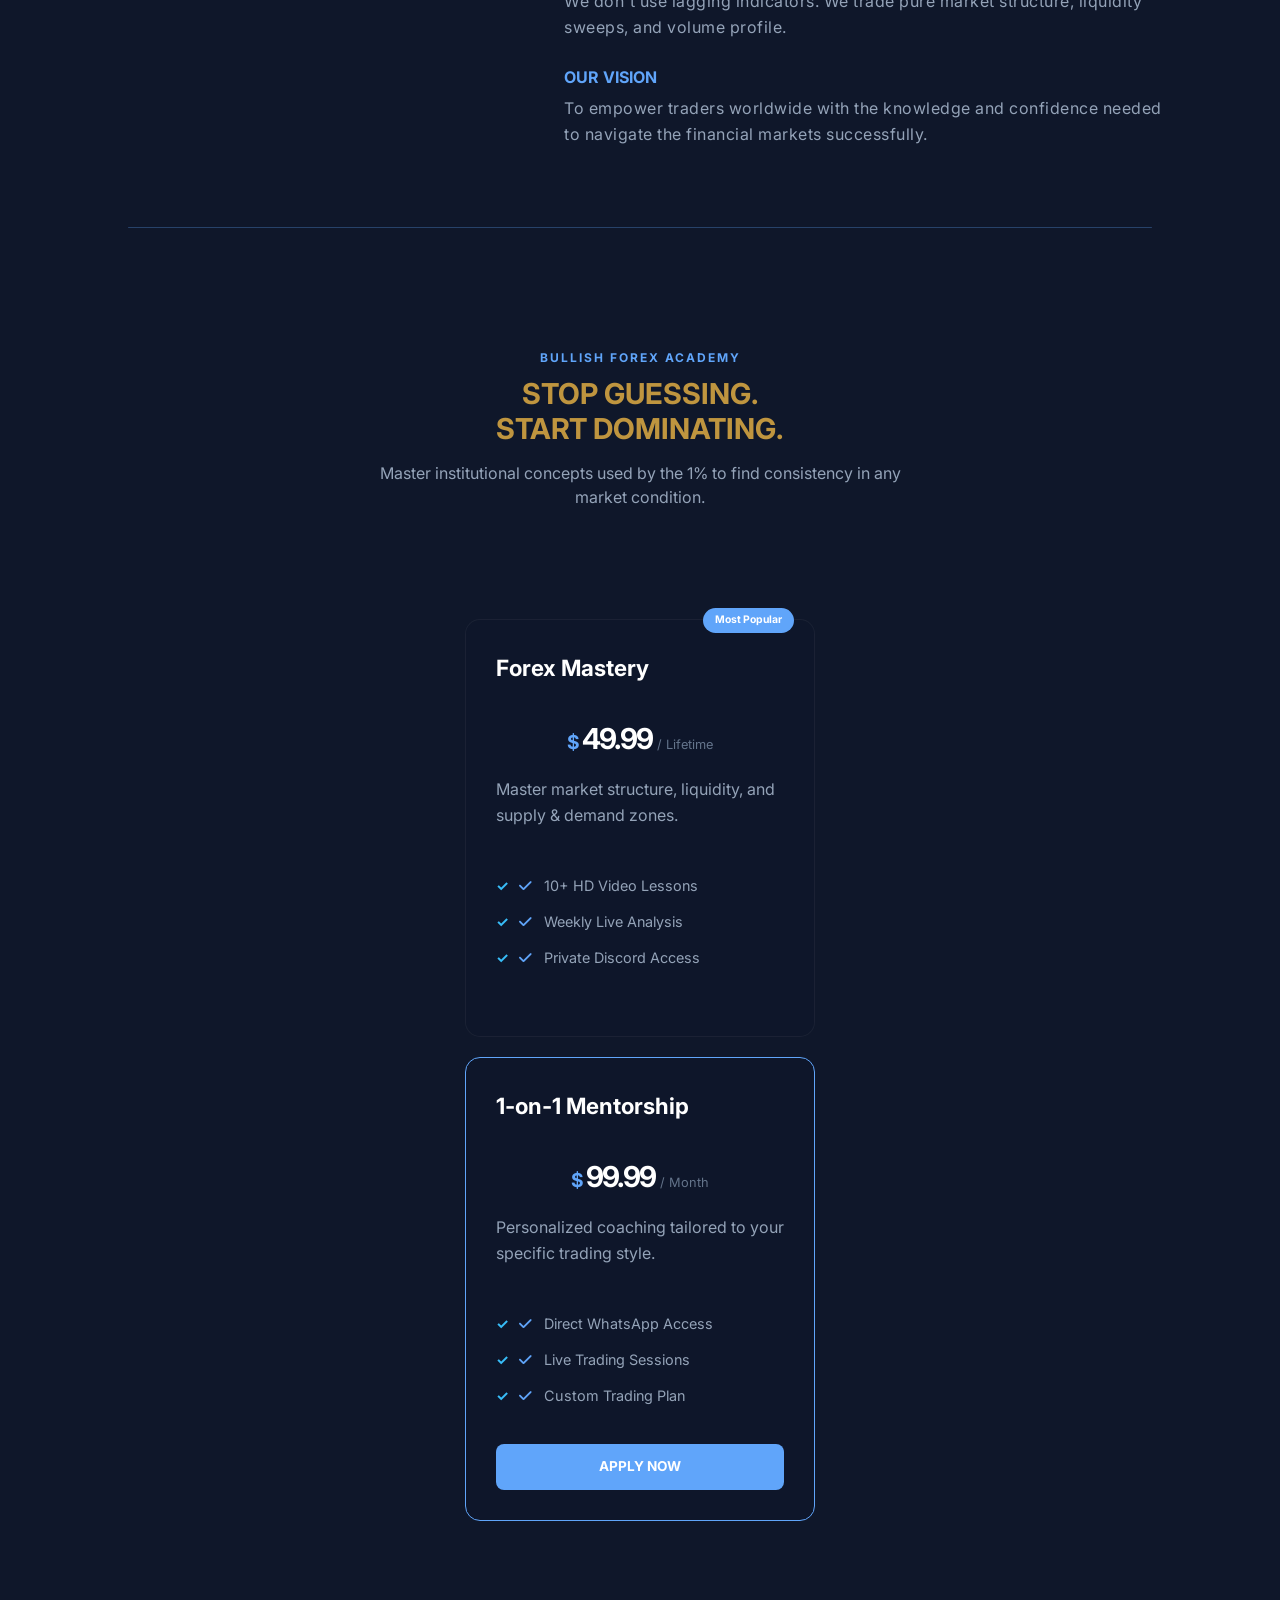
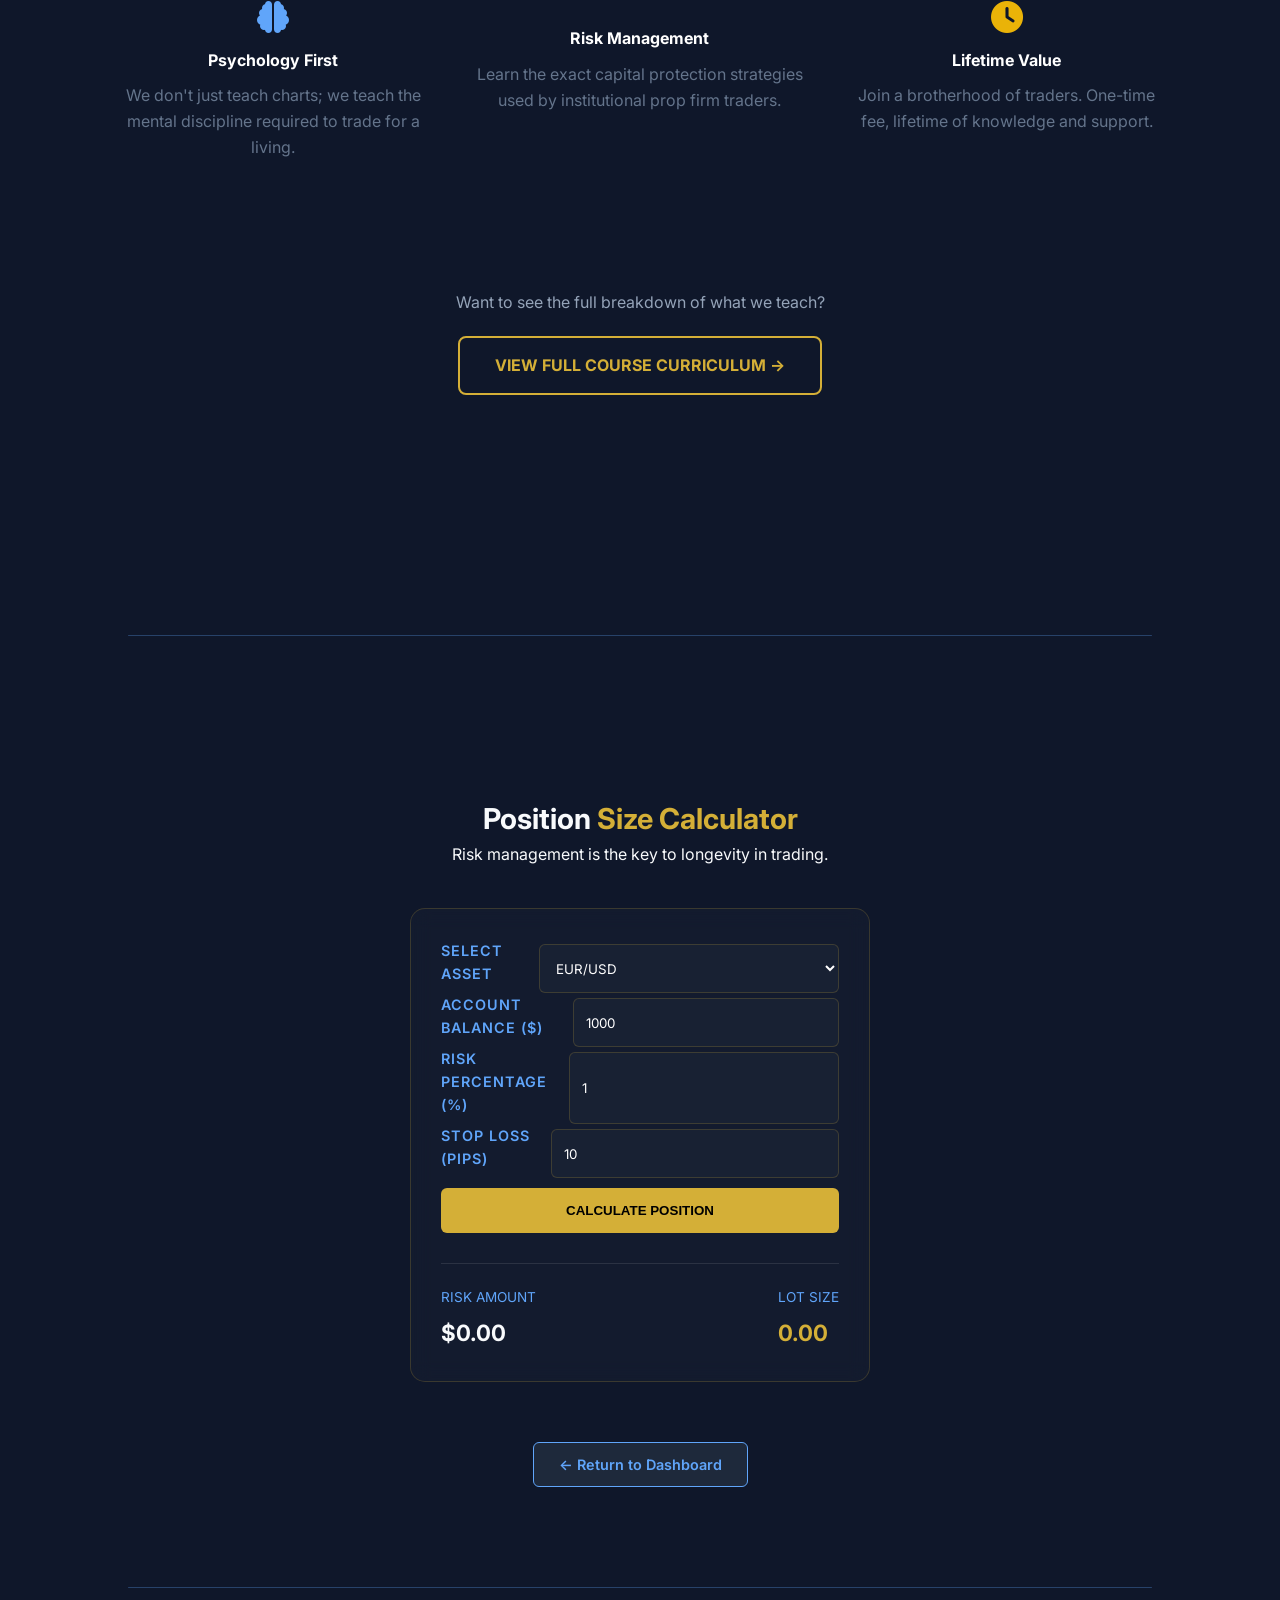
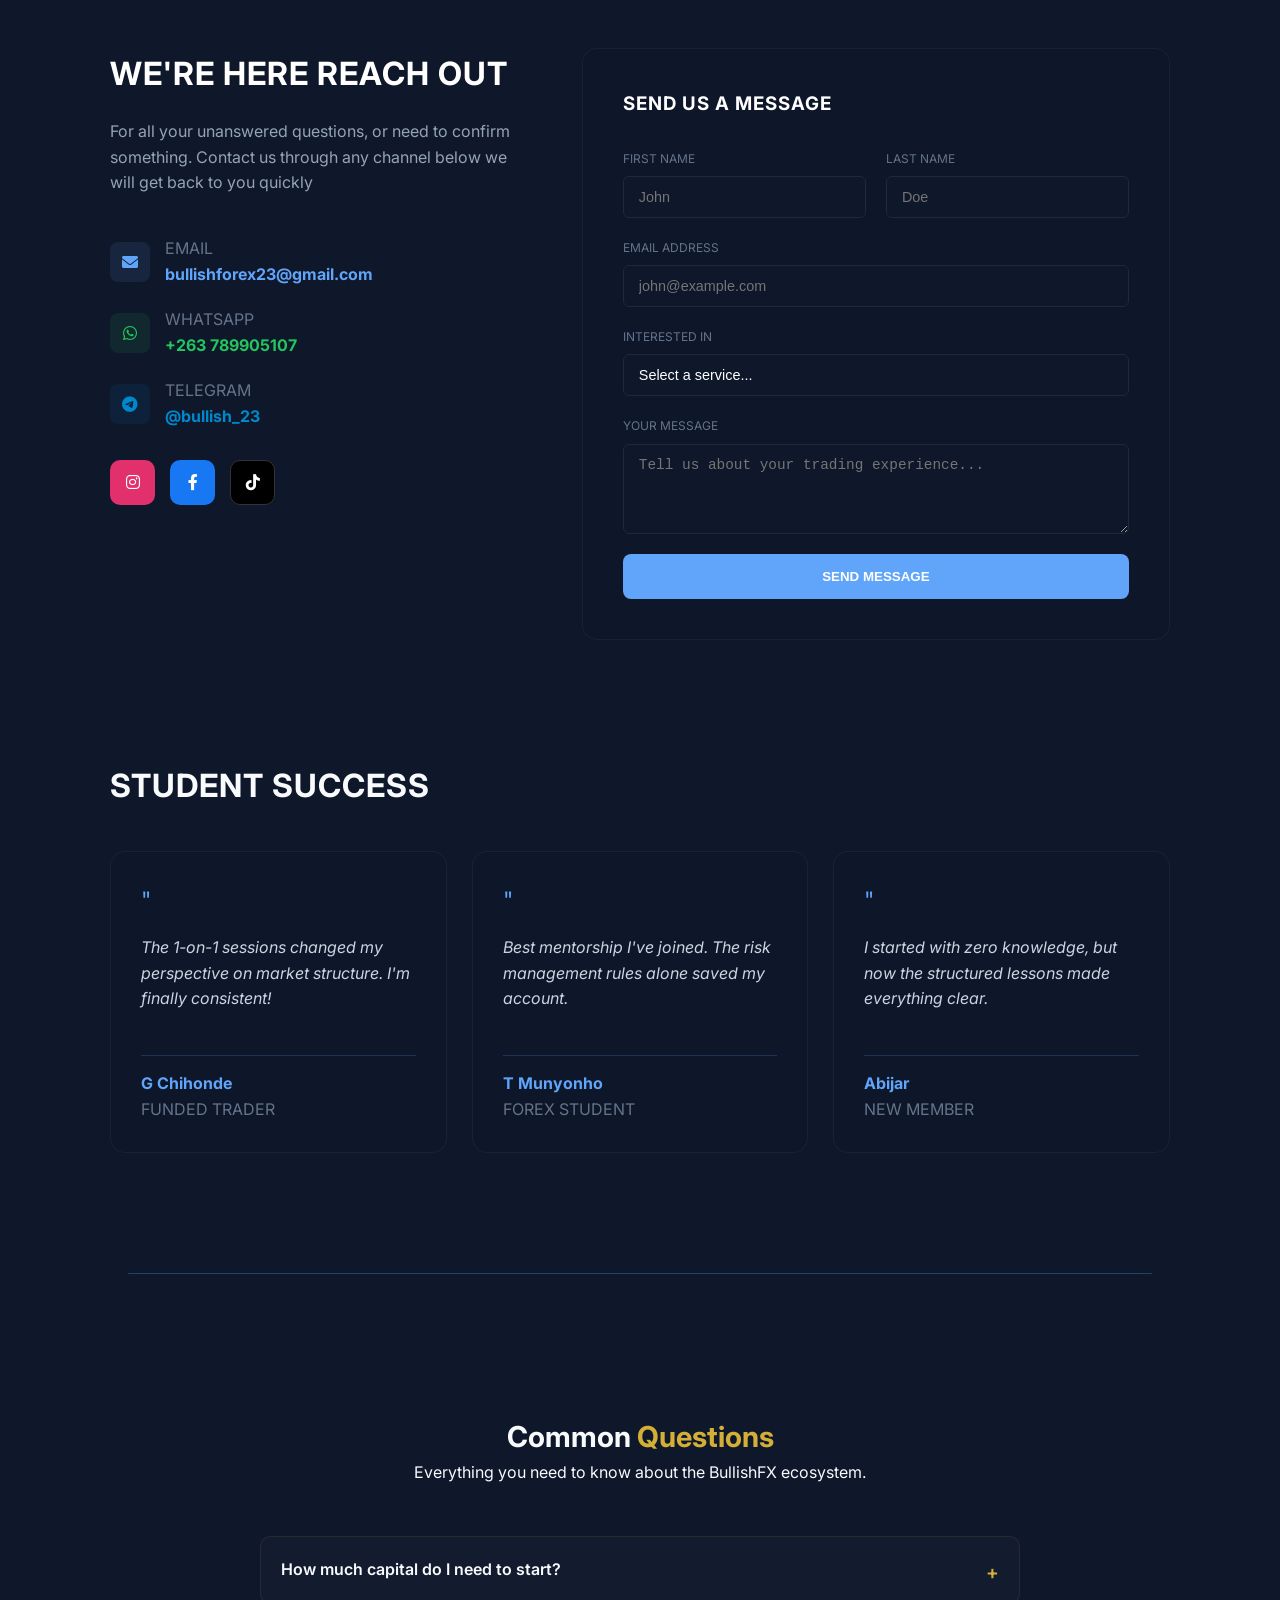
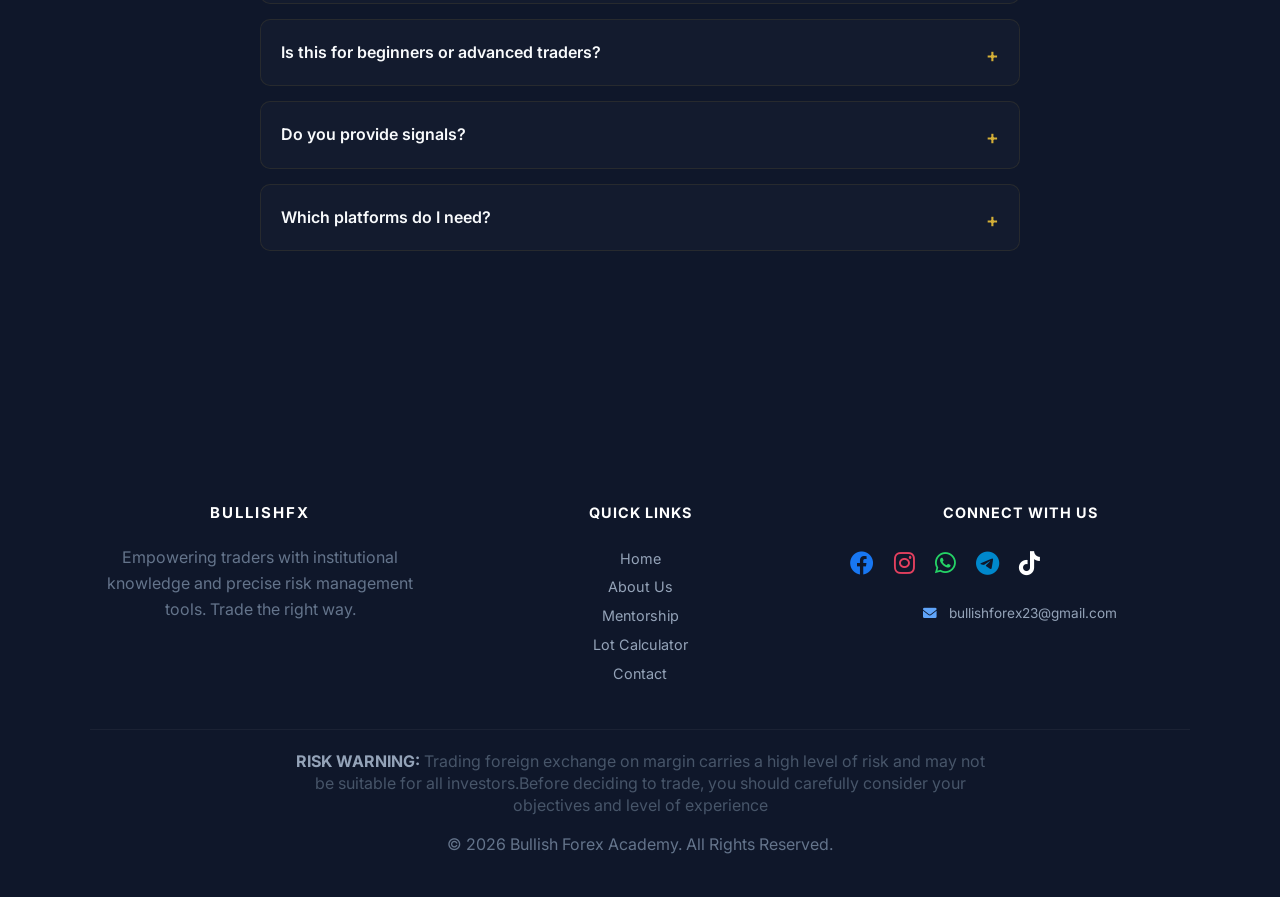
==== commit d652cd13: "Add files via upload" ====
--- a/index.html
+++ b/index.html
@@ -197,7 +197,7 @@
         
         <div class="price-container" style="margin-bottom: 15px;">
             <span class="currency" style="color: #60a5fa; font-size: 1.2rem;">$</span>
-            <span class="price" style="color: #fff; font-size: 2.8rem; font-weight: bold;">49.99</span>
+            <span class="price" style="color: #fff; font-size: 1.8rem; font-weight: bold;">49.99</span>
             <span class="duration" style="color: #64748b; font-size: 0.8rem;">/ Lifetime</span>
         </div>
 
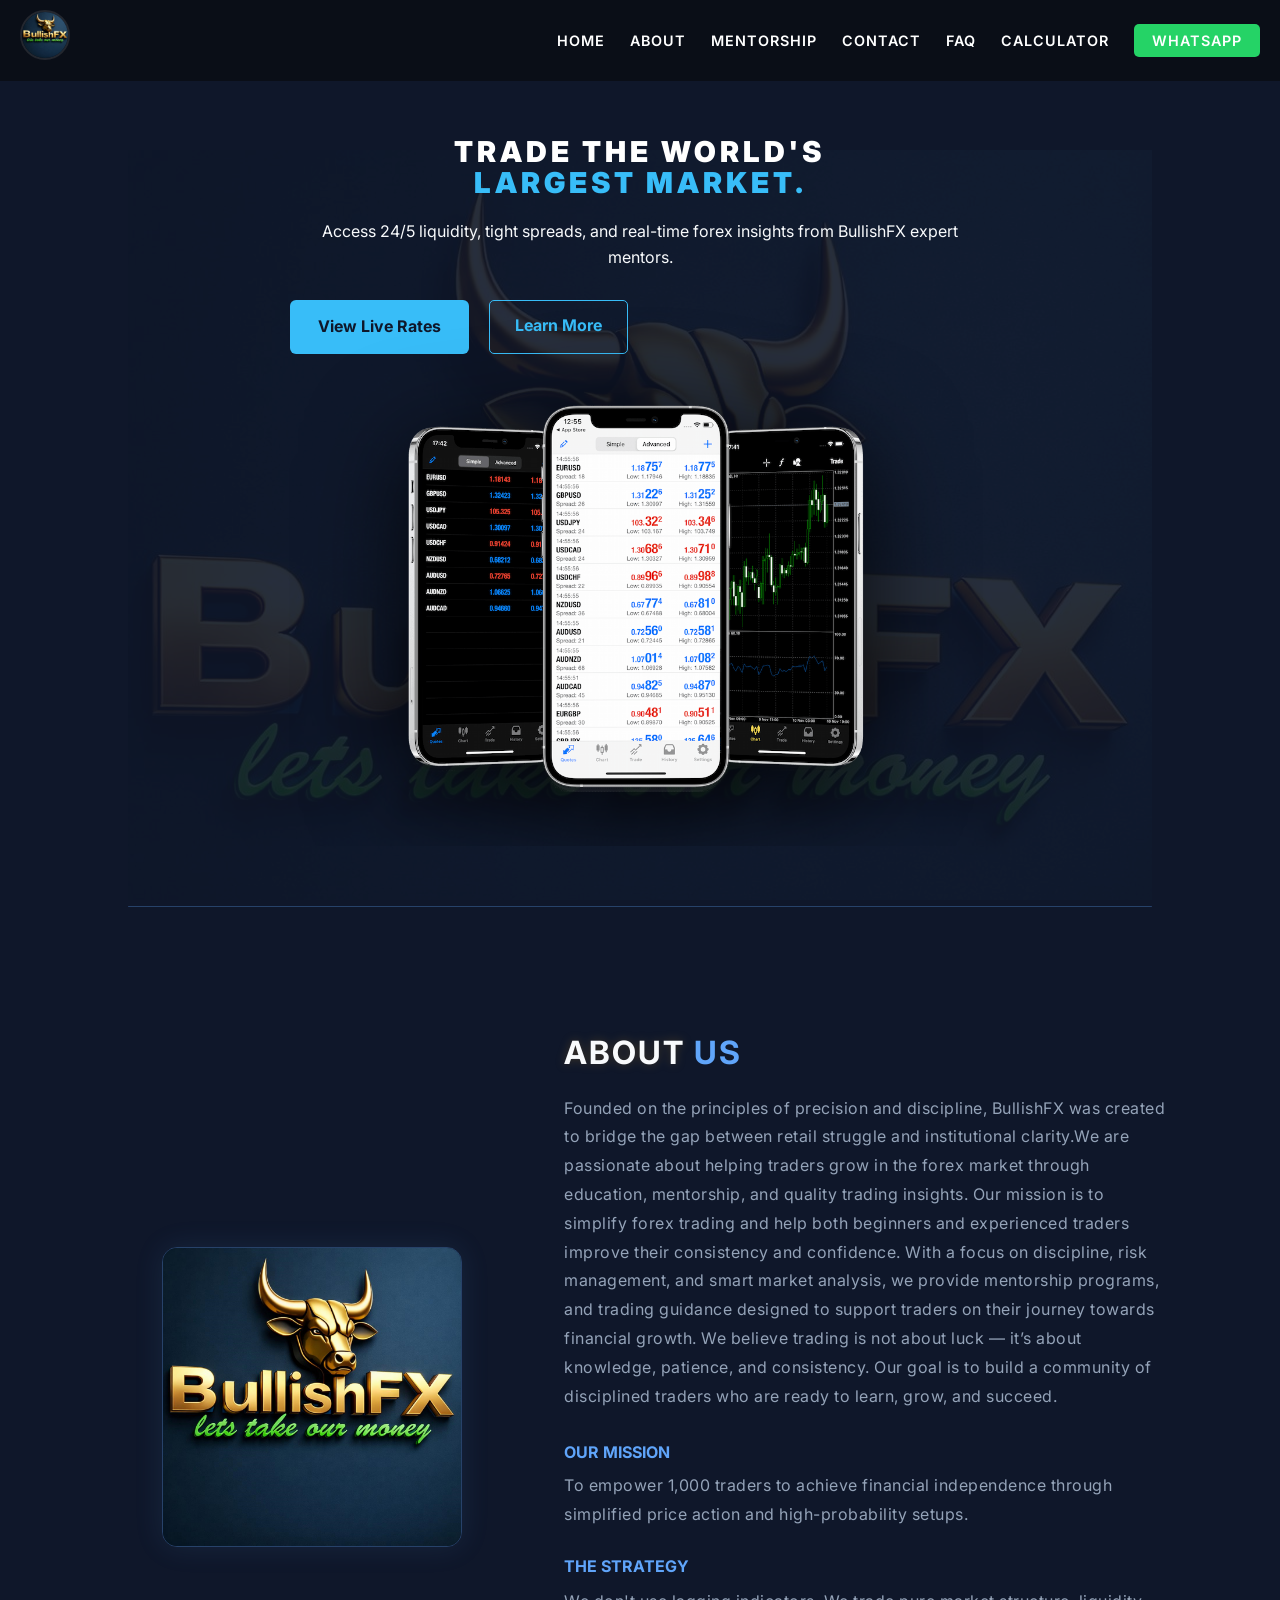
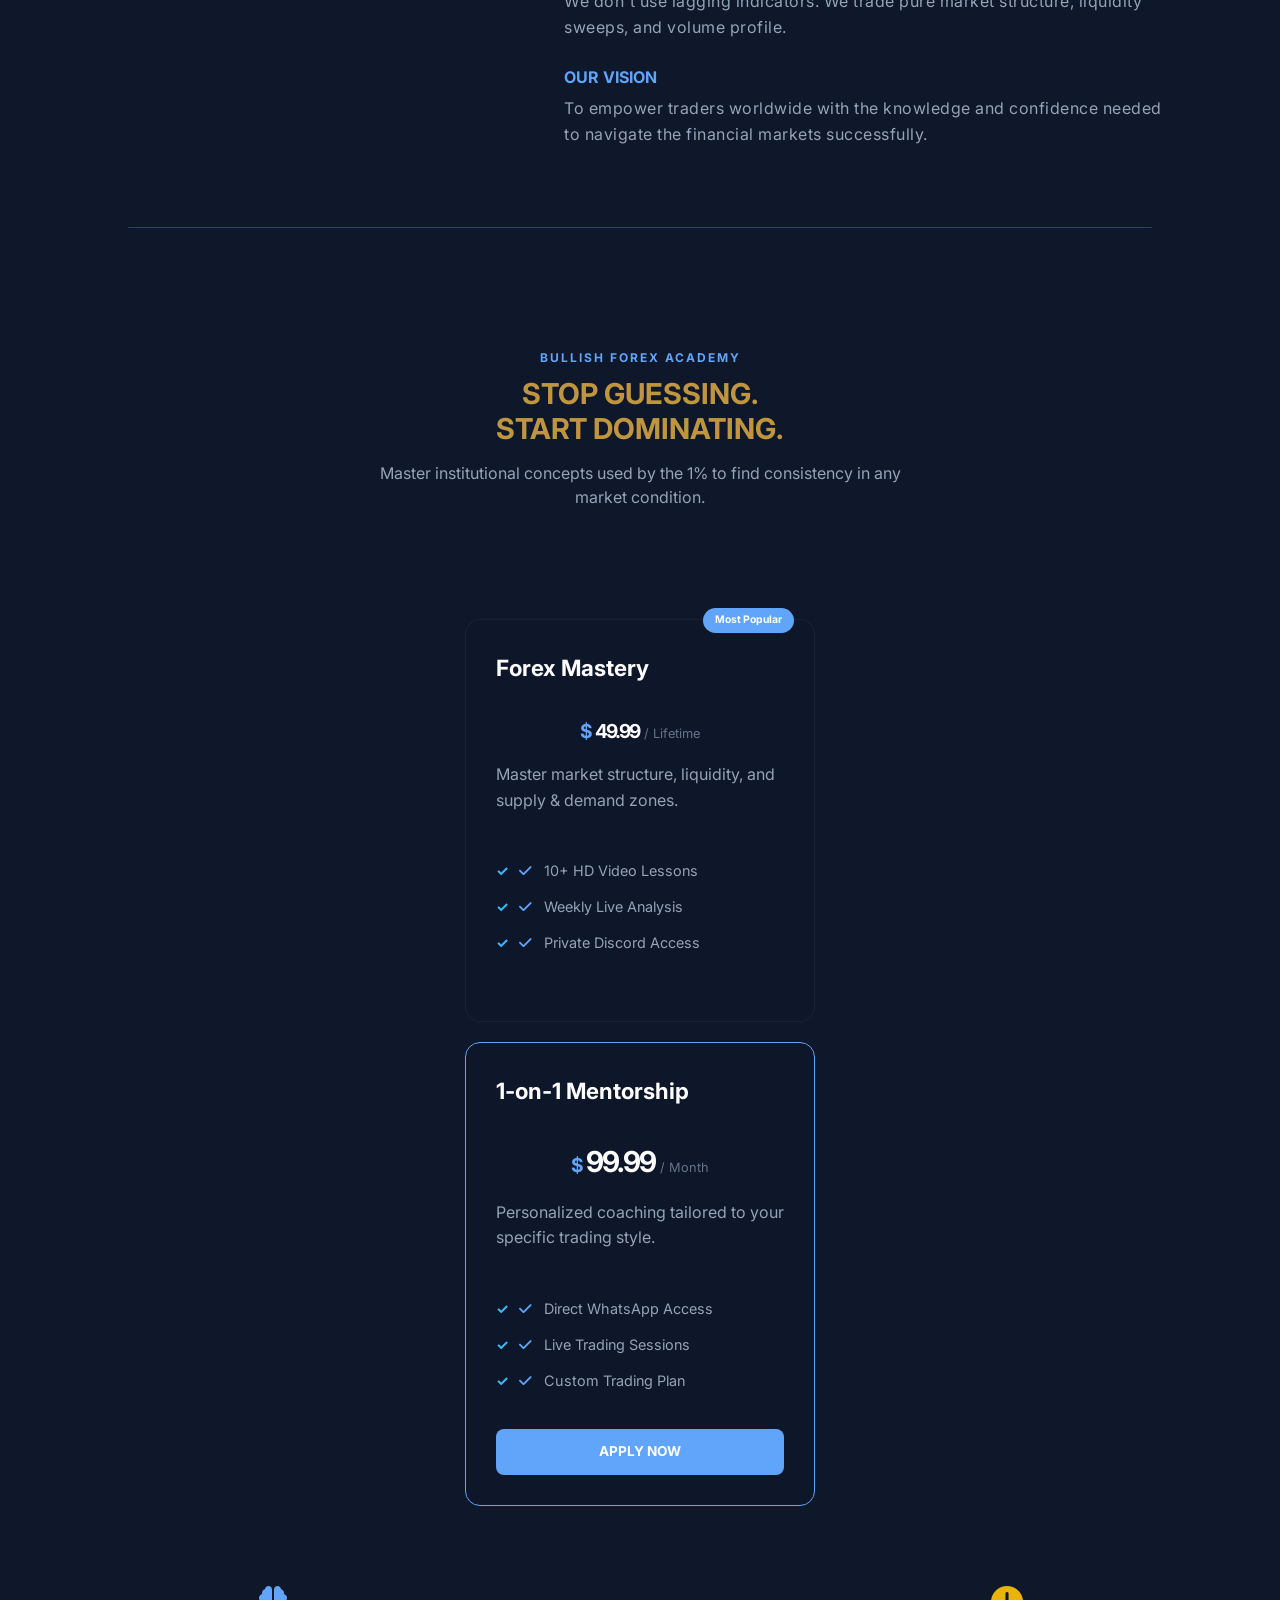
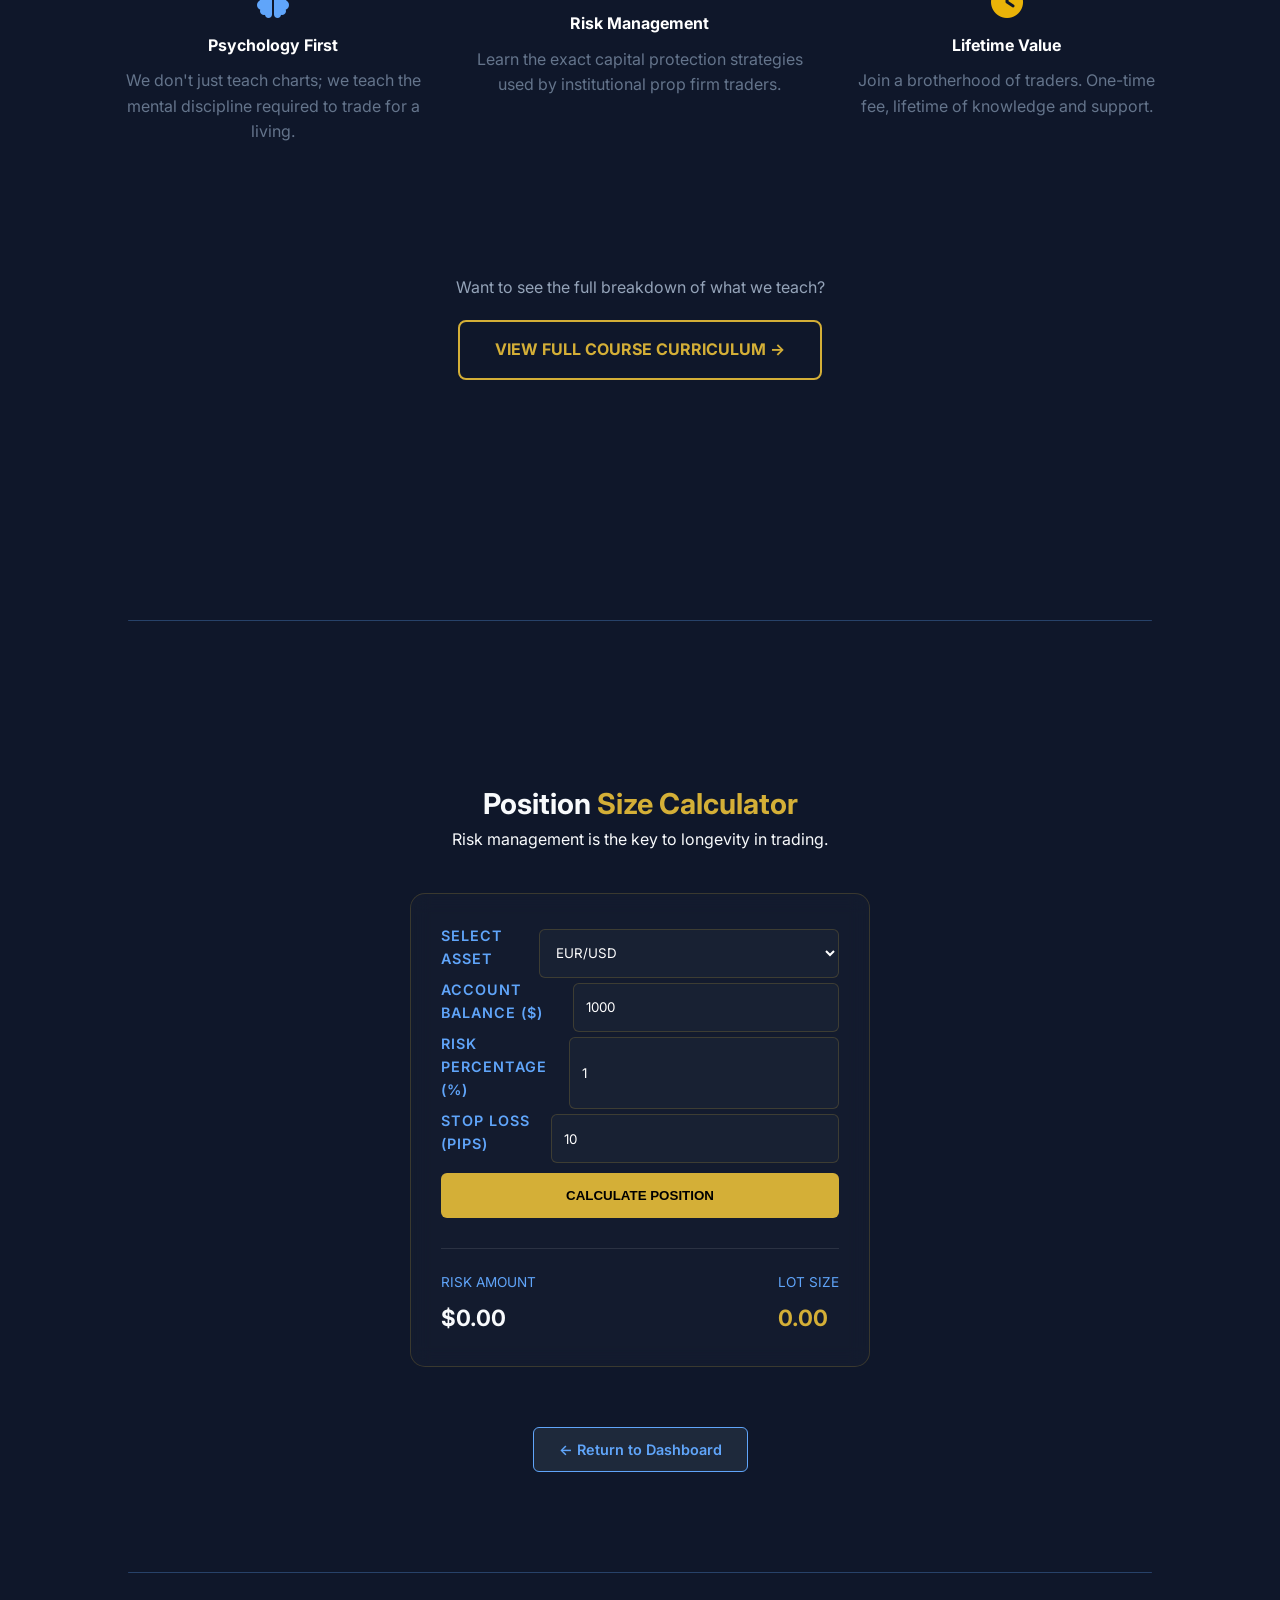
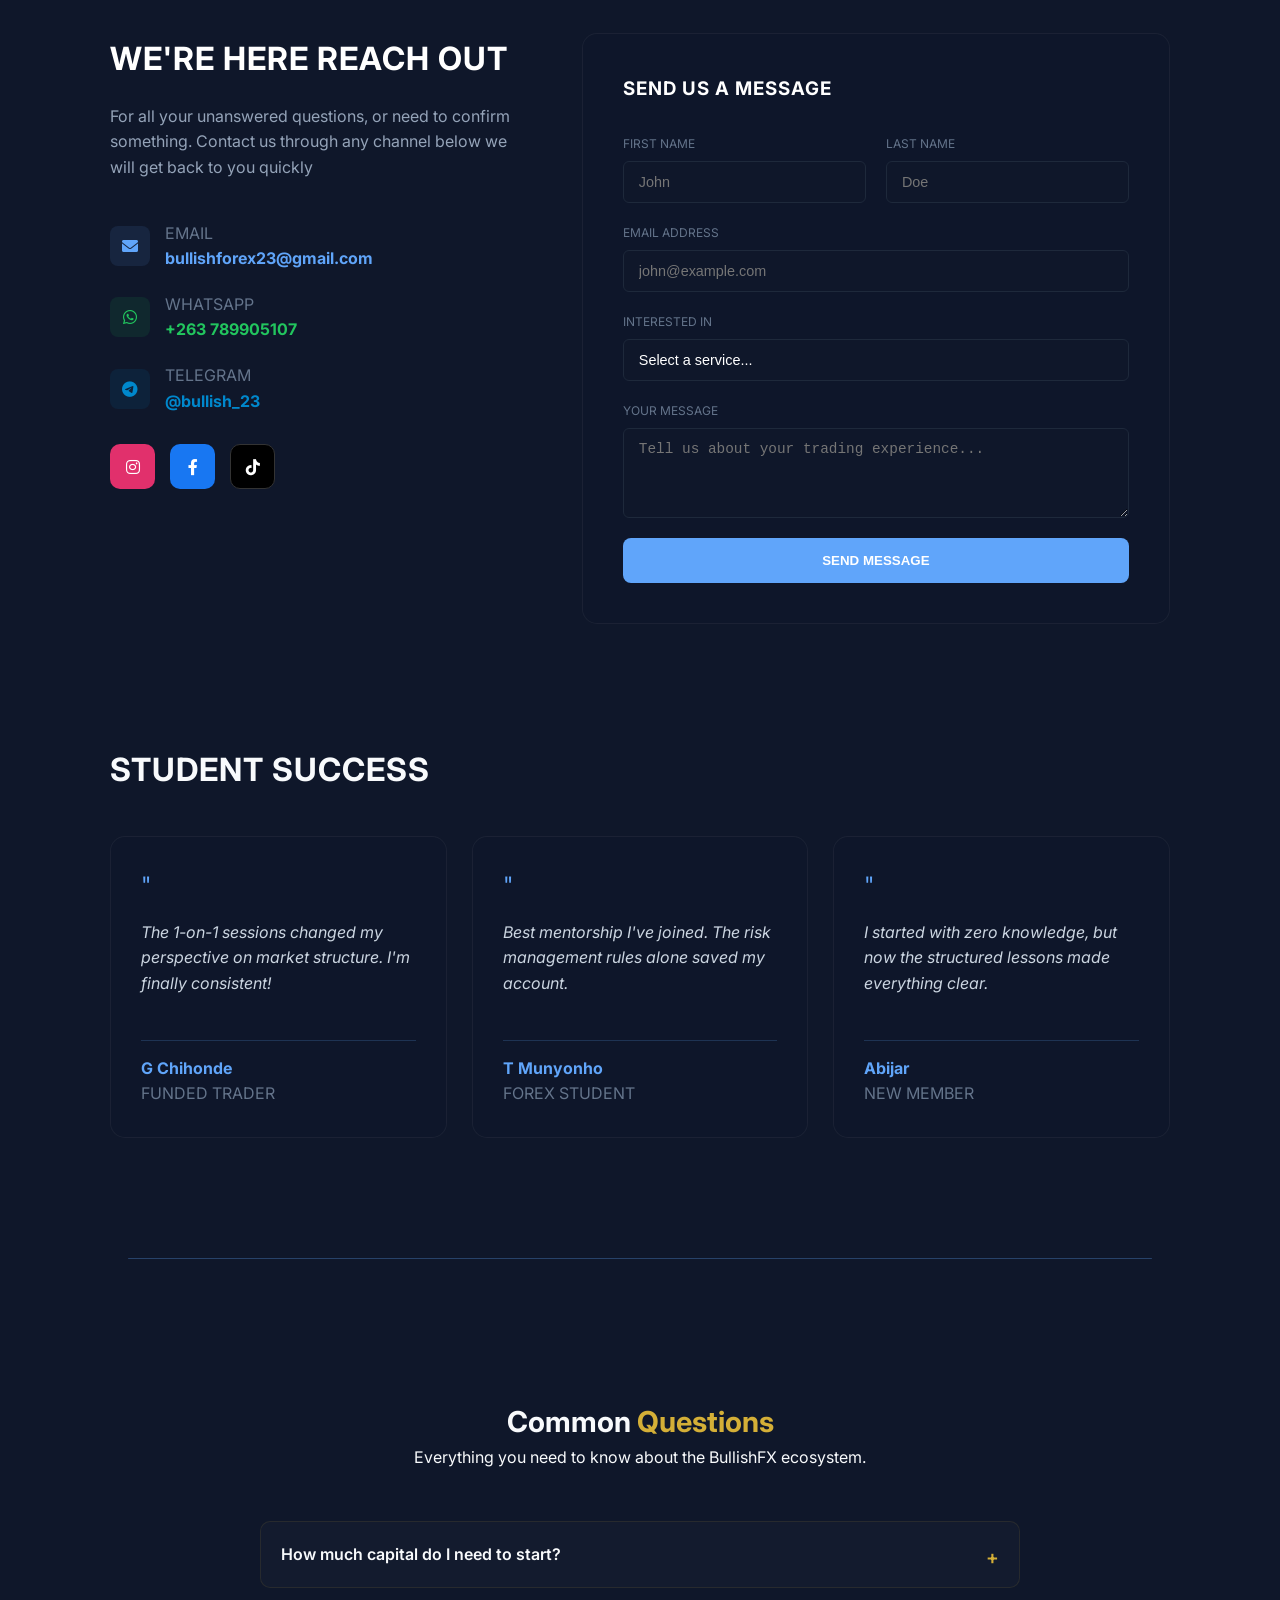
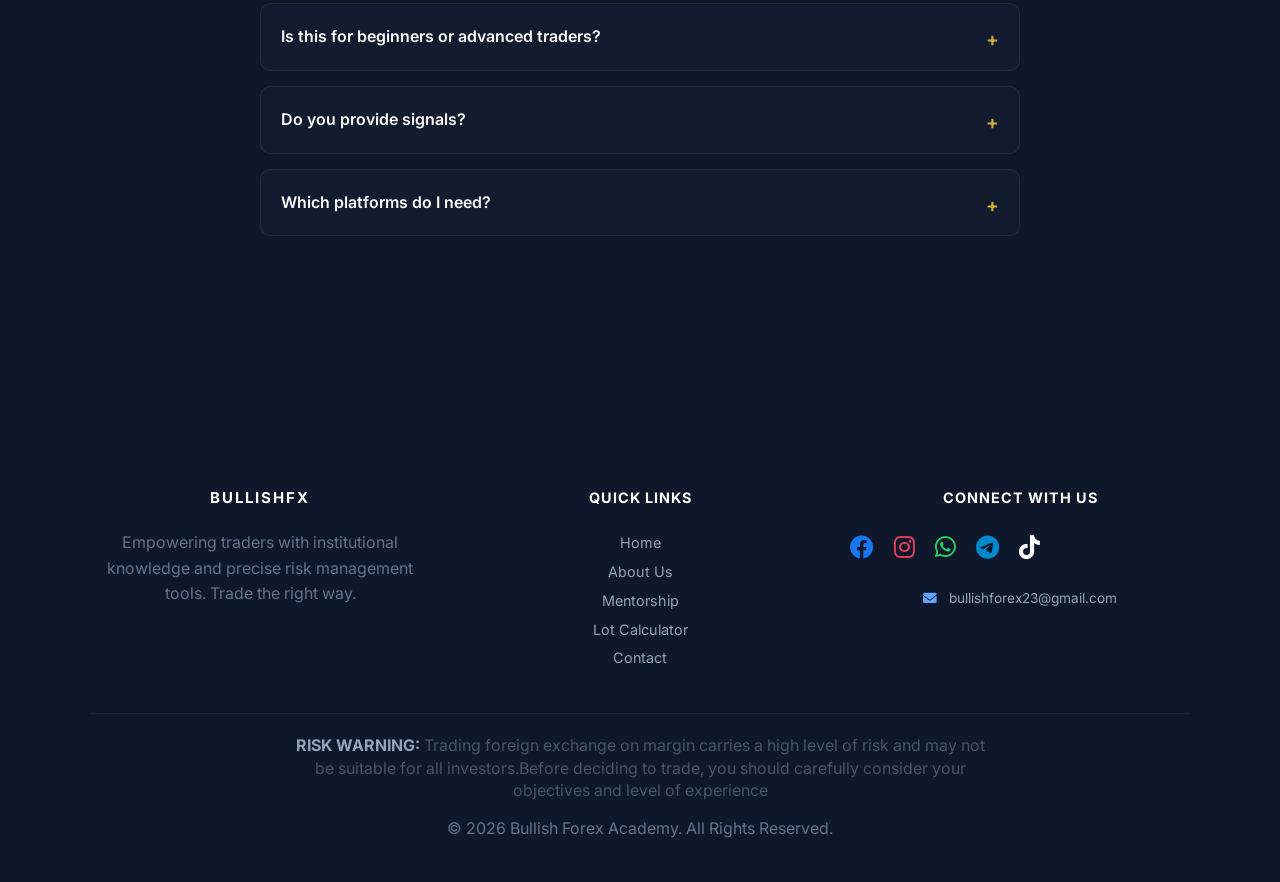
==== commit fa21048c: "Add files via upload" ====
--- a/index.html
+++ b/index.html
@@ -197,7 +197,7 @@
         
         <div class="price-container" style="margin-bottom: 15px;">
             <span class="currency" style="color: #60a5fa; font-size: 1.2rem;">$</span>
-            <span class="price" style="color: #fff; font-size: 1.8rem; font-weight: bold;">49.99</span>
+            <span class="price" style="color: #fff; font-size: 1.2rem; font-weight: bold;">49.99</span>
             <span class="duration" style="color: #64748b; font-size: 0.8rem;">/ Lifetime</span>
         </div>
 
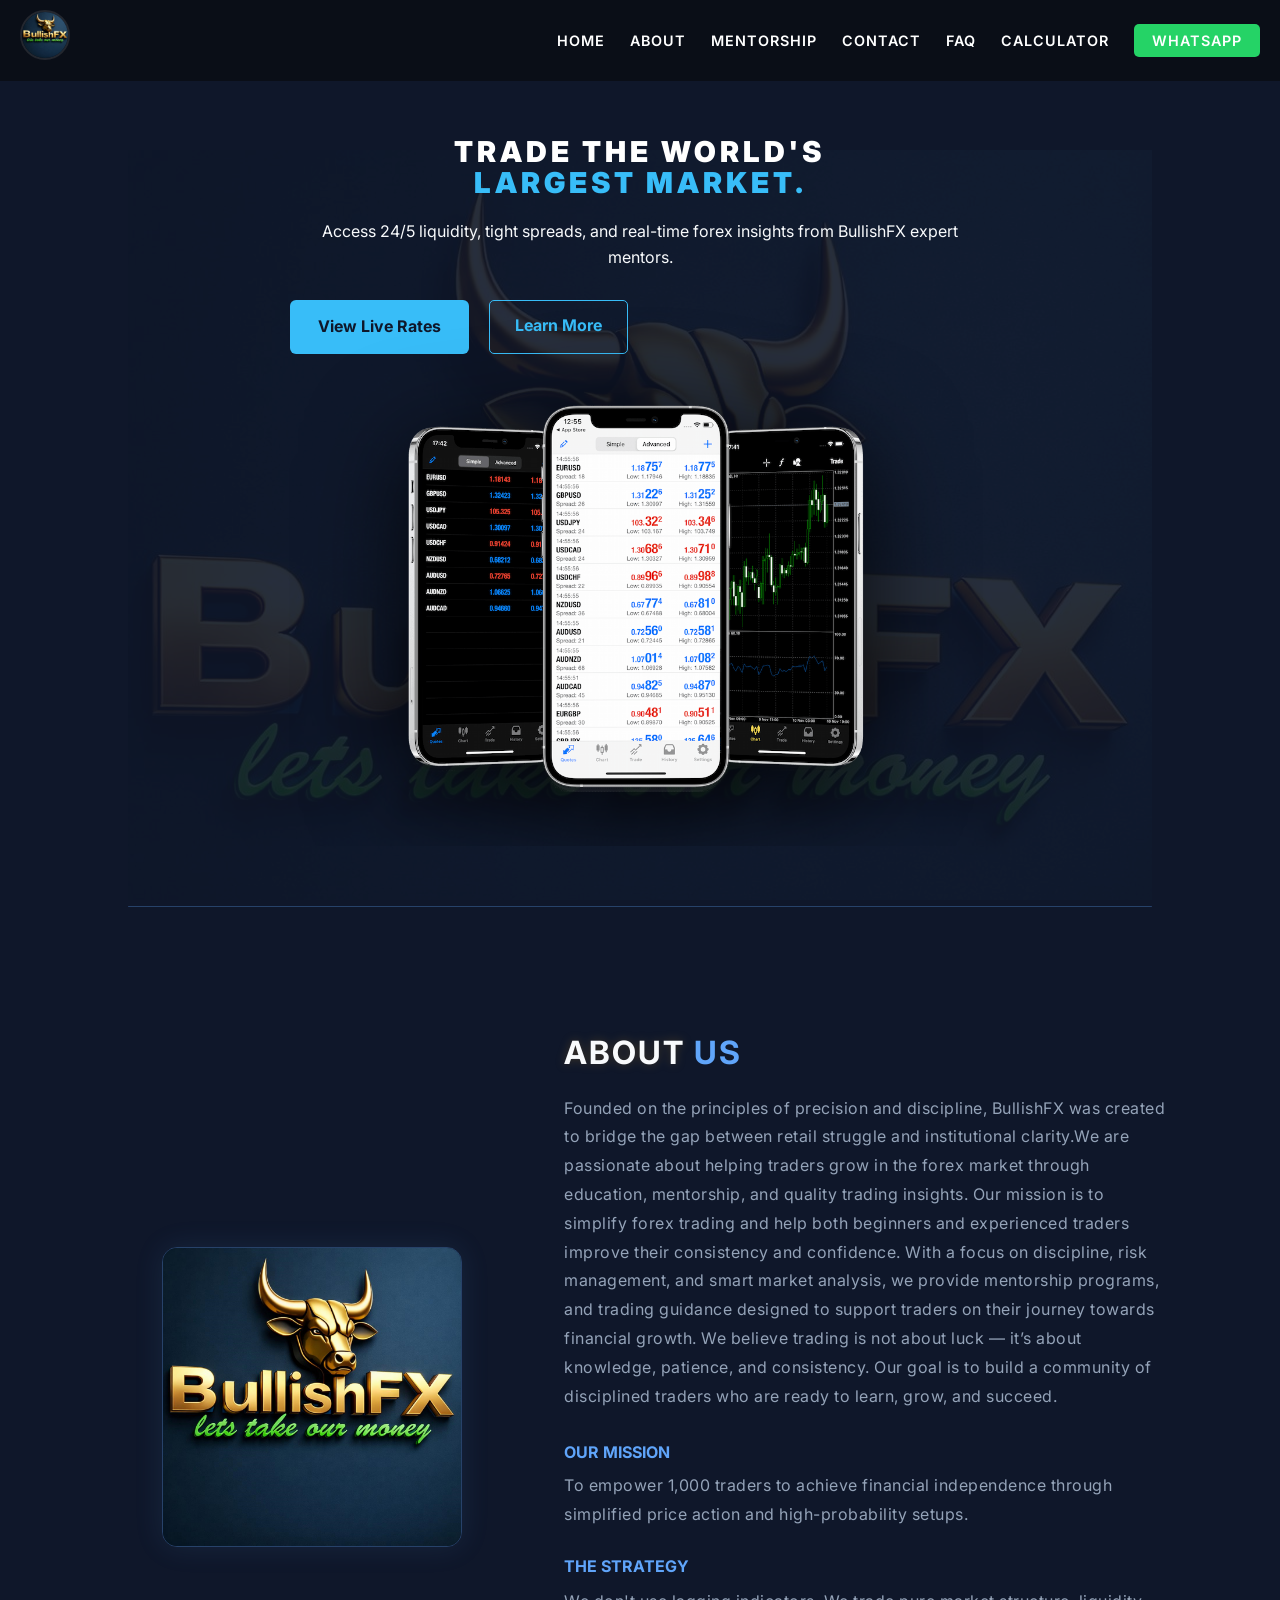
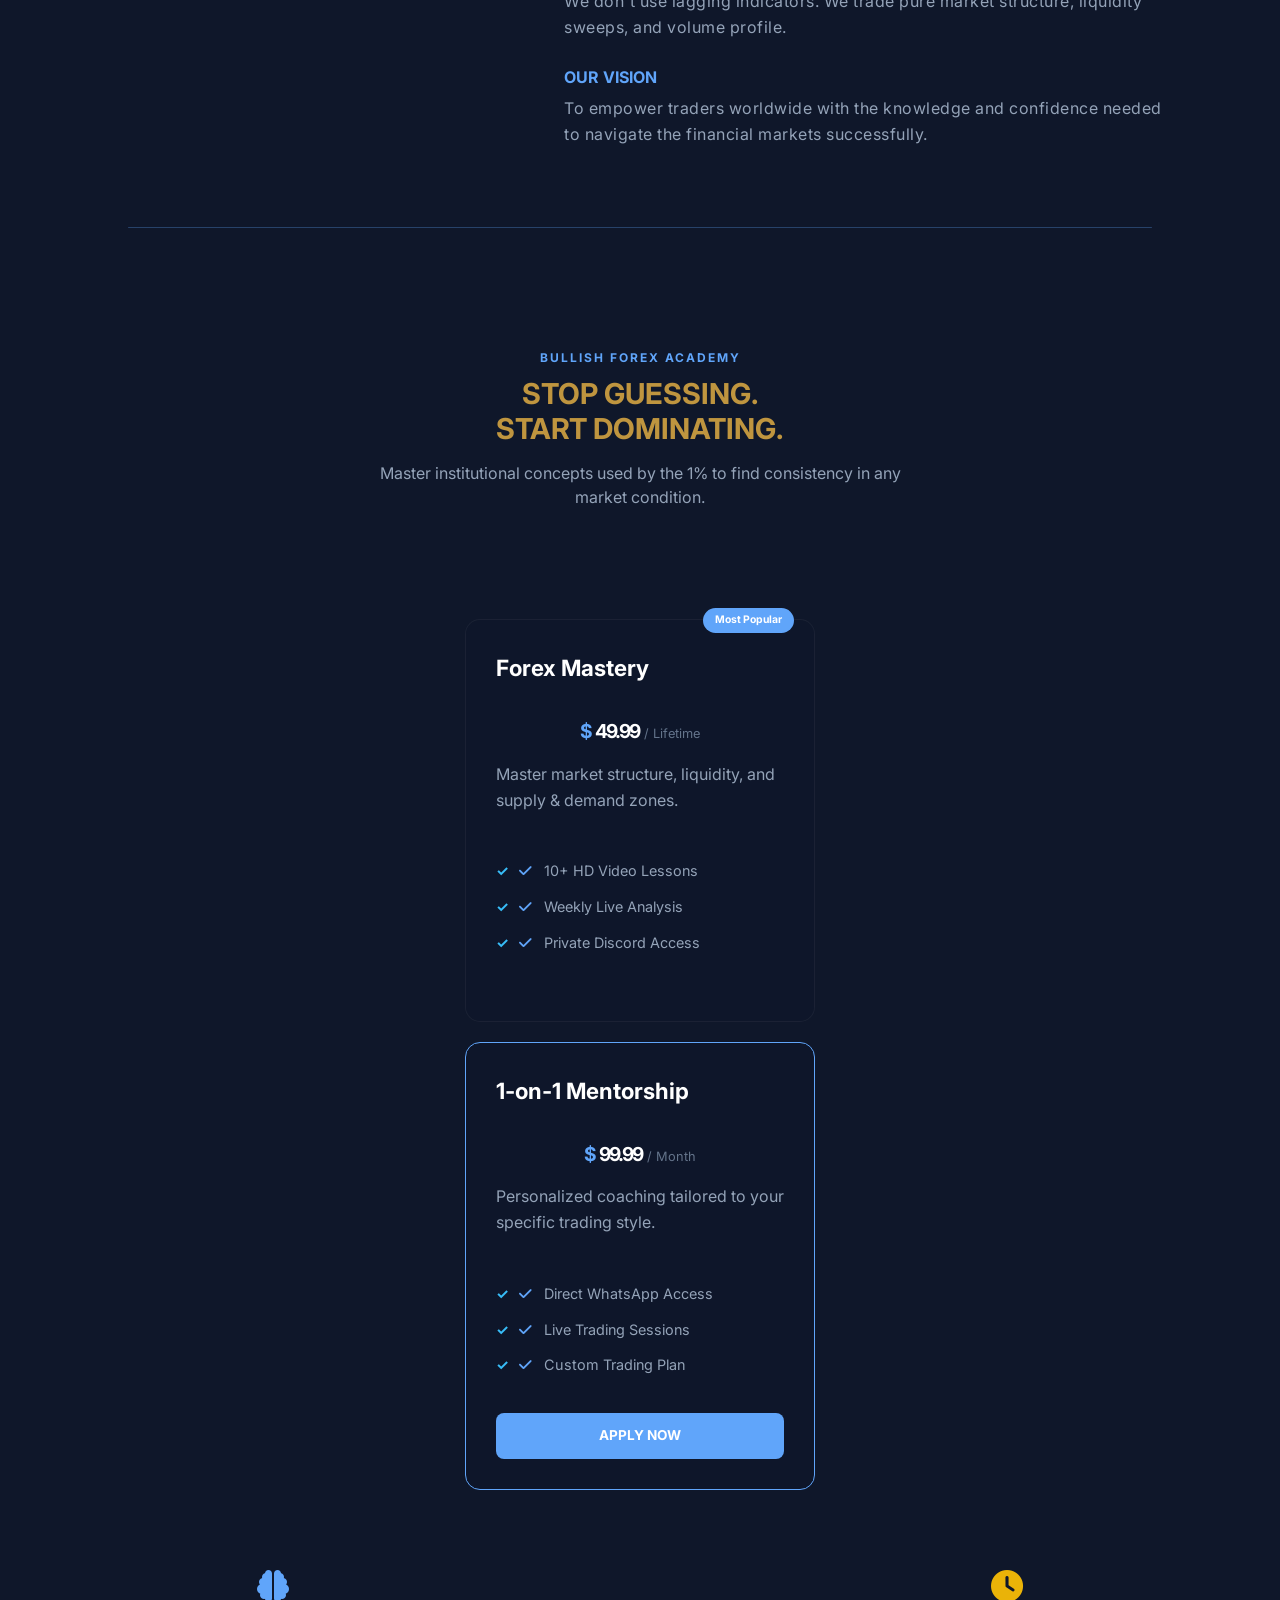
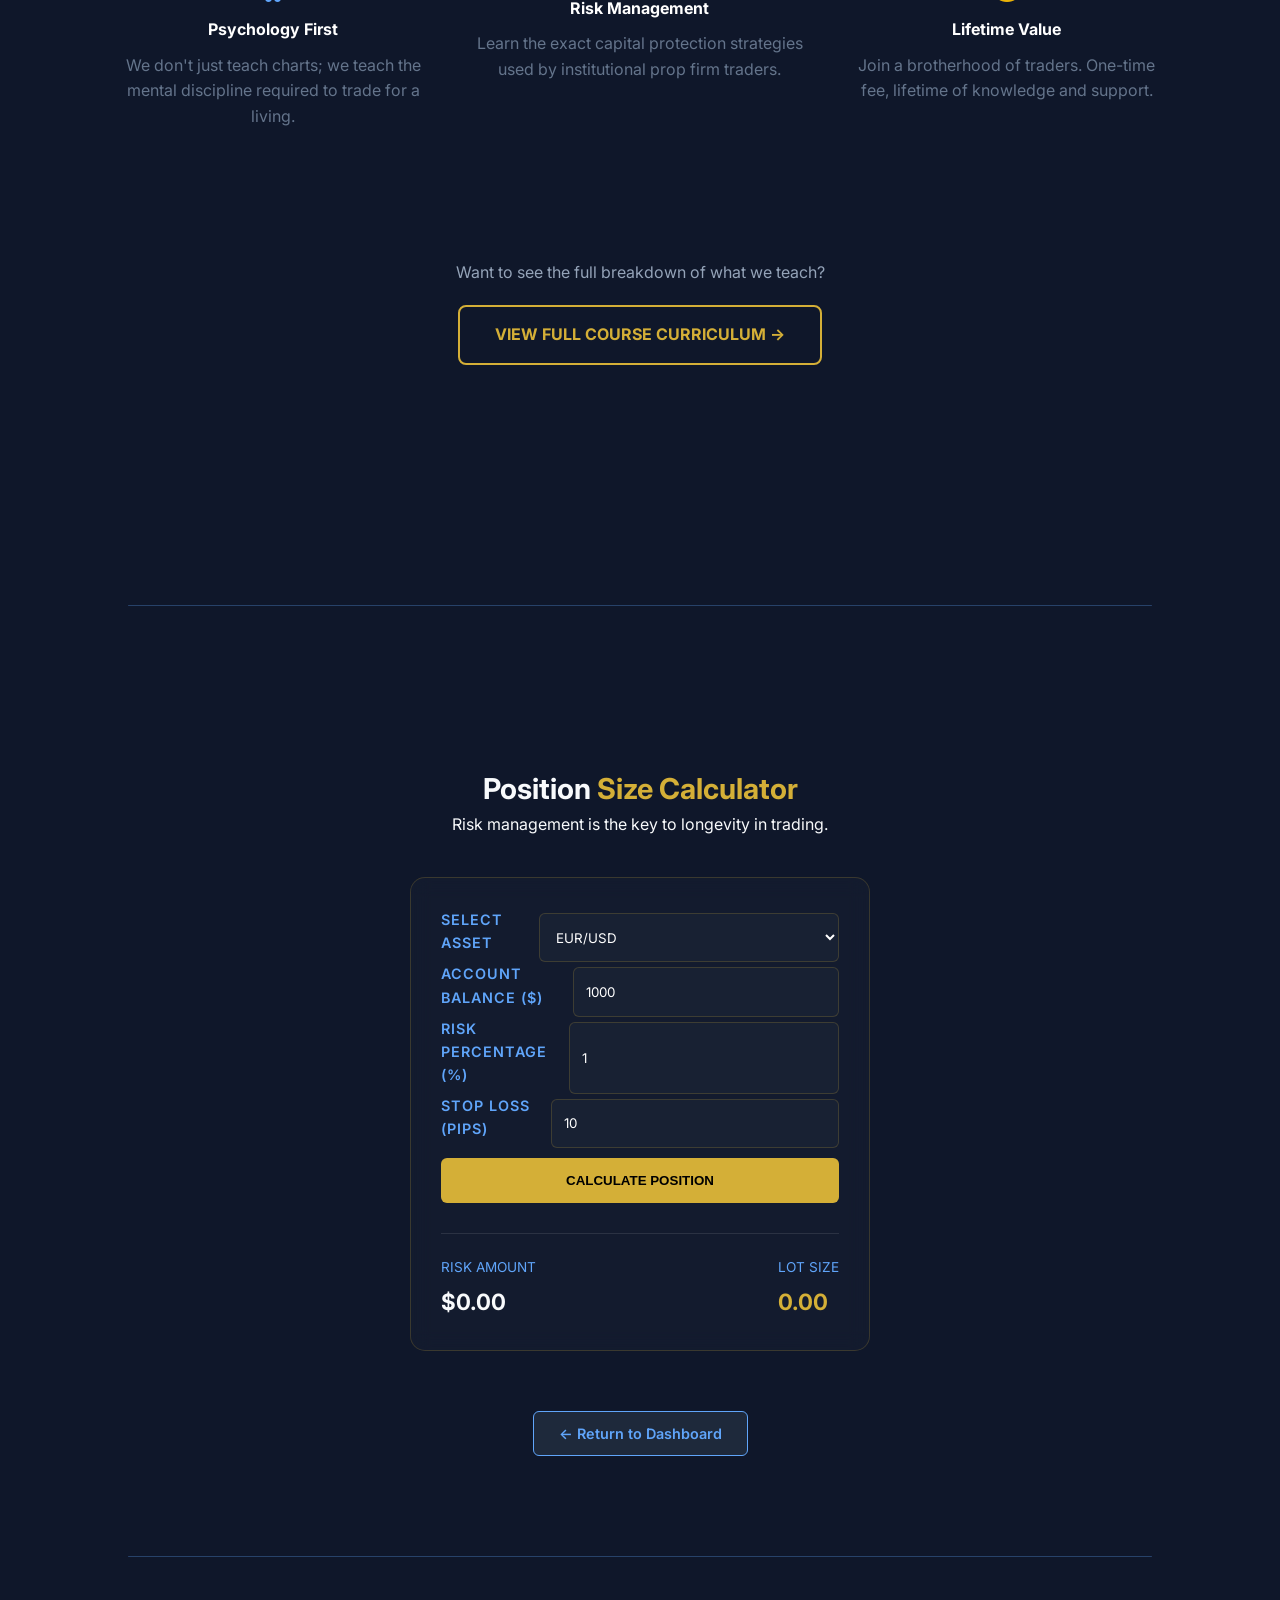
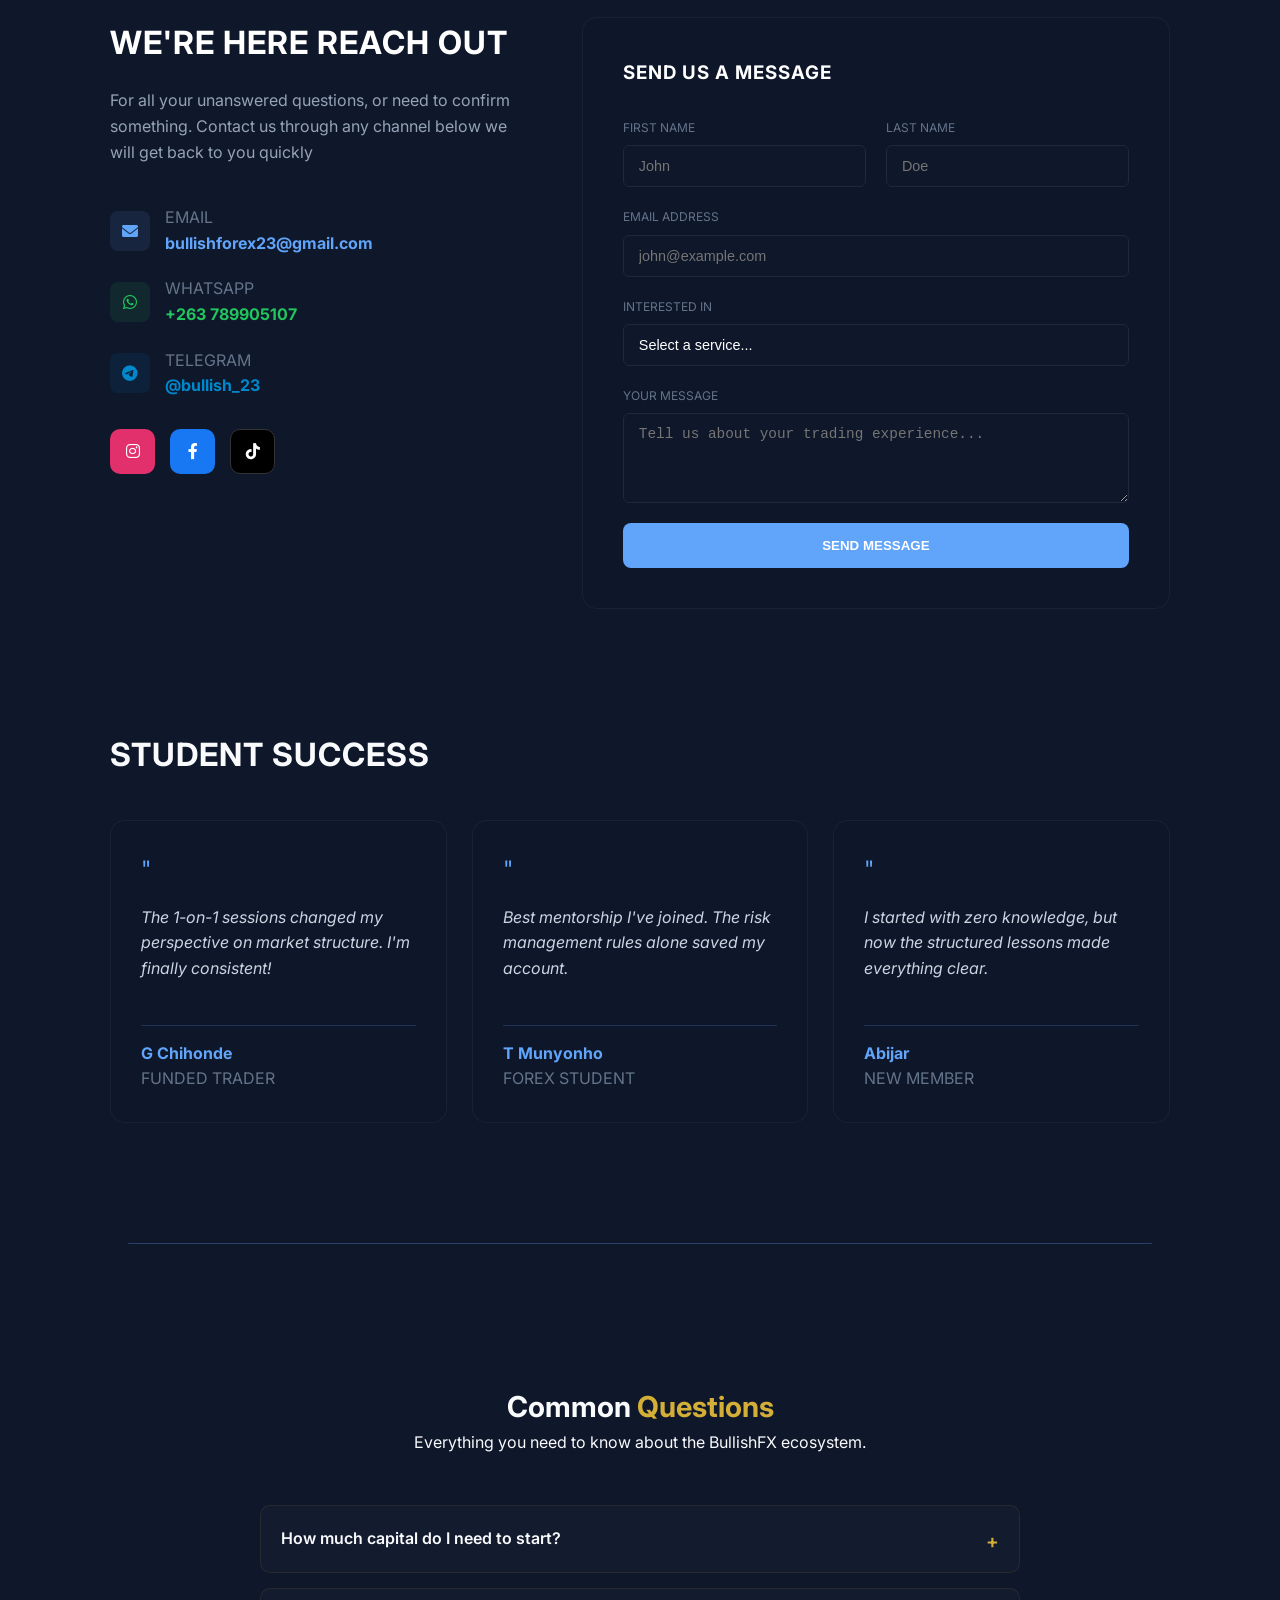
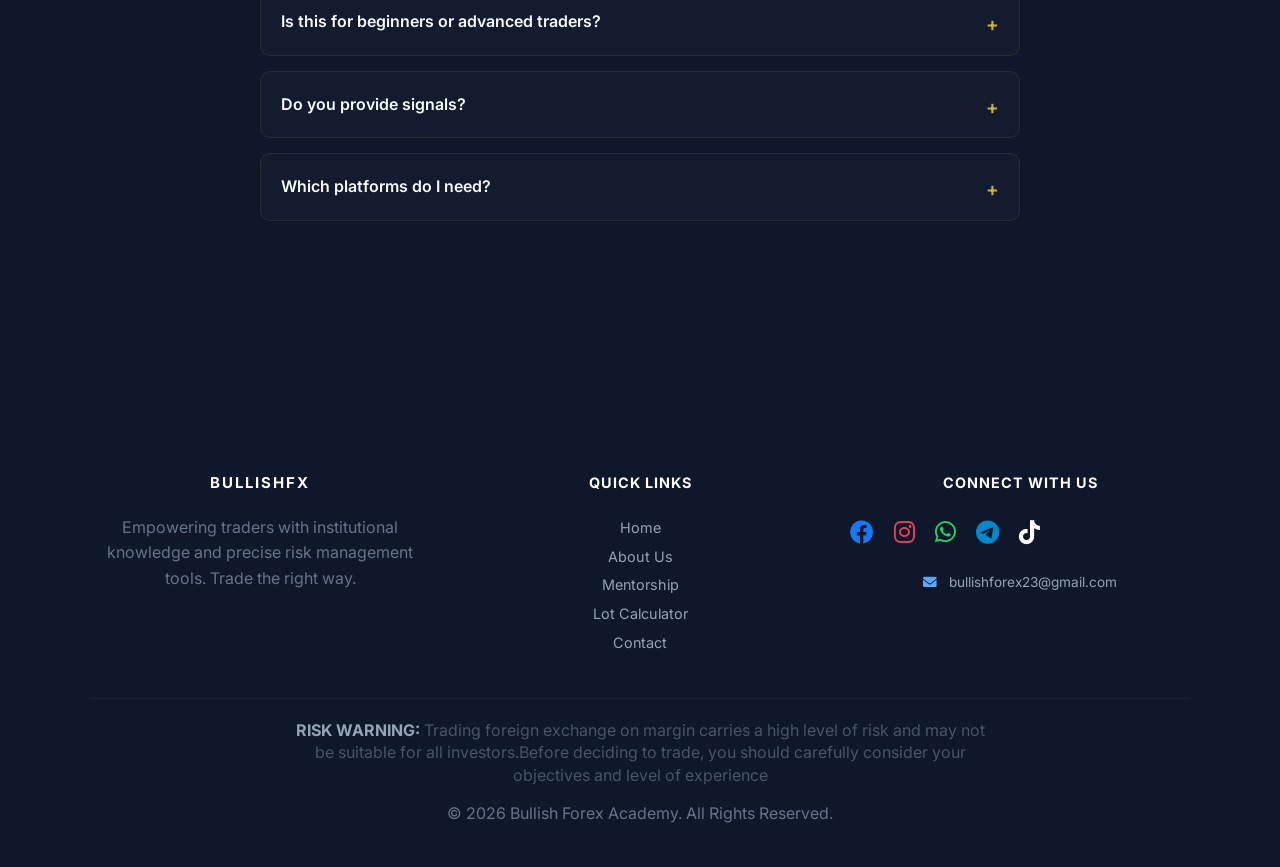
==== commit 3477f883: "Add files via upload" ====
--- a/index.html
+++ b/index.html
@@ -214,7 +214,7 @@
         
         <div class="price-container" style="margin-bottom: 15px;">
             <span class="currency" style="color: #60a5fa; font-size: 1.2rem;">$</span>
-            <span class="price" style="color: #fff; font-size: 1.8rem; font-weight: bold;">99.99</span>
+            <span class="price" style="color: #fff; font-size: 1.2rem; font-weight: bold;">99.99</span>
             <span class="duration" style="color: #64748b; font-size: 0.8rem;">/ Month</span>
         </div>
 
